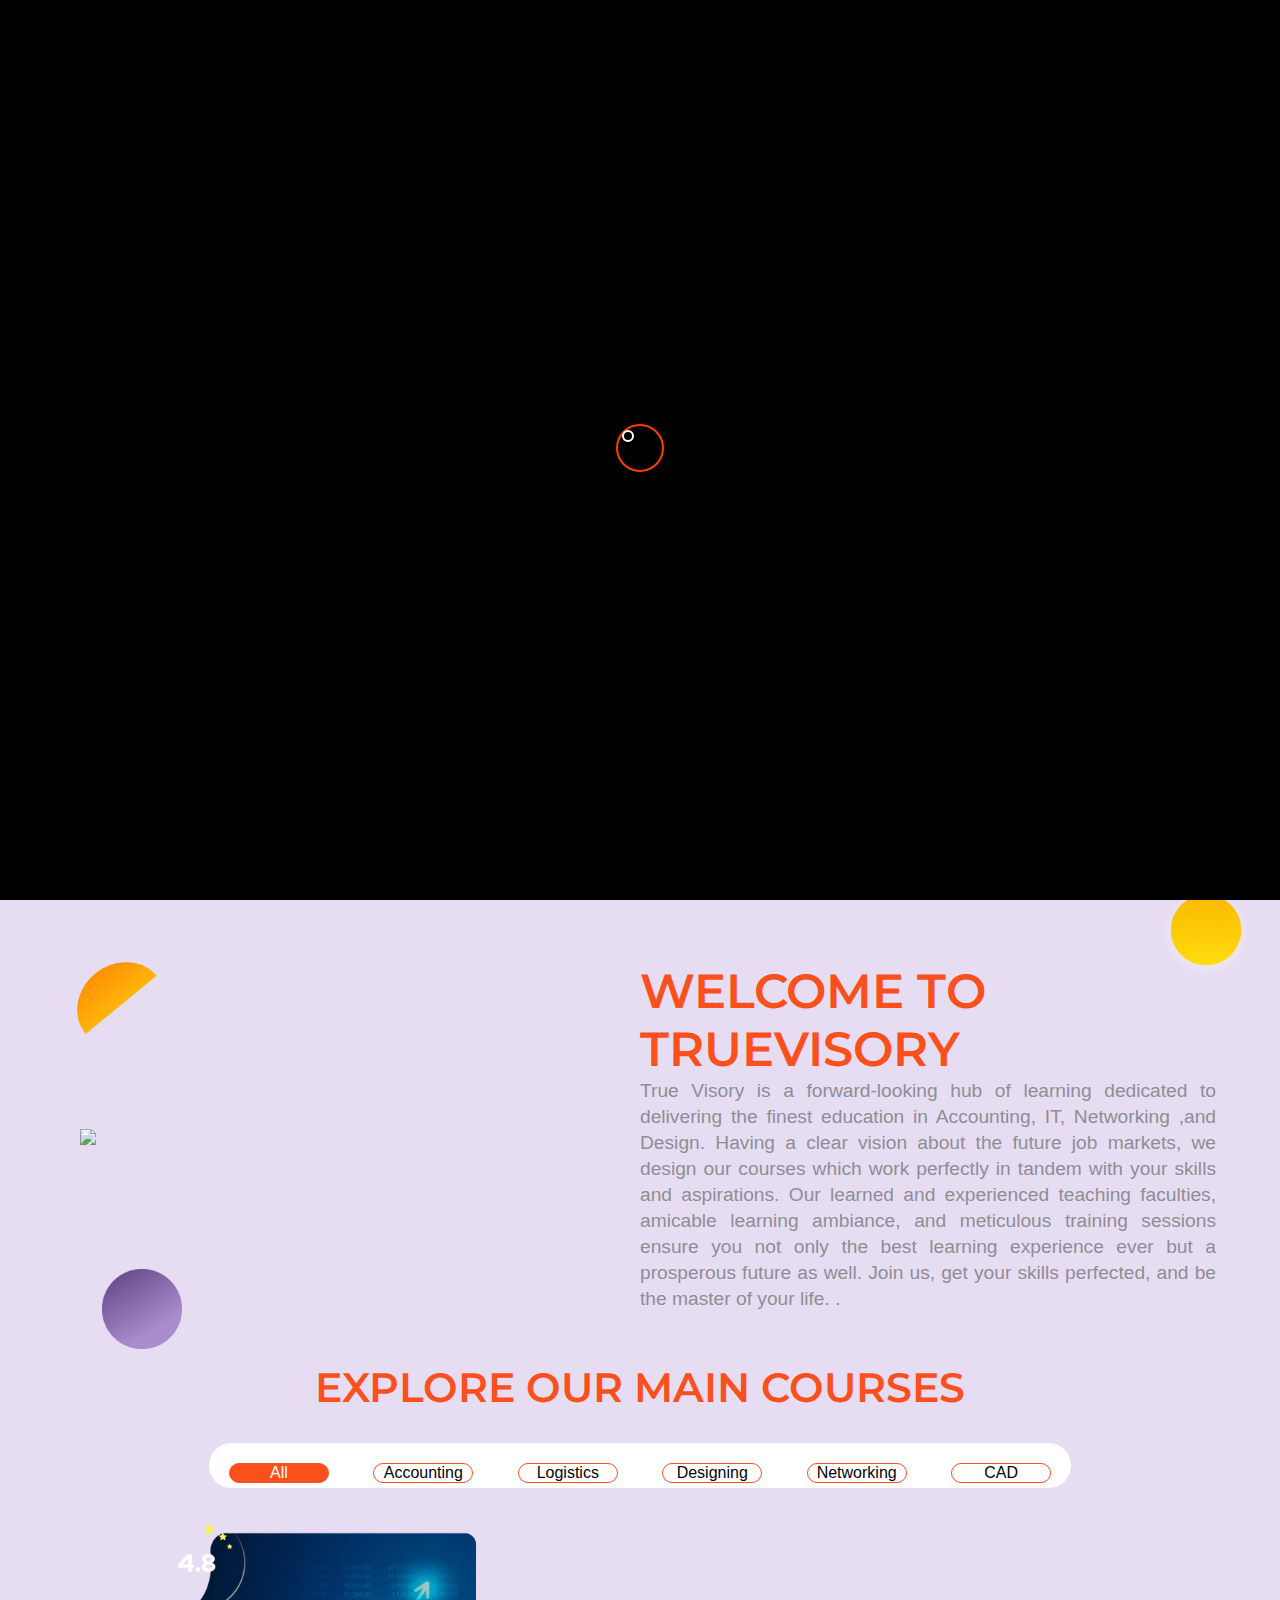
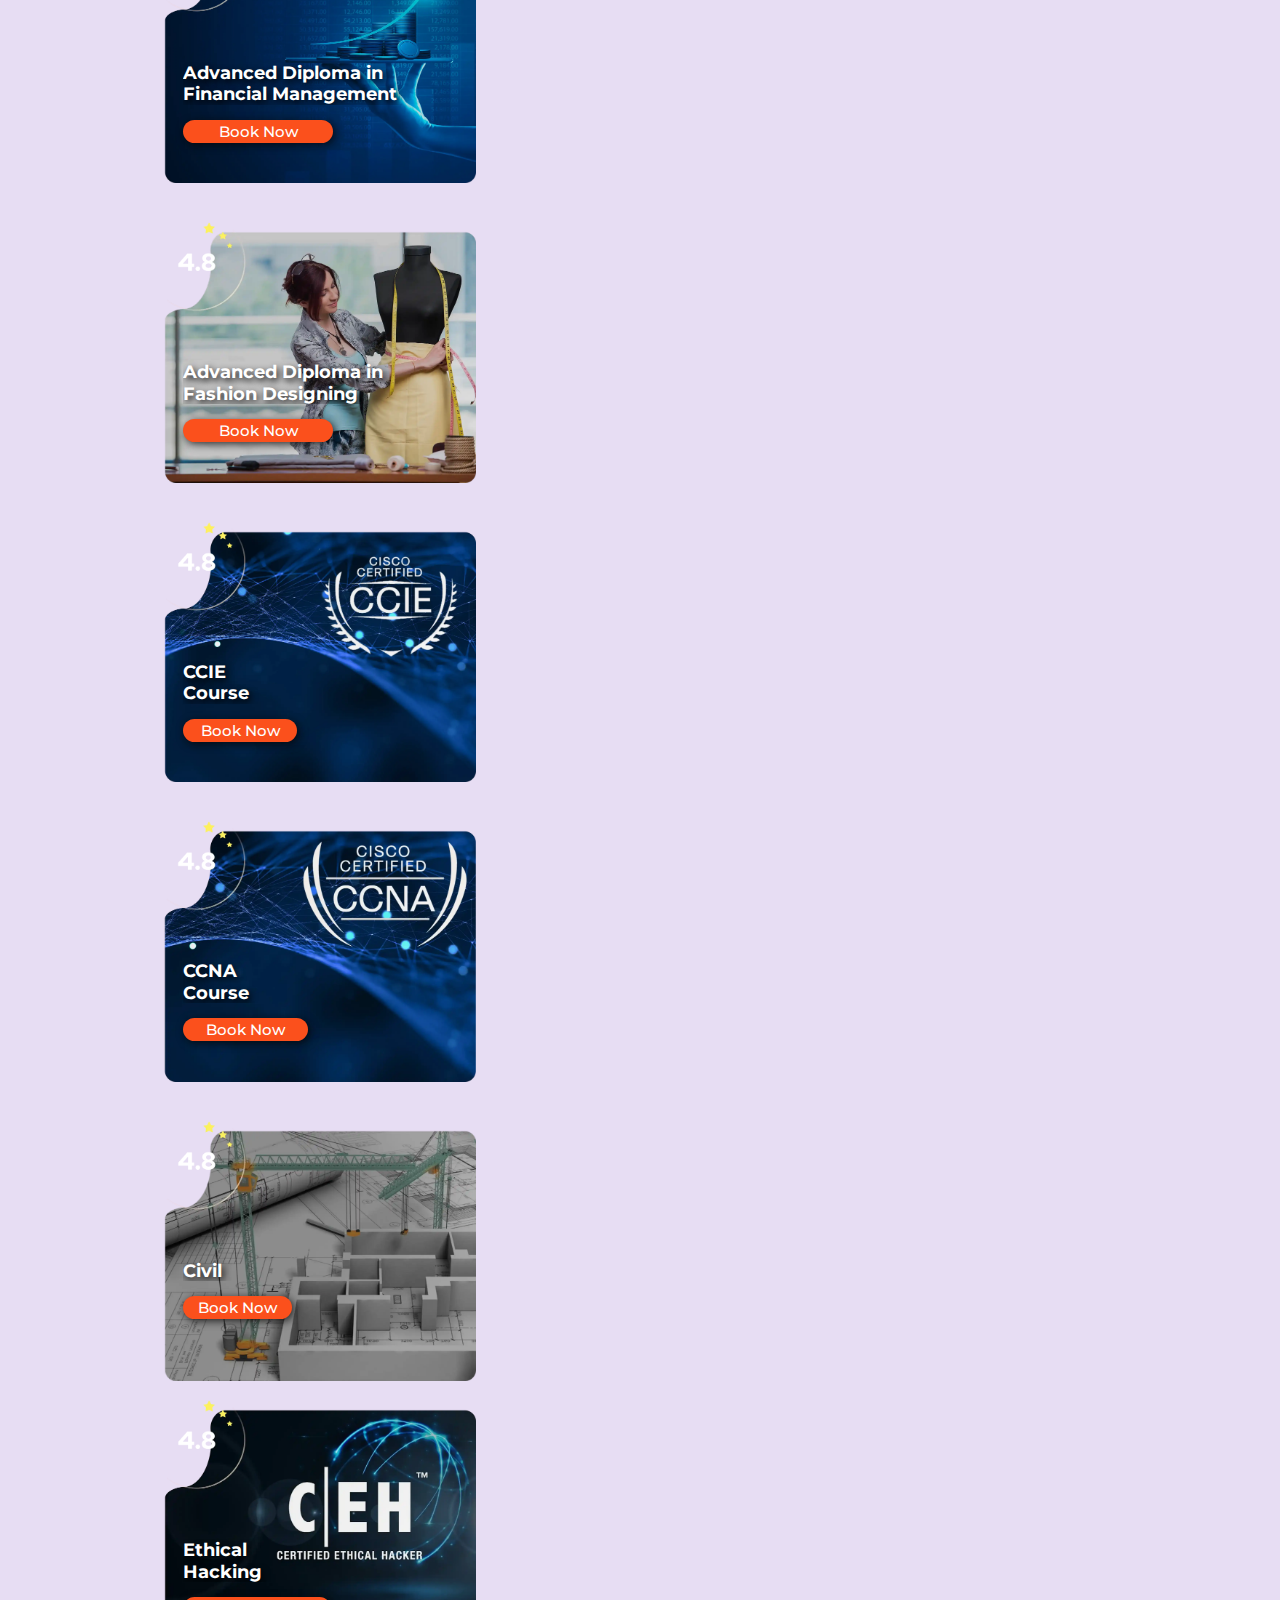
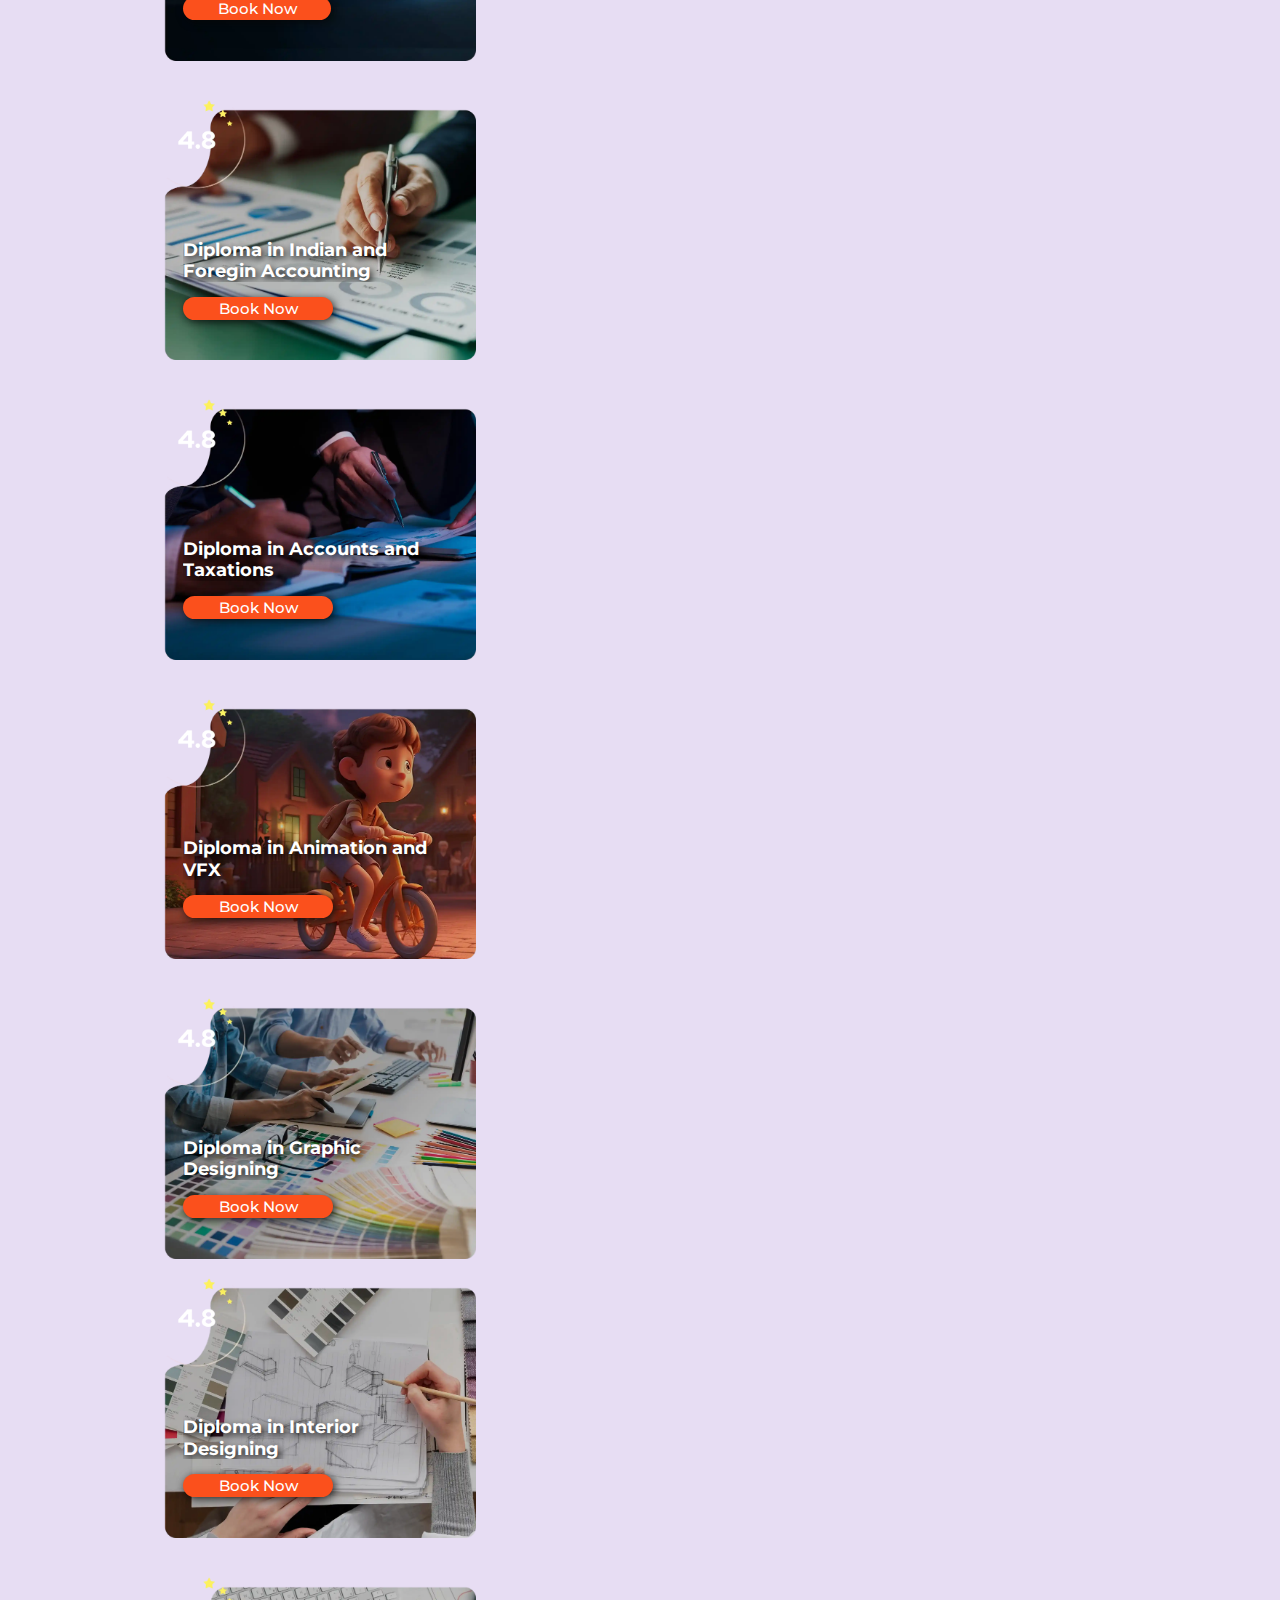
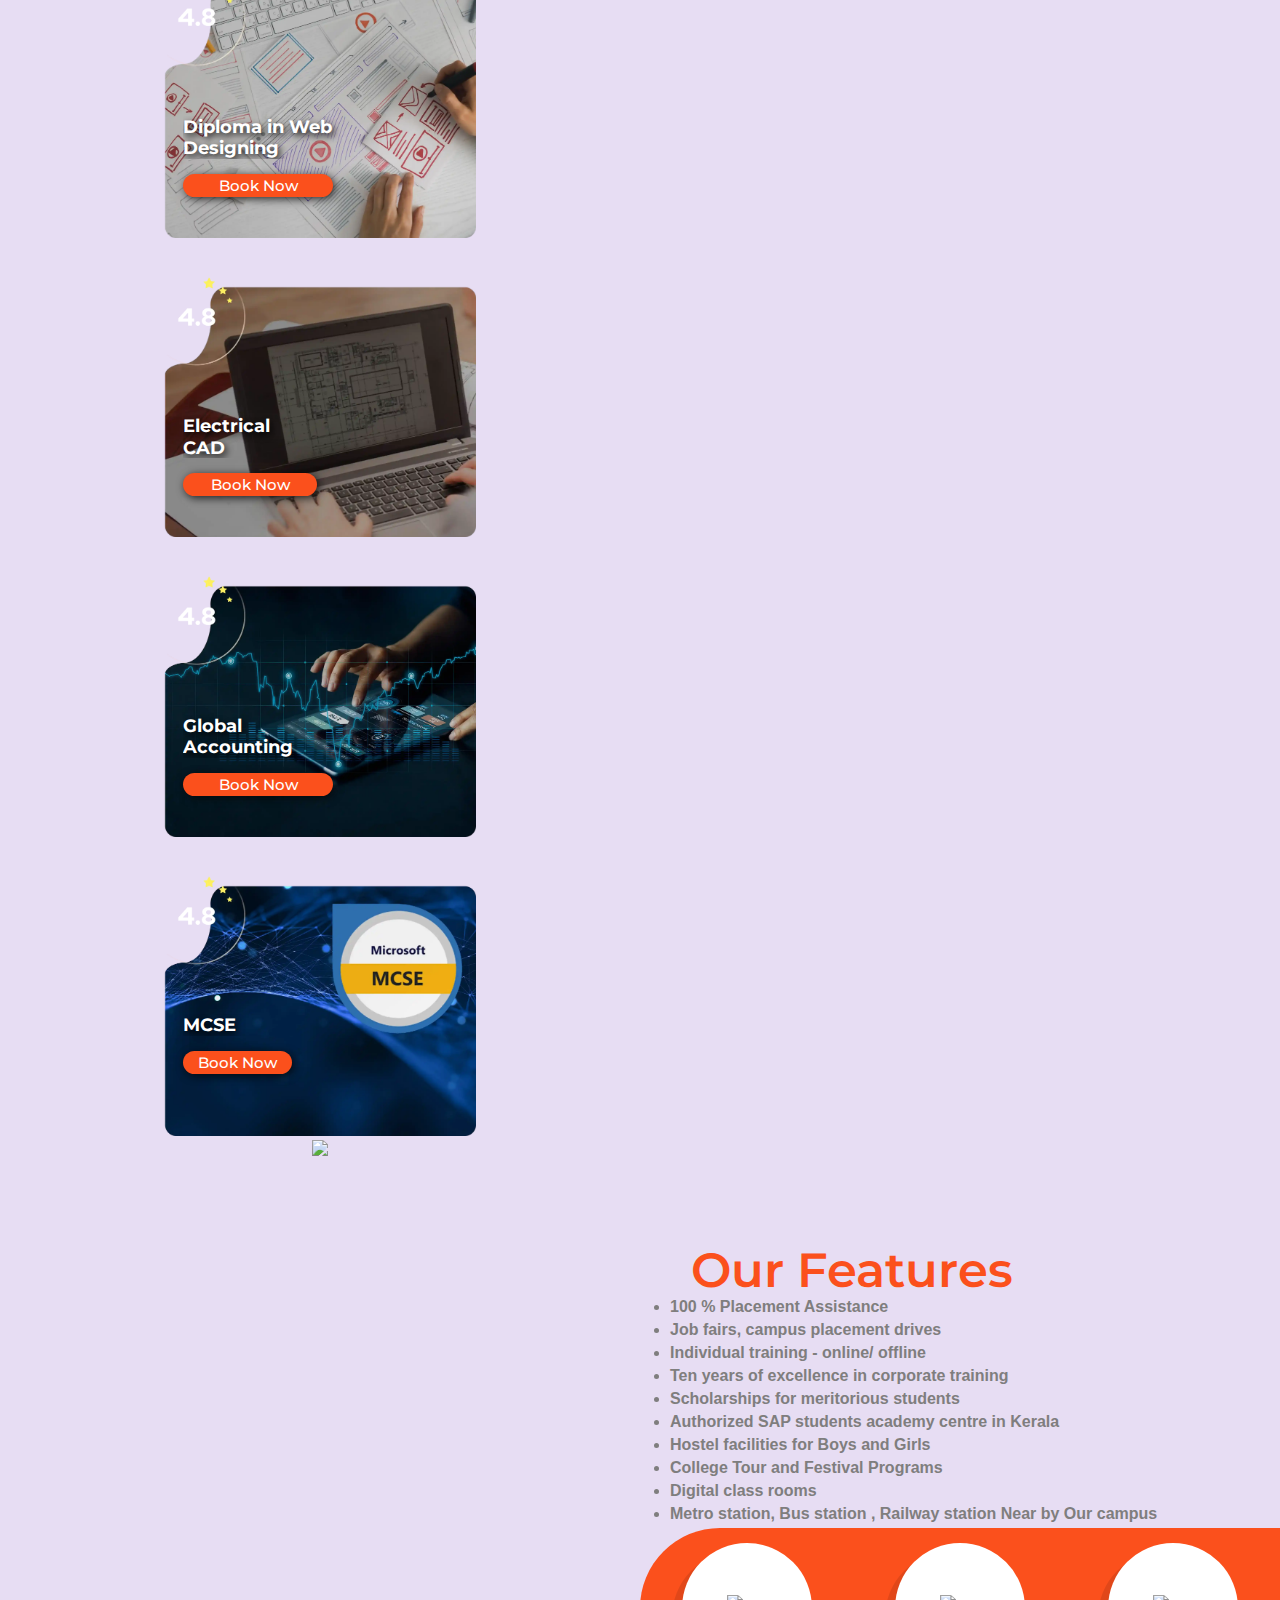
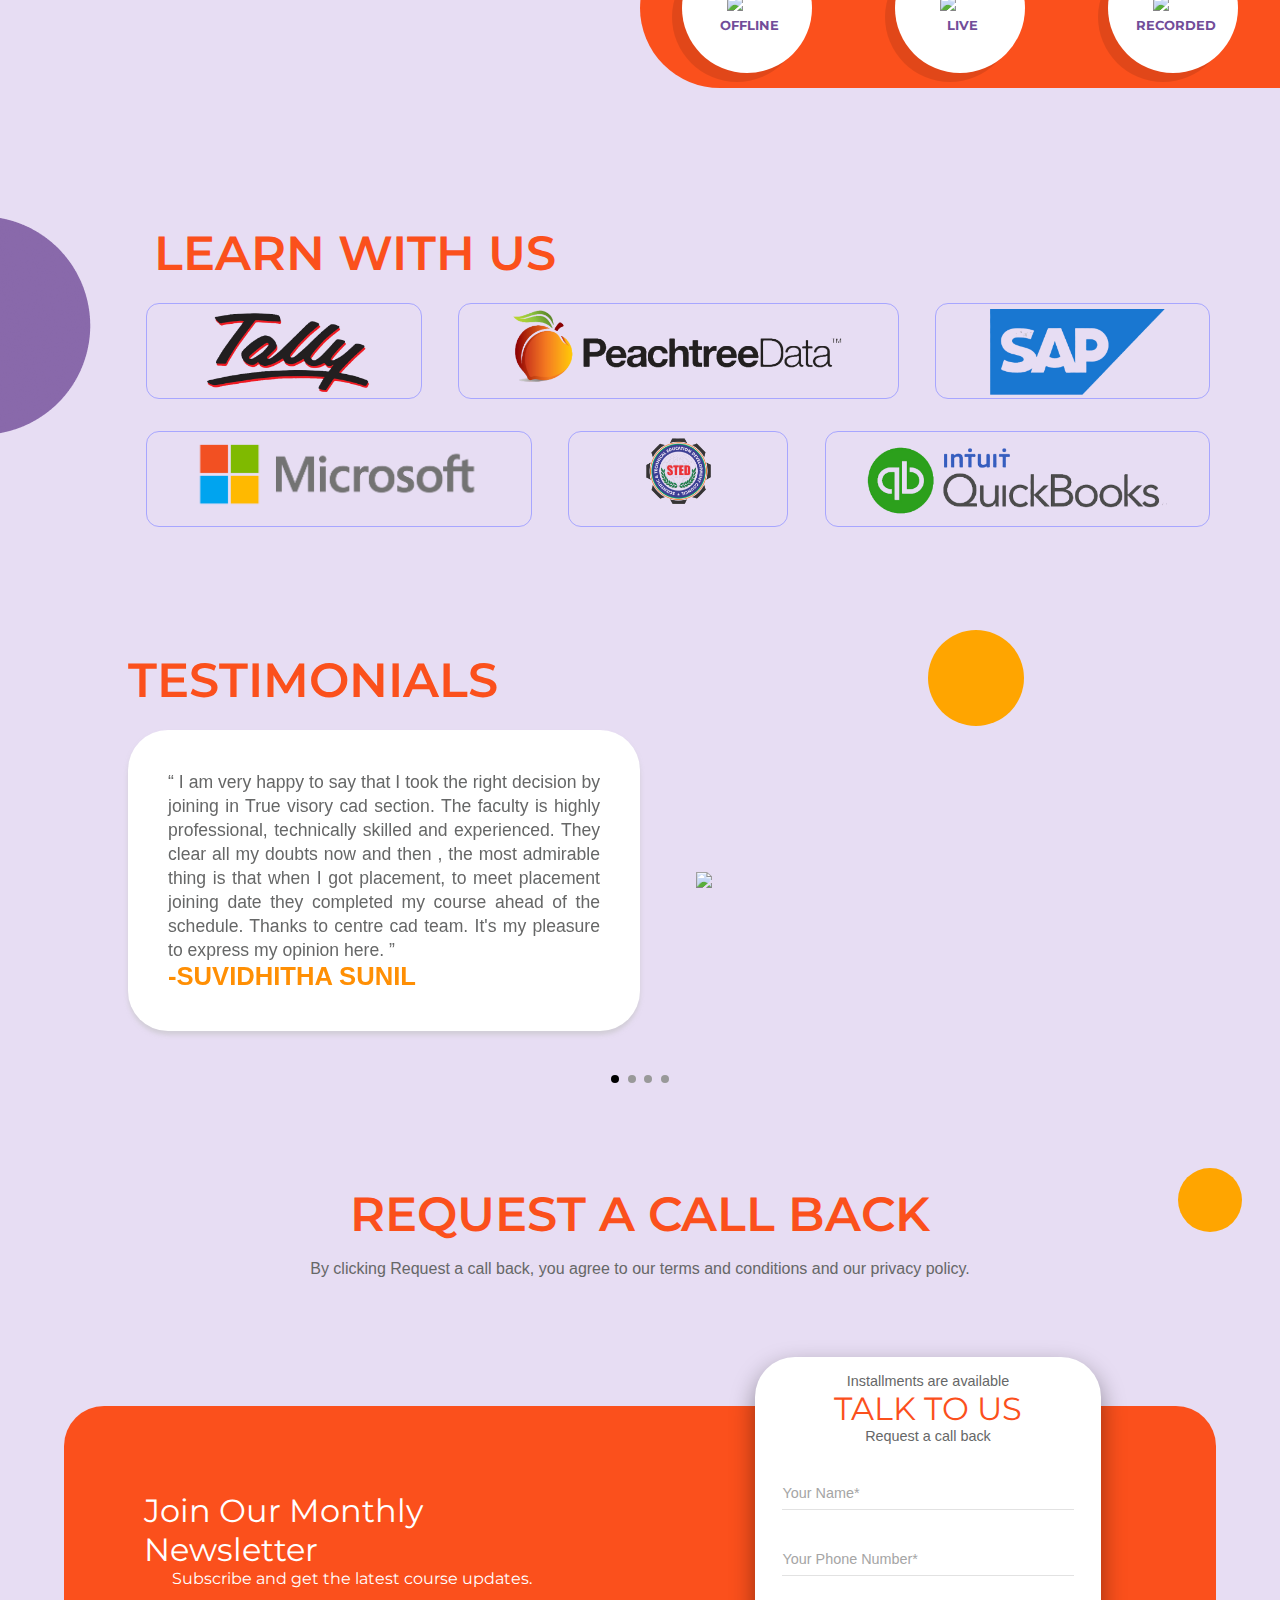
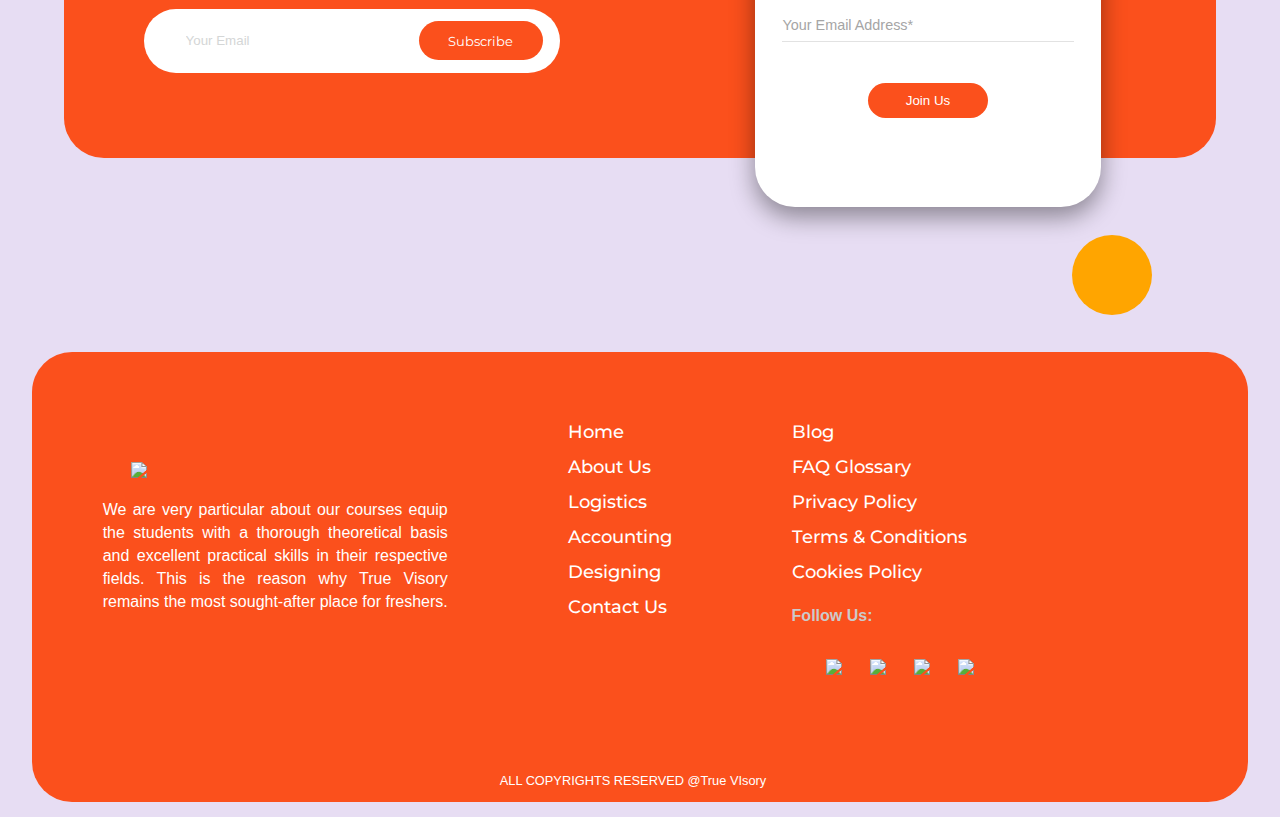
==== about.html @ 1855bf94 "Update about.html" ====
<!DOCTYPE html>
<html lang="en">
  <head>
    <meta charset="UTF-8" />
    <meta http-equiv="X-UA-Compatible" content="IE=edge" />
    <meta name="viewport" content="width=device-width, initial-scale=1.0" />
    <!-- Link Swiper's CSS -->
    <link
      rel="stylesheet"
      href="https://cdn.jsdelivr.net/npm/swiper/swiper-bundle.min.css"
    />
    <!-- bootstrap css -->
    <link
      href="https://cdn.jsdelivr.net/npm/bootstrap@5.3.0-alpha3/dist/css/bootstrap.min.css"
      rel="stylesheet"
      integrity="sha384-KK94CHFLLe+nY2dmCWGMq91rCGa5gtU4mk92HdvYe+M/SXH301p5ILy+dN9+nJOZ"
      crossorigin="anonymous"
    />
    <!-- css  -->
    <link rel="stylesheet" type="text/css" href="css/blog.css" />
    <link rel="stylesheet" type="text/css" href="css/footer.css" />
    <link rel="stylesheet" type="text/css" href="css/header.css" />
    <link rel="stylesheet" type="text/css" href="css/home.css" />
    <link rel="stylesheet" type="text/css" href="css/carousel.css" />
    <link rel="stylesheet" type="text/css" href="css/testimonial.css" />
    <link rel="stylesheet" href="css/homeMain.css" />
    <link rel="stylesheet" href="./css/chatBtn.css" />
    <title>True Visory</title>
  </head>

  <body>
    <div class="overlay">
      <div class="overlayAnimation">
        <div id="loading"></div>
      </div>
    </div>
    <script src="script/loadingAnimation.js"></script>

    <main>
      <!-- banner-section -->
      <section class="banner-section">
        <div class="container-curve" style="padding-top: 15rem">
          <div
            class="header"
            style="
              position: absolute;
              z-index: 100;
              top: 0;
              left: 0;
              width: 100%;
            "
          >
            <div class="logoSection">
              <img src="assets/logos/Frame 676..png" alt="" />
            </div>
            <div class="navSection">
              <a class="nav" href="index.html">Home</a>
              <a class="nav" href="about.html" style="color: white">About Us</a>
              <a class="nav" href="accounting.html">Accounting</a>
              <a class="nav" href="logistics.html">Logistics</a>
              <a class="nav" href="designing.html">Designing</a>
              <a class="nav" href="blogs.html">Blogs</a>
              <a class="nav" href="contacts.html">Contact Us</a>
            </div>
            <img src="assets/icone/Group.svg" class="navHamBurger" alt="" />
          </div>

          <div class="container-fluid">
            <div class="left-section">
              <h1>
                THE<br />
                FUTURE <br />
                OF LEARNING
              </h1>

              <a href="#talktous">
                <button class="banner-button">Learn Now</button>
              </a>
            </div>
            <div class="right-section">
              <img
                class="banner-image-1"
                src="./assets/banner/banner-image.webp"
                alt="lady-image"
              />
            </div>
          </div>
        </div>
      </section>
      <!-- end banner section -->

      <!-- About-section-started -->
      <section>
        <div class="about-section">
          <div class="about-glob-1">
            <img src="./assets/glob/Ellipse 1.png" />
          </div>
          <div class="about-glob-2">
            <img src="./assets/glob/Ellipse 4.png" />
          </div>
          <div class="left-section">
            <img
              src="./assets/banner/banner-image-2.webp"
              class="about-image"
            />
          </div>
          <div class="right-section">
            <h2>WELCOME TO TRUEVISORY</h2>
            <p style="text-align: justify">
              True Visory is a forward-looking hub of learning dedicated to
              delivering the finest education in Accounting, IT, Networking ,and
              Design. Having a clear vision about the future job markets, we
              design our courses which work perfectly in tandem with your skills
              and aspirations. Our learned and experienced teaching faculties,
              amicable learning ambiance, and meticulous training sessions
              ensure you not only the best learning experience ever but a
              prosperous future as well. Join us, get your skills perfected, and
              be the master of your life. .
            </p>
          </div>
          <div class="about-glob-3">
            <img src="./assets/glob/Ellipse 75.png" />
          </div>
        </div>
      </section>
      <!-- About-section-end -->

      <!-- course-section-started -->
      <!-- <section>
        <div class="course-section">
          <div class="about-glob-4"></div>

          <div class="course-container">
            <div class="left-section">
              <h2>
                EXPLORE<br />
                OUR MAIN COURSES
              </h2>
              <section class="course-container">
                <div class="swiper">
                  <div class="swiper-wrapper">
                    <div class="swiper-slide swiper-slide--two">
                      <div
                        class="card-image"
                        style="
                          background-image: url(./assets/courses/designing-slide.webp);
                        "
                      >
                        <div class="content-card">
                          <h3>Designing</h3>
                          <p>
                            A creative design course exploring principles of
                            visual communication, graphic design, user
                            experience, and problem-solving for impactful and
                            aesthetically pleasing designs.
                          </p>
                          <div class="card-button">
                            <p>1`10k+ Played</p>
                            <button>
                              <a
                                href="designing.html"
                                style="text-decoration: none; color: white"
                                >Enrol Now</a
                              >
                            </button>
                          </div>
                        </div>
                      </div>
                    </div>
                    <div class="swiper-slide swiper-slide--two">
                      <div
                        class="card-image"
                        style="
                          background-image: url(./assets/courses/accounting-slide.webp);
                        "
                      >
                        <div class="content-card">
                          <h3>Accounting</h3>
                          <p>
                            Comprehensive accounting course covering financial
                            statements, bookkeeping, budgeting, taxation,
                            auditing, and other essential topics for financial
                            analysis and decision-making.
                          </p>
                          <div class="card-button">
                            <p>1`10k+ Played</p>
                            <button>
                              <a
                                href="accounting.html"
                                style="text-decoration: none; color: white"
                                >Enrol Now</a
                              >
                            </button>
                          </div>
                        </div>
                      </div>
                    </div>
                    <div class="swiper-slide swiper-slide--two">
                      <div
                        class="card-image"
                        style="
                          background-image: url(./assets/courses/logistics-slide.webp);
                        "
                      >
                        <div class="content-card">
                          <h3>Logistics</h3>
                          <p>
                            Logistics involves managing the flow of goods,
                            services, and information from the point of origin
                            to the point of consumption efficiently and
                            effectively.
                          </p>
                          <div class="card-button">
                            <p>1`10k+ Played</p>
                            <button>
                              <a
                                href="logistics.html"
                                style="text-decoration: none; color: white"
                                >Enrol Now
                              </a>
                            </button>
                          </div>
                        </div>
                      </div>
                    </div>

                    <div class="swiper-slide swiper-slide--two">
                      <div
                        class="card-image"
                        onclick="coursepage()"
                        style="
                          background-image: url(./assets/courses/designing-slide.webp);
                        "
                      >
                        <div class="content-card">
                          <h3>Designing</h3>
                          <p>
                            A creative design course exploring principles of
                            visual communication, graphic design, user
                            experience, and problem-solving for impactful and
                            aesthetically pleasing designs.
                          </p>
                          <div class="card-button">
                            <p>1`10k+ Played</p>
                            <button>
                              <a
                                href="designing.html"
                                style="text-decoration: none; color: white"
                                >Enrol Now</a
                              >
                            </button>
                          </div>
                        </div>
                      </div>
                    </div>

                    <div class="swiper-slide swiper-slide--two">
                      <div
                        class="card-image"
                        style="
                          background-image: url(./assets/courses/accounting-slide.webp);
                        "
                      >
                        <div class="content-card">
                          <h3>Accounting</h3>
                          <p>
                            Comprehensive accounting course covering financial
                            statements, bookkeeping, budgeting, taxation,
                            auditing, and other essential topics for financial
                            analysis and decision-making.
                          </p>
                          <div class="card-button">
                            <p>1`10k+ Played</p>
                            <button>
                              <a
                                href="accounting.html"
                                style="text-decoration: none; color: white"
                                >Enrol Now</a
                              >
                            </button>
                          </div>
                        </div>
                      </div>
                    </div>

                    <div class="swiper-slide swiper-slide--two">
                      <div
                        class="card-image"
                        style="
                          background-image: url(./assets/courses/logistics-slide.webp);
                        "
                      >
                        <div class="content-card">
                          <h3>Logistics</h3>
                          <p>
                            Logistics involves managing the flow of goods,
                            services, and information from the point of origin
                            to the point of consumption efficiently and
                            effectively.
                          </p>
                          <div class="card-button">
                            <p>1`10k+ Played</p>
                            <button>
                              <a
                                href="logistics.html"
                                style="text-decoration: none; color: white"
                                >Enrol Now
                              </a>
                            </button>
                          </div>
                        </div>
                      </div>
                    </div>

                    <div class="swiper-slide swiper-slide--two">
                      <div
                        class="card-image"
                        onclick="coursepage()"
                        style="
                          background-image: url(./assets/courses/designing-slide.webp);
                        "
                      >
                        <div class="content-card">
                          <h3>Designing</h3>
                          <p>
                            A creative design course exploring principles of
                            visual communication, graphic design, user
                            experience, and problem-solving for impactful and
                            aesthetically pleasing designs.
                          </p>
                          <div class="card-button">
                            <p>1`10k+ Played</p>
                            <button>
                              <a
                                href="designing.html"
                                style="text-decoration: none; color: white"
                                >Enrol Now</a
                              >
                            </button>
                          </div>
                        </div>
                      </div>
                    </div>
                  </div>
                </div>
              </section>
            </div>
            <div class="right-section">
              <img src="./assets/banner/boy point.webp" />
            </div>
          </div>
        </div>
      </section> -->
      <!-- course section end -->

      <!-- Our Courses section started -->
      <section>
        <div class="our-courses">
          <div class="our-courses-contents">
            <h2>EXPLORE OUR MAIN COURSES</h2>
            <div class="filtr-tabs">
              <ul>
                <li class="list active" data-filter="all">All</li>
                <li class="list" data-filter="accounting">Accounting</li>
                <li class="list" data-filter="logistics">Logistics</li>
                <li class="list" data-filter="designing">Designing</li>
                <li class="list" data-filter="networking">Networking</li>
                <li class="list" data-filter="cad">CAD</li>
              </ul>
            </div>

            <div class="row px-md-2 py-md-2 pt-md-2 mb-md-5 imgs-row">
              <div class="col-12 col-md-4 imgs-colmn">
                <div class="photo" data-item="accounting">
                  <img
                    src="./assets/single-course-image/adv-diploma-financial-management.webp"
                    alt=""
                  />
                  <div class="course-single-content">
                    <h2>Advanced Diploma in Financial Management</h2>
                    <button>Book Now</button>
                  </div>
                </div>

                <div class="photo" data-item="designing">
                  <img
                    src="./assets/single-course-image/diploma-fashion-design.webp"
                    alt=""
                  />
                  <div class="course-single-content">
                    <h2>Advanced Diploma in Fashion Designing</h2>
                    <button>Book Now</button>
                  </div>
                </div>
                <div class="photo" data-item="networking">
                  <img src="./assets/single-course-image/ccie.webp" alt="" />
                  <div class="course-single-content">
                    <h2>CCIE Course</h2>
                    <button>Book Now</button>
                  </div>
                </div>
                <div class="photo" data-item="networking">
                  <img src="./assets/single-course-image/ccna.webp" alt="" />
                  <div class="course-single-content">
                    <h2>CCNA Course</h2>
                    <button>Book Now</button>
                  </div>
                </div>

                <div class="photo" data-item="cad">
                  <img src="./assets/single-course-image/civil.webp" alt="" />
                  <div class="course-single-content">
                    <h2>Civil</h2>
                    <button>Book Now</button>
                  </div>
                </div>
              </div>

              <div class="col-12 col-md-4 imgs-colmn">
                <div class="photo" data-item="networking">
                  <img src="./assets/single-course-image/ceh.webp" alt="" />
                  <div class="course-single-content">
                    <h2>Ethical Hacking</h2>
                    <button>Book Now</button>
                  </div>
                </div>
                <div class="photo" data-item="accounting">
                  <img
                    src="./assets/single-course-image/Diploma--indian-and-foregin-accounting.webp"
                    alt=""
                  />
                  <div class="course-single-content">
                    <h2>Diploma in Indian and Foregin Accounting</h2>
                    <button>Book Now</button>
                  </div>
                </div>

                <div class="photo" data-item="accounting">
                  <img
                    src="./assets/single-course-image/Diploma-accounts-and-taxations.webp"
                    alt=""
                  />
                  <div class="course-single-content">
                    <h2>Diploma in Accounts and Taxations</h2>
                    <button>Book Now</button>
                  </div>
                </div>
                <div class="photo" data-item="designing">
                  <img
                    src="./assets/single-course-image/diploma-animation-vfx.webp"
                    alt=""
                  />
                  <div class="course-single-content">
                    <h2>Diploma in Animation and VFX</h2>
                    <button>Book Now</button>
                  </div>
                </div>

                <div class="photo" data-item="designing">
                  <img
                    src="./assets/single-course-image/diploma-graphic-desing.webp"
                    alt=""
                  />
                  <div class="course-single-content">
                    <h2>Diploma in Graphic Designing</h2>
                    <button>Book Now</button>
                  </div>
                </div>
              </div>

              <div class="col-12 col-md-4 imgs-colmn">
                <div class="photo" data-item="designing">
                  <img
                    src="./assets/single-course-image/diploma-interior-design.webp"
                    alt=""
                  />
                  <div class="course-single-content">
                    <h2>Diploma in Interior Designing</h2>
                    <button>Book Now</button>
                  </div>
                </div>
                <div class="photo" data-item="designing">
                  <img
                    src="./assets/single-course-image/diploma-web-design.webp"
                    alt=""
                  />
                  <div class="course-single-content">
                    <h2>Diploma in Web Designing</h2>
                    <button>Book Now</button>
                  </div>
                </div>
                <div class="photo" data-item="cad">
                  <img
                    src="./assets/single-course-image/electircal-cad.webp"
                    alt=""
                  />
                  <div class="course-single-content">
                    <h2>Electrical CAD</h2>
                    <button>Book Now</button>
                  </div>
                </div>

                <div class="photo" data-item="accounting">
                  <img
                    src="./assets/single-course-image/global-acounting.webp"
                    alt=""
                  />
                  <div class="course-single-content">
                    <h2>Global Accounting</h2>
                    <button>Book Now</button>
                  </div>
                </div>
                <div class="photo" data-item="networking">
                  <img src="./assets/single-course-image/mcse.webp" alt="" />
                  <div class="course-single-content">
                    <h2>MCSE</h2>
                    <button>Book Now</button>
                  </div>
                </div>
              </div>
            </div>
          </div>
        </div>
      </section>
      <!-- Our Courses section end -->

      <!-- available medium section started -->
      <section>
        <div class="available-medium">
          <div class="left-section">
            <img src="./assets/banner/banner-image-3.webp" />
          </div>
          <div class="right-section">
            <h2>Our Features</h2>
            <ul
              style="
                font-family: 'Open Sans', sans-serif;
                font-weight: bold;
                margin-left: 30px;
                color: #7f7e7e;
              "
            >
              <li style="margin-bottom: 5px">100 % Placement Assistance</li>
              <li style="margin-bottom: 5px">
                Job fairs, campus placement drives
              </li>
              <li style="margin-bottom: 5px">
                Individual training - online/ offline
              </li>
              <li style="margin-bottom: 5px">
                Ten years of excellence in corporate training
              </li>
              <li style="margin-bottom: 5px">
                Scholarships for meritorious students
              </li>
              <li style="margin-bottom: 5px">
                Authorized SAP students academy centre in Kerala
              </li>
              <li style="margin-bottom: 5px">
                Hostel facilities for Boys and Girls
              </li>
              <li style="margin-bottom: 5px">
                College Tour and Festival Programs
              </li>
              <li style="margin-bottom: 5px">Digital class rooms</li>
              <li style="margin-bottom: 5px">
                Metro station, Bus station , Railway station Near by Our campus
              </li>
            </ul>

            <div class="bg-orange">
              <div class="offline">
                <img src="./assets/logos/offline logo.png" />
                <p>OFFLINE</p>
              </div>
              <div class="live">
                <img src="./assets/logos/live logo.png" />
                <p>LIVE</p>
              </div>
              <div class="record">
                <img src="./assets/logos/rec logo.png" />
                <p>RECORDED</p>
              </div>
            </div>
          </div>
        </div>
      </section>
      <!-- available medium section end -->

      <!-- Learn With us section started -->
      <section>
        <div class="learn-with-us">
          <div class="about-glob-5">
            <img src="./assets/glob/Group 643.png" />
          </div>
          <h2>Learn with us</h2>
          <div class="first-row">
            <div class="image-1"><img src="./assets/images/image 9.png" /></div>
            <div class="image-2">
              <img src="./assets/images/image 11.png" />
            </div>
            <div class="image-3">
              <img src="./assets/images/image 12.png" />
            </div>
          </div>
          <div class="second-row">
            <div class="image-4"><img src="./assets/images/image 7.png" /></div>
            <div class="image-5">
              <img src="./assets/images/image 10.png" />
            </div>
            <div class="image-6">
              <img src="./assets/images/image 13.png" />
            </div>
          </div>
        </div>
      </section>
      <!-- Learn With us section end -->

      <!-- testimonial section started -->
      <section>
        <div class="testimonial-section">
          <div class="about-glob-6"></div>
          <div class="testimonial_slider_2">
            <input type="radio" name="slider_2" id="slide_2_1" checked />
            <input type="radio" name="slider_2" id="slide_2_2" />
            <input type="radio" name="slider_2" id="slide_2_3" />
            <input type="radio" name="slider_2" id="slide_2_4" />
            <!-- <input type="radio" name="slider_2" id="slide_2_5" /> -->
            <div class="boo_inner clearfix">
              <div class="slide_content">
                <h2>testimonials</h2>
                <div class="test-monital">
                  <div class="left-section">
                    <p>
                      “ I am very happy to say that I took the right decision by
                      joining in True visory cad section. The faculty is highly
                      professional, technically skilled and experienced. They
                      clear all my doubts now and then , the most admirable
                      thing is that when I got placement, to meet placement
                      joining date they completed my course ahead of the
                      schedule. Thanks to centre cad team. It's my pleasure to
                      express my opinion here. ”
                    </p>
                    <h5>-SUVIDHITHA SUNIL</h5>
                    <!-- <p> Duis autem</p> -->
                  </div>
                  <div class="right-section">
                    <img src="./assets/banner/girl.webp" />
                    <!-- <img src="./assets/banner/testimonial_2.jpg"> -->
                  </div>
                </div>
              </div>

              <div class="slide_content">
                <h2>testimonials</h2>
                <div class="test-monital">
                  <div class="left-section">
                    <p>
                      “ It was my dream from childhood to be a fashion designer.
                      I was looking for the right academy to purse a fashion
                      designing course. I came to know about true visory. It was
                      a great experience with true visory. The whole team was
                      very supportive. Guys true visory is the bible of
                      teaching, Get it. ”
                    </p>
                    <h5>-DELLA SHAJAN</h5>
                    <!-- <p> Duis autem</p> -->
                  </div>
                  <div class="right-section">
                    <img src="./assets/banner/girl.png" />
                    <!-- <img src="./assets/banner/testimonial_3.jpg"> -->
                  </div>
                </div>
              </div>

              <div class="slide_content">
                <h2>testimonials</h2>
                <div class="test-monital">
                  <div class="left-section">
                    <p>
                      “ After completing my graduation I realized that I need to
                      have a deeper knowledge and understanding about Interior
                      design. True visory is the great place to learn designing.
                      Everything was perfectly designed and it was enjoyable
                      learning. I was impressed by the syllabus, infrastructure,
                      workshops, site visit and the dedicated designing
                      professionals who were teaching us. Thank you team. ”
                    </p>
                    <h5>-BALU HARIDAS</h5>
                    <!-- <p> Duis autem</p> -->
                  </div>
                  <div class="right-section">
                    <img src="./assets/banner/girl.png" />
                    <!-- <img src="./assets/banner/testimonial_3.jpg"> -->
                  </div>
                </div>
              </div>
              <div class="slide_content">
                <h2>testimonials</h2>
                <div class="test-monital">
                  <div class="left-section">
                    <p class="bigger-testimonial">
                      “ Hi, I'm Nikhil and I want to share my experience with
                      True Visory. I enrolled in their Post Graduate Diploma in
                      Accounting and it was amazing! They have the best courses
                      in Accounts, Taxation, GST, Payroll, MIS, and more. The
                      faculty is highly experienced and knowledgeable. The
                      practical sessions were really helpful. What's great is
                      that they provide lifetime access to course notes, so I
                      can review them whenever I need. True Visory is truly the
                      best platform to learn all the practical aspects. A big
                      thank you to True Visory Academy! ”
                    </p>
                    <h5>-NIKHIL MATHEW</h5>
                    <!-- <p> Duis autem</p> -->
                  </div>
                  <div class="right-section">
                    <!-- <img src="./assets/banner/girl.png"> -->
                    <img src="./assets/banner/testimonial_1.jpg" />
                  </div>
                </div>
              </div>
            </div>
            <div id="controls">
              <label for="slide_2_1"></label>
              <label for="slide_2_2"></label>
              <label for="slide_2_3"></label>
              <label for="slide_2_4"></label>
              <!-- <label for="slide_2_5"></label> -->
            </div>
          </div>
        </div>
      </section>
      <!-- testimonial section end -->

      <!-- request a callback  started-->
      <section id="talktous" class="talktous">
        <div class="callback-back-section">
          <div class="about-glob-7"></div>
          <h2>REQUEST A CALL BACK</h2>
          <p class="request-p">
            By clicking Request a call back, you agree to our terms and
            conditions and our privacy policy.
          </p>
          <div class="row-section">
            <div class="left-section">
              <h5>Join Our Monthly Newsletter</h5>
              <p>Subscribe and get the latest course updates.</p>
              <form>
                <input type="text" name="subscribe" placeholder="Your Email" />
                <button>Subscribe</button>
              </form>
            </div>
            <div class="right-section">
              <div class="form-section">
                <p class="install">Installments are available</p>
                <h4>TALK TO US</h4>
                <p class="request">Request a call back</p>

                <form>
                  <div class="input-group">
                    <input type="text" name="name" required />
                    <label for="name">Your Name*</label>
                  </div>
                  <div class="input-group">
                    <input type="number" name="phone" required />
                    <label for="phone">Your Phone Number*</label>
                  </div>
                  <div class="input-group">
                    <input type="email" name="email" required />
                    <label for="email">Your Email Address*</label>
                  </div>

                  <button>Join Us</button>
                </form>
              </div>
            </div>
          </div>
          <div class="about-glob-8"></div>
        </div>
      </section>
      <!-- request a callback  end-->

      <!-- blog ssection started -->
      <!-- <section class="articles-blogs">
        <h2>Our Articles and Blogs</h2>
        <p>
          Insightful articles and engaging blogs covering a wide range of topics
          in art, culture, and creativity.
        </p>
        <div class="slider-container swiper">
          <div class="slider-content">
            <div class="card-wrapper swiper-wrapper">
              <div
                class="carder swiper-slide article-slider"
                onclick="blogLink()"
                style="background-image: url(./assets/blog/Rectangle\ 33.png)"
              >
                <p class="text">
                  <a
                    href="https://www.fibre2fashion.com/industry-article/2860/what-is-fashion-design"
                    style="
                      text-decoration: none;
                      font-weight: bold;
                      color: white;
                    "
                  >
                    What is fashion design?
                  </a>
                </p>
                <p class="date">Dec 29 . 10 Min Read</p>
              </div>
              <div
                class="carder swiper-slide article-slider"
                onclick="blogLink()"
                style="background-image: url(./assets/blog/Rectangle\ 57.png)"
              >
                <p class="text">
                  <a
                    href="https://hbr.org/1977/11/logistics-essential-to-strategy"
                    style="
                      text-decoration: none;
                      font-weight: bold;
                      color: white;
                    "
                  >
                    How AI is helping deliver smarter supply chains
                  </a>
                </p>
                <p class="date">Feb 28 . 7 Min Read</p>
              </div>
              <div
                class="carder swiper-slide article-slider"
                onclick="blogLink()"
                style="background-image: url(./assets/blog/Rectangle\ 60.png)"
              >
                <p class="text">
                  <a
                    href="https://www.coursera.org/articles/accounting-degree"
                    style="
                      text-decoration: none;
                      font-weight: bold;
                      color: white;
                    "
                  >
                    Considering an Accounting Degree? Courses, Careers, Salaries
                  </a>
                </p>
                <p class="date">Dec 29 . 13 Min Read</p>
              </div>
              <div
                class="carder swiper-slide article-slider"
                onclick="blogLink()"
                style="background-image: url(./assets/blog/Rectangle\ 60.png)"
              >
                <p class="text">
                  <a
                    href="https://hbr.org/1977/11/logistics-essential-to-strategy"
                    style="
                      text-decoration: none;
                      font-weight: bold;
                      color: white;
                    "
                  >
                    Tackling the logistics labour issue is no small job
                  </a>
                </p>
                <p class="date">Mar 29 . 10 Min Read</p>
              </div>
            </div>
          </div>

          <div class="swiper-button-nex swiper-navBtn">
            <img src="./assets/icone/Polygon 3 (1).png" />
          </div>
          <div class="swiper-button-pre swiper-navBtn">
            <img src="./assets/icone/Polygon 2 (1).png" />
          </div>
          <div class="swiper-pagination"></div>
        </div>
      </section> -->
      <!-- article section end -->

      <!-- Chat Call Buttons-->
      <section>
        <div class="chatnow">
          <p>Message Us</p>
          <a
            href="https://api.whatsapp.com/send?1=pt_BR&phone=+919567222268"
            target="_blank"
          >
            <img src="./assets/logos/whatsapp.png" alt="whatsapp button"
          /></a>
        </div>
        <div class="callnow">
          <p>Call Us</p>
          <a href="tel:919567222268">
            <img src="./assets/NewBanner-home/telephone.png" alt="call now button"
          /></a>
        </div>
      </section>
      <!-- Chat Call Buttons Ends-->

      <!-- fooer section added -->
      <footer>
        <div class="footer-section">
          <div class="logo-section">
            <img src="./assets/logos/Frame 676..png" style="width: 18rem" />
            <p>
              We are very particular about our courses equip the students with a
              thorough theoretical basis and excellent practical skills in their
              respective fields. This is the reason why True Visory remains the
              most sought-after place for freshers.
            </p>
          </div>
          <div class="pages-link" style="width: 20%">
            <a href="index.html">Home</a>
            <a href="about.html">About Us</a>
            <a href="logistics.html">Logistics</a>
            <a href="accounting.html">Accounting</a>
            <a href="designing.html">Designing</a>
            <a href="contacts.html">Contact Us</a>
          </div>
          <div class="policy-section" style="width: 25%">
            <a href="blogs.html">Blog </a>
            <a href="index.html">FAQ Glossary </a>
            <a href="privacypolicy.html">Privacy Policy </a>
            <a href="terms.html">Terms & Conditions</a>
            <a href="coockies.html">Cookies Policy</a>
            <br />

            <h4 style="color: #cccaca">Follow Us:</h4>
            <div
              class="social-media-links"
              style="display: flex; padding: 20px"
            >
              <div class="fab"><img src="./assets/logos/Group 21.png" /></div>
              <div class="fab"><img src="./assets/logos/Group 19.png" /></div>
              <div class="fab"><img src="./assets/logos/Group 20.png" /></div>
              <div class="fab"><img src="./assets/logos/Group 22.png" /></div>
            </div>
          </div>

          <div class="copy-right">
            <p>ALL COPYRIGHTS RESERVED @True VIsory</p>
          </div>
        </div>
      </footer>
      <!-- blog section end -->
    </main>

    <script>
      let list = document.querySelectorAll(".list");
      let photo = document.querySelectorAll(".photo");
      console.log("Hi Geeks, Welcome to Truevisory");

      for (let i = 0; i < list.length; i++) {
        list[i].addEventListener("click", function () {
          for (let j = 0; j < list.length; j++) {
            list[j].classList.remove("active");
          }
          this.classList.add("active");

          let dataFilter = this.getAttribute("data-filter");

          for (let k = 0; k < photo.length; k++) {
            photo[k].classList.remove("active");
            photo[k].classList.add("hide");

            if (
              photo[k].getAttribute("data-item") == dataFilter ||
              dataFilter == "all"
            ) {
              photo[k].classList.remove("hide");
              photo[k].classList.add("active");
            }
          }
        });
      }
    </script>
  </body>
  <!-- Swiper JS -->
  <script>
    function blogLink() {
      window.location.href = "/blogSingle.html";
    }
    const navHamBurger = document.querySelector(".navHamBurger");
    const header = document.querySelector(".header");
    let navState = false;
    header.style.height = "5rem";
    navHamBurger.addEventListener("click", () => {
      if (!navState) {
        header.style.height = "27rem";
        header.style.backgroundColor = "rgb(106 96 116)";
        navState = true;
      } else {
        header.style.height = "5rem";
        header.style.backgroundColor = "transparent";
        navState = false;
      }
    });

    document.querySelectorAll(".nav").forEach((item) => {
      item.style.color = "#CFC0DE";
    });
    document.querySelectorAll(".nav")[1].style.color = "white";
  </script>
  <script src="https://cdn.jsdelivr.net/npm/swiper/swiper-bundle.min.js"></script>
  <script src="./script/carousel.js"></script>
  <script src="./script/testimonials.js"></script>
  <script src="./script/blogcarousel.js"></script>
  <script src="./script/header.js"></script>
  <!-- bootstrap script -->
  <script
    src="https://cdn.jsdelivr.net/npm/@popperjs/core@2.11.7/dist/umd/popper.min.js"
    integrity="sha384-zYPOMqeu1DAVkHiLqWBUTcbYfZ8osu1Nd6Z89ify25QV9guujx43ITvfi12/QExE"
    crossorigin="anonymous"
  ></script>
  <script
    src="https://cdn.jsdelivr.net/npm/bootstrap@5.3.0-alpha3/dist/js/bootstrap.min.js"
    integrity="sha384-Y4oOpwW3duJdCWv5ly8SCFYWqFDsfob/3GkgExXKV4idmbt98QcxXYs9UoXAB7BZ"
    crossorigin="anonymous"
  ></script>
</html>
---- css/blog.css ----
.slider-container{
    max-width: 84%;
    margin-left: 9%;
    margin-right: 9%;
    width: 100%;
    padding: 40px 0;
  }
.swiper-slider{
    width: 433.333px;
    margin-right: 25px;

}
.article-slider{
    max-height: 15rem !important;
    background-repeat: no-repeat;
    background-position: center;
    background-size: cover;

}
.swiper-slide .text{
    font-size: 1.2rem;
    font-weight: 700;
    color: #ffffff;
}

.swiper-slide .date{

    color: #ffffff;
}
  .slider-content{
    margin: 0 40px;
    overflow: hidden;
    border-radius: 25px;
    position: relative;
    background-repeat: no-repeat;
  }
  .carder{
    border-radius: 25px;
    background-color: #FFF;
  }
  .imager-content,
  .card-content{
    display: flex;
    flex-direction: column;
    align-items: center;
    padding: 10px 14px;
  }
  .imager-content{
    position: relative;
    row-gap: 5px;
    padding: 25px 0;
  }
  .overlayer{
    position: absolute;
    left: 0;
    top: 0;
    height: 100%;
    width: 100%;
    background-color: #4070F4;
    border-radius: 25px 25px 0 25px;
  }
  .overlayer::before,
  .overlayer::after{
    content: '';
    position: absolute;
    right: 0;
    bottom: -40px;
    height: 40px;
    width: 40px;
    background-color: #4070F4;
  }
  .overlayer::after{
    border-radius: 0 25px 0 0;
    background-color: #FFF;
  }
  .card-imager{
    position: relative;
    height: 150px;
    width: 150px;
    border-radius: 50%;
    background: #FFF;
    padding: 3px;
  }
  .card-imager .card-img{
    height: 100%;
    width: 100%;
    object-fit: cover;
    border-radius: 50%;
    border: 4px solid #4070F4;
  }
  .name{
    font-size: 18px;
    font-weight: 500;
    color: #333;
  }
  .description{
    font-size: 14px;
    color: #707070;
    text-align: center;
  }
  .button{
    border: none;
    font-size: 16px;
    color: #FFF;
    padding: 8px 16px;
    background-color: #4070F4;
    border-radius: 6px;
    margin: 14px;
    cursor: pointer;
    transition: all 0.3s ease;
  }
  .button:hover{
    background: #265DF2;
  }
  
  .swiper-navBtn{
    color: #6E93f7;
    transition: color 0.3s ease;
    padding-left: 10px;
  }
  .swiper-navBtn:hover{
    color: #4070F4;
  }
  .swiper-navBtn::before,
  .swiper-navBtn::after{
    font-size: 35px;
  }
  .swiper-button-nex{
    padding-right: 10px;
    position: absolute;
    right: -11px;
    bottom: 43%;
  }
  .swiper-button-pre{
    position: absolute;
    left: -11px;
    bottom: 43%;
  }
  .swiper-pagination span{
    width: 0.8rem !important;
    height: 0.8rem !important;
    background-color: #724D99 !important;
  }
  .swiper-pagination-bullet{
    background-color: #6E93f7;
    opacity: 1;
  }
  .swiper-pagination-bullet-active{
    background-color: #4070F4;
  }
  
  @media screen and (max-width: 768px) {
    .slide-content{
      margin: 0 10px;
    }
    .swiper-navBtn{
      display: none;
    }
  }
---- css/footer.css ----
.footer-section {
  width: 95%;
  margin-left: 2.5%;
  margin-right: 2.5%;
  background: #fb501c;
  display: flex;
  border-radius: 40px;
  height: 450px;
  margin-top: 5%;
  flex-wrap: wrap;
}
.footer-section div {
  padding: 14px;
}
.footer-section .logo-section {
  width: 40%;
  display: flex;
  flex-direction: column;
  align-items: center;
  justify-content: center;
}
.footer-section .logo-section p {
  color: white;
  text-align: justify;
  width: 84%;
  line-height: 23px;
}
.footer-section .logo-section .social-media-links {
  display: flex;
  justify-content: space-between;
  width: 30%;
}
.social-media-links img {
  cursor: pointer;
}

.footer-section .pages-link {
  width: 30%;
  display: flex;
  margin-top: 3rem;
  justify-content: start;
  align-items: start;
  justify-items: center;
  flex-direction: column;

  padding-left: 50px;
}
.footer-section .pages-link a {
  text-decoration: none;
  color: white;
  line-height: 35px;
  font-family: "Montserrat", sans-serif;
  font-weight: 500;
  font-size: 1.1rem;
}
.footer-section .policy-section {
  width: 30%;
  margin-top: 3rem;
  display: flex;
  justify-content: start;
  align-items: start;
  justify-items: center;
  flex-direction: column;

  padding-left: 30px;
}
.footer-section .policy-section a {
  text-decoration: none;
  color: white;
  line-height: 35px;
  font-family: "Montserrat", sans-serif;
  font-weight: 500;
  font-size: 1.1rem;
}
.footer-section .copy-right p {
  color: #ffffff;
  font-size: 0.8rem;
}
.footer-section .copy-right {
  display: flex;
  width: 90%;
  align-items: end;
  padding-left: 10%;
  color: white;
  justify-content: space-evenly;
  display: flex;
}

@media screen and (max-width: 700px) {
  .footer-section .logo-section {
    width: 100%;
  }
  .footer-section .pages-link {
    display: none;
  }

  .footer-section .policy-section {
    display: none;
  }
  .footer-section .logo-section .social-media-links {
    width: 60%;
  }
  .footer-section .hidden {
    display: none;
  }
}
@media screen and (max-width: 900px) {
  .footer-section .logo-section .social-media-links {
    display: flex;
    justify-content: space-between;
    width: 60%;
  }
  .footer-section .logo-section p {
    color: #ffffff;
    text-align: justify;
  }
  .footer-section .footer-logo {
    width: 15rem;
    padding-bottom: 62px;
  }
  .footer-section .logo-section {
    padding: 0px 20px;
  }
}
.logo-section p {
  padding: 20px;
}
---- css/header.css ----
.header {
  width: 95%;
  display: flex;
  align-items: start;
  justify-content: center;
}

.header .logoSection {
  width: 30%;
}

.header .logoSection img {
  width: 14rem;
  margin-top: 3rem;
  margin-left: 2.4rem !important;
}
.header .black-logoSection img {
  width: 16rem;
  margin-top: 1.5rem;
  margin-left: 1rem !important;
}
@media (max-width: 600px) {
  .header .logoSection img {
    width: 11rem;
    margin-top: 2.5rem;
    margin-left: 1rem !important;
  }
  .navSection .ctaBtn {
    padding: 6px !important;
    font-size: 0.8rem !important;
  }
  .header .black-logoSection img {
    width: 13rem;
    margin-top: 1.3rem;
    margin-left: 0.3rem;
  }
}

.header .navSection {
  width: 70%;
  padding: 0 8%;
  padding-top: 3rem;
  display: flex;
  align-items: center;
  justify-content: space-between;
}

.logoSection img {
  width: 23rem;
}

.navSection .nav {
  text-decoration: none;
  font-size: 1rem;
  font-family: Helvetica;
  font-weight: 700;
  color: #724d99;
  text-transform: uppercase;
}
.active {
  color: #fb501c !important;
}

.active2 {
  color: #ffffff !important;
}
.navSection .ctaBtn {
  background: #fb501c;
  text-decoration: none;
  font-family: Helvetica;
  font-weight: 700;
  color: white;
  border-radius: 8px;
  padding: 10px;
}
@media (max-width: 1085px) {
  .header .navSection {
    padding: 2rem 4% 0 8%;
  }

  .navSection .nav {
    font-size: 14px;
  }
  .logoSection img {
    width: 18rem;
  }
}
@media (max-width: 960px) {
  .header .navSection {
    padding: 2rem 0 0 3%;
  }

  .navSection .nav {
    font-size: 13px;
  }
  .logoSection img {
    margin-left: -3rem;
  }
}
.navHamBurger {
  width: 2rem;
  display: none;
  margin-top: 3rem;
  margin-right: 2rem;
}
.header .navSection {
  display: flex;
}
@media (max-width: 820px) {
  .navHamBurger {
    display: block;
  }
  .header .navSection {
    flex-direction: column;
    margin-top: 3.8rem;
    row-gap: 1.3rem;
    margin-bottom: 2rem;
    align-items: end;
    margin-right: 1rem;
  }
  .header {
    overflow: hidden;
    transition: 0.3s;
  }
}

@media (max-width: 1135px) {
  .subSlideMain .contentSub {
    height: 65%;
  }
  .mainSlideBanner .content {
    height: 55%;
  }
}
.subSlider {
  min-width: 15rem;
}
.mainSlide {
  min-width: 30rem;
}
@media (max-width: 890px) {
  .SliderSection {
    width: 90%;
  }
}
@media (max-width: 815px) {
  .SliderSection {
    width: 95%;
    margin-left: -5%;
  }
}
---- css/home.css ----
@import url("https://fonts.googleapis.com/css2?family=DM+Sans:wght@400;500;700&display=swap");
@import url("https://fonts.googleapis.com/css2?family=Montserrat:wght@400;500;600&display=swap");

:root {
  --color-blue--: rgb(255, 255, 255);
  --text-blue--: #724d99;
  --button-bg-color: linear-gradient(
    265.16deg,
    #724d99 17.94%,
    #cbbfd9 109.03%
  );
}
* {
  box-sizing: border-box;
  font-family: "Inter", sans-serif;
}

body {
  margin: 0;
  padding: 0;
  background-color: #e7ddf3;
}

h1 {
  padding: 0;
  font-family: "DM Sans", sans-serif;
  font-weight: 500;
}
.banner-section {
  width: 100%;
  height: 100vh;
  margin-top: -15px;
  background-repeat: no-repeat;
  background-position: center;
  background-size: cover;
  background-image: url(../assets/banner/banner.webp);
}
.container-curve {
  width: 100%;
  height: 90%;
  border-bottom-left-radius: 35%;
  position: relative;
}

.banner-section .container-curve .container-fluid {
  padding-left: 10%;
  padding-right: 10%;
  height: 100%;
  display: flex;
  align-items: center;
  justify-content: center;
}
.container-fluid .left-section {
  width: 50%;
}
.container-fluid .right-section {
  width: 50%;
  /* text-align: center; */
  display: flex;
  align-items: center;
  justify-content: center;
}
.container-fluid .left-section h1 {
  color: rgba(217, 217, 217, 1);
  font-weight: 700;
  font-size: 3rem;
  /* font-size: 86px; */
  line-height: 55px;

  animation: LeftA 2s linear 2s;
  transition: 2s ease-in-out;
}
.container-fluid .left-section p {
  color: #ffffff;
  font-weight: 400;
  font-size: 1.2rem;
  line-height: 20px;
}
.container-fluid .left-section button {
  text-transform: uppercase;
  background: #fb501c;
  border: none;
  height: 3rem;
  width: 9rem;
  border-radius: 14px;
  color: #ffffff;
  animation: header 2s linear 2s;
  transition: 2s ease-in-out;
}
.container-fluid .right-section img {
  width: 28rem;
  animation: RightA 2s linear 2s;
  transition: 2s ease-in-out;
}
/* banner section end */

/* about section  started*/
.about-section {
  display: flex;
  padding-top: 6%;
  position: relative;
}
.about-section .left-section {
  width: 50%;
  display: flex;
  align-items: center;
  justify-content: center;
}
.about-section .right-section {
  display: flex;
  flex-direction: column;
  justify-content: center;
  width: 50%;
}
.about-section .right-section h2 {
  color: #fb501c;
  font-weight: 700;
  font-size: 3rem;
  font-family: "Montserrat", sans-serif;
  font-weight: 600;
}
.about-section .left-section img {
  width: 30rem;
  transition: 1s ease-in-out;
  animation: BG-Image 10s linear 0.1s infinite;
}
.about-section .right-section p {
  color: #8e8e94;
  font-weight: 400;
  font-size: 1.2rem;
  line-height: 26px;
  text-align: justify;
  padding-right: 10%;
  font-family: "Open Sans", sans-serif;
  font-weight: 400;
}
.about-section .right-section button {
  color: var(--text-blue--);
  background: linear-gradient(266.71deg, #ffdc0d 20.08%, #f3b471 100%);
  border-radius: 6px;
  border: none;
  font-weight: 700;
  font-size: 1rem;
  padding: 7px 13px;
  margin-bottom: 10%;
  width: 157px;
}
.about-section .about-glob-1 {
  position: absolute;
  top: 0;
  right: 2%;
}
.about-section .about-glob-1 img {
  width: 6rem;
  transition: 1s ease-in-out;
  animation: lds-ellipsis2 10s linear 0.3s infinite;
}
/* about section end */

/* course section stared */
.course-section {
  position: relative;
}
.course-section .course-globe-1 {
  position: absolute;
  bottom: 8%;
  width: 5%;
  left: 4%;
}
.course-section .course-globe-2 {
  position: absolute;
  bottom: 0;
  width: 4%;
  right: 4%;
}
.course-section .course-container {
  display: flex;
  margin-top: 5%;
}
.course-section .left-section {
  width: 63%;
  margin-left: 3%;
}
.course-section .right-section img {
  width: 100%;
  transition: 1s ease-in-out;
  animation: BG-Image 10s linear 0.1s infinite;
}
.course-section .left-section h2 {
  padding-left: 3rem;

  font-size: 3rem;
  line-height: 50px;
  color: #fb501c;
  font-family: "Montserrat", sans-serif;
  font-weight: 600;
}
.swiper-slide .card-image {
  width: 100%;
  height: 29rem;
  background-position: center;
  background-size: contain;
  background-repeat: no-repeat;
}
.swiper-slide .card-image .content-card {
  display: flex;
  flex-direction: column;
  width: 89%;
  margin-top: 53%;
}
.swiper-slide .card-image .content-card h3 {
  color: #ffffff;
  margin-left: 9%;
  font-weight: 600;
  font-size: 19px;
}
.swiper-slide .card-image .content-card p {
  max-width: 90%;
  word-wrap: break-word;
  overflow: hidden;
  font-family: "Montserrat", sans-serif;
  font-weight: 400;

  font-size: 10px;
  color: #ffff;
  background: rgba(0, 0, 0, 0.5);
  margin-left: 13px;
  border-radius: 7px;
  padding: 2px;
}
.swiper-slide .card-image .content-card .card-button {
  display: flex;
}

.card-button p {
  margin-right: 5px;
  font-family: "Montserrat", sans-serif;
  font-weight: 400;
}

.swiper-slide .card-image .content-card .card-button button {
  border: none;
  padding: 1px 22px;
  font-size: 12px;
  background: #fb501c;
  border-radius: 14.2698px;
  border-radius: 10px;
  color: #ffffff;
}

.swiper-slide .row-button {
  display: flex;
  justify-content: space-around;
  align-items: center;
  width: 100%;
  margin-bottom: 9%;
}
.swiper-slide .row-button button {
  background: linear-gradient(265.16deg, #724d99 17.94%, #cbbfd9 109.03%);
  border: none;
  padding: 4px 20px;
  color: #ffffff;
  border-radius: 5px;
}
/* course section end */

/* Available medium  started*/
.available-medium {
  display: flex;
}
.available-medium .left-section {
  width: 50%;
  text-align: center;
}
.available-medium .right-section {
  width: 50%;
  padding-top: 8%;
}
.available-medium .left-section img {
  width: 65%;
  height: auto;
  transition: 1s ease-in-out;
  animation: BG-Image 10s linear 0.1s infinite;
}
.available-medium .right-section h2 {
  padding-left: 8%;
  padding-right: 4%;
  color: #fb501c;
  font-weight: 700;
  font-size: 3rem;
  line-height: 56px;
  font-family: "Montserrat", sans-serif;
  font-weight: 600;
}
.available-medium .right-section p {
  padding-left: 8%;
  padding-right: 4%;
  font-weight: 400;
  text-align: justify;
  color: #8e8e94;
  font-size: 1.1rem;
  font-family: "Montserrat", sans-serif;
  font-weight: 400;
}
.available-medium .right-section .bg-orange {
  display: flex;
  color: #16d444;
  height: auto;
  padding: 15px 0;
  background-color: #fb501c;
  width: 100%;
  border-end-start-radius: 100px;
  border-start-start-radius: 100px;
  align-items: center;
  justify-content: space-around;
}
.available-medium .right-section .bg-orange div {
  border-radius: 100%;
  background-color: #ffffff;
  height: 130px;
  width: 130px;
  display: flex;
  text-align: center;
  padding-top: 3%;

  box-shadow: -10px 9px rgba(0, 0, 0, 0.1);
  flex-direction: column;
  justify-content: center;
  align-items: center;
}
.available-medium .right-section .bg-orange div img {
  width: 3rem;
  padding-left: 3%;
}
.bg-orange .offline p {
  text-align: center;
  font-size: 0.8rem;
  line-height: 30px;
  font-weight: 700;
  color: rgba(114, 77, 153, 1);
}
.bg-orange .live p {
  font-size: 0.8rem;
  text-align: center;
  line-height: 30px;
  font-weight: 700;
  color: rgba(114, 77, 153, 1);
}
.bg-orange .record p {
  text-align: center;
  font-size: 0.8rem;
  line-height: 30px;
  font-weight: 700;
  color: rgba(114, 77, 153, 1);
}
/* Available medium  end*/

/* Learn with us  started*/
.learn-with-us {
  margin-top: 10%;
}
.learn-with-us h2 {
  text-transform: uppercase;
  font-size: 3rem;
  color: #fb501c;
  font-weight: 700;
  margin-left: 12%;
  line-height: 74px;
  padding-bottom: 1%;
  font-family: "Montserrat", sans-serif;
  font-weight: 600;
}
.learn-with-us img {
  height: 60%;
  object-fit: cover;
}
.learn-with-us .first-row {
  display: flex;
  padding-left: 10%;
  padding-right: 4%;
  justify-content: space-around;
}
.learn-with-us .first-row .image-1 {
  width: 25%;
  object-fit: cover;
  border-radius: 13px;
  border: 1px solid rgb(167 166 255);
  text-align: center;
  height: 6rem;
}
.learn-with-us .first-row .image-1 img {
  width: 80%;
  height: auto;
  height: 6rem;
}
.learn-with-us .first-row .image-2 {
  width: 40%;
  object-fit: cover;
  border-radius: 13px;
  border: 1px solid rgb(167 166 255);
  height: 6rem;
  text-align: center;
}
.learn-with-us .first-row .image-2 img {
  width: 80%;
  height: auto;
}
.learn-with-us .first-row .image-3 {
  text-align: center;
  width: 25%;
  object-fit: cover;
  border-radius: 13px;
  border: 1px solid rgb(167 166 255);
  height: 6rem;
  padding-top: 5px;
  padding-bottom: 6px;
}
.learn-with-us .first-row .image-3 img {
  width: 80%;
  height: 6rem;
  padding-bottom: 9px;
}
.learn-with-us .second-row {
  display: flex;
  padding-left: 10%;
  padding-right: 4%;
  justify-content: space-around;
  padding-top: 2.5%;
}
.learn-with-us .second-row .image-4 {
  width: 35%;
  object-fit: cover;
  border-radius: 13px;
  border: 1px solid rgb(167 166 255);
  text-align: center;
  height: 6rem;
}
.learn-with-us .second-row .image-4 img {
  width: 80%;
  height: auto;
  padding-top: 10px;
}
.learn-with-us .second-row .image-5 {
  width: 20%;
  object-fit: cover;
  border-radius: 13px;
  border: 1px solid rgb(167 166 255);
  height: 6rem;
  text-align: center;
}

.learn-with-us .second-row .image-5 img {
  width: 30%;
  height: auto;
  padding-top: 6px;
}
.learn-with-us .second-row .image-6 {
  text-align: center;
  width: 35%;
  object-fit: cover;
  border-radius: 13px;
  border: 1px solid rgb(167 166 255);
  height: 6rem;
  padding-top: 5px;
  padding-bottom: 6px;
}
.learn-with-us .second-row .image-6 img {
  width: 80%;
  height: 6rem;
  padding-bottom: 9px;
}

/* Learn with us  end*/

/* testimonial-section-started */
.testimonial-section {
  margin-top: 8%;
}
.testimonial-section h2 {
  text-transform: uppercase;
  color: #fb501c;
  font-weight: 700;
  padding-left: 10%;
  font-size: 3rem;
  line-height: 100px;
  font-family: "Montserrat", sans-serif;
  font-weight: 600;
}
.testimonial-section p {
  color: #666767;
  font-size: 1.1rem;
  font-weight: 400;
  /* font-size: 1rem; */
  line-height: 24px;
}

.testimonial-section .bigger-testimonial {
  font-size: 1rem;
  line-height: 23px;
}

.testimonial-section .left-section h5 {
  color: #ff8f04;
  font-size: 1.6rem;
}
/* testimonial-section-end */

.talktous {
  height: auto;
  width: 100%;
}

.callback-back-section {
  height: auto;
  width: 100%;
  padding-bottom: 130px;
}
.callback-back-section h2 {
  margin-top: 4%;
  text-align: center;
  color: #fb501c;
  font-size: 3rem;
  font-weight: 700;
  line-height: 92px;
  font-family: "Montserrat", sans-serif;
  font-weight: 600;
}
.callback-back-section p:first-of-type {
  text-align: center;
  color: #666767;
  font-weight: 400;
}
.callback-back-section .left-section p {
  text-align: justify;
  color: #ffffff;
  font-weight: 400;
  font-family: "Montserrat", sans-serif;
  font-weight: 400;
}
.row-section {
  display: flex;
  width: 90%;
  border-radius: 40px;
  margin-left: 5%;
  height: 22rem;
  margin-right: 5%;
  margin-top: 10%;

  background-color: #fb501c;
}
.row-section .left-section {
  width: 50%;
  display: flex;
  flex-direction: column;
  align-items: center;
  justify-content: center;
  padding: 80px;
}
.row-section .left-section h5 {
  color: #ffffff;
  font-size: 2rem;
  font-family: "Montserrat", sans-serif;
  font-weight: 400;
}
.row-section .left-section p {
  color: #ffffff;
  font-family: "Montserrat", sans-serif;
  font-weight: 400;
}
.row-section .left-section form {
  width: 100%;
  margin-top: 5%;
  position: relative;
}
.row-section .left-section input {
  border: none;
  height: 4rem;
  width: 100%;
  border-radius: 40px;
  padding-left: 10%;
}

.row-section .left-section button {
  position: absolute;
  right: 4%;
  border: none;
  bottom: 20px;
  color: #ffffff;
  border-radius: 40px;
  width: 30%;
  top: 20%;
  height: 60%;
  background-color: #fb501c;
  font-family: "Montserrat", sans-serif;
  font-weight: 400;
}
.row-section .left-section input::placeholder {
  color: #d4d6d6;
}
.row-section .right-section {
  width: 50%;
  display: flex;
  justify-content: center;
  align-items: center;
}
.row-section .right-section .form-section {
  height: 450px;
  text-align: center;
  background-color: #ffff;
  width: 60%;
  border-radius: 40px;
  box-shadow: 0px 10px 25px 0px rgb(0, 0, 0, 0.4);
}
.row-section .right-section .form-section .install {
  font-size: 0.9rem;
  margin-top: 1rem;
}
.row-section .right-section .form-section h4 {
  color: #fb501c;
  font-weight: 400;
  font-size: 2rem;
  font-family: "Montserrat", sans-serif;
  font-weight: 400;
}
.row-section .right-section .form-section .request {
  font-size: 0.9rem;
  color: #666767;
}
.row-section .right-section .form-section .input-group {
  width: 90%;
  margin: 31px auto;
  display: flex;
  padding: 0px 10px;
  flex-direction: column;
  position: relative;
}

.row-section .right-section .form-section .input-group label {
  color: rgb(165, 165, 165);
  font-size: 0.9rem;
  position: absolute;
  top: 10px;
  transition: 0.2s ease-in-out;
}

.row-section .right-section .form-section .input-group input {
  border: none;
  padding: 7px;
  margin-top: 5px;
  outline: none;
  border-bottom: 1px solid #c9c9c98a;
  color: rgba(6, 72, 105, 0.849);
  caret-color: rgb(7, 158, 246);
}
.row-section .right-section .form-section button {
  background-color: #fb501c;
  margin-top: 3%;
  border: none;
  color: #ffffff;
  border-radius: 40px;
  padding: 10px 38px;
}
.row-section .right-section .form-section .input-group input:focus ~ label,
.row-section .right-section .form-section .input-group input:valid ~ label {
  top: -10px;
  font-size: 0.6rem;
  color: rgba(6, 72, 105, 0.849);
}

.row-section .right-section .form-section .input-group input:focus,
.input-group input:valid {
  border-color: rgba(6, 72, 105, 0.849);
}

/* request-callback-started */

/* blog section started */
.articles-blogs {
  margin-top: 13%;
}
.articles-blogs h2 {
  text-align: center;
  text-transform: uppercase;
  color: #ff8f04;
  font-size: 3rem;
  font-weight: 700;
  font-family: "Montserrat", sans-serif;
  font-weight: 600;
}
.articles-blogs p {
  color: #666767;
  text-align: center;
  font-family: "Montserrat", sans-serif;
  font-weight: 400;
}
footer {
  display: flex;
  width: 100%;
  height: auto;
  align-items: end;
}

/* blog section end*/
@media screen and (max-width: 1300px) {
  .slide_content .left-section {
    max-height: 27rem !important;
  }
}

@media screen and (max-width: 1200px) {
  .testimonial-section p {
    font-size: 0.8rem !important;
  }
  .slide_content .left-section {
    max-height: 22rem !important;
  }
  .testimonial-section .left-section h5 {
    color: #ff8f04;
    font-size: 1rem;
  }
  .slide_content .right-section img {
    /* width: 40rem; */
    width: 30rem !important;
  }
}

@media screen and (max-width: 1100px) {
  .container-fluid .right-section img {
    width: 29rem;
  }
  .row-section .right-section .form-section h4 {
    padding: 13px;
  }

  .available-medium .right-section .bg-orange {
    height: 30%;
  }
  .testimonial-section p {
    font-size: 0.8rem !important;
  }
  .slide_content .left-section {
    max-height: 22rem !important;
  }
  .testimonial-section .left-section h5 {
    color: #ff8f04;
    font-size: 1rem;
  }
  .slide_content .right-section img {
    /* width: 40rem; */
    width: 30rem !important;
  }
}

/* latptop view */
@media screen and (max-width: 900px) {
  .about-glob-5 {
    display: none !important;
  }
  .learn-with-us .second-row {
    padding-left: 0;
    padding-right: 0;
  }
  .learn-with-us h2 {
    text-transform: uppercase;
    font-size: 3rem;
    color: var(--text-blue--);
    font-weight: 700;
    margin-left: 5%;
    line-height: 60px;
    padding-bottom: 1%;
    font-family: "Montserrat", sans-serif;
    font-weight: 600;
  }

  .learn-with-us .first-row {
    padding-left: 0;
    padding-right: 0;
  }
  .container-fluid .right-section img {
    width: 25rem;
  }
  .about-section .left-section img {
    width: 23rem;
  }
  .course-section .right-section img {
    width: 100%;
    position: absolute;
    top: -25px;
    right: 0;
    width: 20rem;
  }
  .course-section .left-section {
    width: 100%;
    margin-left: 3%;
    margin-top: 9rem;
  }
  .available-medium .right-section .bg-orange div {
    height: 69%;
    width: 23%;
  }
  .available-medium .right-section .bg-orange {
    height: 30%;
  }

  .available-medium .left-section {
    display: flex;
    align-items: center;
    justify-content: center;
  }
  .available-medium .left-section img {
    width: 80%;
    height: auto;
  }
  .slide_content .left-section {
    background-color: #ffffff;
    padding: 40px;
    width: 50%;
    text-align: justify;
    max-height: 22rem;
    border-radius: 40px;
    box-shadow: 0px 4px 4px rgba(193, 193, 193, 0.55);
  }
  .slide_content .right-section {
    width: 50%;
  }
  .testimonial-section p {
    font-size: 0.8rem !important;
  }
  .slide_content .left-section {
    max-height: 22rem !important;
  }
  .testimonial-section .left-section h5 {
    color: #ff8f04;
    font-size: 1rem;
  }
  .slide_content .right-section img {
    /* width: 40rem; */
    width: 30rem !important;
  }
  .row-section {
    display: flex;
    flex-direction: column;
    width: 90%;
    border-radius: 40px;
    margin-left: 5%;
    position: relative;
    height: 27rem;
    align-items: center;
    justify-content: center;
    margin-right: 5%;
    margin-top: 54%;
    background-color: #fb501c;
  }
  .row-section .left-section {
    width: 70%;
    margin-top: 97px;
    display: flex;
    flex-direction: column;
    align-items: center;
    justify-content: end;
  }
  .row-section .left-section p {
    text-align: justify;
    color: #bebfbf;
  }
  .row-section .left-section input {
    border: none;
    height: 3rem;
    width: 100%;
    border-radius: 40px;
    padding-left: 10%;
  }
  .row-section .right-section .form-section {
    /* position: absolute; */
    height: 450px;
    text-align: center;
    background-color: #ffff;
    position: absolute;
    /* width: 32%; */
    width: 52%;
    left: 27%;
    /* display: flex; */
    /* align-items: center; */
    /* justify-content: center; */
    /* flex-direction: column; */
    border-radius: 40px;
    box-shadow: 0px 10px 25px 0px rgb(0, 0, 0, 0.4);
    top: -362px;
  }

  .getInTouch-container {
    display: flex;
    flex-direction: column;
  }
  .getIn-grid2 {
    padding: 0;
  }
}

/* medium phone */
@media screen and (max-width: 700px) {
  .about-glob-8 {
    display: none !important;
  }
  .about-glob-6 {
    width: 5rem !important;
    height: 5rem !important;
    position: absolute;
    right: 10% !important;
  }

  .about-glob-4 {
    display: none !important;
  }
  .banner-section .container-curve .container-fluid {
    flex-direction: column-reverse;
  }
  .container-curve {
    width: 100%;
    height: 66%;
    /* border-bottom-left-radius: 35%; */
    position: relative;
  }
  .container-fluid .left-section h1 {
    text-align: center;
    color: rgba(217, 217, 217, 1);
    font-weight: 700;
    font-size: 2rem;
    /* font-size: 86px; */
    line-height: 44px;
  }
  .container-fluid .left-section button {
    text-transform: uppercase;
    background-color: #fb501c;
    border: none;
    height: 3rem;
    margin-top: 2rem;
    width: 9rem;
    border-radius: 14px;
    color: #ffffff;
  }
  .header {
    height: 7rem;
    overflow: hidden;
    transition: 0.3s;
    margin: -12px;
  }

  .header {
    width: 100%;
    display: flex;
    align-items: start;
    justify-content: center;
  }
  .banner-section .container-curve .container-fluid {
    padding-top: 4rem;
  }

  .row-section .left-section h5 {
    text-align: center;
    margin-bottom: 8px;
    color: #ffffff;
    font-size: 1.5rem !important;
  }
  .container-fluid .right-section img {
    width: 16rem;
  }
  .container-fluid .left-section {
    width: 100%;
    display: flex;
    flex-direction: column;
    margin-top: 28px;
    align-items: center;
    justify-content: center;
  }

  .container-fluid .left-section h1 br {
    display: none;
  }
  .slide_content .test-monital .left-section {
    width: 100% !important;
  }

  header {
    display: none;
  }

  .about-section {
    flex-direction: column;
  }
  .about-section .left-section {
    width: 100%;
    align-items: center;
    margin-top: 8rem;
  }

  .about-section .right-section {
    width: 100%;
    align-items: center;
  }

  .about-section .right-section h2 {
    position: absolute;
    top: 3%;
    text-align: center;
    padding: 0px 19px;
    font-family: "Montserrat", sans-serif;
    font-weight: 600;
  }
  .about-section .right-section p {
    font-size: 1.2rem;
    padding: 10px 30px;
    line-height: 34px;
    text-align: left;
  }
  .about-section .about-glob-1 {
    position: absolute;
    top: -10px;
    right: 0%;
  }
  .about-section .left-section img {
    width: inherit;
  }

  .course-section .course-container {
    margin-top: 5%;
    position: relative;
  }
  .course-section .left-section {
    width: 100%;
    margin-left: 3%;
    margin-top: 6rem;
  }
  .course-section .left-section h2 {
    padding-left: 1rem;
    width: 50%;
    line-height: 36px;
    font-size: 2rem;
    font-family: "Montserrat", sans-serif;
    font-weight: 600;
  }
  .course-section .right-section img {
    width: 100%;
    position: absolute;
    right: 0;
    top: 0;
    width: 14rem;
  }
  .available-medium {
    position: relative;
    display: flex;
    flex-direction: column;
  }
  .available-medium .left-section {
    width: 100%;
    margin-top: 159px;
    text-align: center;
  }
  .available-medium .right-section {
    width: 100%;
    padding-top: 8%;
  }
  .available-medium .right-section h2 {
    position: absolute;
    top: 0;
    font-family: "Montserrat", sans-serif;
    font-weight: 600;
  }
  .available-medium .right-section .bg-orange {
    width: 100%;
    margin-left: 1rem;
    padding: 4px;
  }
  .learn-with-us .first-row .image-1 img {
    width: 100%;
    height: auto;
    object-fit: contain;
    height: 6rem;
  }
  .learn-with-us .first-row .image-2 img {
    width: 100%;
    height: auto;
    object-fit: contain;
    height: 6rem;
  }
  .learn-with-us .first-row .image-3 img {
    width: 100%;
    height: auto;
    object-fit: contain;
    height: 6rem;
  }
  .learn-with-us .second-row .image-4 img {
    width: 100%;
    height: auto;
    object-fit: contain;
    height: 6rem;
  }
  .learn-with-us .second-row .image-5 img {
    width: 100%;
    height: auto;
    object-fit: contain;
    padding: 5px;
    height: 6rem;
  }
  .learn-with-us .second-row .image-6 img {
    width: 100%;
    height: auto;
    object-fit: contain;
    height: 6rem;
  }
  .learn-with-us .first-row .image-1 {
    height: 6rem;
  }
  .learn-with-us h2 {
    width: 60%;
  }
  .learn-with-us {
    margin-top: 20%;
  }
  .slide_content .test-monital {
    display: flex;
    flex-direction: column-reverse;
  }
  .slide_content .test-monital .right-section {
    margin-bottom: 30px;
    width: 100% !important;
  }
  .slide_content .right-section img {
    width: 100% !important;
  }
  .testimonial-section p {
    color: #666767;
    font-size: 0.9rem;
    font-weight: 400;
    width: 100%;
    /* font-size: 1rem; */
    line-height: 21px;
  }
  .slide_content .left-section {
    max-height: 22rem !important;
    width: 100%;
  }
  .row-section {
    display: flex;
    flex-direction: column;
    width: 98%;
    border-radius: 15px;
    margin: 3px;
    position: relative;
    height: 31rem;
    align-items: center;
    justify-content: center;

    margin-top: 74%;
    background-color: #fb501c;
  }
  .row-section .left-section {
    width: 100%;
    margin-top: 97px;
    display: flex;
    flex-direction: column;
    align-items: center;
    justify-content: end;
  }
  .row-section .right-section .form-section {
    /* position: absolute; */
    height: 450px;
    text-align: center;
    background-color: #ffff;
    position: absolute;
    /* width: 32%; */
    width: 80%;
    left: 10%;
    /* display: flex; */
    /* align-items: center; */
    /* justify-content: center; */
    /* flex-direction: column; */
    border-radius: 40px;
    box-shadow: 0px 10px 25px 0px rgb(0, 0, 0, 0.4);
    top: -325px;
  }
  .row-section .right-section .form-section h4 {
    color: #724d99;
    font-weight: 400;
    font-size: 1.5rem;
  }

  .callback-back-section h2 {
    margin-top: 5%;
    text-align: center;
    color: #724d99;
    font-size: 2rem;
    font-weight: 700;
    line-height: 62px;
    font-family: "Montserrat", sans-serif;
    font-weight: 600;
  }
  .callback-back-section .request-p {
    text-align: center;
    font-weight: 400;
    padding: 0px 25px;
  }
  .articles-blogs p {
    color: #666767;
    padding: 0px 20px;
    text-align: center;
  }
  .articles-blogs h2 {
    font-size: 2rem;
    font-family: "Montserrat", sans-serif;
    font-weight: 600;
  }
  .slider-container {
    max-width: 100%;
    margin-left: 0;
    margin-right: 0;
  }
  .swiper {
    width: 100% !important;
    padding-top: 50px !important;
    padding-bottom: 58px;
  }

  .testimonial-section h2 {
    font-size: 2rem;
    font-family: "Montserrat", sans-serif;
    font-weight: 600;
  }
}

@media screen and (max-width: 400px) {
  .course-section .right-section img {
    width: 11rem !important;
    right: -20px !important;
  }
  .container-fluid .right-section img {
    width: 16rem;
  }
  .about-section .right-section h2 {
    position: absolute;
    top: 3%;
    text-align: center;
    padding: 0px 19px;
    font-family: "Montserrat", sans-serif;
    font-weight: 600;
  }
  .about-section .about-glob-1 img {
    width: 4rem;
  }
}
@media screen and (max-width: 450px) {
  .row-section .right-section .form-section {
    top: -290px;
  }
  .row-section .left-section {
    width: 100%;
    margin-top: 149px;
    display: flex;
    flex-direction: column;
    align-items: center;
    padding: 0px 22px;
    justify-content: end;
  }
  .row-section {
    margin-top: 90%;
    background-color: #fb501c;
  }
  .callback-back-section h2 {
    font-size: 1.5rem;
    font-family: "Montserrat", sans-serif;
    font-weight: 600;
  }
  .about-glob-2 img {
    width: 3.5rem !important;
    position: absolute;
    left: 6%;
    top: -31px !important;
  }
  .about-glob-7 {
    background-color: orange;
    width: 3rem !important;
    height: 3rem !important;
    position: absolute;
    right: 1% !important;
    border-radius: 50%;
  }
}

.about-glob-2 img {
  width: 5rem;
  position: absolute;
  left: 6%;
  transition: 1s ease-in-out;
  animation: lds-ellipsis2 10s linear 0.1s infinite;
}

.about-glob-3 img {
  position: absolute;
  width: 5rem;
  bottom: -37px;
  left: 8%;
  transition: 1s ease-in-out;
  animation: lds-ellipsis2 10s linear 1s infinite;
}
.about-glob-4 {
  background-color: orange;
  width: 5rem;
  height: 5rem;
  position: absolute;
  right: 30%;
  border-radius: 50%;
  top: 0;
  transition: 1s ease-in-out;
  animation: lds-ellipsis2 10s linear 3s infinite;
}
.about-glob-5 {
  position: absolute;
  width: 5rem;

  left: -1px;
  transition: 1s ease-in-out;
  animation: lds-ellipsis2 10s linear 0.1s infinite;
}

.about-glob-6 {
  background-color: orange;
  width: 6rem;
  height: 6rem;
  position: absolute;
  right: 20%;
  border-radius: 50%;
  transition: 1s ease-in-out;
  animation: lds-ellipsis2 10s linear 1s infinite;
}
.about-glob-7 {
  background-color: orange;
  width: 4rem;
  height: 4rem;
  position: absolute;
  right: 3%;
  border-radius: 50%;
  transition: 1s ease-in-out;
  animation: lds-ellipsis2 10s linear 0.5s infinite;
}
.about-glob-8 {
  width: 5rem;
  height: 5rem;
  background-color: orange;
  position: absolute;
  right: 10%;
  border-radius: 50%;
  margin-top: 6%;
  transition: 1s ease-in-out;
  animation: lds-ellipsis2 10s linear 0.1s infinite;
}
@-webkit-keyframes up-down {
  0% {
    -webkit-transform: translate(1px, 20px);
  }
  24% {
    -webkit-transform: translate(1px, 30px);
  }
  50% {
    -webkit-transform: translate(1px, 12px);
  }
  74% {
    -webkit-transform: translate(1px, 22px);
  }
  100% {
    -webkit-transform: translate(1px, 22px);
  }
}

@keyframes LeftA {
  0% {
    opacity: 0;
    transform: translateX(-15px);
  }

  100% {
    opacity: 1;
    transform: translateX(0px);
  }
}
@keyframes RightA {
  0% {
    opacity: 0;
    transform: translateX(15px);
  }

  100% {
    opacity: 1;
    transform: translateX(0px);
  }
}

@keyframes lds-ellipsis2 {
  0% {
    transform: translateY(1.5rem);
  }
  50% {
    transform: translateY(-1.5rem);
  }
  100% {
    transform: translateY(1.5rem);
  }
}
@keyframes BG-Image {
  0% {
    transform: translateY(0.4rem);
  }
  50% {
    transform: translateY(-0.4rem);
  }
  100% {
    transform: translateY(0.4rem);
  }
}
---- css/carousel.css ----
.course-container {
  position: relative;
  width: 100%;
  min-height: 55vh;
  display: flex;
  overflow: hidden;
}

.swiper {
  width: 90%;
  padding-top: 20px;
  padding-bottom: 30px;
}

.swiper-slide {
  width: 300px;
  height: 400px;
  /* box-shadow: 1px 3px 3px 1px rgba(0, 0, 0, 0.3); */

  border-radius: 40px;
  display: flex;
  flex-direction: column;
  justify-content: end;
  align-items: self-start;
}

.swiper-slide {
  filter: blur(0px);
}

.swiper-pagination-bullet,
.swiper-pagination-bullet-active {
  background: #ffffff;
}

.swiper-slide h5 {
  color: #724d99;
  font-family: Helvetica;
  font-weight: 700;
  padding: 0px 45px 0 25px;
}

.swiper-slide p {
  color: #666767;
  font-family: Helvetica;
  font-weight: 400;
  display: flex;
  text-align: justify;
  align-items: center;
  padding: 0 25px 0px 25px;
}

.swiper-slide--four {
  background: linear-gradient(to top, #0f2027, #203a4300, #2c536400),
    url("https://images.unsplash.com/photo-1650367310179-e1b5b8e453c3?ixlib=rb-4.0.3&ixid=MnwxMjA3fDB8MHxwaG90by1wYWdlfHx8fGVufDB8fHx8&auto=format&fit=crop&w=870&q=80")
      no-repeat 50% 50% / cover;
}

.swiper-slide--five {
  background: linear-gradient(to top, #0f2027, #203a4300, #2c536400),
    url("https://images.unsplash.com/photo-1596521864207-13d46b1a0c78?ixlib=rb-4.0.3&ixid=MnwxMjA3fDB8MHxwaG90by1wYWdlfHx8fGVufDB8fHx8&auto=format&fit=crop&w=774&q=80")
      no-repeat 50% 50% / cover;
}

.swiper-3d .swiper-slide-shadow-left,
.swiper-3d .swiper-slide-shadow-right {
  background-image: none;
}
---- css/testimonial.css ----
.testimonial_slider_2 {
  width: 100%;
  overflow: hidden;
  box-sizing: border-box;
  padding-bottom: 30px;
}
.testimonial_slider_2 input {
  display: none;
}

.testimonial_slider_2 #slide_2_1:checked ~ .boo_inner {
  margin-left: 0;
}
.testimonial_slider_2 #slide_2_2:checked ~ .boo_inner {
  margin-left: -100%;
}
.testimonial_slider_2 #slide_2_3:checked ~ .boo_inner {
  margin-left: -200%;
}
.testimonial_slider_2 #slide_2_4:checked ~ .boo_inner {
  margin-left: -300%;
}
.testimonial_slider_2 .boo_inner {
  width: 400%;
  -webkit-transform: translateZ(0);
  -webkit-transition: all 800ms cubic-bezier(0.77, 0, 0.175, 1);
  -moz-transition: all 800ms cubic-bezier(0.77, 0, 0.175, 1);
  -ms-transition: all 800ms cubic-bezier(0.77, 0, 0.175, 1);
  -o-transition: all 800ms cubic-bezier(0.77, 0, 0.175, 1);
  transition: all 800ms cubic-bezier(0.77, 0, 0.175, 1); /* easeInOutQuart */

  -webkit-transition-timing-function: cubic-bezier(0.77, 0, 0.175, 1);
  -moz-transition-timing-function: cubic-bezier(0.77, 0, 0.175, 1);
  -ms-transition-timing-function: cubic-bezier(0.77, 0, 0.175, 1);
  -o-transition-timing-function: cubic-bezier(0.77, 0, 0.175, 1);
  transition-timing-function: cubic-bezier(
    0.77,
    0,
    0.175,
    1
  ); /* easeInOutQuart */
}
.testimonial_slider_2 .slide_content {
  width: 25%;
  float: left;
}
.testimonial_slider_2 #controls {
  text-align: center;
}
.testimonial_slider_2 #controls label {
  width: 8px;
  height: 8px;
  margin: 0 2px;
  display: inline-block;
  background: #999; /* Change controls background color */
  border-radius: 4px;
  -moz-border-radius: 4px;
  -webkit-border-radius: 4px;
}
.testimonial_slider_2 #slide_2_1:checked ~ #controls label:nth-child(1),
.testimonial_slider_2 #slide_2_2:checked ~ #controls label:nth-child(2),
.testimonial_slider_2 #slide_2_3:checked ~ #controls label:nth-child(3),
.testimonial_slider_2 #slide_2_4:checked ~ #controls label:nth-child(4) {
  background: #000; /* Change controls background color when mouse click */
}
.testimonial_2 {
  font-size: 16px !important;
  color: #333; /* Change testimonial paragraph text color */
  padding: 30px 30px 23px;
}
.content_2 {
  position: relative;
  padding-left: 30px;
  margin-bottom: 30px;
}
.content_2:before,
.content_2:after {
  content: "";
  height: 15px;
  width: 19px;
  position: absolute;
}
.content_2:before {
  background: url(icon_testimonial_2_before.png) 0 0 no-repeat;
  left: 0;
}
.content_2:after {
  background: url(icon_testimonial_2_after.png) 0 0 no-repeat;
  margin: 5px 10px;
}

.slide_content .test-monital {
  display: flex;
  justify-content: space-around;
  width: 100%;
  padding-left: 10%;
  padding-right: 10%;
  align-items: center;
}
.slide_content .left-section {
  background-color: #ffffff;
  padding: 40px;
  width: 50%;
  text-align: justify;
  max-height: 20rem;
  border-radius: 40px;
  box-shadow: 0px 4px 4px rgba(193, 193, 193, 0.55);
}
.slide_content .right-section {
  width: 50%;
  display: flex;
  justify-content: center;
  align-items: center;
}
.slide_content .right-section img {
  width: 25rem;
}
---- css/homeMain.css ----
* {
  margin: 0;
  padding: 0;
}

/* body starting*/

.mainSec {
  width: 100%;
  height: auto;
  overflow: hidden;
}

.header {
  width: 95%;
  display: flex;
  align-items: start;
  justify-content: center;
}

.logoSection {
  width: 30%;
}
.header .logoSection img {
  width: 20vw;
  margin-top: 2.5rem;
  margin-left: 4rem !important;
}
.header .black-logoSection img {
  width: 18vw;
  margin-top: 1.5rem;
  margin-left: 1rem !important;
}

@media (max-width: 600px) {
  .header .logoSection img {
    width: 40vw;
    margin-top: 2.5rem;
    margin-left: 2rem !important;
  }
  .header .black-logoSection img {
    width: 38vw;
    margin-top: 1.3rem;
    margin-left: 0.3rem;
  }
}

.header .navSection {
  width: 70%;
  padding: 0 8%;
  padding-top: 3rem;
  display: flex;
  align-items: center;
  justify-content: space-between;
}

.navSection .nav {
  text-decoration: none;
  font-size: 1rem;
  font-family: Helvetica;
  font-weight: 700;

  text-transform: uppercase;
}

.SliderSection {
  width: 80%;
  display: flex;
  column-gap: 2rem;
}
.mainSlide {
  width: 70%;
  display: flex;
  align-items: center;
  justify-content: center;
  margin-top: 7rem;
  transition: all 0.5s;
}
.mainSlideBanner {
  width: 95%;
  display: flex;
  align-items: end;
  justify-content: end;
  aspect-ratio: 1/0.56;
  background-size: cover !important;
  background-repeat: no-repeat !important;
  border-radius: 15px;
  position: relative;
  transition: all 0.2s;
}

.mainSlide img {
  width: 60%;
  position: absolute;
  right: -25px;
  transition: all 0.5s;
  filter: brightness(0.8);
}
.mainSlideBanner .content {
  width: 93%;
  height: 50%;
  padding-bottom: 15px;
  transition: all 0.5s;
  z-index: 2;
}
.mainSlideBanner .content h1 {
  color: white;
  width: 50%;
  font-size: 2.1rem;
  font-weight: 700;
  font-family: Arial, Helvetica, sans-serif;
  transition: all 0.5s;
}
.mainSlideBanner .content p {
  background: rgba(0, 0, 0, 0.25);
  font-family: Arial, Helvetica, sans-serif;
  color: white;
  font-size: 0.8rem;
  max-width: 25rem;
  margin-top: 0.5rem;
  line-height: 25px;
  margin-bottom: 1rem;
  padding: 10px;
  border-radius: 10px 30px;
  transition: all 0.5s;
}
.mainSlideBanner .content span {
  font-family: Arial, Helvetica, sans-serif;
  color: white;
  font-size: 0.8rem;
  transition: all 0.5s;
}
.mainSlideBanner .content a {
  background: #fb501c;
  padding: 10px 30px;
  font-size: 20px;
  border-radius: 5px;
  text-decoration: none;
  color: white;
  font-family: Arial, Helvetica, sans-serif;
  font-size: 0.8rem;
  margin-left: 20px;
}
.subSlider {
  width: 30%;
  display: flex;
  aspect-ratio: 1/1.8;
  overflow-y: hidden;
  overflow-x: initial;
  flex-wrap: wrap;
}
.subSlider .subSlide {
  width: 100%;
  aspect-ratio: 1/0.9;
  display: flex;
  align-items: end;
  justify-content: start;
}
.courseContainer {
  display: grid;
  grid-template-columns: auto auto auto;
  align-items: center;
  justify-content: space-between;
  width: 83%;
  margin-top: 2rem;
  margin-bottom: 2rem;
}
.courseContainer .subSlide {
  width: 100%;
  aspect-ratio: 1/0.9;
  display: flex;
  align-items: end;
  justify-content: start;
}
.bannerContentCourses {
  display: flex;
  align-items: center;
  justify-content: center;
  column-gap: 8rem;
  margin-top: 8rem;
}
.bannerContentCourses p {
  font-size: 1.9rem;
  color: white;
  font-weight: 600;
  max-width: 50%;
  position: absolute;
  top: 37%;
}

.subSlider::-webkit-scrollbar {
  display: none;
}
.subSlideMain {
  width: 93%;
  height: 100%;
  background-size: cover !important;
  background-repeat: no-repeat !important;
  position: relative;
  display: flex;
  align-items: end;
  justify-content: end;
}
.subSlideMain img {
  filter: brightness(0.8);
  position: absolute;
  width: 75%;
  right: -27px;
}
.subSlideMain .contentSub {
  color: white;
  width: 90%;
  height: 54%;
  z-index: 10;
}
.subSlideMain .contentSub p {
  margin-bottom: 10px;
  font-family: Arial, Helvetica, sans-serif;
  color: white;
  font-size: 0.8rem;
  background: rgba(0, 0, 0, 0.25);
  max-width: 16rem;
  margin-top: 0.5rem;
  padding: 7px;
  border-radius: 10px 10px;
  line-height: 17px;
}
.subSlideMain .contentSub span {
  font-family: Arial, Helvetica, sans-serif;
  color: white;
  font-size: 0.8rem;
}
.subSlideMain .contentSub a {
  background: #fb501c;
  padding: 5px 10px;
  border-radius: 5px;
  text-decoration: none;
  color: white;
  font-family: Arial, Helvetica, sans-serif;
  font-size: 0.8rem;
  margin-left: 20px;
}
.subSlideMain .contentSub h1 {
  width: 100%;
  color: white;
  font-size: 1.2rem;
  font-weight: 700;
  font-family: Arial, Helvetica, sans-serif;
}
.buttons {
  display: flex;
  align-items: center;
  justify-content: center;
  margin-top: 1rem;
  margin-left: 20%;
  column-gap: 0.5rem;
}
.buttons span {
  background-color: rgba(255, 255, 255, 0.4);
  padding: 4px 20px;
  border-radius: 10px;
  cursor: pointer;
}
.buttons span:hover {
  background-color: rgba(255, 255, 255, 1);
}
.respButtons span:hover {
  background-color: rgba(255, 255, 255, 1);
}
@media (max-width: 1050px) {
  .header .navSection {
    width: 100%;
  }

  .navSection .nav {
    font-size: 1.3vw;
    padding-right: 10px;
  }
  .logoSection img {
    width: 10vw;
  }
}
@media (max-width: 960px) {
  .header .navSection {
    width: 100%;
  }
  .navSection .nav {
    font-size: 1.3vw;
    padding-right: 5px;
  }
  .logoSection img {
    margin-left: -3rem;
  }
}
.navHamBurger {
  width: 2rem;
  display: none;
  margin-top: 3rem;
  margin-right: 2rem;
}
.header .navSection {
  display: flex;
}
@media (max-width: 820px) {
  .navHamBurger {
    display: block;
  }
  .header .navSection {
    width: 100%;
    height: auto;

    flex-direction: column;
    margin-top: 4rem;
    row-gap: 1.2rem;
    margin-bottom: 2rem;
    align-items: end;
    margin-right: -3rem;
  }
  /* .header {
    height: 50rem;
    overflow: hidden;
    transition: 0.3s;
  } */

  .navSection .nav {
    text-decoration: none;
    font-size: 1rem;
    /* display: none; */
  }
}

@media (max-width: 1135px) {
  .subSlideMain .contentSub {
    height: 65% !important;
  }
  .subSlideMain .card-content {
    height: 55% !important;
  }
  .mainSlideBanner .content {
    height: 55%;
  }
}
.subSlider {
  min-width: 15rem;
}
.mainSlide {
  min-width: 30rem;
}
@media (max-width: 1150px) {
  .courseContainer .course-card {
    scale: 1.1 !important;
  }
}
@media (max-width: 890px) {
  .SliderSection {
    width: 90%;
  }
  .courseContainer .course-card {
    scale: 1 !important;
    margin-left: 1rem;
  }
}
@media (max-width: 815px) {
  .SliderSection {
    width: 95%;
    margin-left: -5%;
  }
}
.respSlider {
  display: none;
  aspect-ratio: 1/1.8;
  width: 65%;
  overflow-y: hidden;
  overflow-x: initial;
  padding-top: 2.5rem;
  min-width: 25rem;
}
.respSlider .subSlide {
  width: 85%;
  aspect-ratio: 1/1;
  display: flex;
  align-items: end;
}
.respSlider .subSlide .subSlideMain {
  width: 100%;
  height: 75%;
}
.respButtons {
  display: none;
  position: absolute;
  top: 60%;
  left: 95%;
  transform: translate(-50%, -50%);
  flex-direction: column;
  row-gap: 0.5rem;
  z-index: 100;
}
.respButtons span {
  padding: 20px 3px;
  border-radius: 10px;
  background-color: rgba(255, 255, 255, 0.4);
}
@media (max-width: 820px) {
  .SliderSection {
    display: none;
  }
  .buttons {
    display: none;
  }
  .respSlider {
    display: flex;
    flex-direction: row;
    flex-wrap: wrap;
    align-items: center;
    justify-content: center;
    row-gap: 1rem;
  }
  .respButtons {
    display: flex;
  }
  .courseContainerStrip {
    width: 100%;
  }
}

.courseContainerStrip {
  width: 60%;
  background-color: white;
  display: flex;
  justify-content: space-evenly;
  align-items: center;
  border: 1px solid #8d8787;
  border-radius: 5px;
  min-width: 20rem;
}
.courseContainerStrip span {
  padding: 1rem 0;
  cursor: pointer;
}
.blogContainer {
  width: 100%;

  display: flex;
  align-items: center;
  justify-content: center;
  margin-top: 3rem;
  flex-direction: column;
  row-gap: 1rem;
}
.blogContainer .row {
  width: 70%;
  height: auto;
  display: flex;
  aspect-ratio: 1/0.4;
}
.blogContainer .row div {
  width: 100%;
  height: 100%;
  background-position: center center !important;
  background-repeat: no-repeat !important;
  background-size: cover !important;
}
.blogContainer .contentDiv {
  width: 55%;
  display: flex;
  align-items: center;
  justify-content: center;
  flex-direction: column;
  position: relative;
  padding: 6%;
}

.blogContainer .imgDiv {
  width: 45%;
}
.contentDiv .content {
  z-index: 10;
  display: flex;
  flex-direction: column;
  row-gap: 1.5rem;
}
.contentDiv h1 {
  position: absolute;
  font-size: clamp(32px, 23vw, 300px);
  color: #ffe3dd;
  z-index: 0;
}
.contentDiv .content p:nth-child(1) {
  font-size: 1rem;
  font-weight: 600;
}
.contentDiv .content p:nth-child(3) {
  font-size: clamp(4px, 3vw, 14px);
  font-weight: normal;
}
.contentDiv .content h2 {
  font-size: clamp(12px, 4vw, 34px);
}
.contentDiv .content span {
  background-color: #fb501c;
  color: white;
  font-size: 0.8rem;
  padding: 4%;
  border-radius: 5px;
}
@media (max-width: 760px) {
  .grid-item {
    left: -12px !important;
  }
  .courseContainerStrip {
    width: 100%;
  }

  .blogContainer .row {
    flex-direction: column;
    width: 85%;
  }
  .blogContainer .contentDiv {
    width: 100%;
  }
  .bannerContentCourses p {
    font-size: 1.3rem;
  }
  .blogContainer .imgDiv {
    width: 100%;
    aspect-ratio: 1;
  }
  .blogContainer .row:nth-child(odd) {
    flex-direction: column-reverse;
  }
}
.blogSingle {
  margin-top: 6rem;
}
.blogSingle .mainSection {
  width: 70%;
  display: flex;
  flex-direction: column;
  row-gap: 3rem;
}
.blogSingle .articleSection {
  width: 30%;
  background-color: aquamarine;
}
.blogSingle .mainSection p {
  font-size: 1rem;
  line-height: 20px;
  margin-bottom: 1rem;
}
@media (max-width: 755px) {
  .blogSingleContainer {
    flex-direction: column;
  }
  .blogSingleContainer .articleSectionSide {
    display: none;
  }
  .blogSingleContainer .mainSection {
    width: 100%;
  }
  .courseContainerStrip {
    width: 100%;
  }
}
@media (max-width: 840px) {
  .courseContainer {
    display: flex !important;
    align-items: center !important;
    justify-content: center !important;
    flex-direction: column;
    width: 100%;
  }
}
@media (max-width: 850px) {
  .bannerContentCourses {
    flex-direction: column !important;
    margin-top: 3rem;
  }
  .bannerContentCourses p {
    min-width: 80% !important;
    font-size: 1.8 !important;
  }
  .headerContainer {
    height: 35rem !important;
  }
}
.all {
  transition: all 0.4s;
}
.header {
  z-index: 100;
}

.pagination {
  display: flex;
  align-items: center;
  justify-content: space-between;
  width: 80%;
  margin-top: 3rem;
}
.pagination .left {
  display: flex;
  column-gap: 1rem;
  align-items: center;
  justify-content: center;
}
.pagination .right {
  display: flex;
  align-items: center;
  justify-content: center;
  column-gap: 0.3rem;
}
.pagination .right span {
  background-color: white;
  padding: 5px 10px;
  border-radius: 3px;
}

.overlay {
  display: none;
  width: 100%;
  height: 100vh;
  position: absolute;
  top: 0;
  left: 0;
  align-items: center;
  justify-content: center;
  background-color: black;
  z-index: 1000;
  position: fixed;
}
#loading {
  width: 48px;
  height: 48px;
  border-radius: 50%;
  display: inline-block;
  position: relative;
  border: 2px solid #ff3d00;
  box-sizing: border-box;
  animation: rotation 1s linear infinite;
}
#loading::after {
  content: "";
  box-sizing: border-box;
  position: absolute;
  left: 4px;
  top: 4px;
  border: 2px solid #fff;
  width: 12px;
  height: 12px;
  border-radius: 50%;
}

@keyframes rotation {
  0% {
    transform: rotate(0deg);
  }
  100% {
    transform: rotate(360deg);
  }
}

.articleSectionSide {
  display: flex;
  align-items: center;
  flex-direction: column;
  row-gap: 1rem;
}
.articleSectionSide .cardContainer {
  display: flex;
  align-items: center;
  justify-content: center;
  flex-direction: column;
  row-gap: 1rem;
}
.articleSectionSide h2 {
  color: #ff8f04;
}
.articleSectionSide .card {
  width: 100%;
  aspect-ratio: 1/0.7;
  background-position: center center;
  background-size: cover;
  background-repeat: no-repeat;
  display: flex;
  align-items: center;
  justify-content: center;
  border-radius: 10px;
}
.articleSectionSide .card div {
  width: 90%;
}
.articleSectionSide .card span:nth-child(1) {
  background-color: white;
  padding: 8px;
  font-size: 0.7rem;
  border-radius: 5px;
}
.articleSectionSide .card span:nth-child(3) {
  color: #f8f8f8;
}
.articleSectionSide .card p {
  margin-top: 20%;
  margin-bottom: 2rem;
  color: white;
  font-weight: 600;
}

.articleSectionSideResp .carder {
  width: 100%;
  aspect-ratio: 1/0.7;
  background-position: center center;
  background-size: cover;
  background-repeat: no-repeat;
  display: flex;
  align-items: center;
  justify-content: center;
  border-radius: 10px;
}
.articleSectionSideResp .carder div {
  width: 90%;
}
.articleSectionSideResp .carder span:nth-child(1) {
  background-color: white;
  padding: 8px;
  font-size: 0.7rem;
  border-radius: 5px;
}
.articleSectionSideResp .carder span:nth-child(3) {
  color: #f8f8f8;
}
.articleSectionSideResp .carder p {
  margin-top: 20%;
  margin-bottom: 2rem;
  color: white;
  font-weight: 600;
}

.viewBtn {
  background: linear-gradient(148deg, #5d4082 0%, #a98cce 72.57%);
  color: white;
  border-radius: 5px;
  padding: 7px 10px;
  font-size: 0.8rem;
}
.articleSectionSideResp {
  display: none;
}
@media (max-width: 755px) {
  .articleSectionSideResp {
    display: block;
    margin-bottom: 2rem;
  }
  .middleArticleSec {
    flex-direction: column;
  }
  .middleArticleSec p {
    width: 100% !important;
  }
  .middleArticleSec div {
    width: 100% !important;
  }
}

.grid-item {
  display: inline-block;
  height: 356px;
  border-radius: 20px;
  background-position: center !important;
  background-size: contain !important;
  overflow: hidden;
  text-align: center;
  width: 386px;
}
.grid-item img {
  width: 100%;
  height: auto;
  filter: url(filters.svg#grayscale);
  filter: gray;
  -webkit-filter: grayscale(1);
  transition: 0.9s;
}
.grid-item img:hover {
  filter: none;
}

.isotope-pager .pager {
  display: inline-block;
  text-align: center;
}
.filters {
  width: 75%;
  text-align: center;
  padding-bottom: 35px;
  padding-top: 20px;
}

.filters ul {
  list-style: none;
  padding: 20px 10px;
  box-shadow: -1px 1px 11px rgba(0, 0, 0, 0.2);
  margin: 0 40px;
  border-radius: 30px;
  background-color: #ffffff;
  color: #4b2674;
  width: "auto";
  height: "auto";
}

.filters li {
  display: inline-block;
  padding: 10px 25px;
  font-size: 15px;
  font-weight: 600;
  cursor: pointer;
}
.filters li a {
  color: #5d4082;
  text-decoration: none;
}
.filters li a:hover {
  color: #4b2674;
}

.filters li:hover {
  border-radius: 15px;
}

.filters li.active a {
  color: #4b2674;
  border: 1px solid #d7d7d7;
  border-radius: 15px;

  padding: 10px 25px;
}

.isotope-pager {
  margin-top: 100px;
  width: 60%;
  display: flex;
  align-items: end;
  justify-content: end;
}
.isotope-pager a {
  margin: 6px 1px;
  display: inline-block;
  width: 50px;
  /* height: 60px; */
  line-height: 31px;
  color: #5d4082;
  font-weight: 600;
  transition: 0.3s;
  box-shadow: -1px 1px 11px rgba(0, 0, 0, 0.4);

  /* position: relative; */
  /* padding-right: 26px; */

  text-decoration: none;
}

.isotope-pager a:hover {
  color: #ffffff;
  background-color: #4b2674;
  box-shadow: -1px 1px 10px 3px rgba(0, 0, 0, 0.1);
}

.isotope-pager .active {
  color: #ffffff;
  background-color: #4b2674;
  box-shadow: -1px 1px 10px 3px rgba(0, 0, 0, 0.1);
}

.isotope-pager .prev {
  border-radius: 30px 0 0 30px;
}

.isotope-pager .next {
  border-radius: 0 30px 30px 0;
}

.isotope-pager a::before,
.isotope-pager a:after {
  content: "";
  position: absolute;
  border-top: 30px solid transparent;
  border-bottom: 30px solid transparent;
}
.isotope-pager .num::before,
.next::before {
  border-right: 20px solid #2c3e50;
  right: 100%;
}

.isotope-pager .num:after,
.prev:after {
  border-right: 20px solid #f1f1f1;
  right: 0;
}

.overlayss {
  position: absolute;
  bottom: 0;
  background: rgb(0, 0, 0);
  background: rgba(0, 0, 0, 0.5); /* Black see-through */
  color: #f1f1f1;
  width: 100%;
  transition: 0.5s ease;
  opacity: 0;
  color: white;
  font-size: 20px;
  padding: 20px;
  text-align: center;
}

.grid-item:hover .overlay {
  opacity: 1;
}

.grid-item .card-content {
  margin-top: 21px;
  align-items: end !important;
  justify-content: start !important;
  text-align: start !important;
  margin-left: 36px !important;
}

/*-- footer --*/
.footer {
  padding: 0.1em 0;
  background: linear-gradient(
    180deg,
    rgba(227, 202, 102, 1) 0%,
    rgba(180, 142, 71, 1) 100%
  );
  text-align: center;
  margin-top: 20px;
}
.footer p {
  color: #fff;
  letter-spacing: 1px;
}
.footer p a {
  color: #fff;
}
.footer p a:hover {
  color: #fff;
  text-decoration: none;
}

/* Our Courses */

.our-courses {
  width: 100%;
  height: auto;
  /* background-color: #8d8787; */
  display: flex;
  flex-direction: column;
  align-items: center;
  justify-content: center;
  overflow-x: hidden;
}

.our-courses-contents {
  width: 85%;
  height: auto;
  margin-top: 50px;
  /* background-color: #664b4b; */
  display: flex;
  flex-direction: column;
  align-items: center;
  justify-content: center;
  overflow-x: hidden;
}

.our-courses-contents h2 {
  font-family: "Montserrat", sans-serif;
  font-style: normal;
  font-weight: 600;
  font-size: 3.2vw;
  line-height: 4vw;
  overflow-x: hidden;

  color: #fb501c;
  overflow: hidden;
  margin-bottom: 30px;
  text-align: center;
}

.filtr-tabs {
  height: auto;
  width: 100%;
  display: flex;
  align-items: center;
  justify-content: center;

  background-color: #ffffff;
  width: auto;
  border-radius: 30px;

  margin-bottom: 20px;
  padding-top: 15px;
}

.filtr-tabs ul {
  list-style: none;
  padding: 0;
}

.filtr-tabs ul li {
  width: 100px;
  height: auto;
  text-decoration: none;
  margin: 5px 20px 5px 20px;
  background-color: transparent;
  border: 1px solid #fb501c;
  color: rgb(4, 4, 4);
  display: inline-flex;
  align-items: center;
  justify-content: center;
  cursor: pointer;
  border-radius: 15px;
}

.filtr-tabs .active {
  background-color: #fb501c;
  border: 1px solid #fb501c;
  color: #ffffff !important;
}

.filtr-tabs ul li:hover {
  background-color: #fb501c;
  border: 1px solid #fb501c;
  color: rgb(255, 255, 255);
}

.imgs-row {
  width: 90%;
  height: auto;
}

.imgs-colmn {
  width: 33.3%;
  height: auto;
  gap: 20px;

  display: flex;
  flex-direction: column;
  align-items: center;
}

.photo {
  width: 100%;
  height: auto;
  position: relative;
}
.photo img {
  width: 100%;
  height: auto;
  object-fit: cover;
}

.course-single-content {
  position: absolute;
  top: 55%;
  left: 10%;
  display: flex;
  flex-direction: column;

  height: 50%;
  width: auto;
}

.photo h2 {
  font-size: 1.4vw;
  font-family: "Montserrat", sans-serif;
  color: #ffffff;

  font-weight: 700;
  max-width: 95%;
  line-height: 1.2;
  text-align: start;
  margin-bottom: 15px;
  text-shadow: 2px 3px 7px #000000;
}

.photo button {
  height: auto;
  max-width: 150px;
  margin-top: 0;
  padding: 2px 15px;
  border: none;
  border-radius: 50px;
  background-color: #fb501c;
  color: #ffffff;
  font-size: 15px;
  font-family: "Montserrat", sans-serif;
  font-weight: 500;
  box-shadow: 2px 2px 8px rgba(6, 6, 6, 0.8);
}

.photo button:hover {
  background-color: #ffffff;
  color: #fb501c;
}

.hide {
  display: none;
}

@media (max-width: 500px) {
  .our-courses-contents {
    width: 90%;
    height: auto;
    display: flex;
    flex-direction: column;
    align-items: center;
    justify-content: center;
  }

  .our-courses-contents h2 {
    font-family: "Montserrat", sans-serif;
    font-style: normal;
    font-weight: 600;
    font-size: 40px;
    line-height: 2;

    overflow-x: hidden;
  }

  .filtr-tabs {
    height: auto;
    width: 100%;
    display: flex;
    align-items: center;
    justify-content: center;

    margin-bottom: 20px;
    padding-top: 15px;
  }

  .filtr-tabs ul {
    width: 80%;
  }

  .imgs-colmn {
    width: auto;
    height: auto;
  }

  .course-single-content {
    position: absolute;
    top: 50%;
    left: 10%;
    display: flex;
    flex-direction: column;

    height: 50%;
    width: auto;
  }

  .photo h2 {
    font-size: 5vw;
    font-family: "Montserrat", sans-serif;
    color: #ffffff;

    font-weight: 700;
    max-width: 95%;
    line-height: 1.2;
    text-align: start;
    margin-bottom: 15px;
  }

  .photo button {
    height: auto;
    width: 50%;
    margin-top: 0;
    padding: 2px 15px;
    border: none;
    border-radius: 50px;
    background-color: #fb501c;
    color: #ffffff;
    font-size: 15px;
    font-family: "Montserrat", sans-serif;
    font-weight: 500;
  }
}
---- css/chatBtn.css ----
/* Chat button call button */

.chatnow {
  position: fixed;
  height: 60px;
  width: 80px;
  top: 50%;
  left: 0;
  display: flex;
  align-items: center;
  justify-content: center;
  background-color: transperent;
  border-radius: 0 50px 50px 0px;
  transition: 0.5s;
  cursor: pointer;
  z-index: 300;
}

.chatnow img {
  height: 70px;
  width: 70px;
}

.chatnow p {
  font-size: 15px;
  font-weight: 600;
  margin-right: 20px;
  margin-left: -80px;
  color: #fb501c;
  font-family: Helvetica;
}

.callnow {
  position: fixed;
  height: 60px;
  width: 80px;
  top: 70%;
  left: 0;
  display: flex;
  align-items: center;
  justify-content: center;
  background-color: transperent;
  border-radius: 0 50px 50px 0px;
  transition: 0.5s;
  cursor: pointer;
  z-index: 300;
}

.callnow img {
  height: 70px;
  width: 70px;

  background-color: #ffffff;
  border-radius: 50%;
}

.callnow p {
  font-size: 15px;
  font-weight: 600;
  margin-left: -50px;
  margin-right: 30px;

  color: #fb501c;
  font-family: Helvetica;
}

.chatnow:hover {
  width: 200px;
  background-color: #ffffff;
  border-radius: 0 50px 50px 0px;
  display: flex;
  align-items: center;
  justify-content: end;
  padding-right: 0;
}

.callnow:hover {
  width: 180px;
  background-color: #ffffff;
  border-radius: 0 50px 50px 0px;
  display: flex;
  align-items: center;
  justify-content: end;
  padding-right: 0;
}
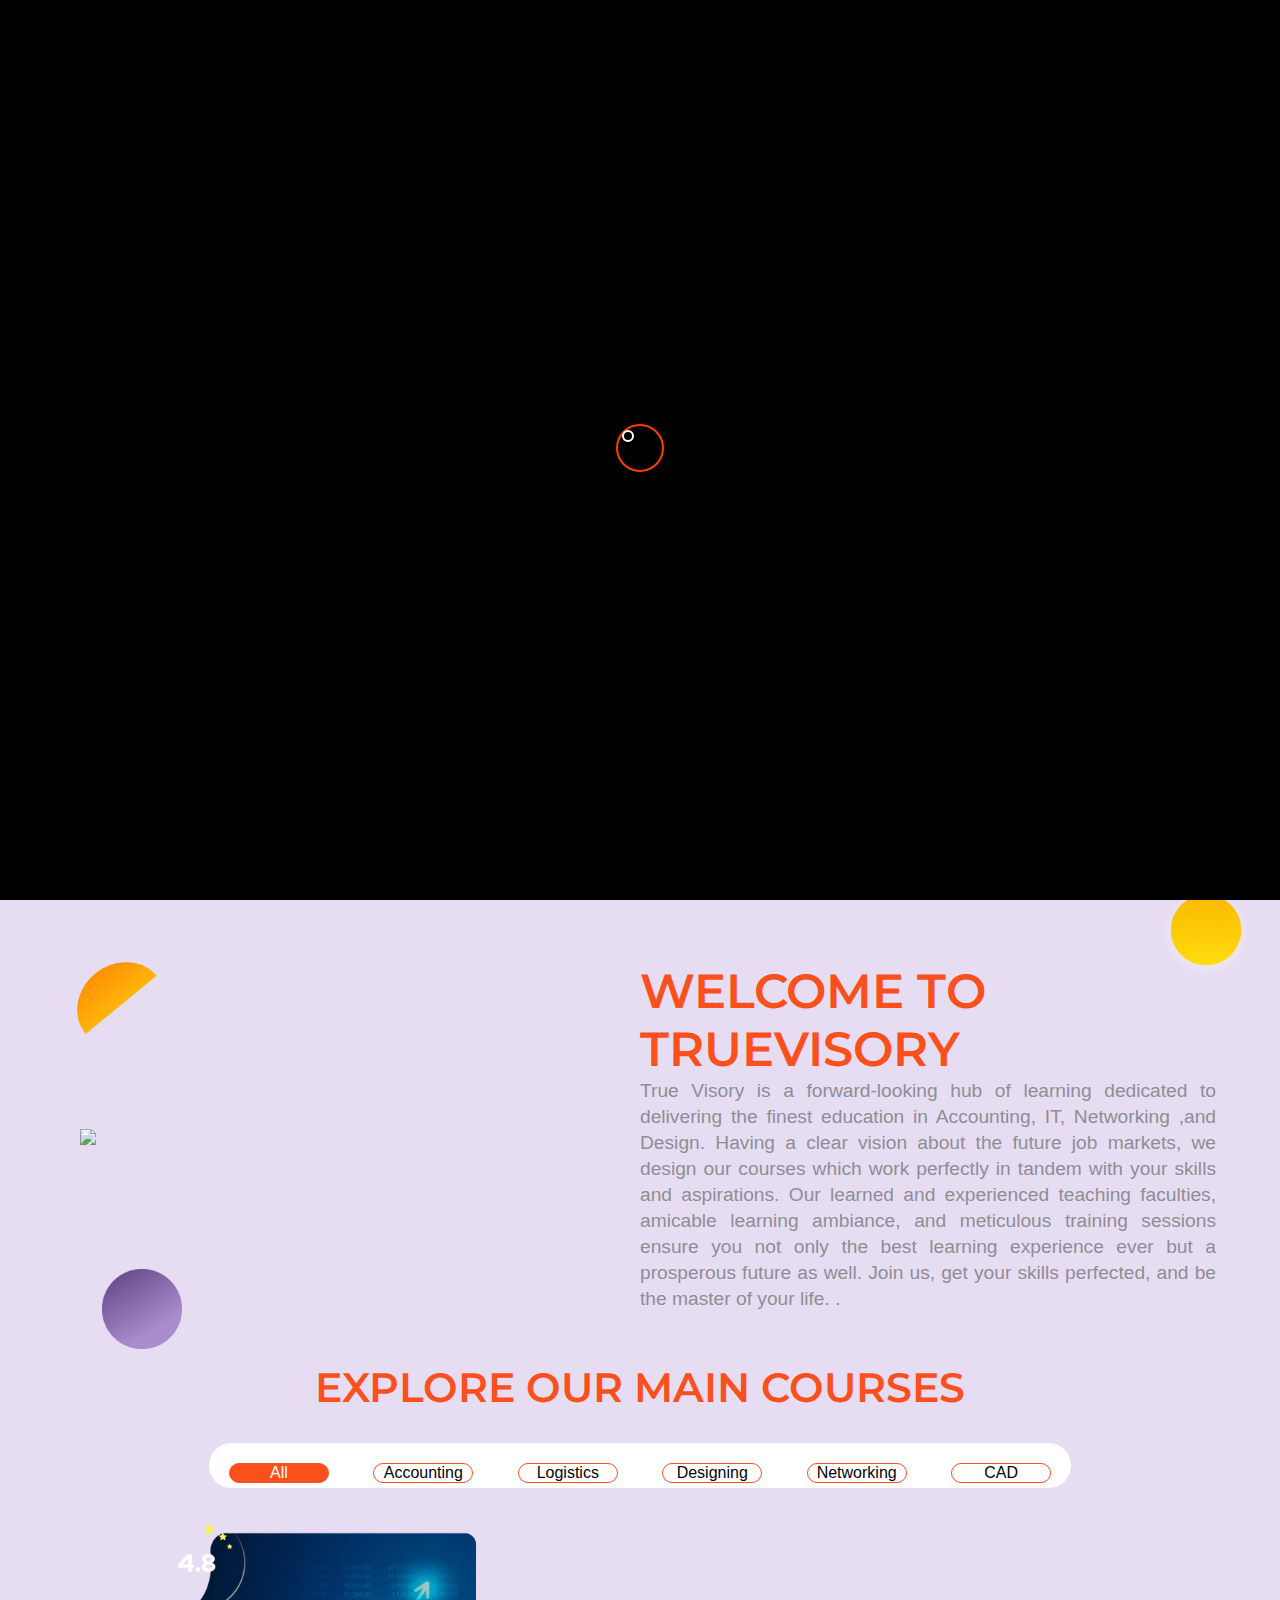
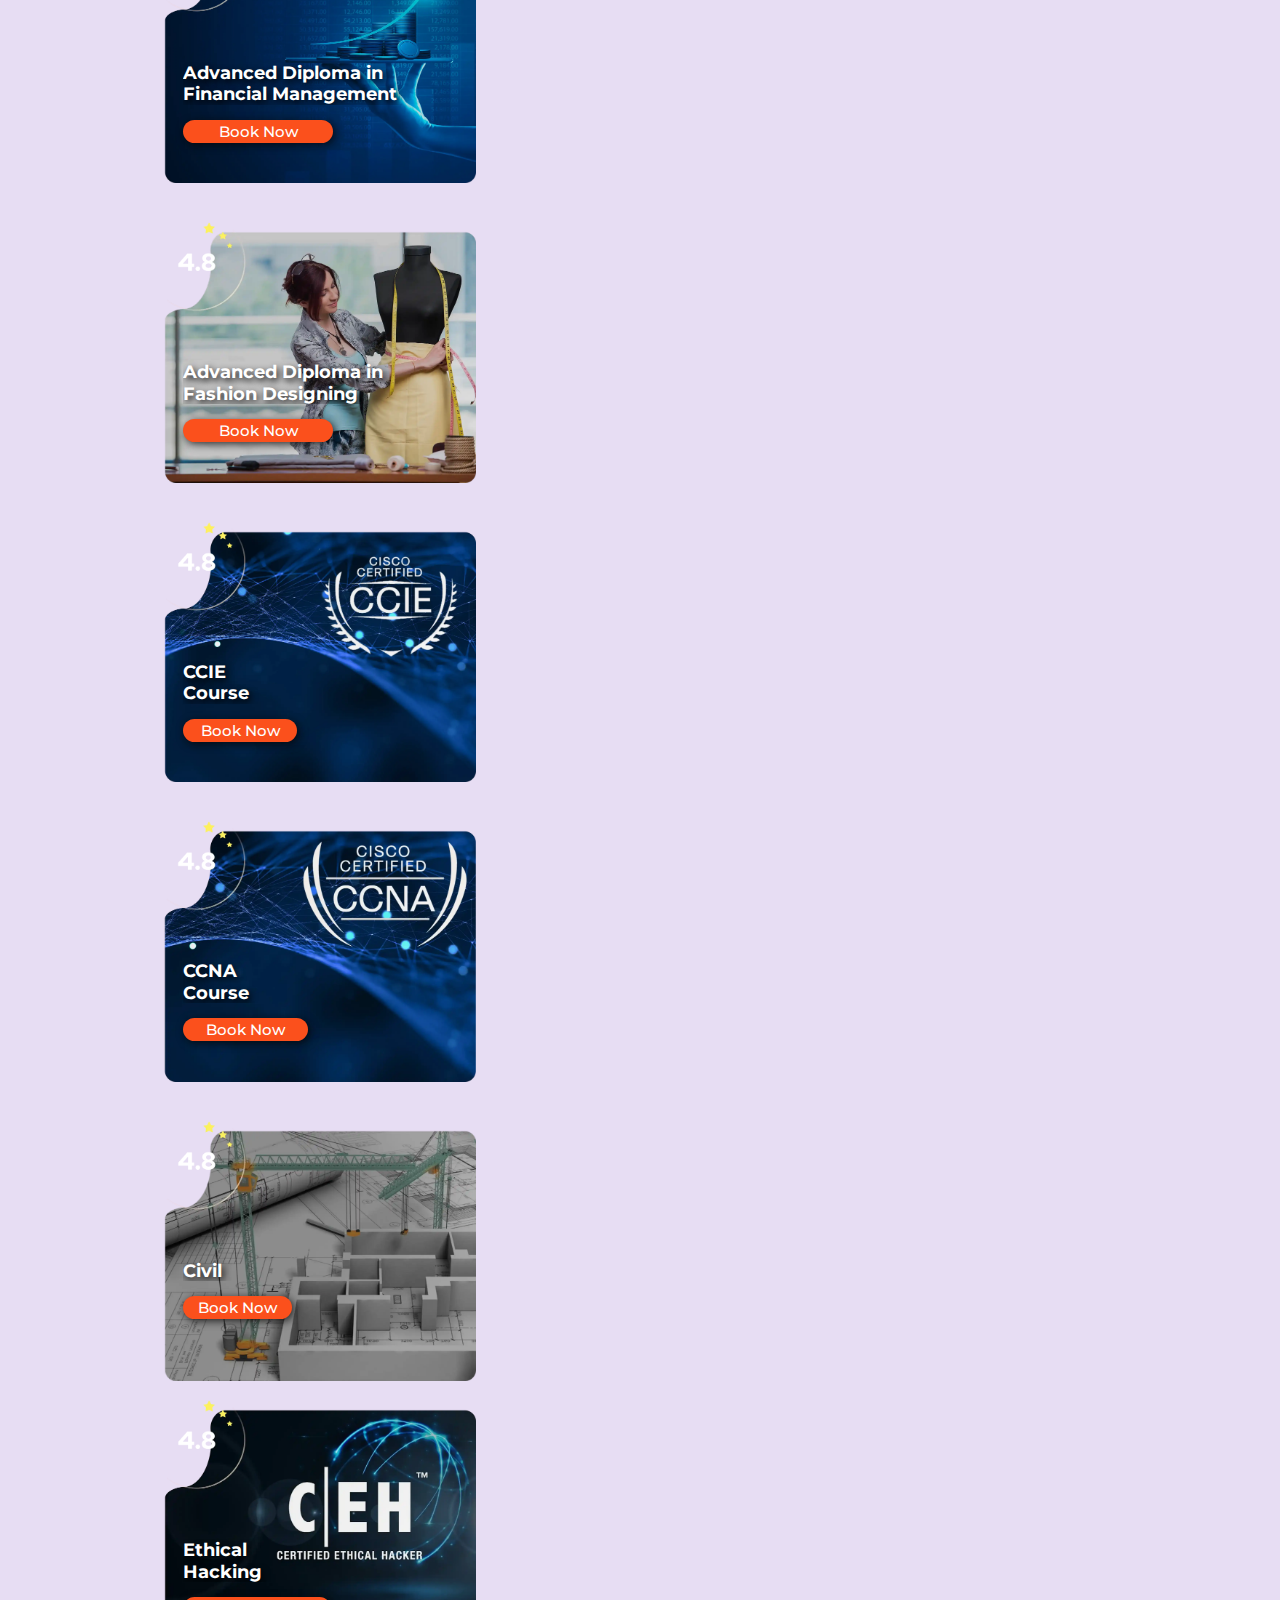
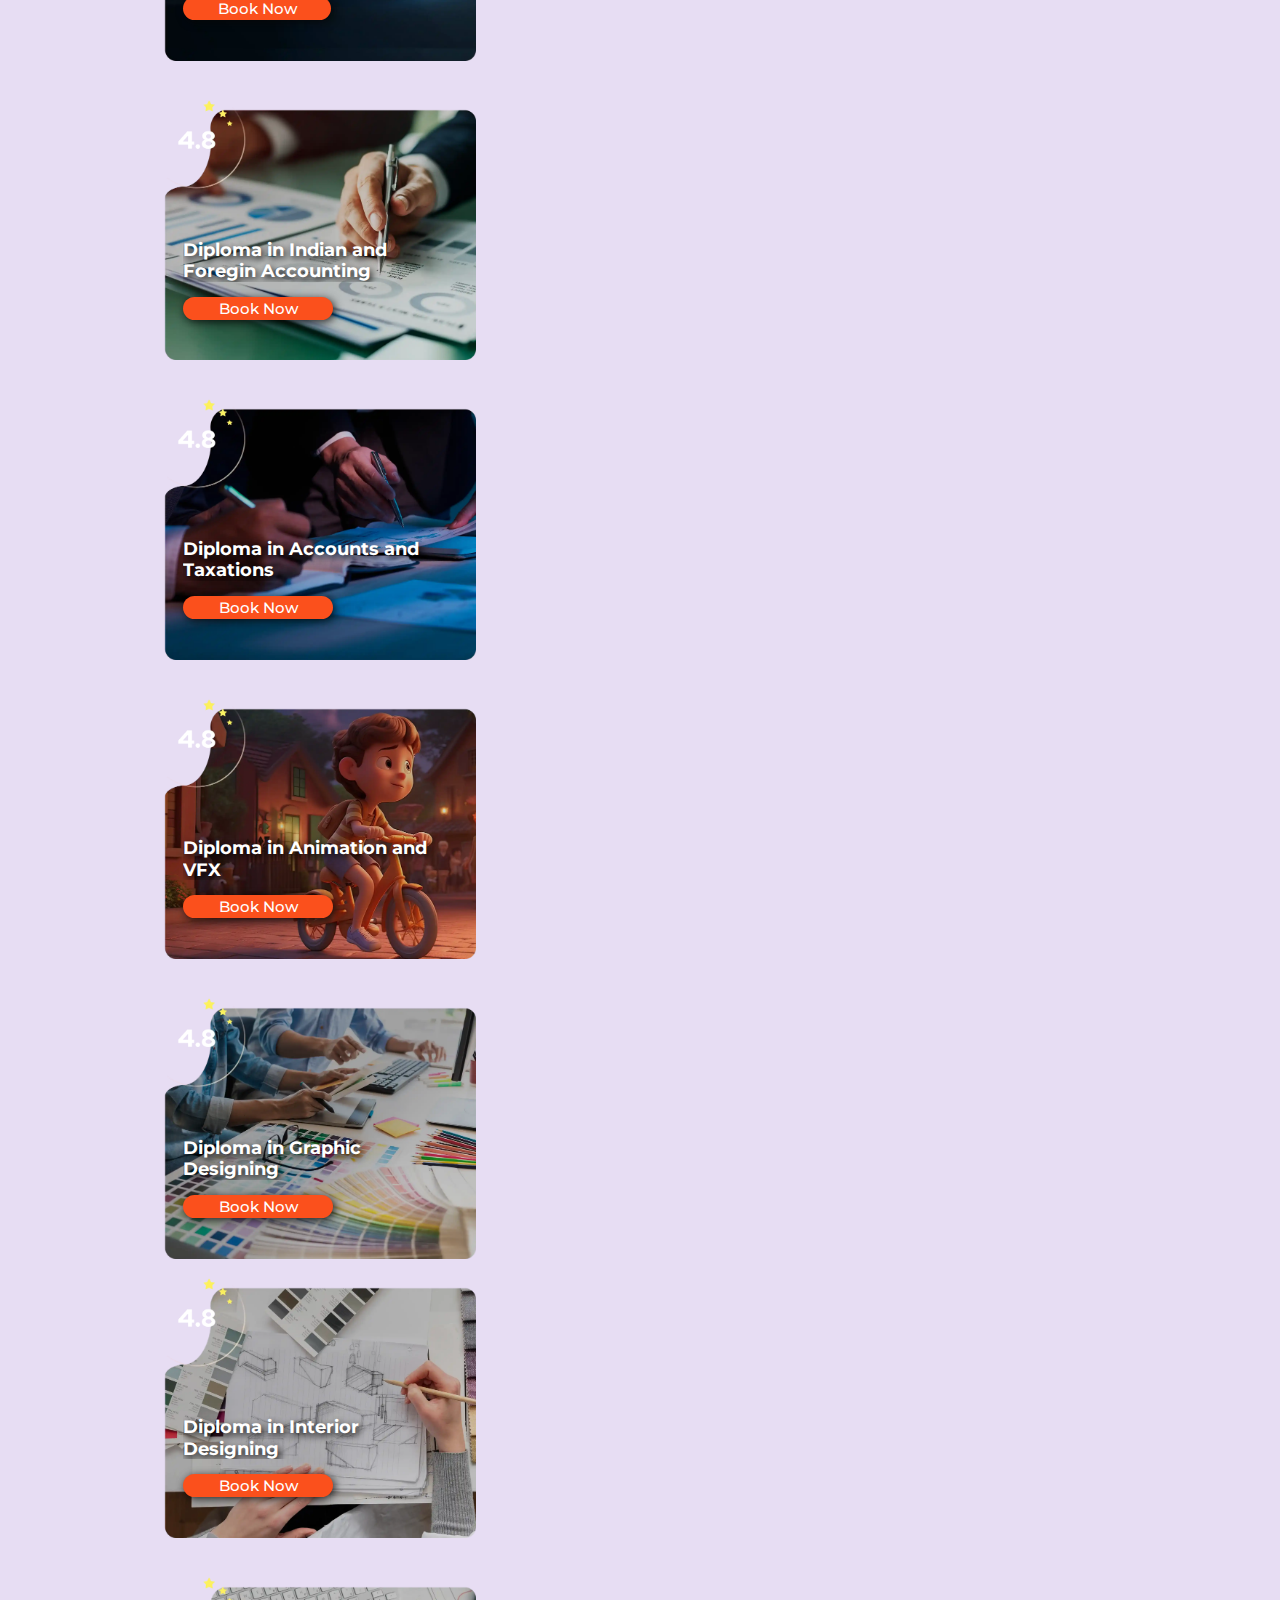
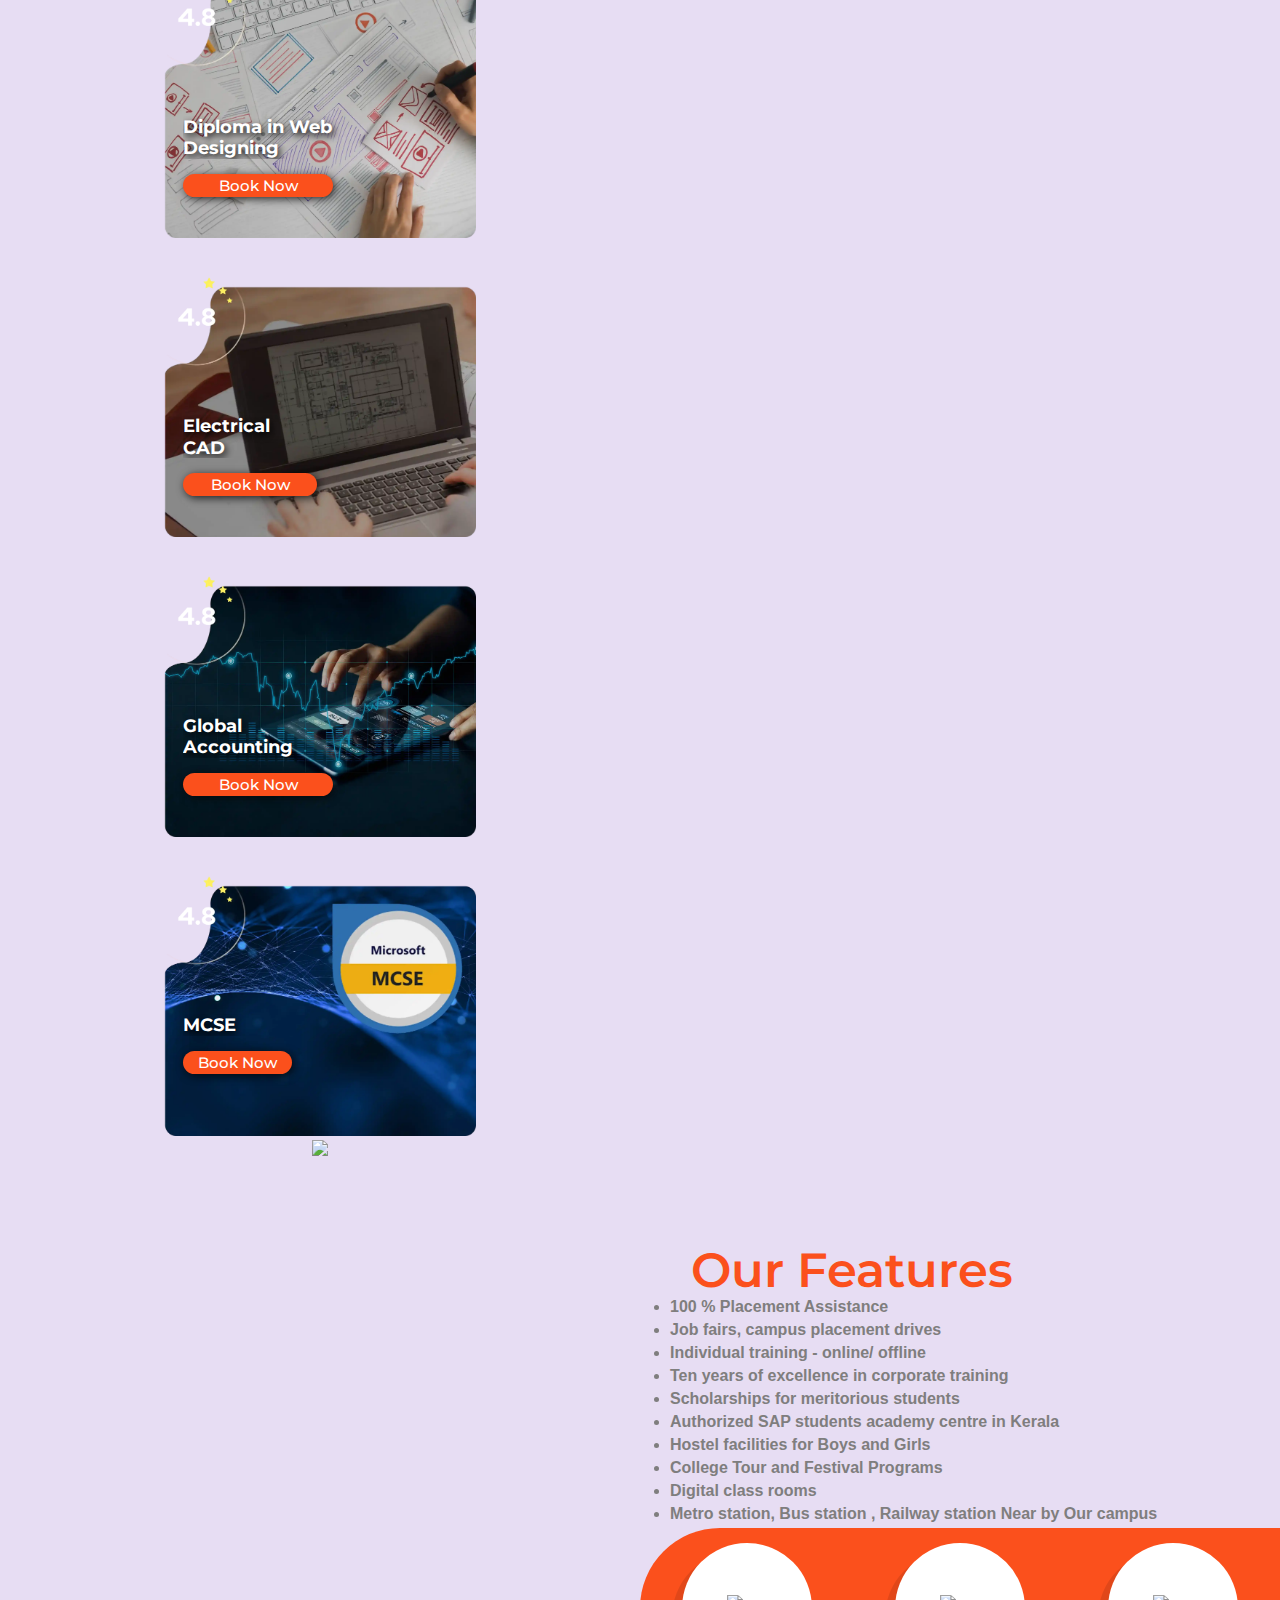
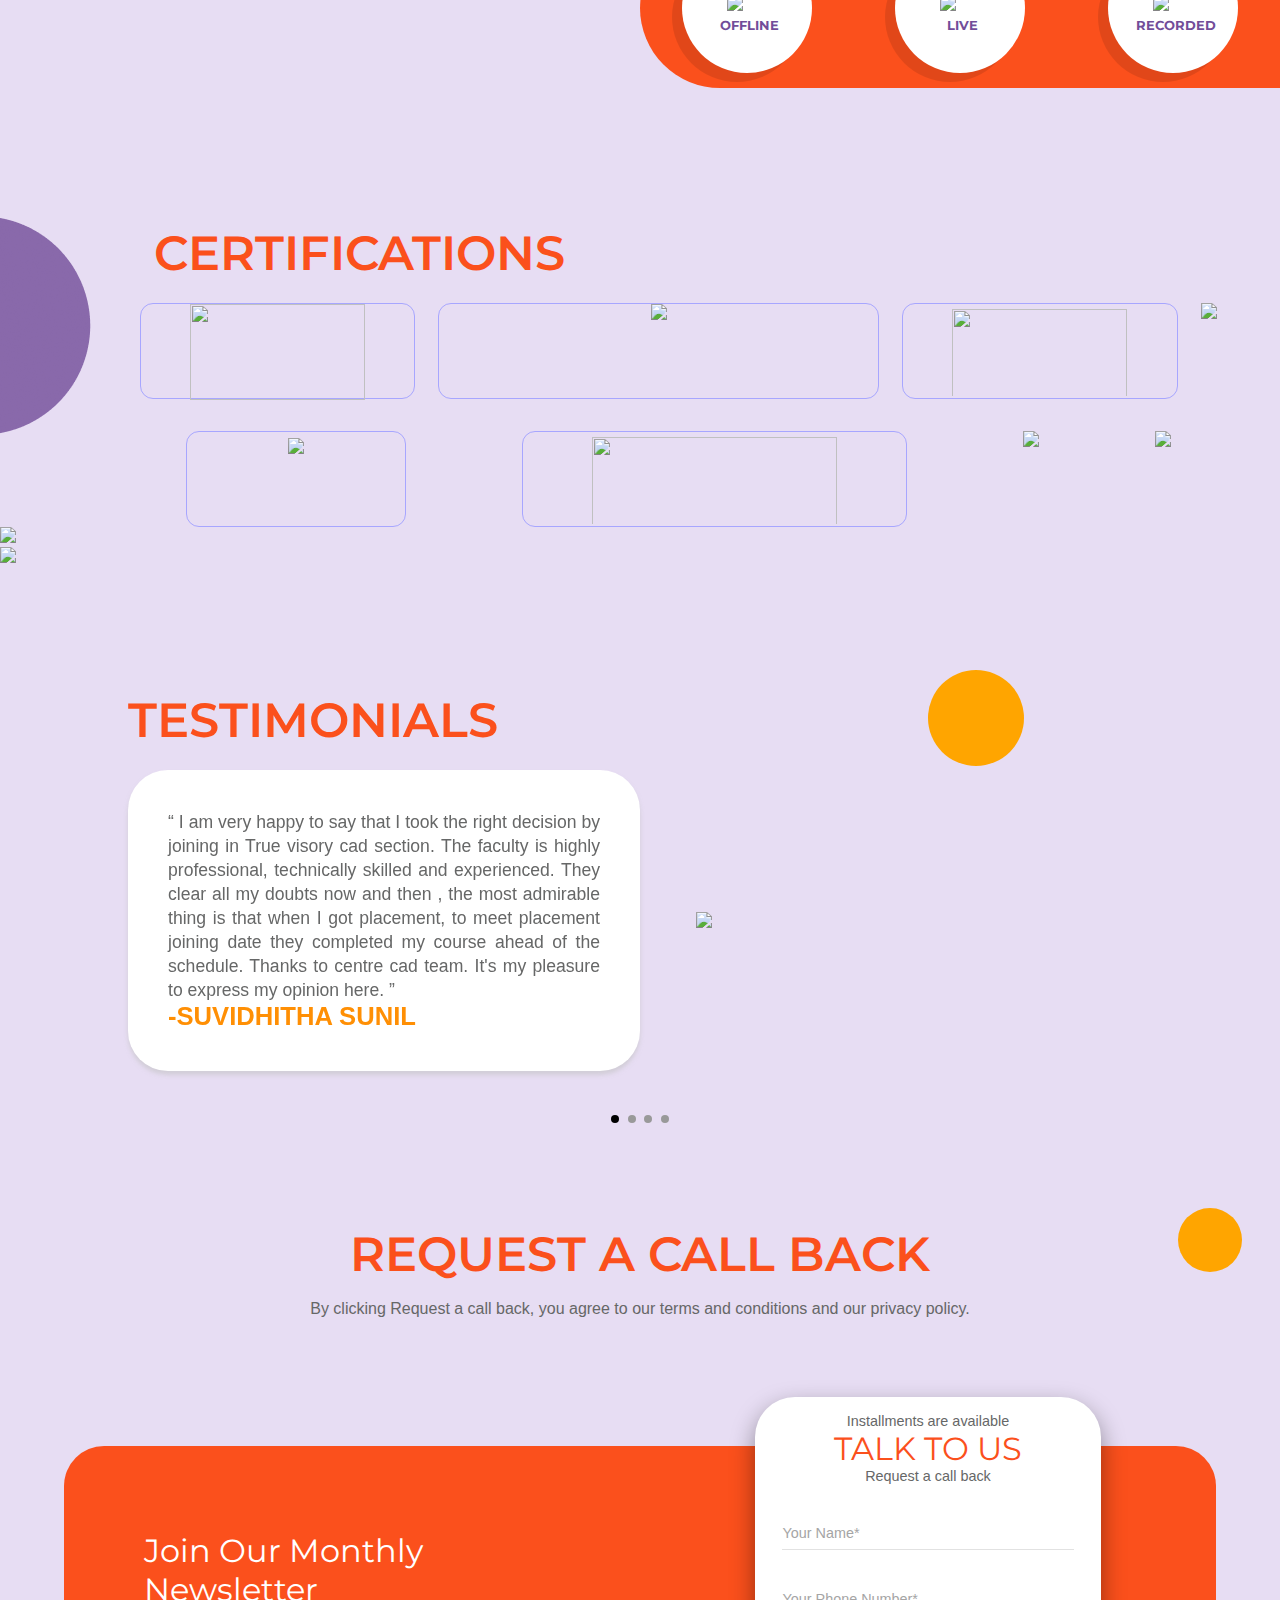
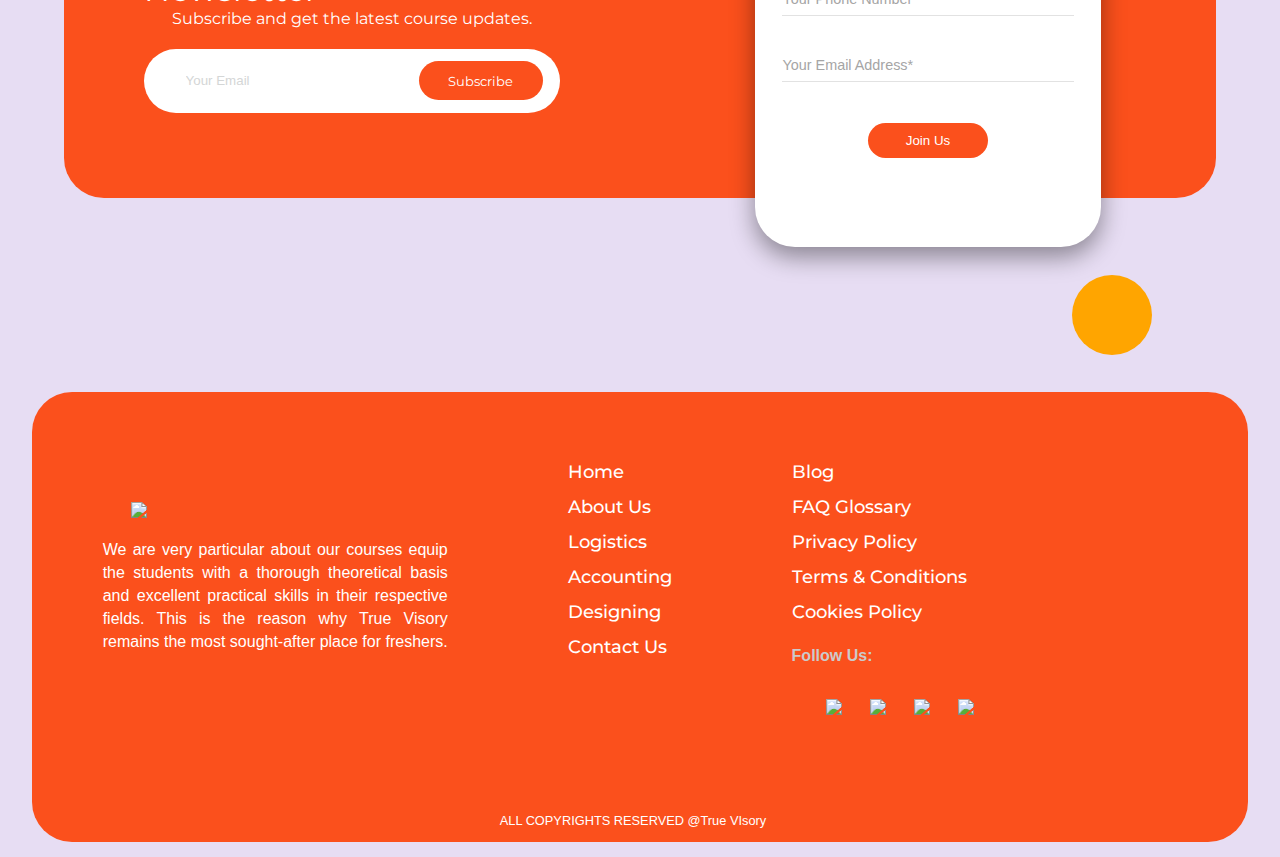
==== commit 0eb809c5: "Add files via upload" ====
--- a/about.html
+++ b/about.html
@@ -593,23 +593,39 @@
           <div class="about-glob-5">
             <img src="./assets/glob/Group 643.png" />
           </div>
-          <h2>Learn with us</h2>
+          <h2>Certifications</h2>
           <div class="first-row">
-            <div class="image-1"><img src="./assets/images/image 9.png" /></div>
+            <div class="image-1"><img src="./assets/logos/sted.jpg" /></div>
             <div class="image-2">
-              <img src="./assets/images/image 11.png" />
+              <img src="./assets/logos/nsdc.jpg" />
             </div>
             <div class="image-3">
-              <img src="./assets/images/image 12.png" />
-            </div>
-          </div>
+              <img src="./assets/logos/kalinga1.png" />
+            </div>
+            <div class="image-4">
+              <img src="./assets/logos/Alagappa_University_Logo.png" />
+            </div>
+          </div>
+
           <div class="second-row">
-            <div class="image-4"><img src="./assets/images/image 7.png" /></div>
-            <div class="image-5">
-              <img src="./assets/images/image 10.png" />
-            </div>
+            <div class="image-5"><img src="./assets/logos/ISO-Logo.png" /></div>
             <div class="image-6">
-              <img src="./assets/images/image 13.png" />
+              <img src="./assets/logos/NCVET-logo.jpg" />
+            </div>
+            <div class="image-7">
+              <img src="./assets/logos/IGNET logo.png" />
+            </div>
+            <div class="image-8">
+              <img src="./assets/logos/SAP-logo.png" />
+            </div>
+          </div>
+
+          <div class="third-row">
+            <div class="image-9">
+              <img src="./assets/logos/excel-logo.JPG" />
+            </div>
+            <div class="image-10">
+              <img src="./assets/logos/Tally_-_Logo.png" />
             </div>
           </div>
         </div>
@@ -895,7 +911,7 @@
         <div class="callnow">
           <p>Call Us</p>
           <a href="tel:919567222268">
-            <img src="./assets/NewBanner-home/telephone.png" alt="call now button"
+            <img src="./assets/logos/callNow.png" alt="call now button"
           /></a>
         </div>
       </section>
--- a/css/chatBtn.css
+++ b/css/chatBtn.css
@@ -51,7 +51,8 @@
   width: 70px;
 
   background-color: #ffffff;
-  border-radius: 50%;
+   border-radius: 50%;
+  border: 3px solid #ffffff;
 }
 
 .callnow p {
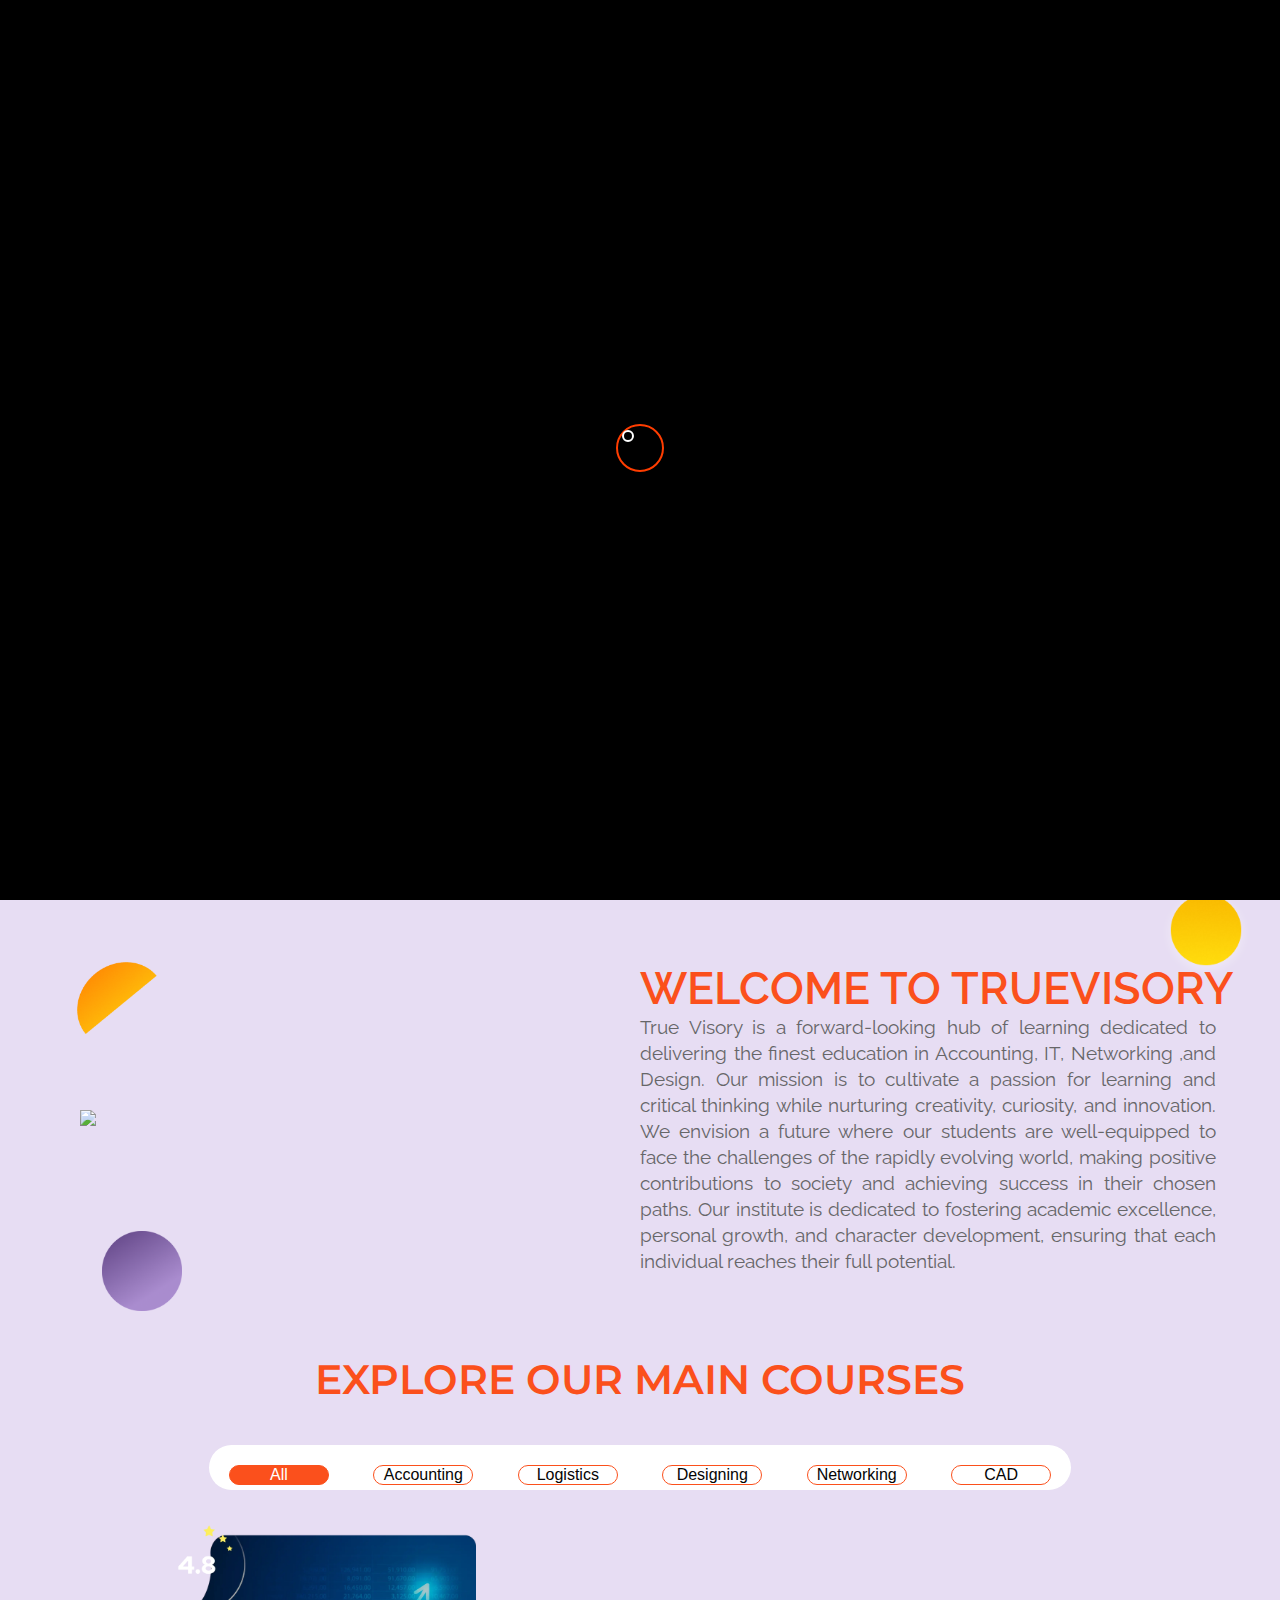
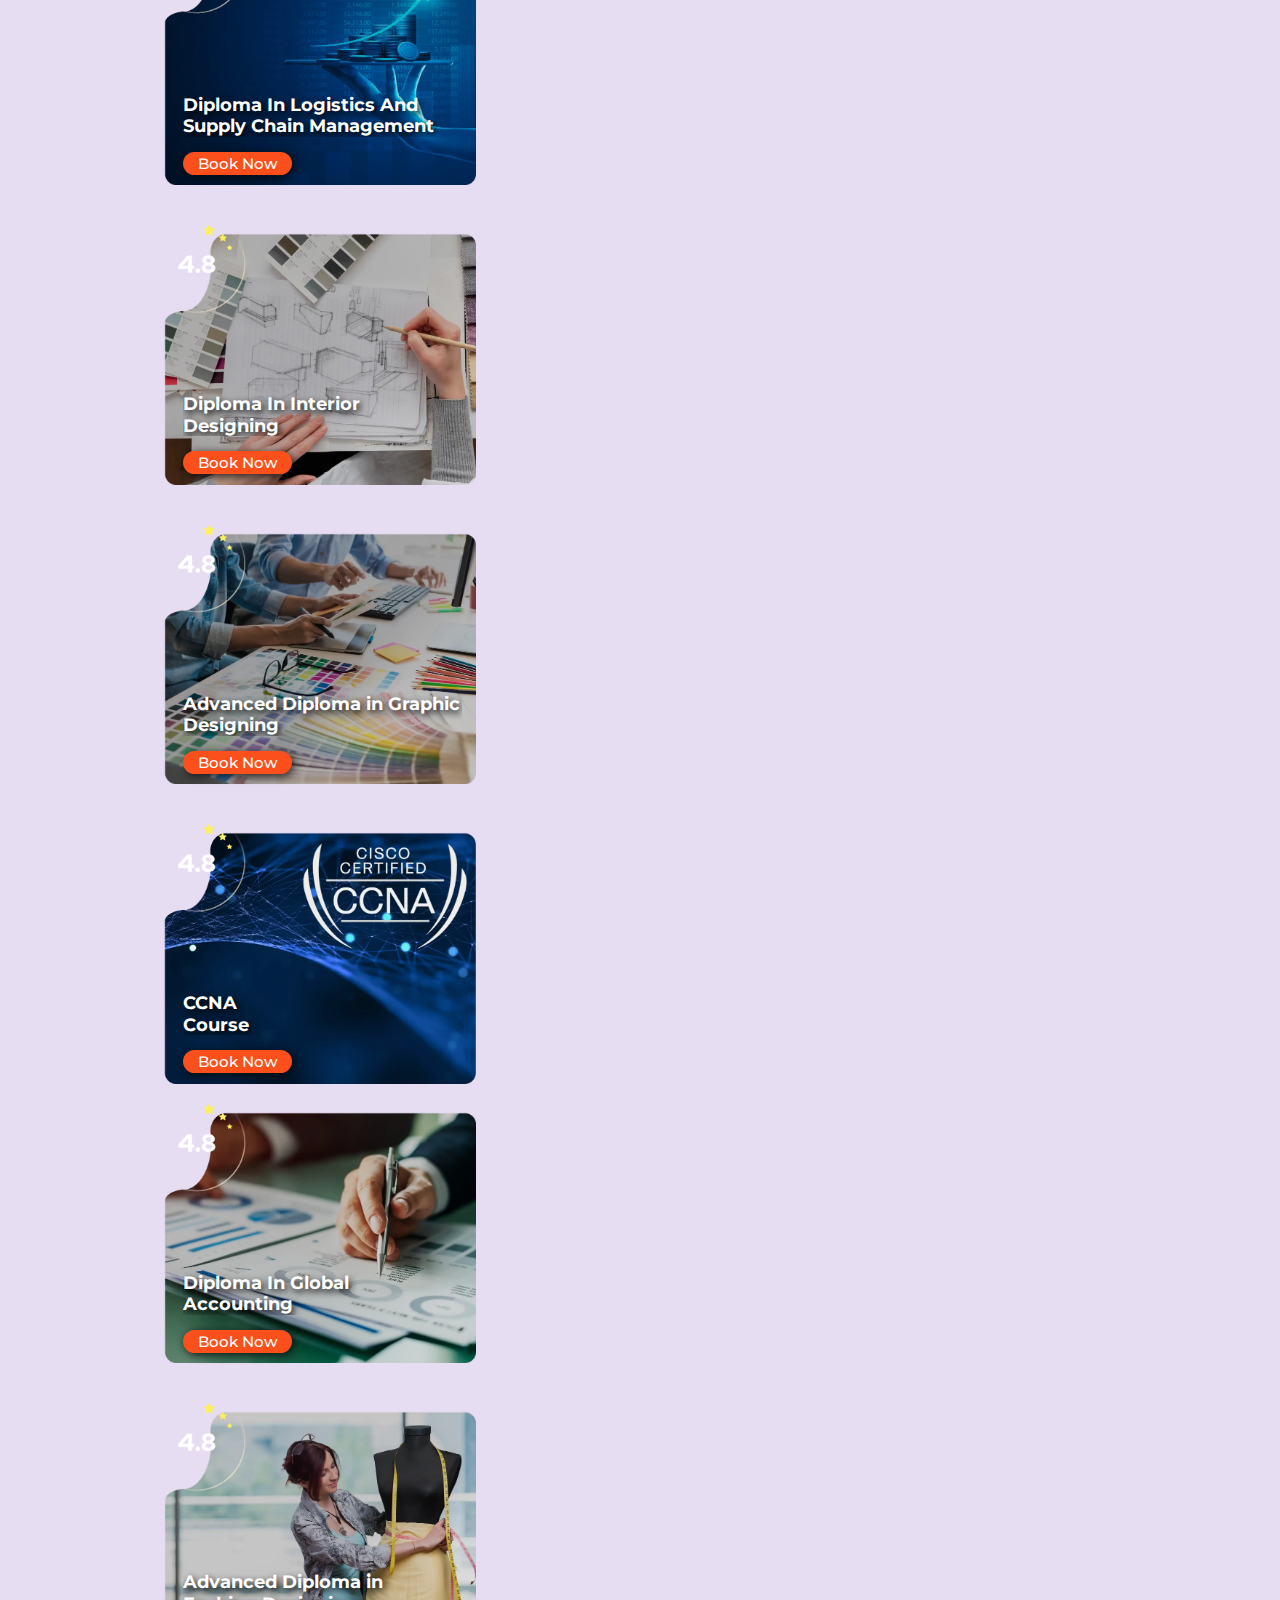
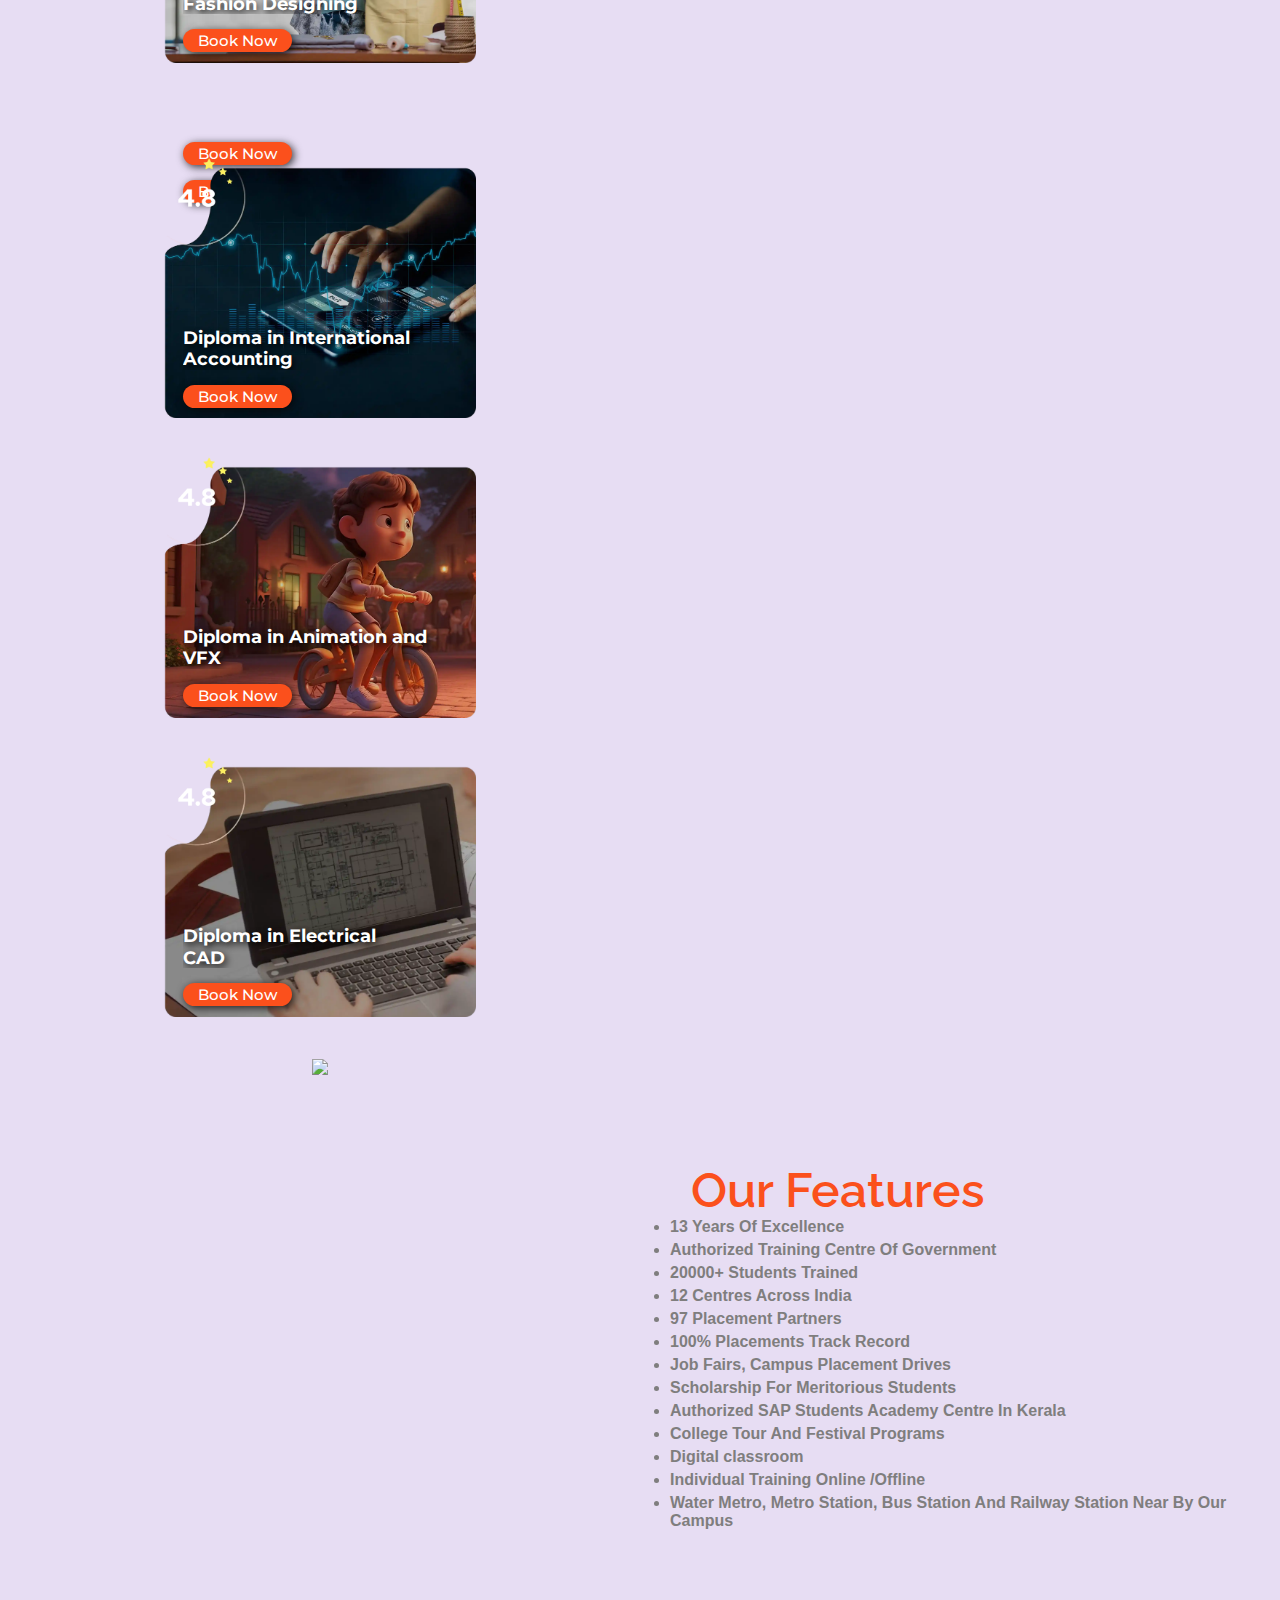
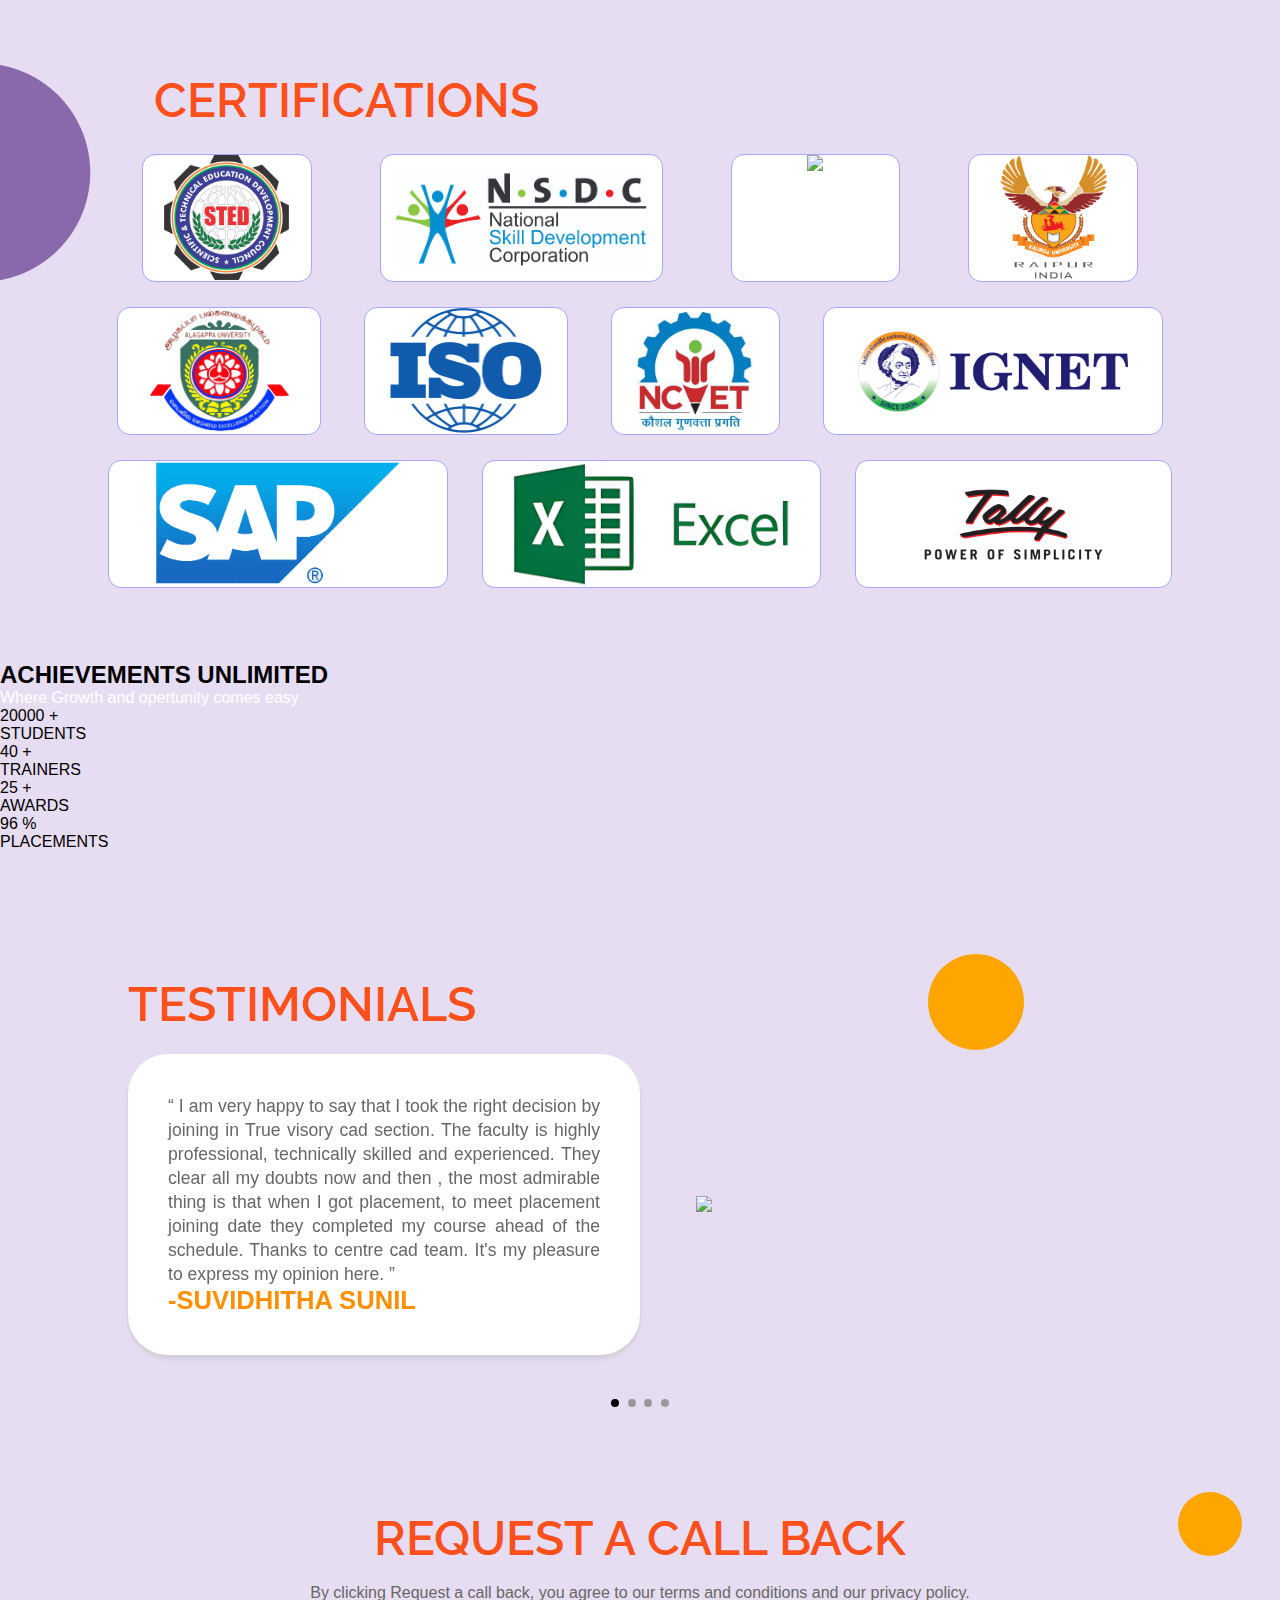
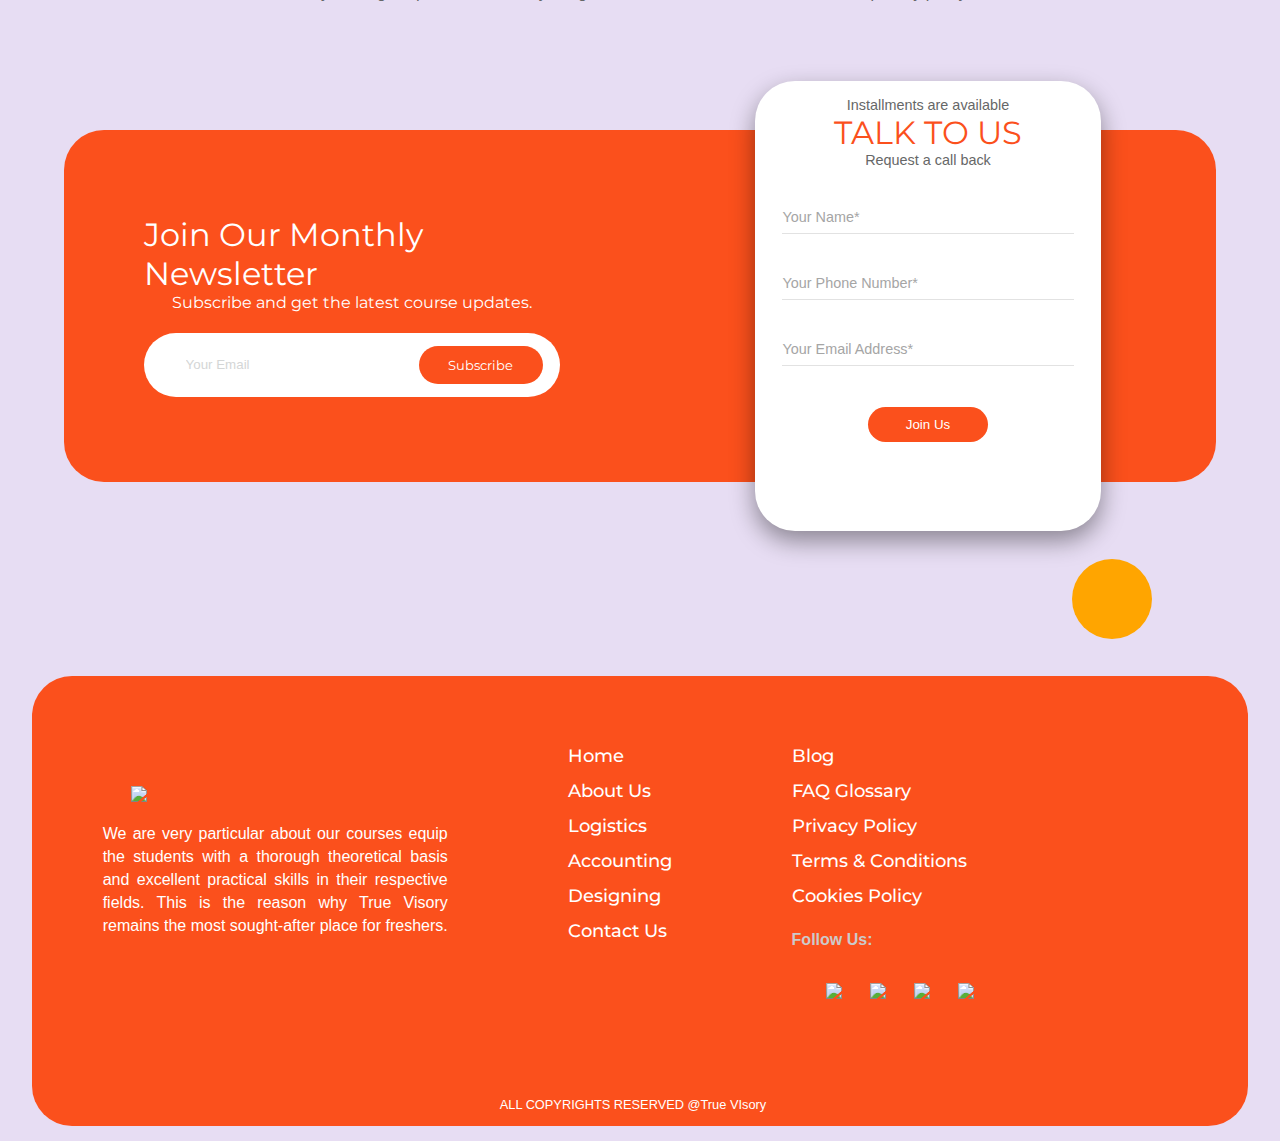
==== commit 2fa1ea06: "Add files via upload" ====
--- a/about.html
+++ b/about.html
@@ -16,6 +16,14 @@
       integrity="sha384-KK94CHFLLe+nY2dmCWGMq91rCGa5gtU4mk92HdvYe+M/SXH301p5ILy+dN9+nJOZ"
       crossorigin="anonymous"
     />
+
+    <link
+      rel="stylesheet"
+      href="https://cdnjs.cloudflare.com/ajax/libs/font-awesome/6.4.0/css/all.min.css"
+      integrity="sha512-iecdLmaskl7CVkqkXNQ/ZH/XLlvWZOJyj7Yy7tcenmpD1ypASozpmT/E0iPtmFIB46ZmdtAc9eNBvH0H/ZpiBw=="
+      crossorigin="anonymous"
+      referrerpolicy="no-referrer"
+    />
     <!-- css  -->
     <link rel="stylesheet" type="text/css" href="css/blog.css" />
     <link rel="stylesheet" type="text/css" href="css/footer.css" />
@@ -74,7 +82,9 @@
               </h1>
 
               <a href="#talktous">
-                <button class="banner-button">Learn Now</button>
+                <a href="#our-courses">
+                  <button class="banner-button">Learn Now</button></a
+                >
               </a>
             </div>
             <div class="right-section">
@@ -109,13 +119,15 @@
             <p style="text-align: justify">
               True Visory is a forward-looking hub of learning dedicated to
               delivering the finest education in Accounting, IT, Networking ,and
-              Design. Having a clear vision about the future job markets, we
-              design our courses which work perfectly in tandem with your skills
-              and aspirations. Our learned and experienced teaching faculties,
-              amicable learning ambiance, and meticulous training sessions
-              ensure you not only the best learning experience ever but a
-              prosperous future as well. Join us, get your skills perfected, and
-              be the master of your life. .
+              Design. Our mission is to cultivate a passion for learning and
+              critical thinking while nurturing creativity, curiosity, and
+              innovation. We envision a future where our students are
+              well-equipped to face the challenges of the rapidly evolving
+              world, making positive contributions to society and achieving
+              success in their chosen paths. Our institute is dedicated to
+              fostering academic excellence, personal growth, and character
+              development, ensuring that each individual reaches their full
+              potential.
             </p>
           </div>
           <div class="about-glob-3">
@@ -125,237 +137,9 @@
       </section>
       <!-- About-section-end -->
 
-      <!-- course-section-started -->
-      <!-- <section>
-        <div class="course-section">
-          <div class="about-glob-4"></div>
-
-          <div class="course-container">
-            <div class="left-section">
-              <h2>
-                EXPLORE<br />
-                OUR MAIN COURSES
-              </h2>
-              <section class="course-container">
-                <div class="swiper">
-                  <div class="swiper-wrapper">
-                    <div class="swiper-slide swiper-slide--two">
-                      <div
-                        class="card-image"
-                        style="
-                          background-image: url(./assets/courses/designing-slide.webp);
-                        "
-                      >
-                        <div class="content-card">
-                          <h3>Designing</h3>
-                          <p>
-                            A creative design course exploring principles of
-                            visual communication, graphic design, user
-                            experience, and problem-solving for impactful and
-                            aesthetically pleasing designs.
-                          </p>
-                          <div class="card-button">
-                            <p>1`10k+ Played</p>
-                            <button>
-                              <a
-                                href="designing.html"
-                                style="text-decoration: none; color: white"
-                                >Enrol Now</a
-                              >
-                            </button>
-                          </div>
-                        </div>
-                      </div>
-                    </div>
-                    <div class="swiper-slide swiper-slide--two">
-                      <div
-                        class="card-image"
-                        style="
-                          background-image: url(./assets/courses/accounting-slide.webp);
-                        "
-                      >
-                        <div class="content-card">
-                          <h3>Accounting</h3>
-                          <p>
-                            Comprehensive accounting course covering financial
-                            statements, bookkeeping, budgeting, taxation,
-                            auditing, and other essential topics for financial
-                            analysis and decision-making.
-                          </p>
-                          <div class="card-button">
-                            <p>1`10k+ Played</p>
-                            <button>
-                              <a
-                                href="accounting.html"
-                                style="text-decoration: none; color: white"
-                                >Enrol Now</a
-                              >
-                            </button>
-                          </div>
-                        </div>
-                      </div>
-                    </div>
-                    <div class="swiper-slide swiper-slide--two">
-                      <div
-                        class="card-image"
-                        style="
-                          background-image: url(./assets/courses/logistics-slide.webp);
-                        "
-                      >
-                        <div class="content-card">
-                          <h3>Logistics</h3>
-                          <p>
-                            Logistics involves managing the flow of goods,
-                            services, and information from the point of origin
-                            to the point of consumption efficiently and
-                            effectively.
-                          </p>
-                          <div class="card-button">
-                            <p>1`10k+ Played</p>
-                            <button>
-                              <a
-                                href="logistics.html"
-                                style="text-decoration: none; color: white"
-                                >Enrol Now
-                              </a>
-                            </button>
-                          </div>
-                        </div>
-                      </div>
-                    </div>
-
-                    <div class="swiper-slide swiper-slide--two">
-                      <div
-                        class="card-image"
-                        onclick="coursepage()"
-                        style="
-                          background-image: url(./assets/courses/designing-slide.webp);
-                        "
-                      >
-                        <div class="content-card">
-                          <h3>Designing</h3>
-                          <p>
-                            A creative design course exploring principles of
-                            visual communication, graphic design, user
-                            experience, and problem-solving for impactful and
-                            aesthetically pleasing designs.
-                          </p>
-                          <div class="card-button">
-                            <p>1`10k+ Played</p>
-                            <button>
-                              <a
-                                href="designing.html"
-                                style="text-decoration: none; color: white"
-                                >Enrol Now</a
-                              >
-                            </button>
-                          </div>
-                        </div>
-                      </div>
-                    </div>
-
-                    <div class="swiper-slide swiper-slide--two">
-                      <div
-                        class="card-image"
-                        style="
-                          background-image: url(./assets/courses/accounting-slide.webp);
-                        "
-                      >
-                        <div class="content-card">
-                          <h3>Accounting</h3>
-                          <p>
-                            Comprehensive accounting course covering financial
-                            statements, bookkeeping, budgeting, taxation,
-                            auditing, and other essential topics for financial
-                            analysis and decision-making.
-                          </p>
-                          <div class="card-button">
-                            <p>1`10k+ Played</p>
-                            <button>
-                              <a
-                                href="accounting.html"
-                                style="text-decoration: none; color: white"
-                                >Enrol Now</a
-                              >
-                            </button>
-                          </div>
-                        </div>
-                      </div>
-                    </div>
-
-                    <div class="swiper-slide swiper-slide--two">
-                      <div
-                        class="card-image"
-                        style="
-                          background-image: url(./assets/courses/logistics-slide.webp);
-                        "
-                      >
-                        <div class="content-card">
-                          <h3>Logistics</h3>
-                          <p>
-                            Logistics involves managing the flow of goods,
-                            services, and information from the point of origin
-                            to the point of consumption efficiently and
-                            effectively.
-                          </p>
-                          <div class="card-button">
-                            <p>1`10k+ Played</p>
-                            <button>
-                              <a
-                                href="logistics.html"
-                                style="text-decoration: none; color: white"
-                                >Enrol Now
-                              </a>
-                            </button>
-                          </div>
-                        </div>
-                      </div>
-                    </div>
-
-                    <div class="swiper-slide swiper-slide--two">
-                      <div
-                        class="card-image"
-                        onclick="coursepage()"
-                        style="
-                          background-image: url(./assets/courses/designing-slide.webp);
-                        "
-                      >
-                        <div class="content-card">
-                          <h3>Designing</h3>
-                          <p>
-                            A creative design course exploring principles of
-                            visual communication, graphic design, user
-                            experience, and problem-solving for impactful and
-                            aesthetically pleasing designs.
-                          </p>
-                          <div class="card-button">
-                            <p>1`10k+ Played</p>
-                            <button>
-                              <a
-                                href="designing.html"
-                                style="text-decoration: none; color: white"
-                                >Enrol Now</a
-                              >
-                            </button>
-                          </div>
-                        </div>
-                      </div>
-                    </div>
-                  </div>
-                </div>
-              </section>
-            </div>
-            <div class="right-section">
-              <img src="./assets/banner/boy point.webp" />
-            </div>
-          </div>
-        </div>
-      </section> -->
-      <!-- course section end -->
-
       <!-- Our Courses section started -->
       <section>
-        <div class="our-courses">
+        <div class="our-courses" id="our-courses">
           <div class="our-courses-contents">
             <h2>EXPLORE OUR MAIN COURSES</h2>
             <div class="filtr-tabs">
@@ -371,17 +155,56 @@
 
             <div class="row px-md-2 py-md-2 pt-md-2 mb-md-5 imgs-row">
               <div class="col-12 col-md-4 imgs-colmn">
-                <div class="photo" data-item="accounting">
+                <div class="photo" data-item="logistics">
                   <img
                     src="./assets/single-course-image/adv-diploma-financial-management.webp"
                     alt=""
                   />
                   <div class="course-single-content">
-                    <h2>Advanced Diploma in Financial Management</h2>
-                    <button>Book Now</button>
-                  </div>
-                </div>
-
+                    <h2>Diploma In Logistics And Supply Chain Management</h2>
+                    <a href="contacts.html"><button>Book Now</button></a>
+                  </div>
+                </div>
+                <div class="photo" data-item="designing">
+                  <img
+                    src="./assets/single-course-image/diploma-interior-design.webp"
+                    alt=""
+                  />
+                  <div class="course-single-content">
+                    <h2>Diploma In Interior Designing</h2>
+                    <a href="contacts.html"><button>Book Now</button></a>
+                  </div>
+                </div>
+                <div class="photo" data-item="designing">
+                  <img
+                    src="./assets/single-course-image/diploma-graphic-desing.webp"
+                    alt=""
+                  />
+                  <div class="course-single-content">
+                    <h2>Advanced Diploma in Graphic Designing</h2>
+                    <a href="contacts.html"><button>Book Now</button></a>
+                  </div>
+                </div>
+                <div class="photo" data-item="networking">
+                  <img src="./assets/single-course-image/ccna.webp" alt="" />
+                  <div class="course-single-content">
+                    <h2>CCNA Course</h2>
+                    <a href="contacts.html"><button>Book Now</button></a>
+                  </div>
+                </div>
+              </div>
+
+              <div class="col-12 col-md-4 imgs-colmn">
+                <div class="photo" data-item="accounting">
+                  <img
+                    src="./assets/single-course-image/Diploma--indian-and-foregin-accounting.webp"
+                    alt=""
+                  />
+                  <div class="course-single-content">
+                    <h2>Diploma In Global Accounting</h2>
+                    <a href="contacts.html"><button>Book Now</button></a>
+                  </div>
+                </div>
                 <div class="photo" data-item="designing">
                   <img
                     src="./assets/single-course-image/diploma-fashion-design.webp"
@@ -389,60 +212,35 @@
                   />
                   <div class="course-single-content">
                     <h2>Advanced Diploma in Fashion Designing</h2>
-                    <button>Book Now</button>
+                    <a href="contacts.html"><button>Book Now</button></a>
                   </div>
                 </div>
                 <div class="photo" data-item="networking">
-                  <img src="./assets/single-course-image/ccie.webp" alt="" />
-                  <div class="course-single-content">
-                    <h2>CCIE Course</h2>
-                    <button>Book Now</button>
-                  </div>
-                </div>
-                <div class="photo" data-item="networking">
-                  <img src="./assets/single-course-image/ccna.webp" alt="" />
-                  <div class="course-single-content">
-                    <h2>CCNA Course</h2>
-                    <button>Book Now</button>
-                  </div>
-                </div>
-
-                <div class="photo" data-item="cad">
-                  <img src="./assets/single-course-image/civil.webp" alt="" />
-                  <div class="course-single-content">
-                    <h2>Civil</h2>
-                    <button>Book Now</button>
+                  <img src="./assets/single-course-image/redhat.webp" alt="" />
+                  <div class="course-single-content">
+                    <h2>Diploma in Ethical Hacking</h2>
+                    <a href="contacts.html"><button>Book Now</button></a>
+                  </div>
+                </div>
+
+                <div class="photo" data-item="accounting">
+                  <img src="./assets/single-course-image/tally.webp" alt="" />
+                  <div class="course-single-content">
+                    <h2>Certificate Course In Tally</h2>
+                    <a href="contacts.html"><button>Book Now</button></a>
                   </div>
                 </div>
               </div>
 
               <div class="col-12 col-md-4 imgs-colmn">
-                <div class="photo" data-item="networking">
-                  <img src="./assets/single-course-image/ceh.webp" alt="" />
-                  <div class="course-single-content">
-                    <h2>Ethical Hacking</h2>
-                    <button>Book Now</button>
-                  </div>
-                </div>
                 <div class="photo" data-item="accounting">
                   <img
-                    src="./assets/single-course-image/Diploma--indian-and-foregin-accounting.webp"
+                    src="./assets/single-course-image/global-acounting.webp"
                     alt=""
                   />
                   <div class="course-single-content">
-                    <h2>Diploma in Indian and Foregin Accounting</h2>
-                    <button>Book Now</button>
-                  </div>
-                </div>
-
-                <div class="photo" data-item="accounting">
-                  <img
-                    src="./assets/single-course-image/Diploma-accounts-and-taxations.webp"
-                    alt=""
-                  />
-                  <div class="course-single-content">
-                    <h2>Diploma in Accounts and Taxations</h2>
-                    <button>Book Now</button>
+                    <h2>Diploma in International Accounting</h2>
+                    <a href="contacts.html"><button>Book Now</button></a>
                   </div>
                 </div>
                 <div class="photo" data-item="designing">
@@ -452,41 +250,7 @@
                   />
                   <div class="course-single-content">
                     <h2>Diploma in Animation and VFX</h2>
-                    <button>Book Now</button>
-                  </div>
-                </div>
-
-                <div class="photo" data-item="designing">
-                  <img
-                    src="./assets/single-course-image/diploma-graphic-desing.webp"
-                    alt=""
-                  />
-                  <div class="course-single-content">
-                    <h2>Diploma in Graphic Designing</h2>
-                    <button>Book Now</button>
-                  </div>
-                </div>
-              </div>
-
-              <div class="col-12 col-md-4 imgs-colmn">
-                <div class="photo" data-item="designing">
-                  <img
-                    src="./assets/single-course-image/diploma-interior-design.webp"
-                    alt=""
-                  />
-                  <div class="course-single-content">
-                    <h2>Diploma in Interior Designing</h2>
-                    <button>Book Now</button>
-                  </div>
-                </div>
-                <div class="photo" data-item="designing">
-                  <img
-                    src="./assets/single-course-image/diploma-web-design.webp"
-                    alt=""
-                  />
-                  <div class="course-single-content">
-                    <h2>Diploma in Web Designing</h2>
-                    <button>Book Now</button>
+                    <a href="contacts.html"><button>Book Now</button></a>
                   </div>
                 </div>
                 <div class="photo" data-item="cad">
@@ -495,26 +259,15 @@
                     alt=""
                   />
                   <div class="course-single-content">
-                    <h2>Electrical CAD</h2>
-                    <button>Book Now</button>
-                  </div>
-                </div>
-
+                    <h2>Diploma in Electrical CAD</h2>
+                    <a href="contacts.html"><button>Book Now</button></a>
+                  </div>
+                </div>
                 <div class="photo" data-item="accounting">
-                  <img
-                    src="./assets/single-course-image/global-acounting.webp"
-                    alt=""
-                  />
-                  <div class="course-single-content">
-                    <h2>Global Accounting</h2>
-                    <button>Book Now</button>
-                  </div>
-                </div>
-                <div class="photo" data-item="networking">
-                  <img src="./assets/single-course-image/mcse.webp" alt="" />
-                  <div class="course-single-content">
-                    <h2>MCSE</h2>
-                    <button>Book Now</button>
+                  <img src="./assets/single-course-image/sap-mm.webp" alt="" />
+                  <div class="course-single-content">
+                    <h2>SAPMM</h2>
+                    <a href="contacts.html"><button>Book Now</button></a>
                   </div>
                 </div>
               </div>
@@ -540,35 +293,37 @@
                 color: #7f7e7e;
               "
             >
-              <li style="margin-bottom: 5px">100 % Placement Assistance</li>
+              <li style="margin-bottom: 5px">13 Years Of Excellence</li>
               <li style="margin-bottom: 5px">
-                Job fairs, campus placement drives
+                Authorized Training Centre Of Government
+              </li>
+              <li style="margin-bottom: 5px">20000+ Students Trained</li>
+              <li style="margin-bottom: 5px">12 Centres Across India</li>
+              <li style="margin-bottom: 5px">97 Placement Partners</li>
+              <li style="margin-bottom: 5px">100% Placements Track Record</li>
+              <li style="margin-bottom: 5px">
+                Job Fairs, Campus Placement Drives
               </li>
               <li style="margin-bottom: 5px">
-                Individual training - online/ offline
+                Scholarship For Meritorious Students
               </li>
               <li style="margin-bottom: 5px">
-                Ten years of excellence in corporate training
+                Authorized SAP Students Academy Centre In Kerala
               </li>
               <li style="margin-bottom: 5px">
-                Scholarships for meritorious students
+                College Tour And Festival Programs
+              </li>
+              <li style="margin-bottom: 5px">Digital classroom</li>
+              <li style="margin-bottom: 5px">
+                Individual Training Online /Offline
               </li>
               <li style="margin-bottom: 5px">
-                Authorized SAP students academy centre in Kerala
-              </li>
-              <li style="margin-bottom: 5px">
-                Hostel facilities for Boys and Girls
-              </li>
-              <li style="margin-bottom: 5px">
-                College Tour and Festival Programs
-              </li>
-              <li style="margin-bottom: 5px">Digital class rooms</li>
-              <li style="margin-bottom: 5px">
-                Metro station, Bus station , Railway station Near by Our campus
+                Water Metro, Metro Station, Bus Station And Railway Station Near
+                By Our Campus
               </li>
             </ul>
 
-            <div class="bg-orange">
+            <!-- <div class="bg-orange">
               <div class="offline">
                 <img src="./assets/logos/offline logo.png" />
                 <p>OFFLINE</p>
@@ -581,7 +336,7 @@
                 <img src="./assets/logos/rec logo.png" />
                 <p>RECORDED</p>
               </div>
-            </div>
+            </div> -->
           </div>
         </div>
       </section>
@@ -600,14 +355,17 @@
               <img src="./assets/logos/nsdc.jpg" />
             </div>
             <div class="image-3">
+              <img src="./assets/logos/american.JPG" />
+            </div>
+            <div class="image-4">
               <img src="./assets/logos/kalinga1.png" />
             </div>
-            <div class="image-4">
+          </div>
+
+          <div class="second-row">
+            <div class="image-5">
               <img src="./assets/logos/Alagappa_University_Logo.png" />
             </div>
-          </div>
-
-          <div class="second-row">
             <div class="image-5"><img src="./assets/logos/ISO-Logo.png" /></div>
             <div class="image-6">
               <img src="./assets/logos/NCVET-logo.jpg" />
@@ -615,13 +373,13 @@
             <div class="image-7">
               <img src="./assets/logos/IGNET logo.png" />
             </div>
-            <div class="image-8">
-              <img src="./assets/logos/SAP-logo.png" />
-            </div>
           </div>
 
           <div class="third-row">
             <div class="image-9">
+              <img src="./assets/logos/SAP-logo.png" />
+            </div>
+            <div class="image-9">
               <img src="./assets/logos/excel-logo.JPG" />
             </div>
             <div class="image-10">
@@ -631,6 +389,70 @@
         </div>
       </section>
       <!-- Learn With us section end -->
+
+      <!-- Counter Starts -->
+      <section
+        class="counter-achievements"
+        style="width: 100%; height: auto; margin-top: 50px"
+      >
+        <div class="container">
+          <div class="row">
+            <br />
+            <div class="col text-center">
+              <h2>ACHIEVEMENTS UNLIMITED</h2>
+              <p style="color: white">Where Growth and opertunity comes easy</p>
+            </div>
+          </div>
+          <div id="projectFacts" class="sectionClass">
+            <div class="fullWidth eight columns">
+              <div class="projectFactsWrap">
+                <div
+                  class="item wow fadeInUpBig animated animated"
+                  data-number="12"
+                  style="visibility: visible"
+                >
+                  <i class="fa-solid fa-graduation-cap"></i>
+                  <p id="number1" class="number">20000 +</p>
+
+                  <span></span>
+                  <p class="stud">STUDENTS</p>
+                </div>
+                <div
+                  class="item wow fadeInUpBig animated animated"
+                  data-number="55"
+                  style="visibility: visible"
+                >
+                  <i class="fa fa-briefcase"></i>
+                  <p id="number2" class="number">40 +</p>
+                  <span></span>
+                  <p>TRAINERS</p>
+                </div>
+                <div
+                  class="item wow fadeInUpBig animated animated"
+                  data-number="359"
+                  style="visibility: visible"
+                >
+                  <i class="fa-solid fa-shield-halved"></i>
+                  <p id="number3" class="number">25 +</p>
+                  <span></span>
+                  <p>AWARDS</p>
+                </div>
+                <div
+                  class="item wow fadeInUpBig animated animated"
+                  data-number="246"
+                  style="visibility: visible"
+                >
+                  <i class="fa-solid fa-face-smile"></i>
+                  <p id="number4" class="number">96 %</p>
+                  <span></span>
+                  <p>PLACEMENTS</p>
+                </div>
+              </div>
+            </div>
+          </div>
+        </div>
+      </section>
+      <!-- Counter Ends -->
 
       <!-- testimonial section started -->
       <section>
@@ -911,7 +733,9 @@
         <div class="callnow">
           <p>Call Us</p>
           <a href="tel:919567222268">
-            <img src="./assets/logos/callNow.png" alt="call now button"
+            <img
+              src="./assets/NewBanner-home/telephone.png"
+              alt="call now button"
           /></a>
         </div>
       </section>
@@ -1026,6 +850,8 @@
   <script src="./script/testimonials.js"></script>
   <script src="./script/blogcarousel.js"></script>
   <script src="./script/header.js"></script>
+  <script src="./script/counter.js"></script>
+
   <!-- bootstrap script -->
   <script
     src="https://cdn.jsdelivr.net/npm/@popperjs/core@2.11.7/dist/umd/popper.min.js"
--- a/css/home.css
+++ b/css/home.css
@@ -1,6 +1,6 @@
 @import url("https://fonts.googleapis.com/css2?family=DM+Sans:wght@400;500;700&display=swap");
 @import url("https://fonts.googleapis.com/css2?family=Montserrat:wght@400;500;600&display=swap");
-
+@import url("https://fonts.googleapis.com/css2?family=Raleway:ital,wght@0,200;0,300;0,400;0,500;0,600;0,700;0,800;0,900;1,500&display=swap");
 :root {
   --color-blue--: rgb(255, 255, 255);
   --text-blue--: #724d99;
@@ -115,8 +115,8 @@
 .about-section .right-section h2 {
   color: #fb501c;
   font-weight: 700;
-  font-size: 3rem;
-  font-family: "Montserrat", sans-serif;
+  font-size: 2.8rem;
+  font-family: "Raleway", sans-serif;
   font-weight: 600;
 }
 .about-section .left-section img {
@@ -125,13 +125,13 @@
   animation: BG-Image 10s linear 0.1s infinite;
 }
 .about-section .right-section p {
-  color: #8e8e94;
+  color: #666668;
   font-weight: 400;
   font-size: 1.2rem;
   line-height: 26px;
   text-align: justify;
   padding-right: 10%;
-  font-family: "Open Sans", sans-serif;
+  font-family: "Raleway", sans-serif;
   font-weight: 400;
 }
 .about-section .right-section button {
@@ -192,7 +192,7 @@
   font-size: 3rem;
   line-height: 50px;
   color: #fb501c;
-  font-family: "Montserrat", sans-serif;
+  font-family: "Raleway", sans-serif;
   font-weight: 600;
 }
 .swiper-slide .card-image {
@@ -289,7 +289,7 @@
   font-weight: 700;
   font-size: 3rem;
   line-height: 56px;
-  font-family: "Montserrat", sans-serif;
+  font-family: "Raleway", sans-serif;
   font-weight: 600;
 }
 .available-medium .right-section p {
@@ -367,7 +367,7 @@
   margin-left: 12%;
   line-height: 74px;
   padding-bottom: 1%;
-  font-family: "Montserrat", sans-serif;
+  font-family: "Raleway", sans-serif;
   font-weight: 600;
 }
 .learn-with-us img {
@@ -375,102 +375,419 @@
   object-fit: cover;
 }
 .learn-with-us .first-row {
-  display: flex;
-  padding-left: 10%;
-  padding-right: 4%;
-  justify-content: space-around;
+  width: 90%;
+  display: flex;
+
+  padding: 5px 10px 5px 10px;
+  flex-wrap: wrap;
+
+  align-items: center;
+  justify-content: space-evenly;
+  margin-bottom: 15px;
+  margin-left: 5vw;
+  /* background-color: #47544a; */
 }
 .learn-with-us .first-row .image-1 {
+  width: 15%;
+  /* object-fit: cover; */
+  border-radius: 13px;
+  border: 1px solid rgb(167 166 255);
+  text-align: center;
+  height: 8rem;
+  background-color: #ffffff;
+}
+.learn-with-us .first-row .image-1 img {
+  width: auto;
+  height: auto;
+  height: 7.8rem;
+}
+.learn-with-us .first-row .image-2 {
   width: 25%;
+  /* object-fit: cover; */
+  border-radius: 13px;
+  border: 1px solid rgb(167 166 255);
+  height: 8rem;
+  text-align: center;
+  background-color: #ffffff;
+  display: flex;
+  align-items: center;
+  justify-content: center;
+}
+.learn-with-us .first-row .image-2 img {
+  width: 90%;
+  height: auto;
+}
+.learn-with-us .first-row .image-3 {
+  text-align: center;
+  width: 15%;
+  /* object-fit: cover; */
+  border-radius: 13px;
+  border: 1px solid rgb(167 166 255);
+  height: 8rem;
+
+  background-color: #ffffff;
+}
+.learn-with-us .first-row .image-3 img {
+  width: auto;
+  height: 7.8rem;
+}
+
+.learn-with-us .first-row .image-4 {
+  text-align: center;
+  width: 15%;
+  /* object-fit: cover; */
+  border-radius: 13px;
+  border: 1px solid rgb(167 166 255);
+  height: 8rem;
+
+  background-color: #ffffff;
+}
+
+.learn-with-us .first-row .image-4 img {
+  width: auto;
+  height: 7.8rem;
+}
+
+.learn-with-us .second-row {
+  width: 90%;
+  display: flex;
+  padding: 5px 10px 5px 10px;
+
+  align-items: center;
+  justify-content: space-evenly;
+  margin-bottom: 15px;
+  margin-left: 5vw;
+  /* background-color: #16d444; */
+}
+.learn-with-us .second-row .image-5 {
+  width: 18%;
+  /* object-fit: cover; */
+  border-radius: 13px;
+  border: 1px solid rgb(167 166 255);
+  text-align: center;
+  height: 8rem;
+  background-color: #ffffff;
+}
+.learn-with-us .second-row .image-5 img {
+  height: 7.8rem;
+  width: auto;
+}
+.learn-with-us .second-row .image-6 {
+  width: 15%;
   object-fit: cover;
   border-radius: 13px;
   border: 1px solid rgb(167 166 255);
-  text-align: center;
-  height: 6rem;
-}
-.learn-with-us .first-row .image-1 img {
+  height: 8rem;
+  text-align: center;
+  background-color: #ffffff;
+  display: flex;
+  align-items: center;
+  justify-content: center;
+}
+.learn-with-us .second-row .image-6 img {
+  width: auto;
+  height: 7.8rem;
+}
+.learn-with-us .second-row .image-7 {
+  text-align: center;
+  width: 30%;
+
+  border-radius: 13px;
+  border: 1px solid rgb(167 166 255);
+  height: 8rem;
+  display: flex;
+  align-items: center;
+  justify-content: center;
+
+  background-color: #ffffff;
+}
+.learn-with-us .second-row .image-7 img {
   width: 80%;
   height: auto;
-  height: 6rem;
-}
-.learn-with-us .first-row .image-2 {
-  width: 40%;
-  object-fit: cover;
+}
+
+.learn-with-us .second-row .image-8 {
+  text-align: center;
+  width: auto;
+  display: flex;
+  align-items: center;
+  justify-content: center;
   border-radius: 13px;
   border: 1px solid rgb(167 166 255);
-  height: 6rem;
-  text-align: center;
-}
-.learn-with-us .first-row .image-2 img {
-  width: 80%;
-  height: auto;
-}
-.learn-with-us .first-row .image-3 {
-  text-align: center;
-  width: 25%;
-  object-fit: cover;
+  height: 8rem;
+
+  background-color: #ffffff;
+}
+
+.learn-with-us .second-row .image-8 img {
+  width: auto;
+  height: 80%;
+}
+
+.learn-with-us .third-row {
+  width: 90%;
+  display: flex;
+  padding: 5px 10px 5px 10px;
+
+  align-items: center;
+  justify-content: space-evenly;
+  margin-bottom: 15px;
+  margin-left: 5vw;
+  /* background-color: #16d444; */
+}
+.learn-with-us .third-row .image-9 {
+  width: 30%;
+  /* object-fit: cover; */
   border-radius: 13px;
   border: 1px solid rgb(167 166 255);
-  height: 6rem;
-  padding-top: 5px;
-  padding-bottom: 6px;
-}
-.learn-with-us .first-row .image-3 img {
-  width: 80%;
-  height: 6rem;
-  padding-bottom: 9px;
-}
-.learn-with-us .second-row {
-  display: flex;
-  padding-left: 10%;
-  padding-right: 4%;
-  justify-content: space-around;
-  padding-top: 2.5%;
-}
-.learn-with-us .second-row .image-4 {
-  width: 35%;
-  object-fit: cover;
+  text-align: center;
+  height: 8rem;
+  background-color: #ffffff;
+}
+.learn-with-us .third-row .image-9 img {
+  height: 7.8rem;
+  width: auto;
+}
+
+.learn-with-us .third-row .image-10 {
+  width: 28%;
+  /* object-fit: cover; */
   border-radius: 13px;
   border: 1px solid rgb(167 166 255);
-  text-align: center;
-  height: 6rem;
-}
-.learn-with-us .second-row .image-4 img {
-  width: 80%;
-  height: auto;
-  padding-top: 10px;
-}
-.learn-with-us .second-row .image-5 {
-  width: 20%;
-  object-fit: cover;
-  border-radius: 13px;
-  border: 1px solid rgb(167 166 255);
-  height: 6rem;
-  text-align: center;
-}
-
-.learn-with-us .second-row .image-5 img {
-  width: 30%;
-  height: auto;
-  padding-top: 6px;
-}
-.learn-with-us .second-row .image-6 {
-  text-align: center;
-  width: 35%;
-  object-fit: cover;
-  border-radius: 13px;
-  border: 1px solid rgb(167 166 255);
-  height: 6rem;
-  padding-top: 5px;
-  padding-bottom: 6px;
-}
-.learn-with-us .second-row .image-6 img {
-  width: 80%;
-  height: 6rem;
-  padding-bottom: 9px;
+  display: flex;
+  align-items: center;
+  justify-content: center;
+  text-align: center;
+  height: 8rem;
+  background-color: #ffffff;
+}
+.learn-with-us .third-row .image-10 img {
+  max-height: 7.8rem;
+  width: auto;
 }
 
 /* Learn with us  end*/
+
+/* Learn with us  Responsive*/
+
+@media only screen and (max-width: 500px) {
+  /* Learn with us  started*/
+  .learn-with-us {
+    margin-top: 10%;
+  }
+  .learn-with-us h2 {
+    text-transform: uppercase;
+    font-size: 2.8rem;
+    color: #fb501c;
+    font-weight: 700;
+    margin-left: 12%;
+    line-height: 74px;
+    padding-bottom: 1%;
+    font-family: "Raleway", sans-serif;
+    font-weight: 600;
+    text-align: center;
+  }
+  .learn-with-us img {
+    height: 60%;
+    object-fit: cover;
+  }
+  .learn-with-us .first-row {
+    width: 95%;
+    display: flex;
+
+    padding: 5px 10px 5px 10px;
+    flex-wrap: wrap;
+
+    align-items: center;
+    justify-content: space-evenly;
+    margin-bottom: 15px;
+    margin-left: 5vw;
+    /* background-color: #47544a; */
+  }
+  .learn-with-us .first-row .image-1 {
+    width: 15%;
+    /* object-fit: cover; */
+    border-radius: 13px;
+    border: 1px solid rgb(167 166 255);
+    text-align: center;
+    height: auto;
+    background-color: #ffffff;
+  }
+  .learn-with-us .first-row .image-1 img {
+    width: auto;
+    height: auto;
+    height: 7.8rem;
+  }
+  .learn-with-us .first-row .image-2 {
+    width: 25%;
+    /* object-fit: cover; */
+    border-radius: 13px;
+    border: 1px solid rgb(167 166 255);
+    height: auto;
+    text-align: center;
+    background-color: #ffffff;
+    display: flex;
+    align-items: center;
+    justify-content: center;
+  }
+  .learn-with-us .first-row .image-2 img {
+    width: 90%;
+    height: auto;
+  }
+  .learn-with-us .first-row .image-3 {
+    text-align: center;
+    width: 15%;
+    /* object-fit: cover; */
+    border-radius: 13px;
+    border: 1px solid rgb(167 166 255);
+    height: auto;
+
+    background-color: #ffffff;
+  }
+  .learn-with-us .first-row .image-3 img {
+    width: auto;
+    height: 7.8rem;
+  }
+
+  .learn-with-us .first-row .image-4 {
+    text-align: center;
+    width: 15%;
+    /* object-fit: cover; */
+    border-radius: 13px;
+    border: 1px solid rgb(167 166 255);
+    height: auto;
+
+    background-color: #ffffff;
+  }
+
+  .learn-with-us .first-row .image-4 img {
+    width: 95%;
+    height: auto;
+  }
+
+  .learn-with-us .second-row {
+    width: 90%;
+    display: flex;
+    padding: 5px 10px 5px 10px;
+
+    align-items: center;
+    justify-content: space-evenly;
+    margin-bottom: 15px;
+    margin-left: 5vw;
+    /* background-color: #16d444; */
+  }
+  .learn-with-us .second-row .image-5 {
+    width: 18%;
+    /* object-fit: cover; */
+    border-radius: 13px;
+    border: 1px solid rgb(167 166 255);
+    text-align: center;
+    height: auto;
+    background-color: #ffffff;
+  }
+  .learn-with-us .second-row .image-5 img {
+    height: 7.8rem;
+    width: auto;
+  }
+  .learn-with-us .second-row .image-6 {
+    width: 15%;
+    object-fit: cover;
+    border-radius: 13px;
+    border: 1px solid rgb(167 166 255);
+    height: auto;
+    text-align: center;
+    background-color: #ffffff;
+    display: flex;
+    align-items: center;
+    justify-content: center;
+  }
+  .learn-with-us .second-row .image-6 img {
+    width: auto;
+    height: 7.8rem;
+  }
+  .learn-with-us .second-row .image-7 {
+    text-align: center;
+    width: 30%;
+
+    border-radius: 13px;
+    border: 1px solid rgb(167 166 255);
+    height: auto;
+    display: flex;
+    align-items: center;
+    justify-content: center;
+
+    background-color: #ffffff;
+  }
+  .learn-with-us .second-row .image-7 img {
+    width: 80%;
+    height: auto;
+  }
+
+  .learn-with-us .second-row .image-8 {
+    text-align: center;
+    width: 20%;
+    display: flex;
+    align-items: center;
+    justify-content: center;
+    border-radius: 13px;
+    border: 1px solid rgb(167 166 255);
+    height: auto;
+
+    background-color: #ffffff;
+  }
+
+  .learn-with-us .second-row .image-8 img {
+    width: 60%;
+    height: auto;
+  }
+
+  .learn-with-us .third-row {
+    width: 90%;
+    display: flex;
+    padding: 5px 10px 5px 10px;
+
+    align-items: center;
+    justify-content: space-evenly;
+    margin-bottom: 15px;
+    margin-left: 5vw;
+    /* background-color: #16d444; */
+  }
+  .learn-with-us .third-row .image-9 {
+    width: 35%;
+    /* object-fit: cover; */
+    border-radius: 13px;
+    border: 1px solid rgb(167 166 255);
+    text-align: center;
+    height: 5rem;
+    background-color: #ffffff;
+    display: flex;
+    align-items: center;
+    justify-content: center;
+  }
+  .learn-with-us .third-row .image-9 img {
+    height: 3rem;
+    width: auto;
+  }
+
+  .learn-with-us .third-row .image-10 {
+    width: 38%;
+    /* object-fit: cover; */
+    border-radius: 13px;
+    border: 1px solid rgb(167 166 255);
+    display: flex;
+    align-items: center;
+    justify-content: center;
+    text-align: center;
+    height: 5rem;
+    background-color: #ffffff;
+  }
+  .learn-with-us .third-row .image-10 img {
+    max-height: 4.8rem;
+    width: auto;
+  }
+
+  /* Learn with us  end*/
+}
 
 /* testimonial-section-started */
 .testimonial-section {
@@ -483,7 +800,7 @@
   padding-left: 10%;
   font-size: 3rem;
   line-height: 100px;
-  font-family: "Montserrat", sans-serif;
+  font-family: "Raleway", sans-serif;
   font-weight: 600;
 }
 .testimonial-section p {
@@ -522,7 +839,7 @@
   font-size: 3rem;
   font-weight: 700;
   line-height: 92px;
-  font-family: "Montserrat", sans-serif;
+  font-family: "Raleway", sans-serif;
   font-weight: 600;
 }
 .callback-back-section p:first-of-type {
@@ -684,7 +1001,7 @@
   color: #ff8f04;
   font-size: 3rem;
   font-weight: 700;
-  font-family: "Montserrat", sans-serif;
+  font-family: "Raleway", sans-serif;
   font-weight: 600;
 }
 .articles-blogs p {
@@ -768,7 +1085,7 @@
     margin-left: 5%;
     line-height: 60px;
     padding-bottom: 1%;
-    font-family: "Montserrat", sans-serif;
+    font-family: "Raleway", sans-serif;
     font-weight: 600;
   }
 
@@ -1004,7 +1321,7 @@
     top: 3%;
     text-align: center;
     padding: 0px 19px;
-    font-family: "Montserrat", sans-serif;
+    font-family: "Raleway", sans-serif;
     font-weight: 600;
   }
   .about-section .right-section p {
@@ -1036,7 +1353,7 @@
     width: 50%;
     line-height: 36px;
     font-size: 2rem;
-    font-family: "Montserrat", sans-serif;
+    font-family: "Raleway", sans-serif;
     font-weight: 600;
   }
   .course-section .right-section img {
@@ -1063,7 +1380,7 @@
   .available-medium .right-section h2 {
     position: absolute;
     top: 0;
-    font-family: "Montserrat", sans-serif;
+    font-family: "Raleway", sans-serif;
     font-weight: 600;
   }
   .available-medium .right-section .bg-orange {
@@ -1192,7 +1509,7 @@
     font-size: 2rem;
     font-weight: 700;
     line-height: 62px;
-    font-family: "Montserrat", sans-serif;
+    font-family: "Raleway", sans-serif;
     font-weight: 600;
   }
   .callback-back-section .request-p {
@@ -1207,7 +1524,7 @@
   }
   .articles-blogs h2 {
     font-size: 2rem;
-    font-family: "Montserrat", sans-serif;
+    font-family: "Raleway", sans-serif;
     font-weight: 600;
   }
   .slider-container {
@@ -1223,7 +1540,7 @@
 
   .testimonial-section h2 {
     font-size: 2rem;
-    font-family: "Montserrat", sans-serif;
+    font-family: "Raleway", sans-serif;
     font-weight: 600;
   }
 }
@@ -1267,7 +1584,7 @@
   }
   .callback-back-section h2 {
     font-size: 1.5rem;
-    font-family: "Montserrat", sans-serif;
+    font-family: "Raleway", sans-serif;
     font-weight: 600;
   }
   .about-glob-2 img {
--- a/css/homeMain.css
+++ b/css/homeMain.css
@@ -981,7 +981,8 @@
 
   color: #fb501c;
   overflow: hidden;
-  margin-bottom: 30px;
+  margin-bottom: 40px;
+  margin-top: 30px;
   text-align: center;
 }
 
--- a/css/chatBtn.css
+++ b/css/chatBtn.css
@@ -3,13 +3,13 @@
 .chatnow {
   position: fixed;
   height: 60px;
-  width: 80px;
+  width: 90px;
   top: 50%;
   left: 0;
   display: flex;
   align-items: center;
   justify-content: center;
-  background-color: transperent;
+  background-color: transparent;
   border-radius: 0 50px 50px 0px;
   transition: 0.5s;
   cursor: pointer;
@@ -33,13 +33,13 @@
 .callnow {
   position: fixed;
   height: 60px;
-  width: 80px;
+  width: 90px;
   top: 70%;
   left: 0;
   display: flex;
   align-items: center;
   justify-content: center;
-  background-color: transperent;
+  background-color: transparent;
   border-radius: 0 50px 50px 0px;
   transition: 0.5s;
   cursor: pointer;
@@ -51,8 +51,7 @@
   width: 70px;
 
   background-color: #ffffff;
-   border-radius: 50%;
-  border: 3px solid #ffffff;
+  border-radius: 50%;
 }
 
 .callnow p {
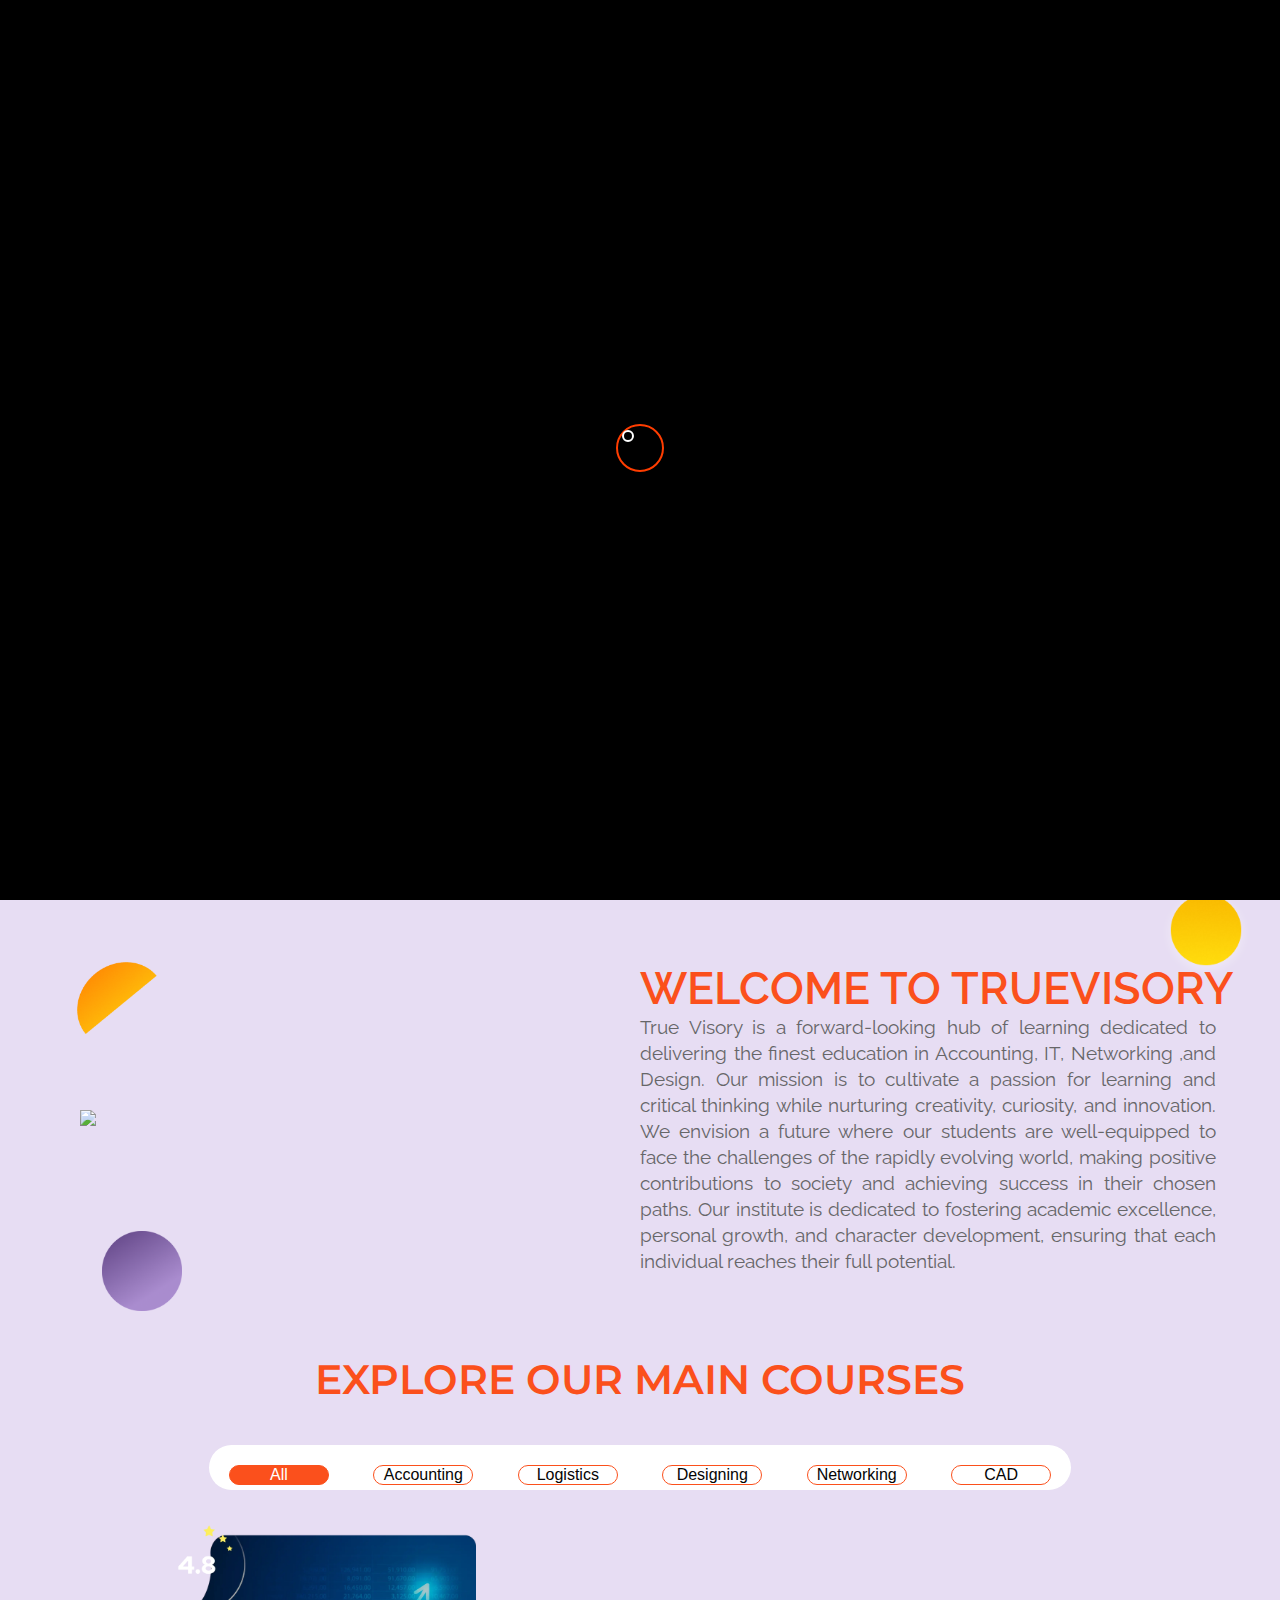
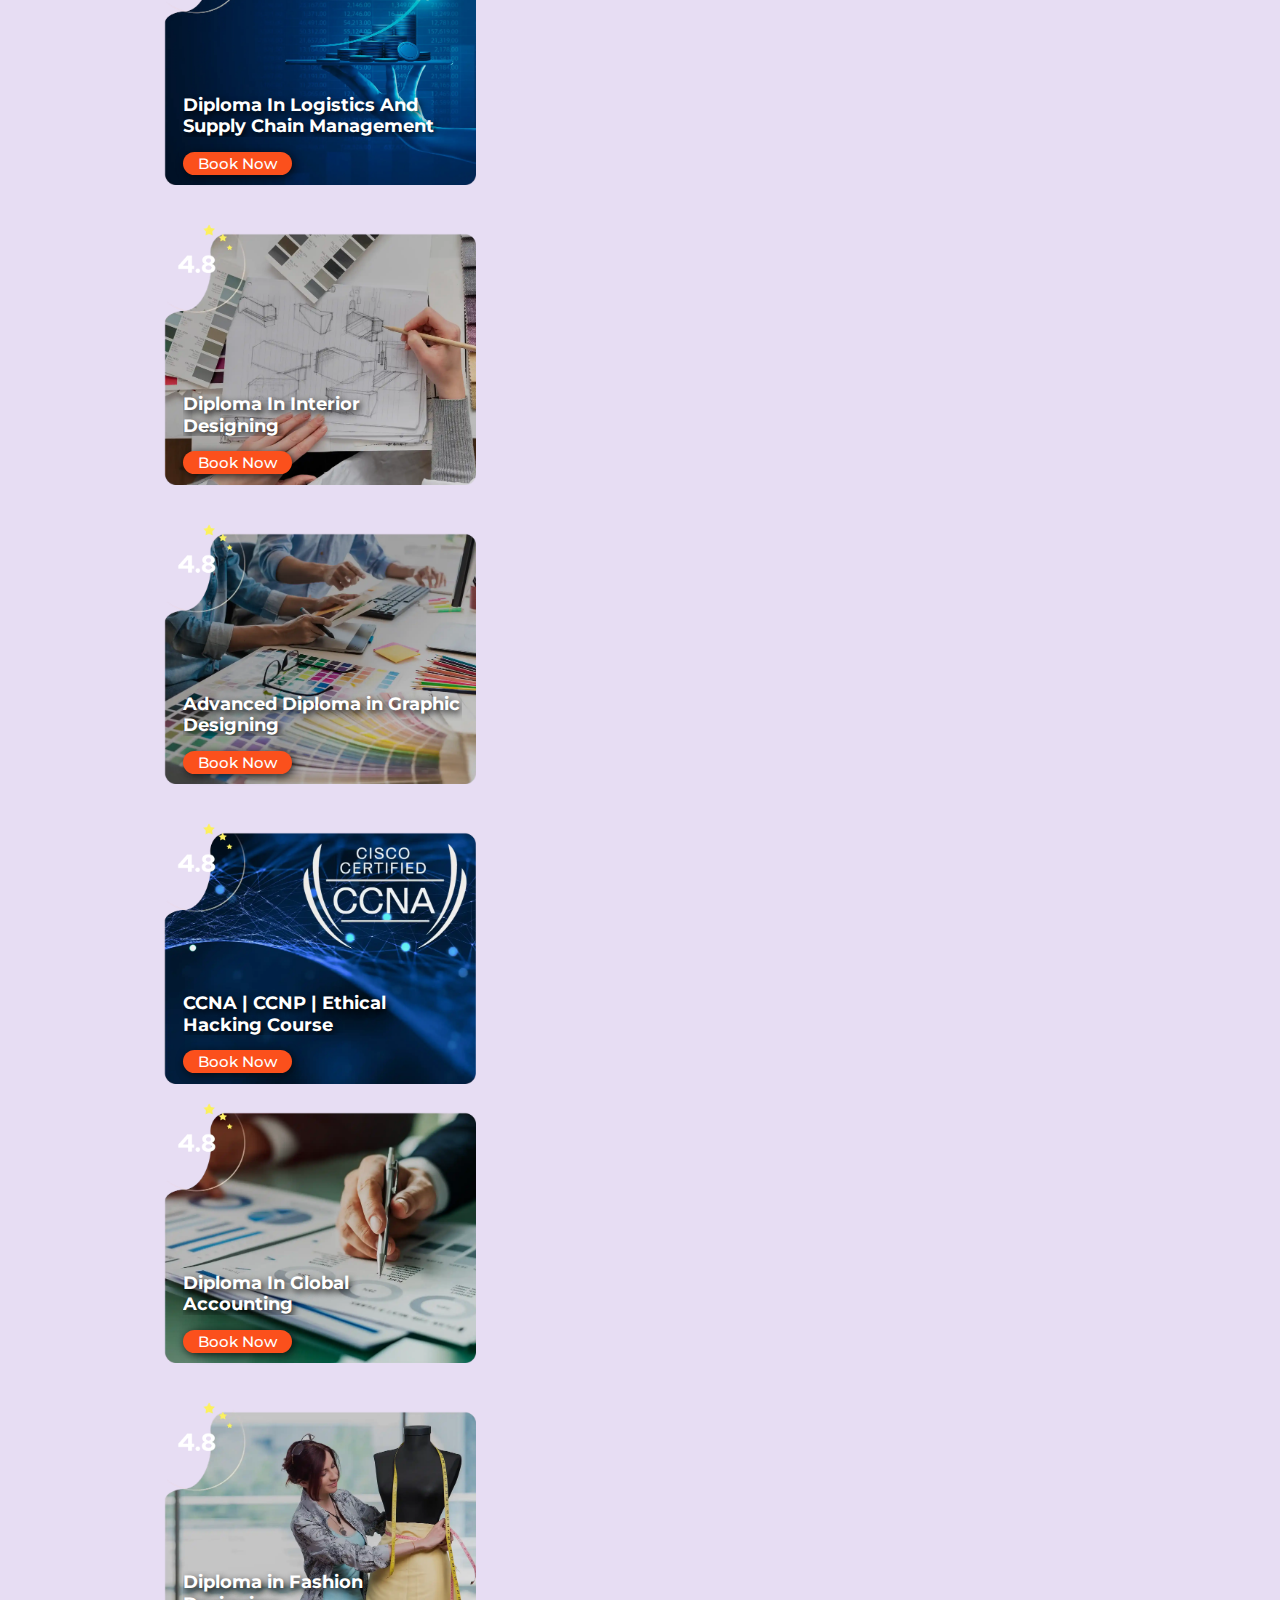
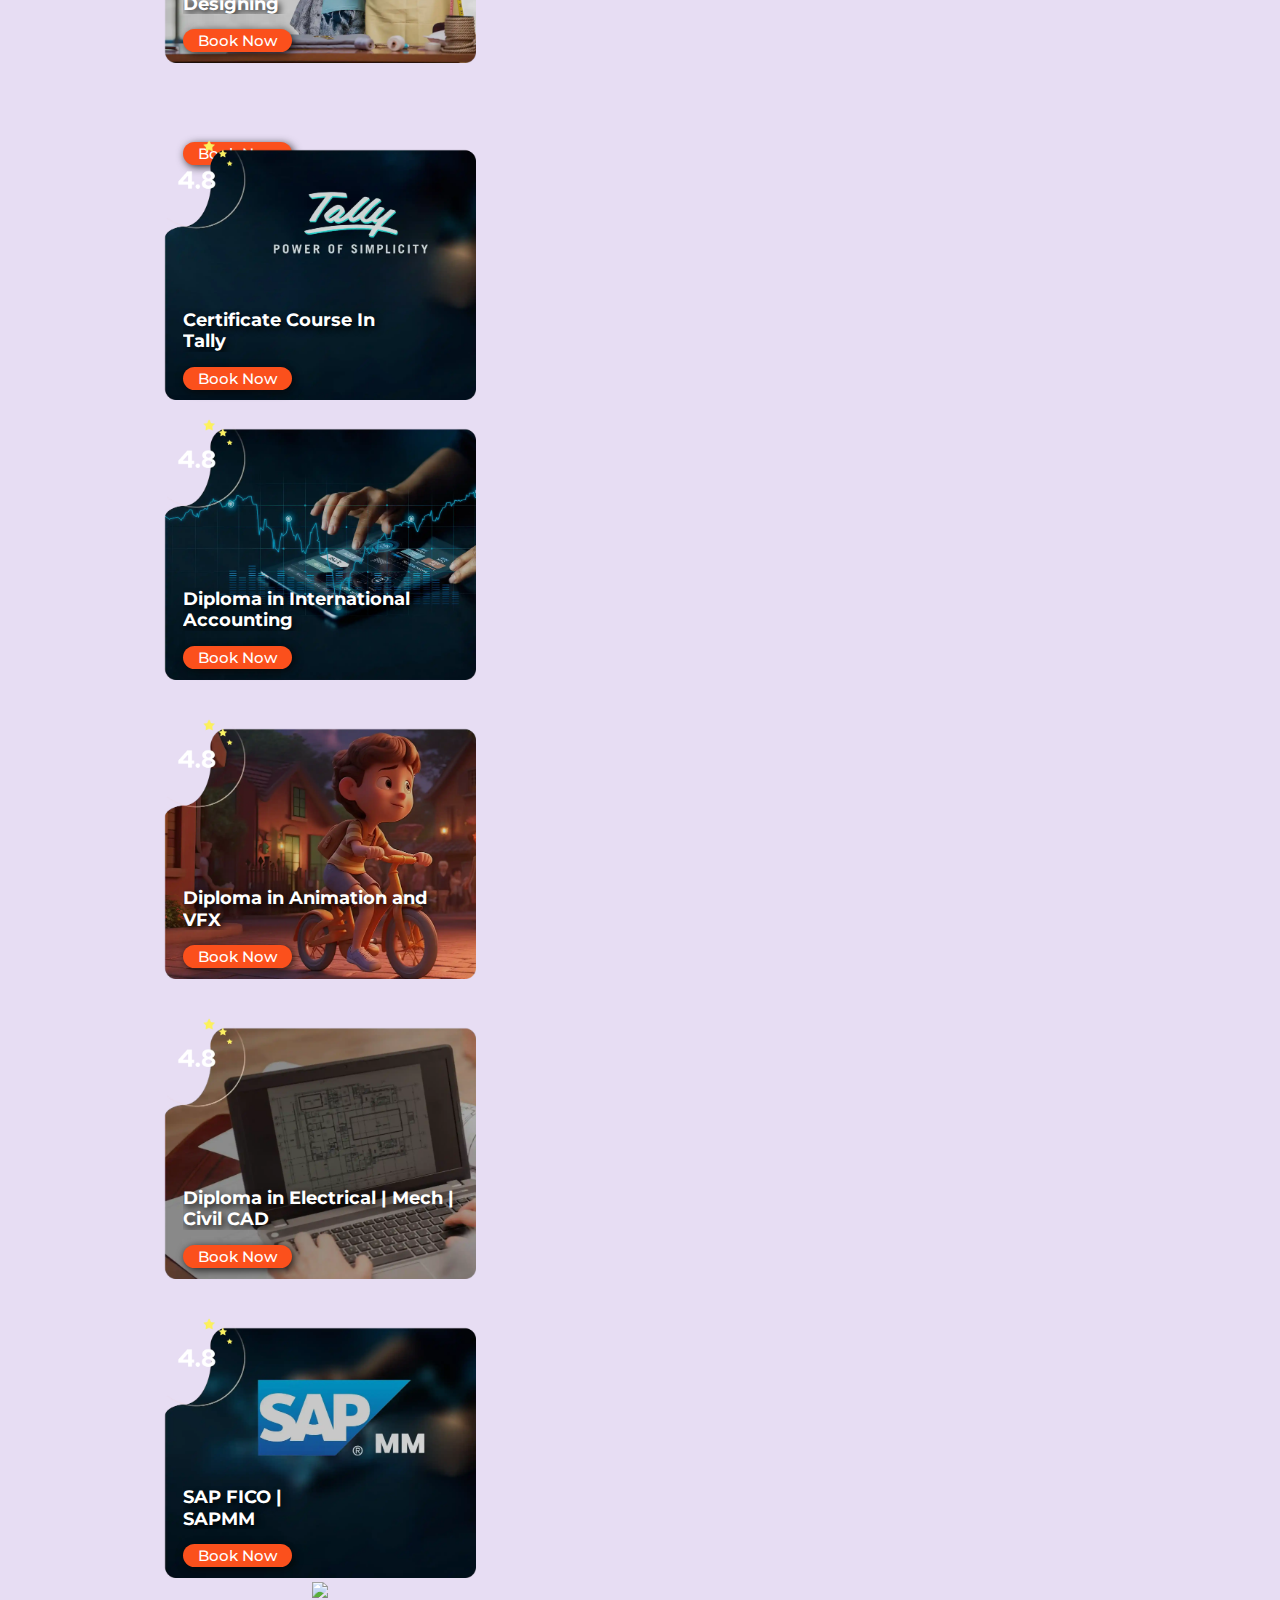
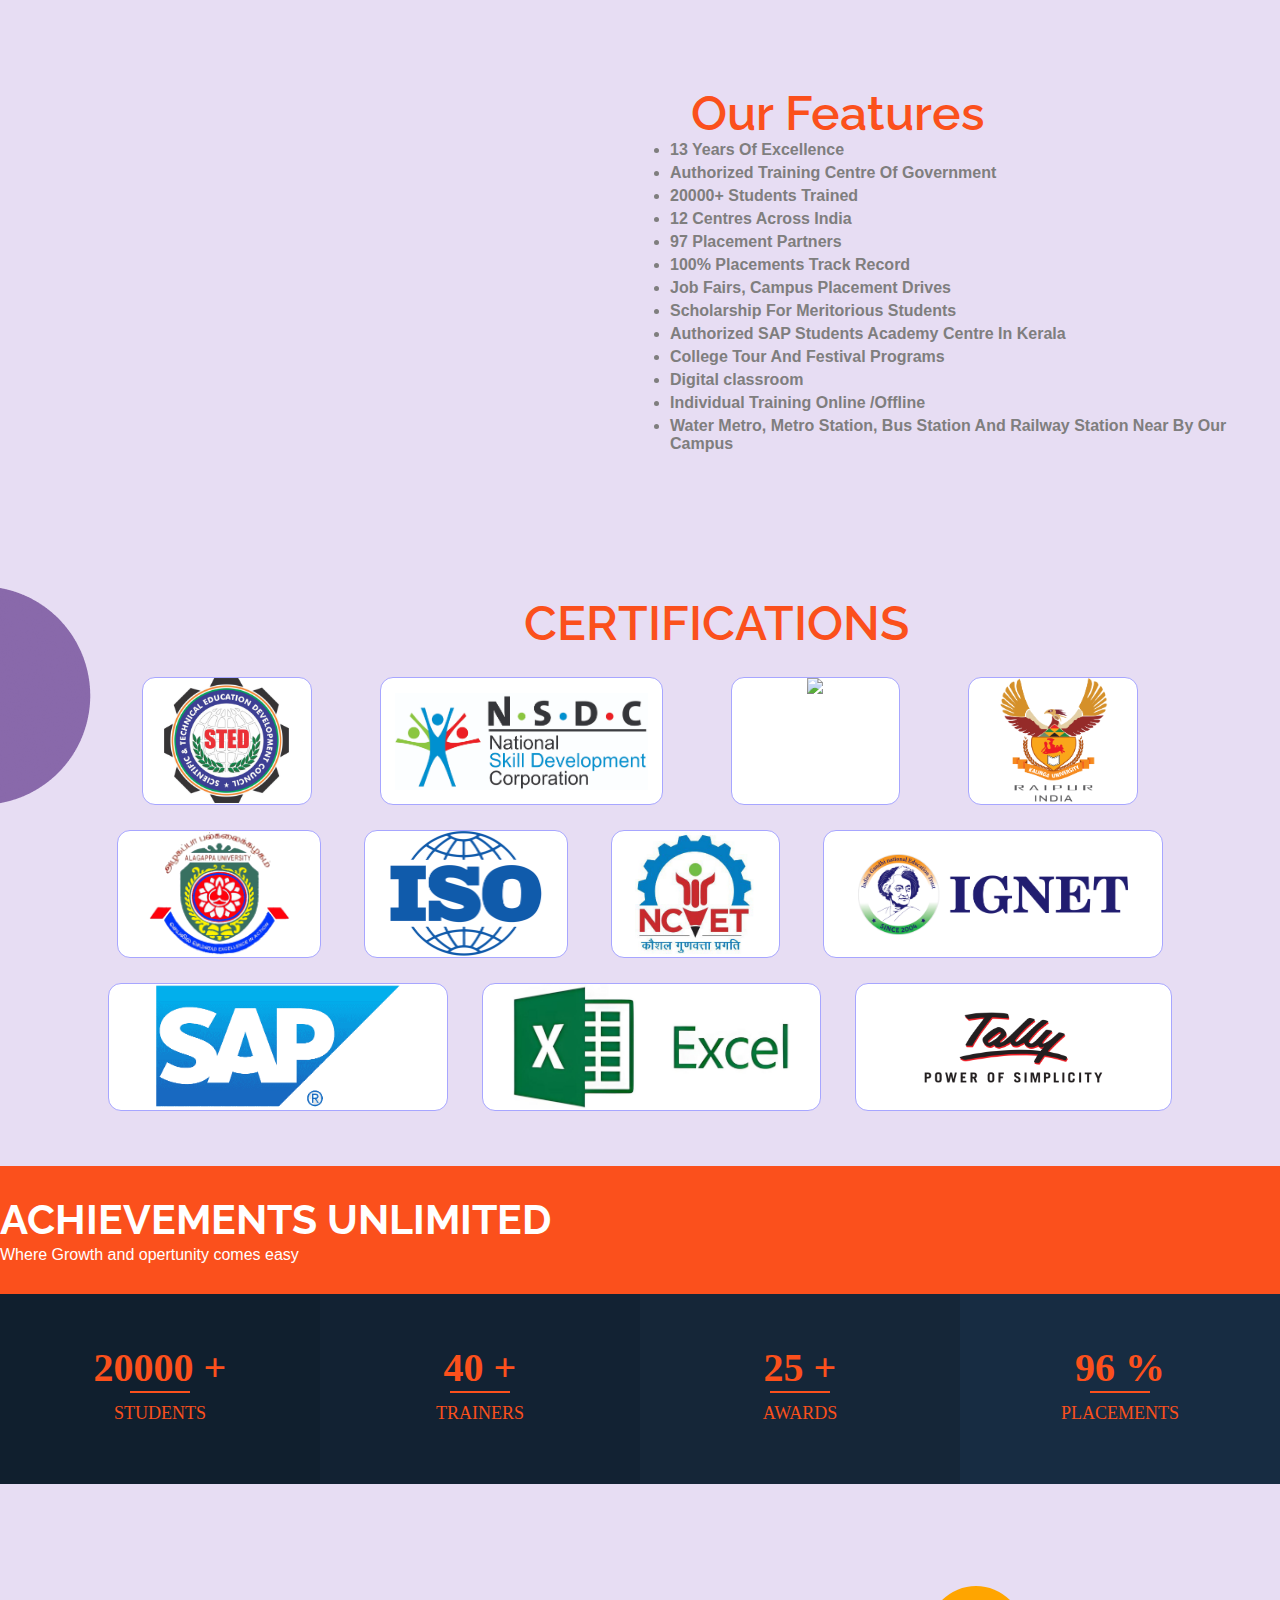
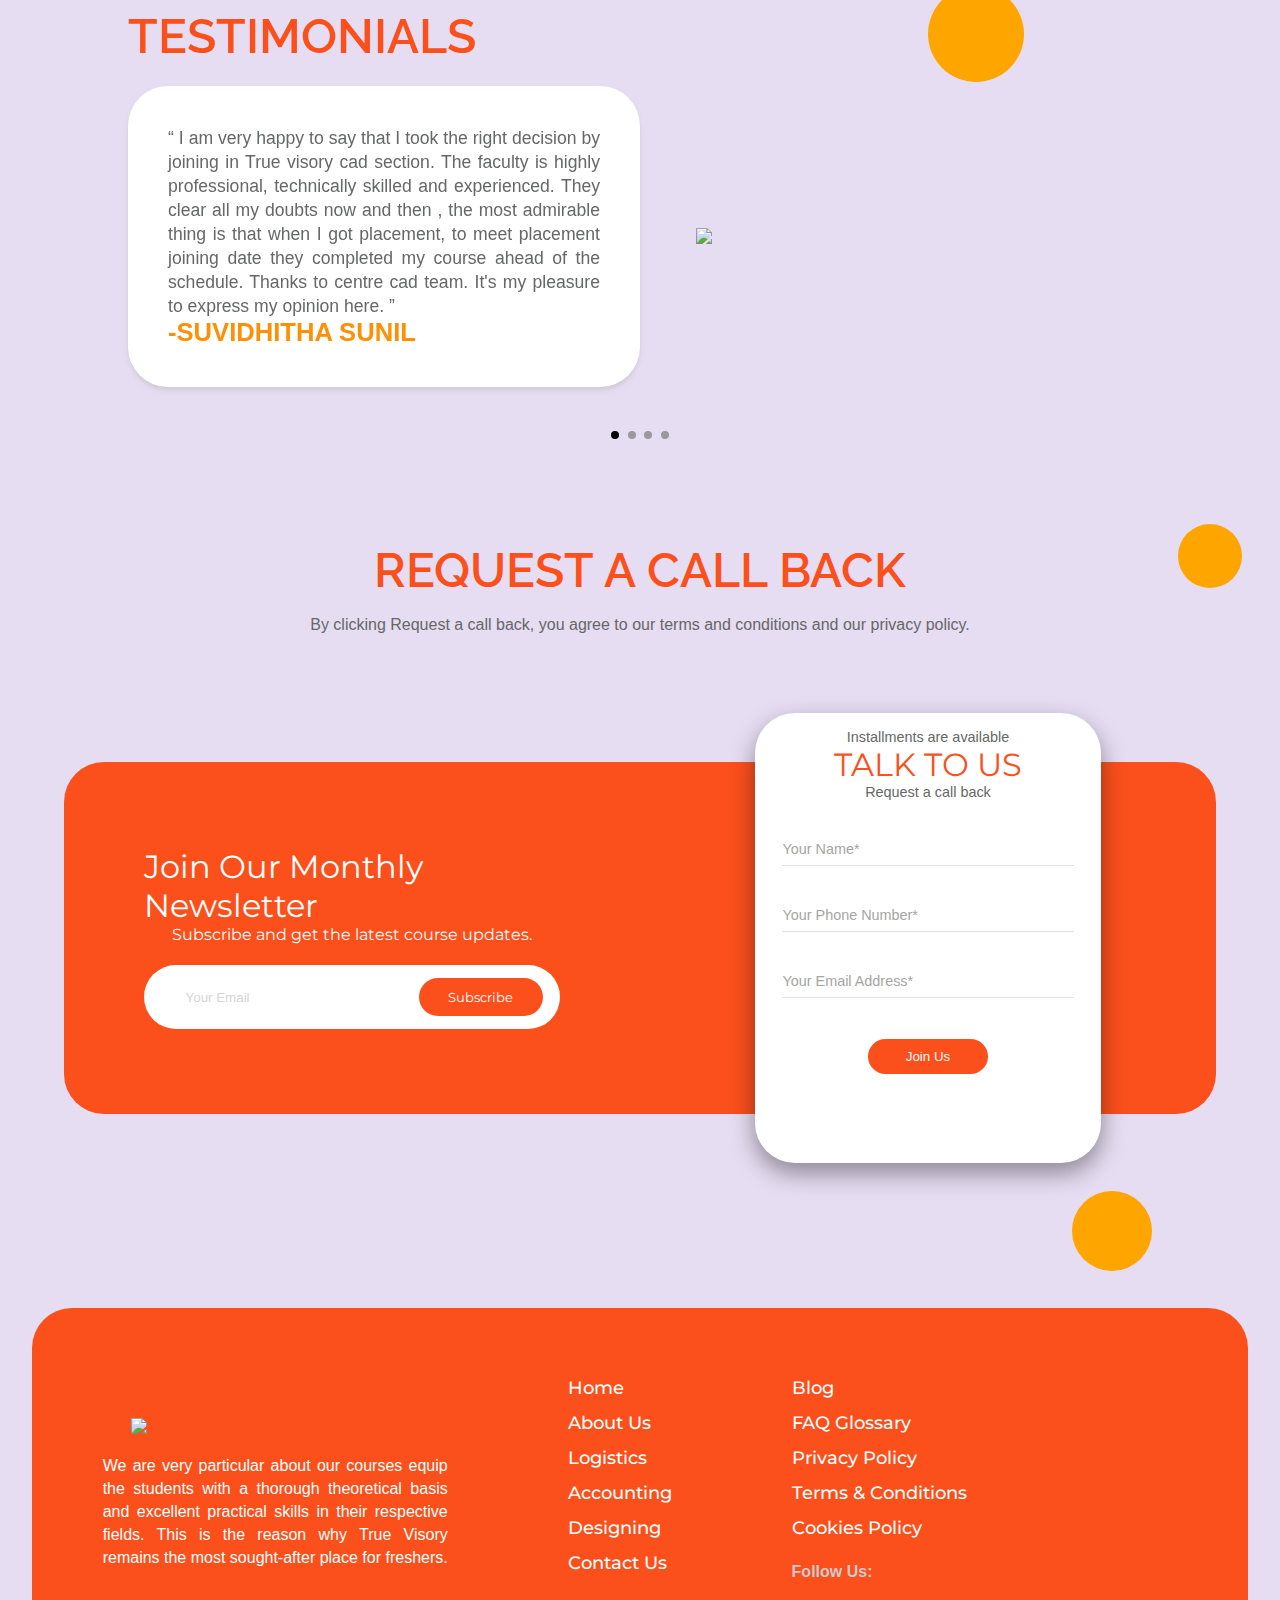
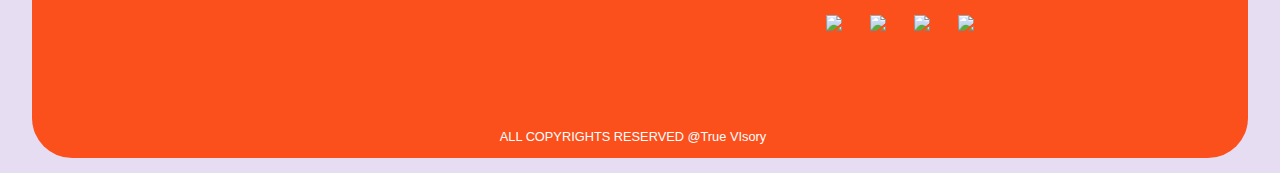
==== commit c84f7aa0: "Add files via upload" ====
--- a/about.html
+++ b/about.html
@@ -188,7 +188,7 @@
                 <div class="photo" data-item="networking">
                   <img src="./assets/single-course-image/ccna.webp" alt="" />
                   <div class="course-single-content">
-                    <h2>CCNA Course</h2>
+                    <h2>CCNA | CCNP | Ethical Hacking Course</h2>
                     <a href="contacts.html"><button>Book Now</button></a>
                   </div>
                 </div>
@@ -211,14 +211,14 @@
                     alt=""
                   />
                   <div class="course-single-content">
-                    <h2>Advanced Diploma in Fashion Designing</h2>
-                    <a href="contacts.html"><button>Book Now</button></a>
-                  </div>
-                </div>
-                <div class="photo" data-item="networking">
-                  <img src="./assets/single-course-image/redhat.webp" alt="" />
-                  <div class="course-single-content">
-                    <h2>Diploma in Ethical Hacking</h2>
+                    <h2>Diploma in Fashion Designing</h2>
+                    <a href="contacts.html"><button>Book Now</button></a>
+                  </div>
+                </div>
+                <div class="photo" data-item="logistics">
+                  <img src="./assets/single-course-image/hr.webp" alt="" />
+                  <div class="course-single-content">
+                    <h2>Diploma in Office Administration With HR</h2>
                     <a href="contacts.html"><button>Book Now</button></a>
                   </div>
                 </div>
@@ -259,14 +259,14 @@
                     alt=""
                   />
                   <div class="course-single-content">
-                    <h2>Diploma in Electrical CAD</h2>
+                    <h2>Diploma in Electrical | Mech | Civil CAD</h2>
                     <a href="contacts.html"><button>Book Now</button></a>
                   </div>
                 </div>
                 <div class="photo" data-item="accounting">
                   <img src="./assets/single-course-image/sap-mm.webp" alt="" />
                   <div class="course-single-content">
-                    <h2>SAPMM</h2>
+                    <h2>SAP FICO | SAPMM</h2>
                     <a href="contacts.html"><button>Book Now</button></a>
                   </div>
                 </div>
@@ -348,7 +348,7 @@
           <div class="about-glob-5">
             <img src="./assets/glob/Group 643.png" />
           </div>
-          <h2>Certifications</h2>
+          <h2 style="text-align: center">Certifications</h2>
           <div class="first-row">
             <div class="image-1"><img src="./assets/logos/sted.jpg" /></div>
             <div class="image-2">
--- a/css/chatBtn.css
+++ b/css/chatBtn.css
@@ -1,3 +1,5 @@
+@import url("https://fonts.googleapis.com/css2?family=Raleway:ital,wght@0,200;0,300;0,400;0,500;0,600;0,700;0,800;0,900;1,500&display=swap");
+
 /* Chat button call button */
 
 .chatnow {
@@ -83,3 +85,135 @@
   justify-content: end;
   padding-right: 0;
 }
+
+/* Counter */
+
+.counter-achievements {
+  width: 100%;
+  height: auto;
+  background-color: #fb501c;
+  margin-top: 20px;
+}
+
+.container {
+  max-width: 100% !important;
+  height: auto;
+  padding: 0 !important;
+}
+
+.sectionClass {
+  padding: 0px 0px 0px 0px;
+  position: relative;
+  display: block;
+  /* background-color: #fb501c; */
+  width: 100%;
+}
+
+.fullWidth {
+  width: 100% !important;
+  display: table;
+  float: none;
+  padding: 0;
+  min-height: 1px;
+  height: 100%;
+  position: relative;
+}
+
+.text-center h2 {
+  font-family: "Raleway", sans-serif;
+  font-style: normal;
+  font-weight: 700;
+  font-size: 3.2vw;
+  line-height: 4vw;
+  overflow-x: hidden;
+  color: #ffffff;
+  margin-top: 10px;
+}
+
+.sectiontitle {
+  background-position: center;
+  margin: 30px 0 0px;
+  text-align: center;
+  min-height: 20px;
+}
+
+.projectFactsWrap {
+  display: flex;
+  margin-top: 30px;
+  flex-direction: row;
+  flex-wrap: wrap;
+}
+
+#projectFacts .fullWidth {
+  padding: 0;
+}
+
+.projectFactsWrap .item {
+  width: 25%;
+  height: 100%;
+  padding: 50px 0px;
+  text-align: center;
+}
+
+.projectFactsWrap .item .number {
+  color: #fb501c;
+}
+
+.projectFactsWrap .item:nth-child(1) {
+  background: rgb(16, 31, 46);
+}
+
+.projectFactsWrap .item:nth-child(2) {
+  background: rgb(18, 34, 51);
+}
+
+.projectFactsWrap .item:nth-child(3) {
+  background: rgb(21, 38, 56);
+}
+
+.projectFactsWrap .item:nth-child(4) {
+  background: rgb(23, 44, 66);
+}
+
+.projectFactsWrap .item p.number {
+  font-size: 40px;
+  padding: 0;
+  font-weight: bold;
+}
+
+.projectFactsWrap .item p {
+  color: #fb501c;
+  font-size: 18px;
+  margin: 0;
+  padding: 10px;
+  font-family: "Open Sans";
+}
+
+.projectFactsWrap .item span {
+  width: 60px;
+  background: #fb501c;
+  height: 2px;
+  display: block;
+  margin: 0 auto;
+}
+
+.projectFactsWrap .item i {
+  vertical-align: middle;
+  font-size: 50px;
+  color: #fb501c;
+}
+
+.projectFactsWrap .item:hover i,
+.projectFactsWrap .item:hover p {
+  color: white;
+}
+
+.projectFactsWrap .item:hover span {
+  background: white;
+}
+
+@media (max-width: 786px) {
+  .projectFactsWrap .item {
+    flex: 0 0 50%;
+  }
+}
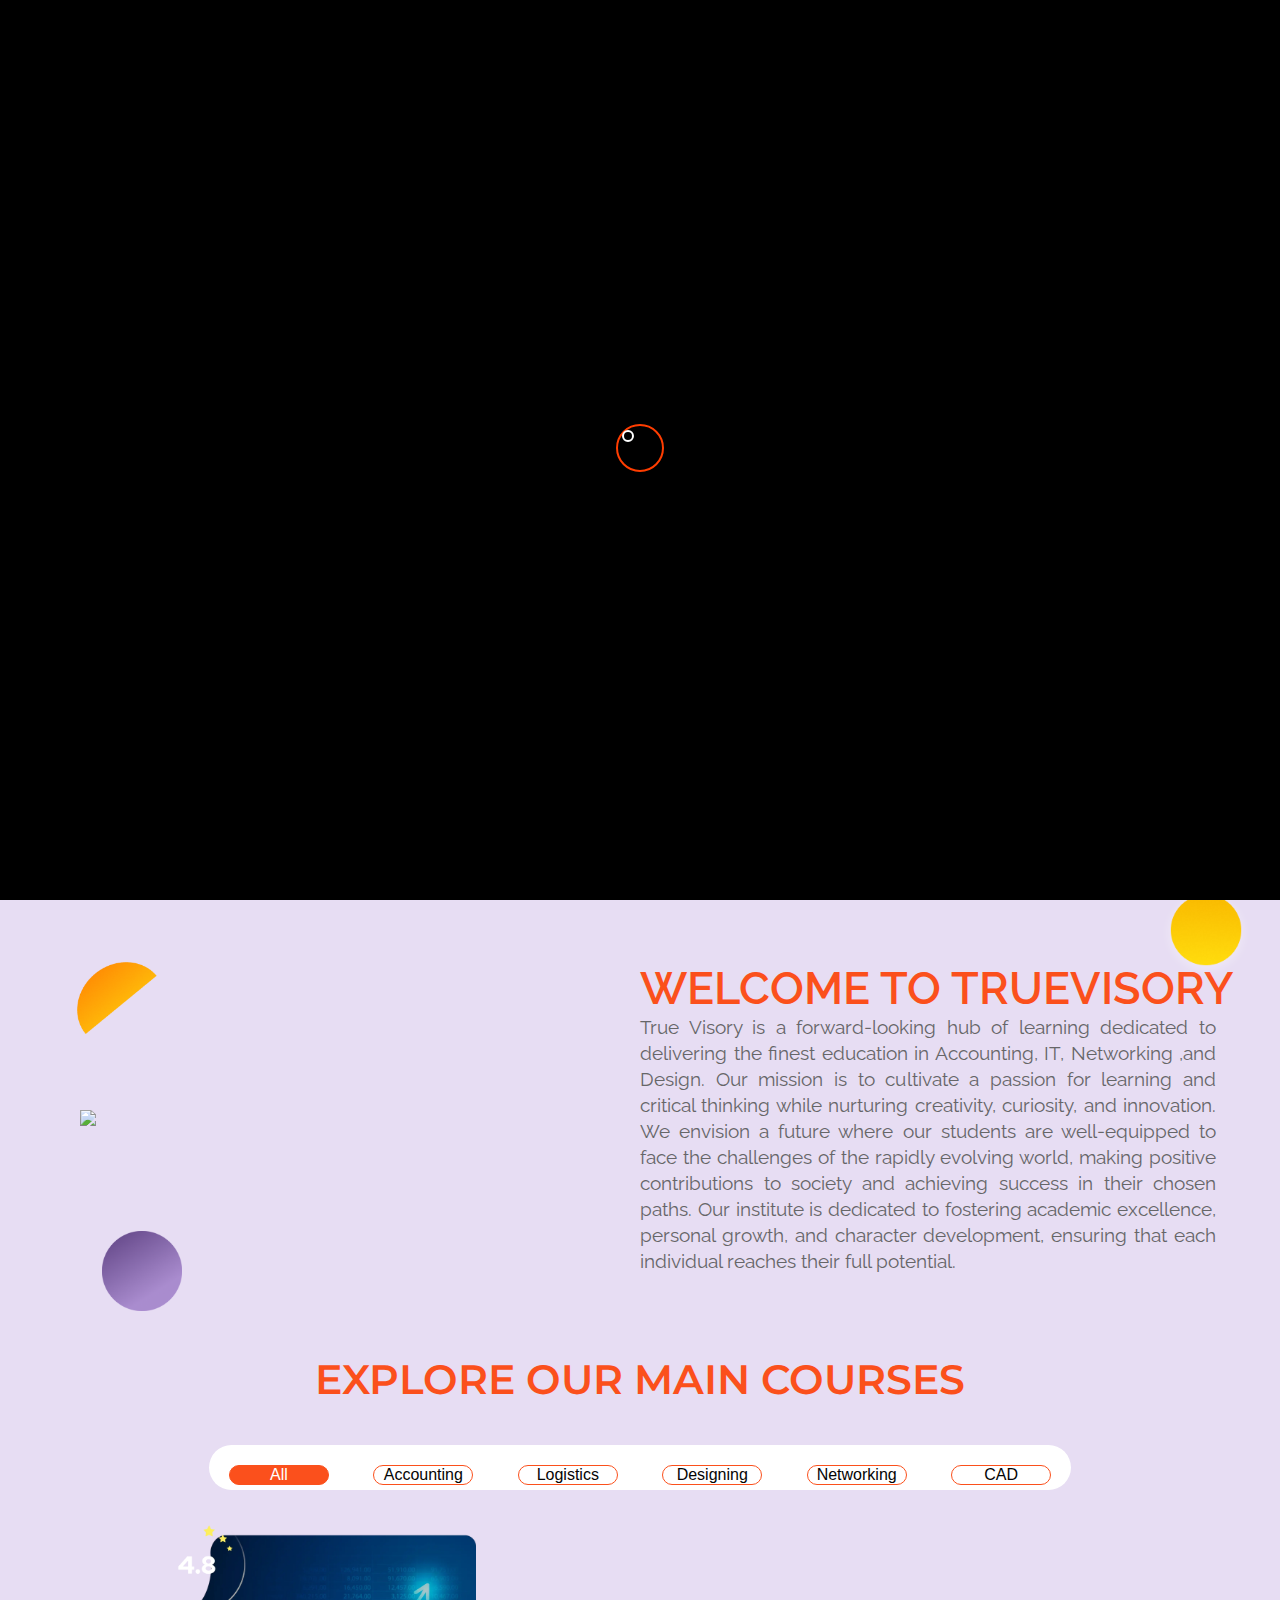
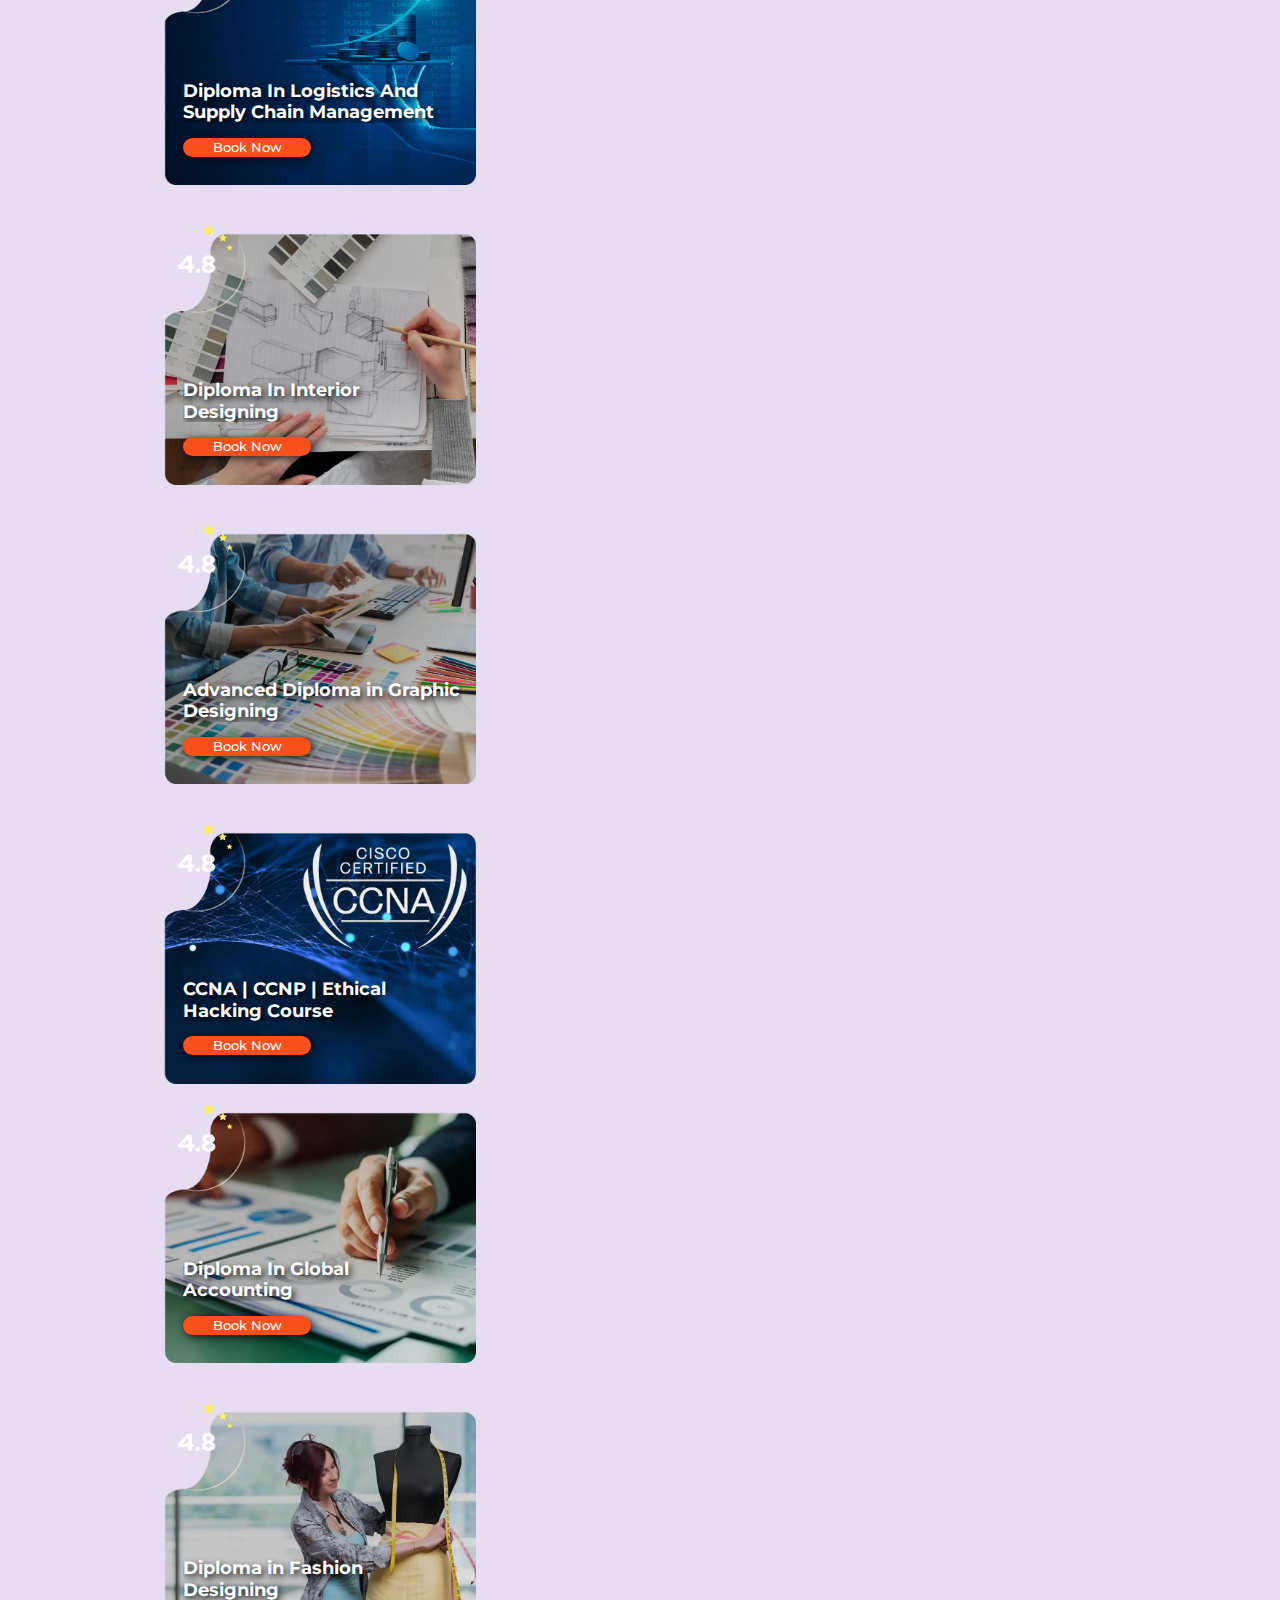
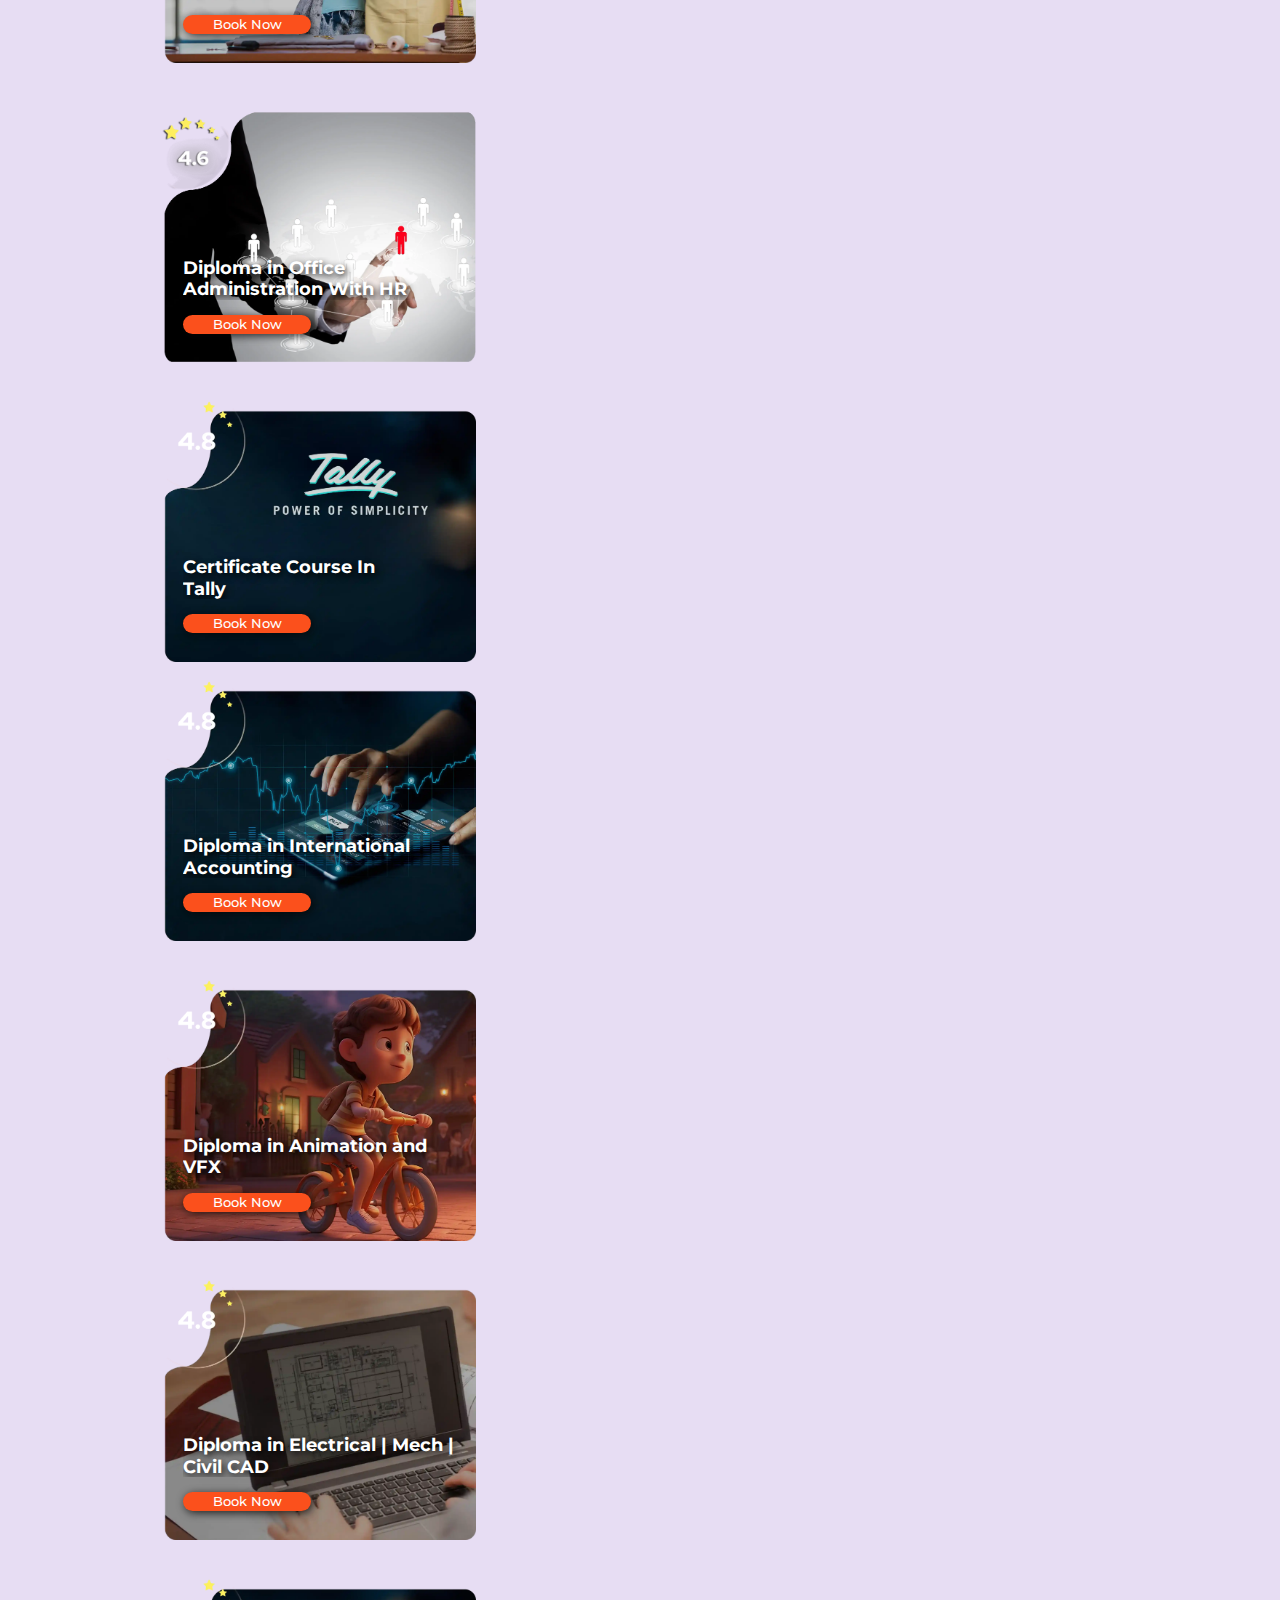
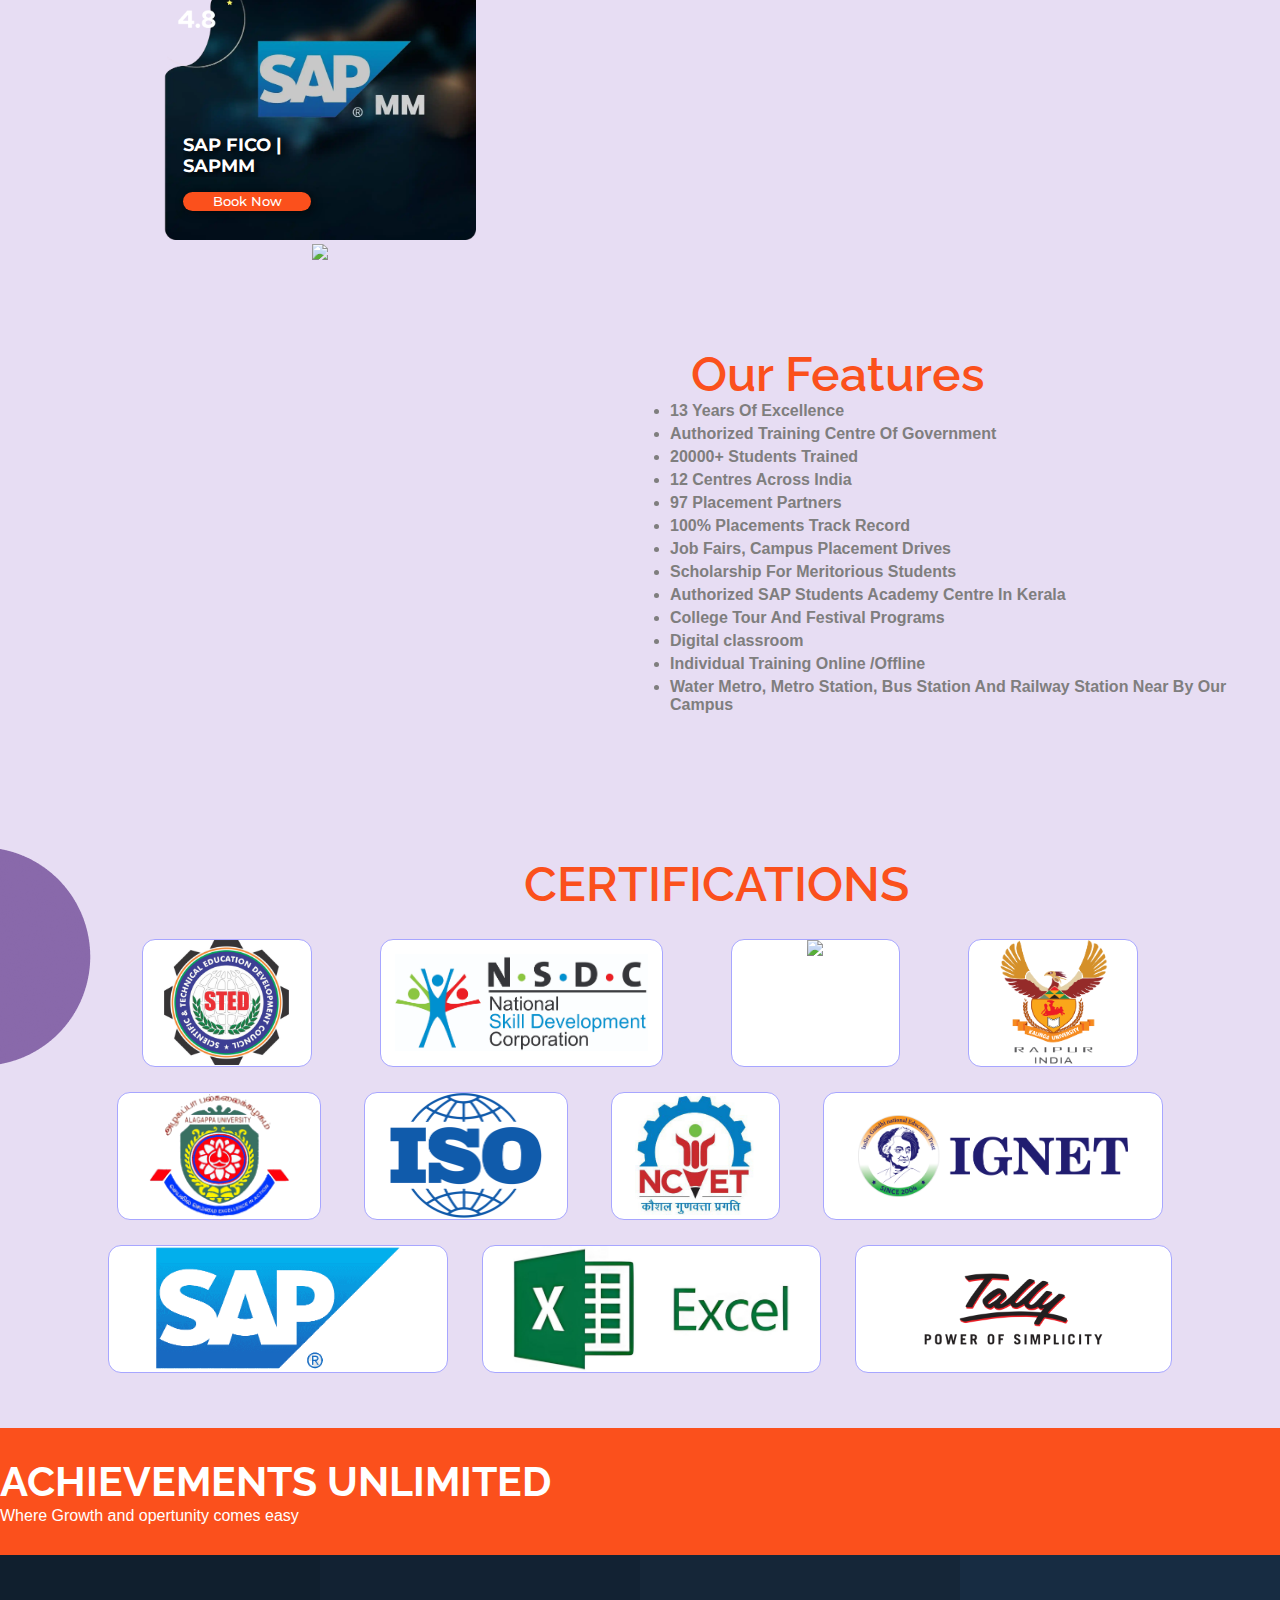
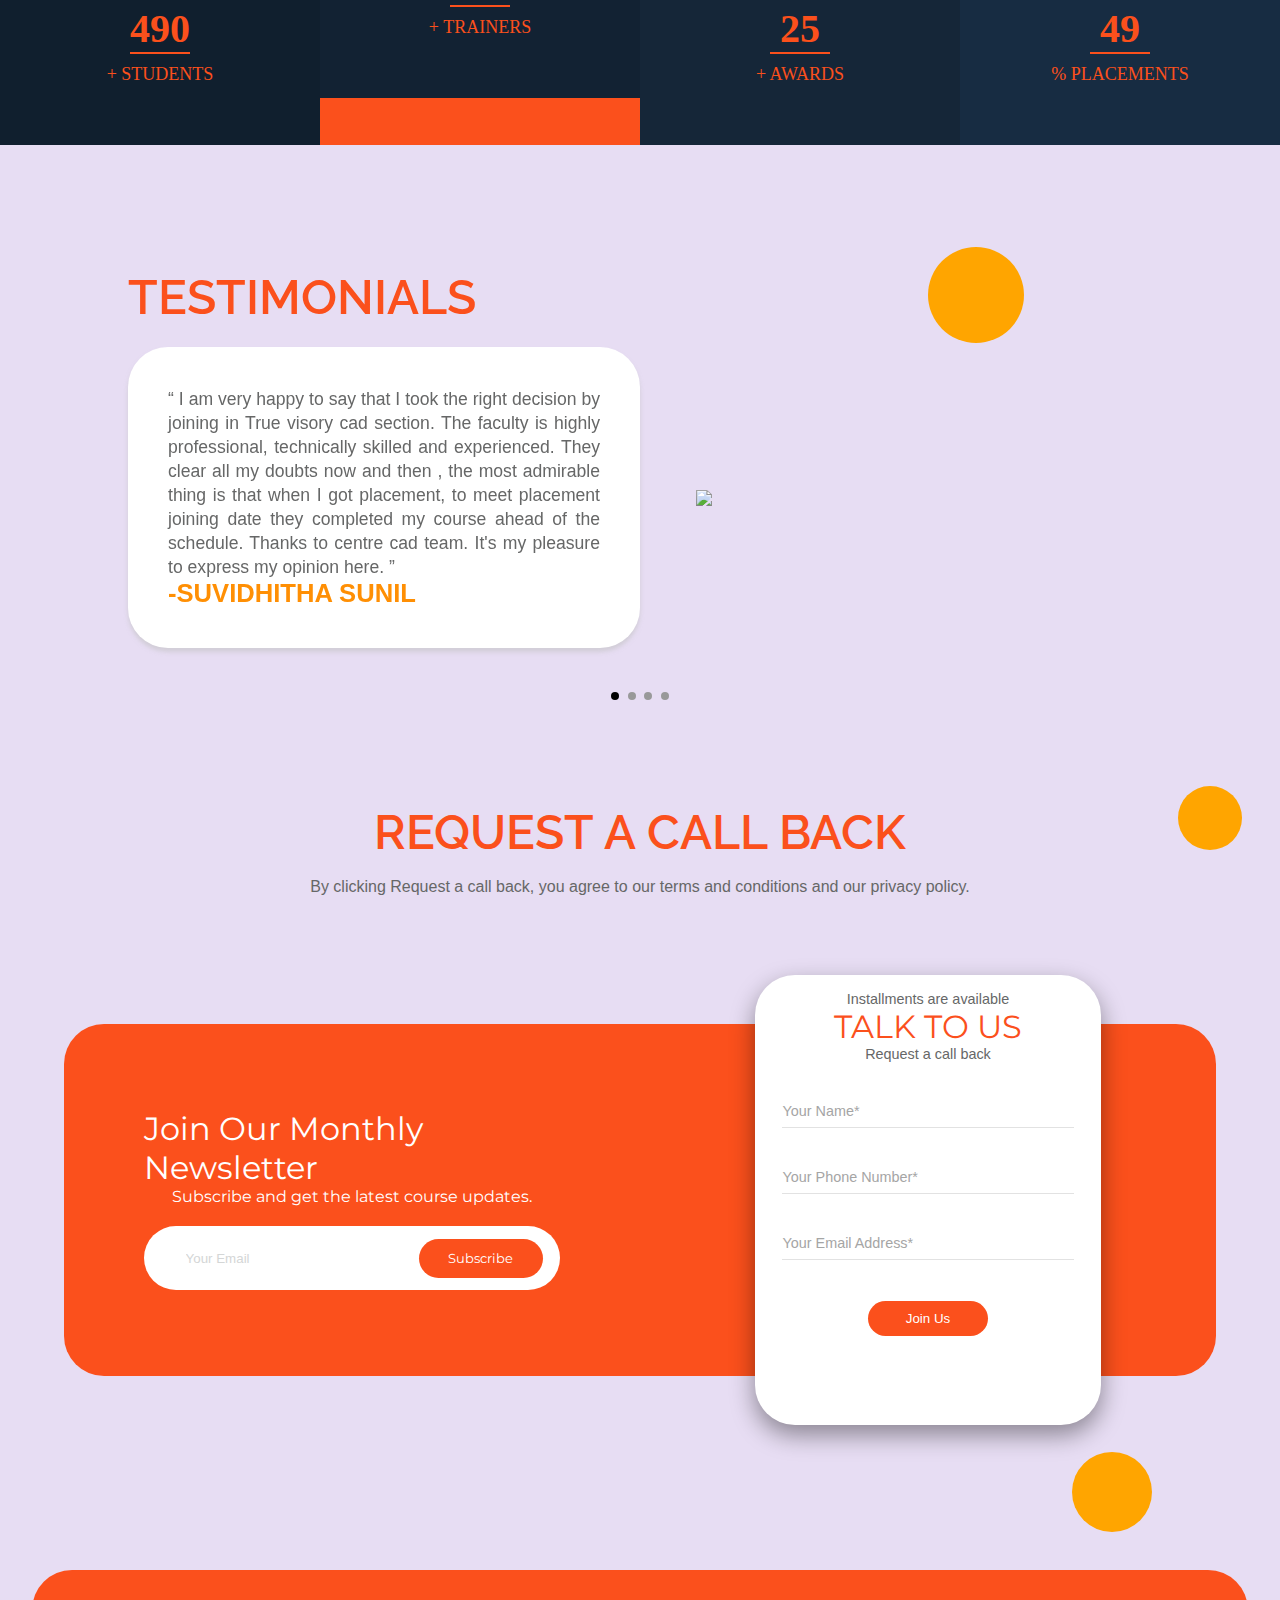
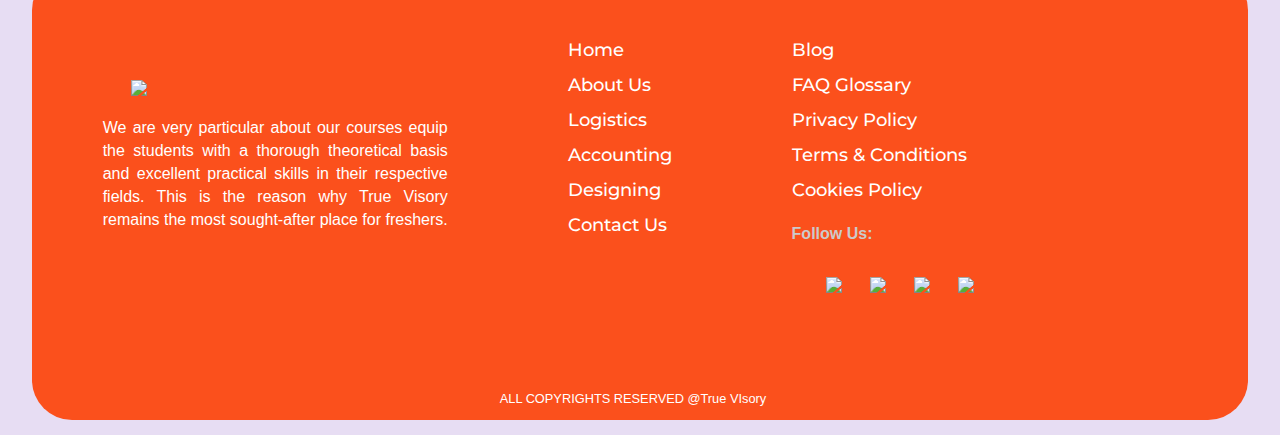
==== commit 1ffddc47: "Add files via upload" ====
--- a/about.html
+++ b/about.html
@@ -412,10 +412,13 @@
                   style="visibility: visible"
                 >
                   <i class="fa-solid fa-graduation-cap"></i>
-                  <p id="number1" class="number">20000 +</p>
-
+                  <p
+                    id="number1"
+                    class="number counter"
+                    data-target="20000"
+                  ></p>
                   <span></span>
-                  <p class="stud">STUDENTS</p>
+                  <p class="stud">+ STUDENTS</p>
                 </div>
                 <div
                   class="item wow fadeInUpBig animated animated"
@@ -423,9 +426,9 @@
                   style="visibility: visible"
                 >
                   <i class="fa fa-briefcase"></i>
-                  <p id="number2" class="number">40 +</p>
+                  <p id="number2" class="counter2 number" data-target="40"></p>
                   <span></span>
-                  <p>TRAINERS</p>
+                  <p>+ TRAINERS</p>
                 </div>
                 <div
                   class="item wow fadeInUpBig animated animated"
@@ -433,9 +436,9 @@
                   style="visibility: visible"
                 >
                   <i class="fa-solid fa-shield-halved"></i>
-                  <p id="number3" class="number">25 +</p>
+                  <p id="number3" class="counter number" data-target="25"></p>
                   <span></span>
-                  <p>AWARDS</p>
+                  <p>+ AWARDS</p>
                 </div>
                 <div
                   class="item wow fadeInUpBig animated animated"
@@ -443,11 +446,58 @@
                   style="visibility: visible"
                 >
                   <i class="fa-solid fa-face-smile"></i>
-                  <p id="number4" class="number">96 %</p>
+                  <p id="number4" class="counter number" data-target="96">0</p>
                   <span></span>
-                  <p>PLACEMENTS</p>
-                </div>
-              </div>
+                  <p>% PLACEMENTS</p>
+                </div>
+              </div>
+              <!-- <div class="projectFactsWrap">
+                <div
+                  class="item wow fadeInUpBig animated animated"
+                  data-number="12"
+                  style="visibility: visible"
+                >
+                  <i class="fa-solid fa-graduation-cap"></i>
+                  <p
+                    id="number1"
+                    class="number counter"
+                    data-target="20000"
+                  ></p>
+
+                  <span></span>
+                  <p class="stud">+ STUDENTS</p>
+                </div>
+                <div
+                  class="item wow fadeInUpBig animated animated"
+                  data-number="55"
+                  style="visibility: visible"
+                >
+                  <i class="fa fa-briefcase"></i>
+                  <p id="number2" class="counter number" data-target="40"></p>
+                  <span></span>
+                  <p>+ TRAINERS</p>
+                </div>
+                <div
+                  class="item wow fadeInUpBig animated animated"
+                  data-number="359"
+                  style="visibility: visible"
+                >
+                  <i class="fa-solid fa-shield-halved"></i>
+                  <p id="number3" class="counter number" data-target="25"></p>
+                  <span></span>
+                  <p>+ AWARDS</p>
+                </div>
+                <div
+                  class="item wow fadeInUpBig animated animated"
+                  data-number="246"
+                  style="visibility: visible"
+                >
+                  <i class="fa-solid fa-face-smile"></i>
+                  <p id="number4" class="counter number" data-target="96">0</p>
+                  <span></span>
+                  <p>% PLACEMENTS</p>
+                </div>
+              </div> -->
             </div>
           </div>
         </div>
@@ -619,106 +669,6 @@
       </section>
       <!-- request a callback  end-->
 
-      <!-- blog ssection started -->
-      <!-- <section class="articles-blogs">
-        <h2>Our Articles and Blogs</h2>
-        <p>
-          Insightful articles and engaging blogs covering a wide range of topics
-          in art, culture, and creativity.
-        </p>
-        <div class="slider-container swiper">
-          <div class="slider-content">
-            <div class="card-wrapper swiper-wrapper">
-              <div
-                class="carder swiper-slide article-slider"
-                onclick="blogLink()"
-                style="background-image: url(./assets/blog/Rectangle\ 33.png)"
-              >
-                <p class="text">
-                  <a
-                    href="https://www.fibre2fashion.com/industry-article/2860/what-is-fashion-design"
-                    style="
-                      text-decoration: none;
-                      font-weight: bold;
-                      color: white;
-                    "
-                  >
-                    What is fashion design?
-                  </a>
-                </p>
-                <p class="date">Dec 29 . 10 Min Read</p>
-              </div>
-              <div
-                class="carder swiper-slide article-slider"
-                onclick="blogLink()"
-                style="background-image: url(./assets/blog/Rectangle\ 57.png)"
-              >
-                <p class="text">
-                  <a
-                    href="https://hbr.org/1977/11/logistics-essential-to-strategy"
-                    style="
-                      text-decoration: none;
-                      font-weight: bold;
-                      color: white;
-                    "
-                  >
-                    How AI is helping deliver smarter supply chains
-                  </a>
-                </p>
-                <p class="date">Feb 28 . 7 Min Read</p>
-              </div>
-              <div
-                class="carder swiper-slide article-slider"
-                onclick="blogLink()"
-                style="background-image: url(./assets/blog/Rectangle\ 60.png)"
-              >
-                <p class="text">
-                  <a
-                    href="https://www.coursera.org/articles/accounting-degree"
-                    style="
-                      text-decoration: none;
-                      font-weight: bold;
-                      color: white;
-                    "
-                  >
-                    Considering an Accounting Degree? Courses, Careers, Salaries
-                  </a>
-                </p>
-                <p class="date">Dec 29 . 13 Min Read</p>
-              </div>
-              <div
-                class="carder swiper-slide article-slider"
-                onclick="blogLink()"
-                style="background-image: url(./assets/blog/Rectangle\ 60.png)"
-              >
-                <p class="text">
-                  <a
-                    href="https://hbr.org/1977/11/logistics-essential-to-strategy"
-                    style="
-                      text-decoration: none;
-                      font-weight: bold;
-                      color: white;
-                    "
-                  >
-                    Tackling the logistics labour issue is no small job
-                  </a>
-                </p>
-                <p class="date">Mar 29 . 10 Min Read</p>
-              </div>
-            </div>
-          </div>
-
-          <div class="swiper-button-nex swiper-navBtn">
-            <img src="./assets/icone/Polygon 3 (1).png" />
-          </div>
-          <div class="swiper-button-pre swiper-navBtn">
-            <img src="./assets/icone/Polygon 2 (1).png" />
-          </div>
-          <div class="swiper-pagination"></div>
-        </div>
-      </section> -->
-      <!-- article section end -->
-
       <!-- Chat Call Buttons-->
       <section>
         <div class="chatnow">
@@ -817,6 +767,35 @@
           }
         });
       }
+    </script>
+
+    <script>
+      const counters = document.querySelectorAll(".counter");
+      const speed = 2000; // The lower the slower
+      const minIncrement = 1; // Minimum increment value to avoid long decimals
+
+      counters.forEach((counter) => {
+        const updateCount = () => {
+          const target = +counter.getAttribute("data-target");
+          let count = +counter.innerText;
+
+          // Calculate the increment based on the remaining difference to the target value
+          const remainingDiff = target - count;
+          const inc = Math.max(remainingDiff / speed, minIncrement);
+
+          if (count < target) {
+            // Add inc to count and output in counter
+            count += inc;
+            counter.innerText = count.toFixed(0); // Round the count to 0 decimal places
+            // Call function on the next frame
+            requestAnimationFrame(updateCount);
+          } else {
+            counter.innerText = target;
+          }
+        };
+
+        updateCount();
+      });
     </script>
   </body>
   <!-- Swiper JS -->
@@ -850,7 +829,6 @@
   <script src="./script/testimonials.js"></script>
   <script src="./script/blogcarousel.js"></script>
   <script src="./script/header.js"></script>
-  <script src="./script/counter.js"></script>
 
   <!-- bootstrap script -->
   <script
--- a/css/homeMain.css
+++ b/css/homeMain.css
@@ -1061,7 +1061,7 @@
 
 .course-single-content {
   position: absolute;
-  top: 55%;
+  top: 50%;
   left: 10%;
   display: flex;
   flex-direction: column;
@@ -1085,6 +1085,7 @@
 
 .photo button {
   height: auto;
+  width: 10vw;
   max-width: 150px;
   margin-top: 0;
   padding: 2px 15px;
@@ -1092,7 +1093,7 @@
   border-radius: 50px;
   background-color: #fb501c;
   color: #ffffff;
-  font-size: 15px;
+  font-size: 1vw;
   font-family: "Montserrat", sans-serif;
   font-weight: 500;
   box-shadow: 2px 2px 8px rgba(6, 6, 6, 0.8);
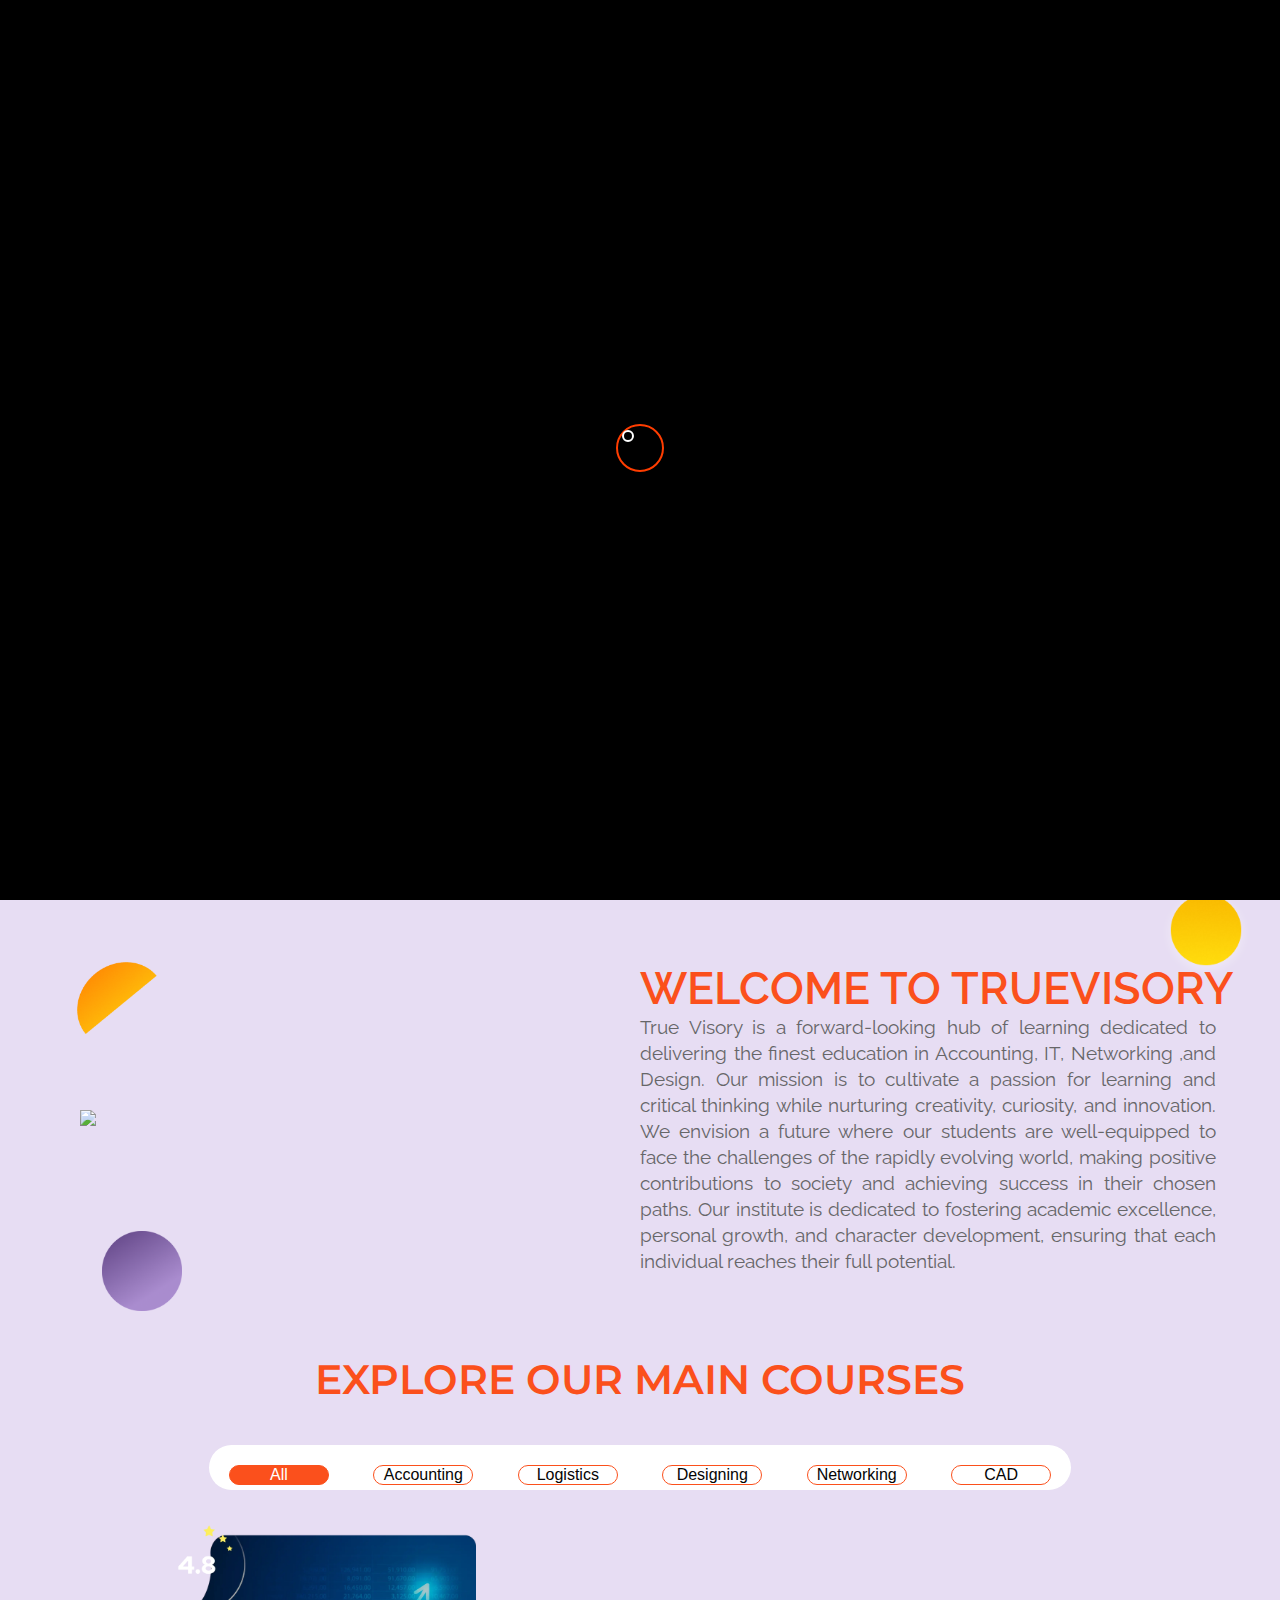
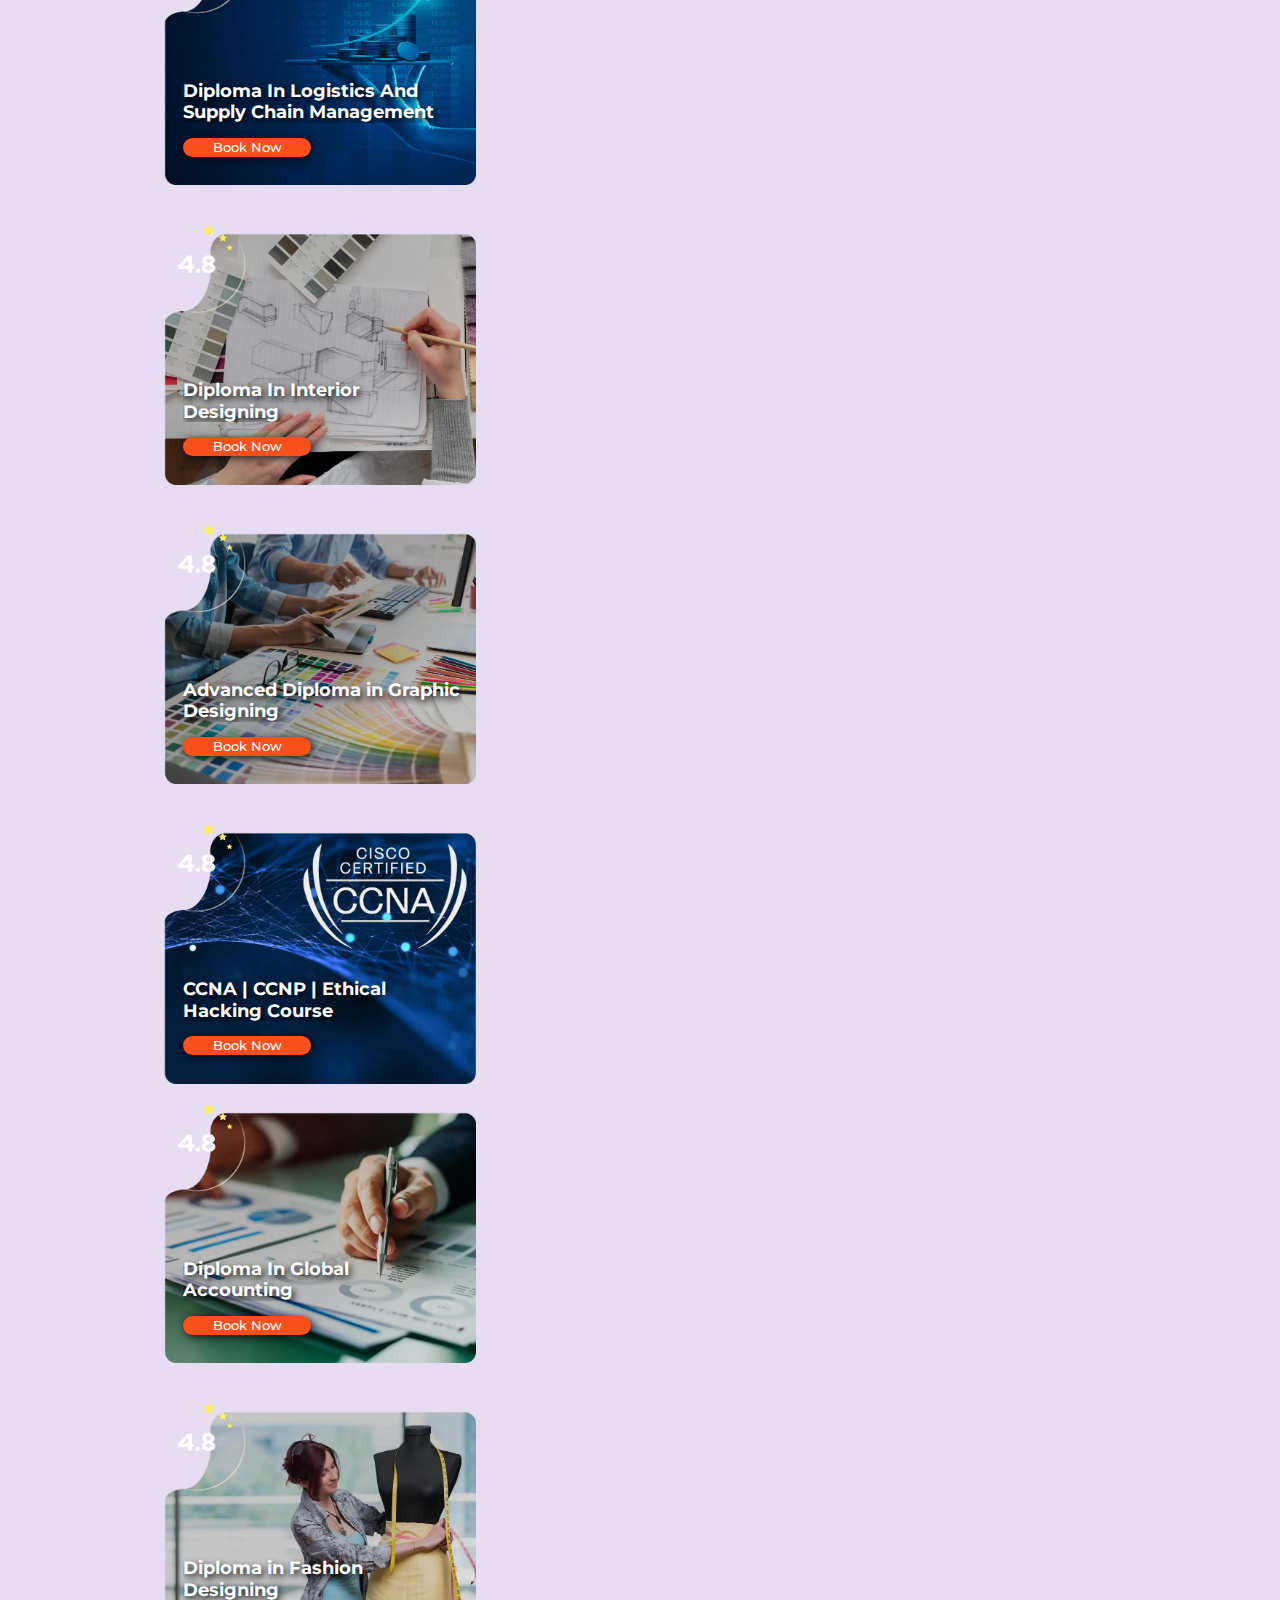
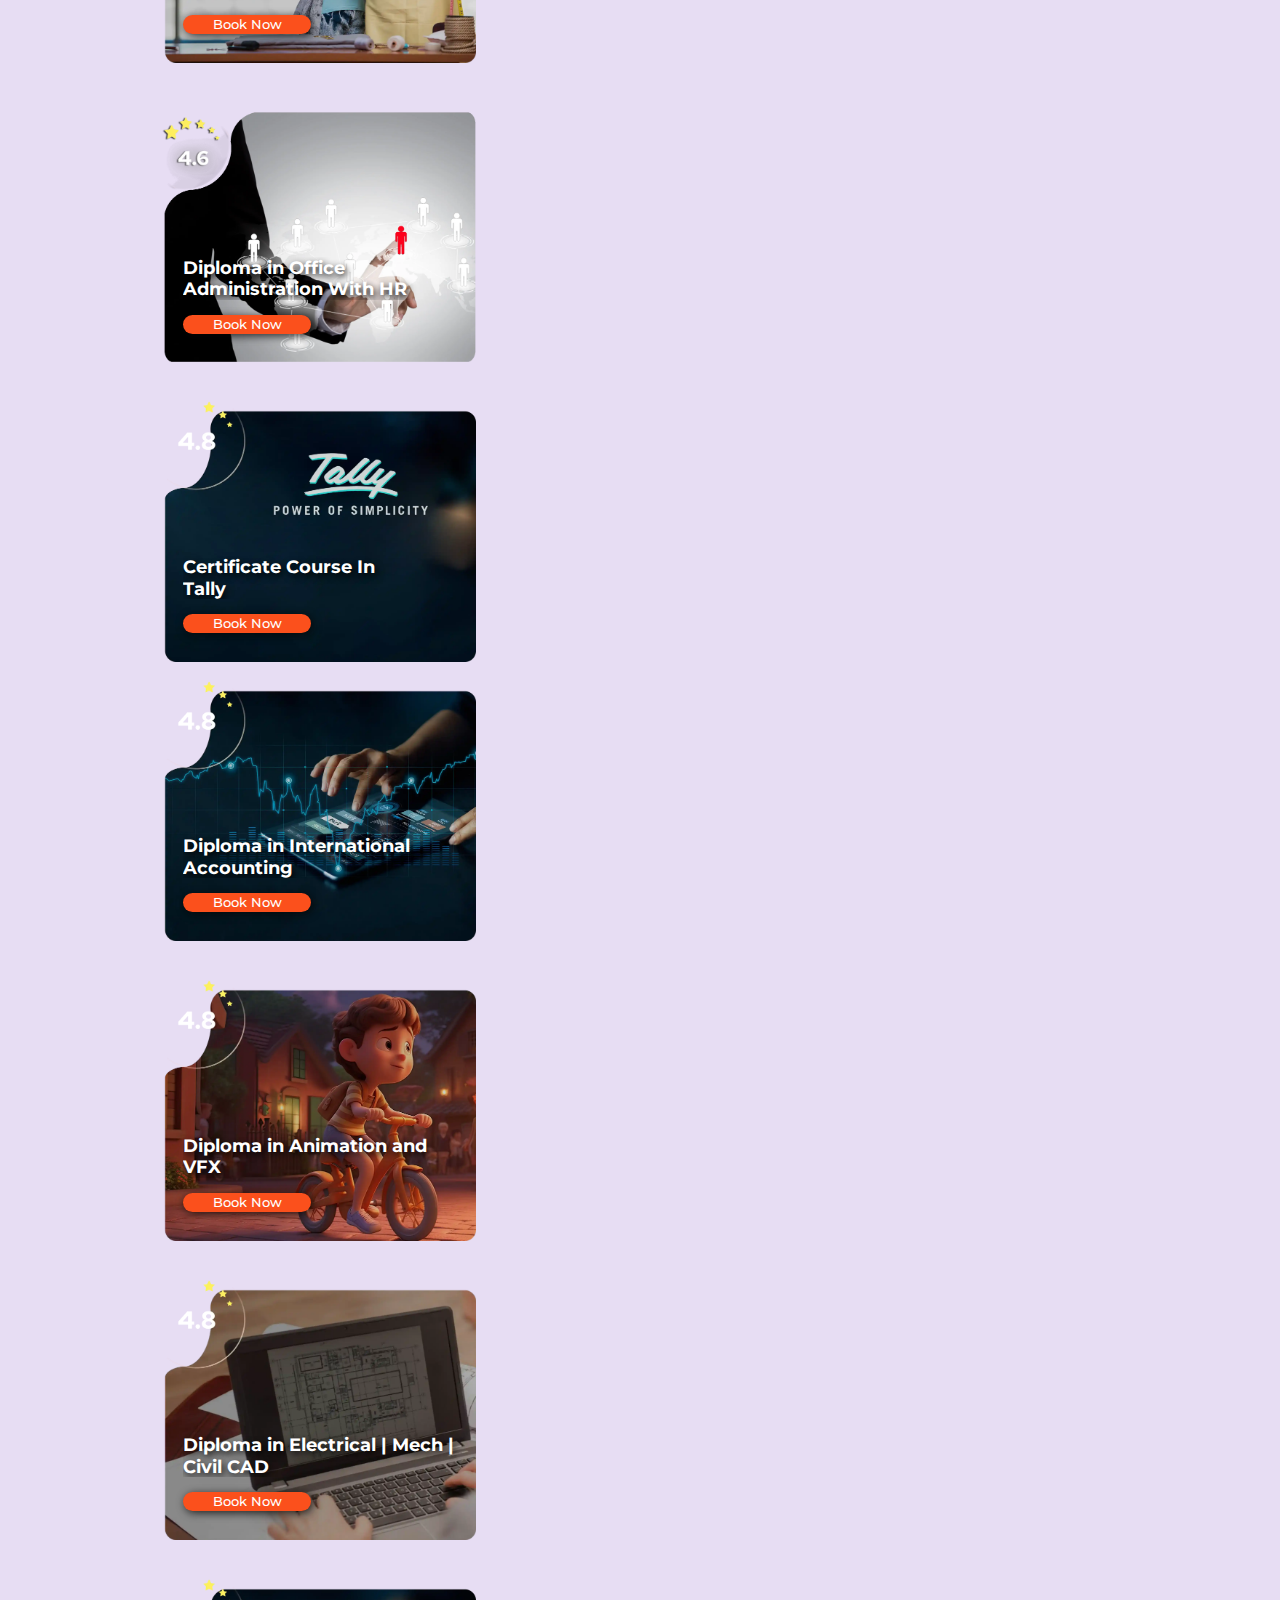
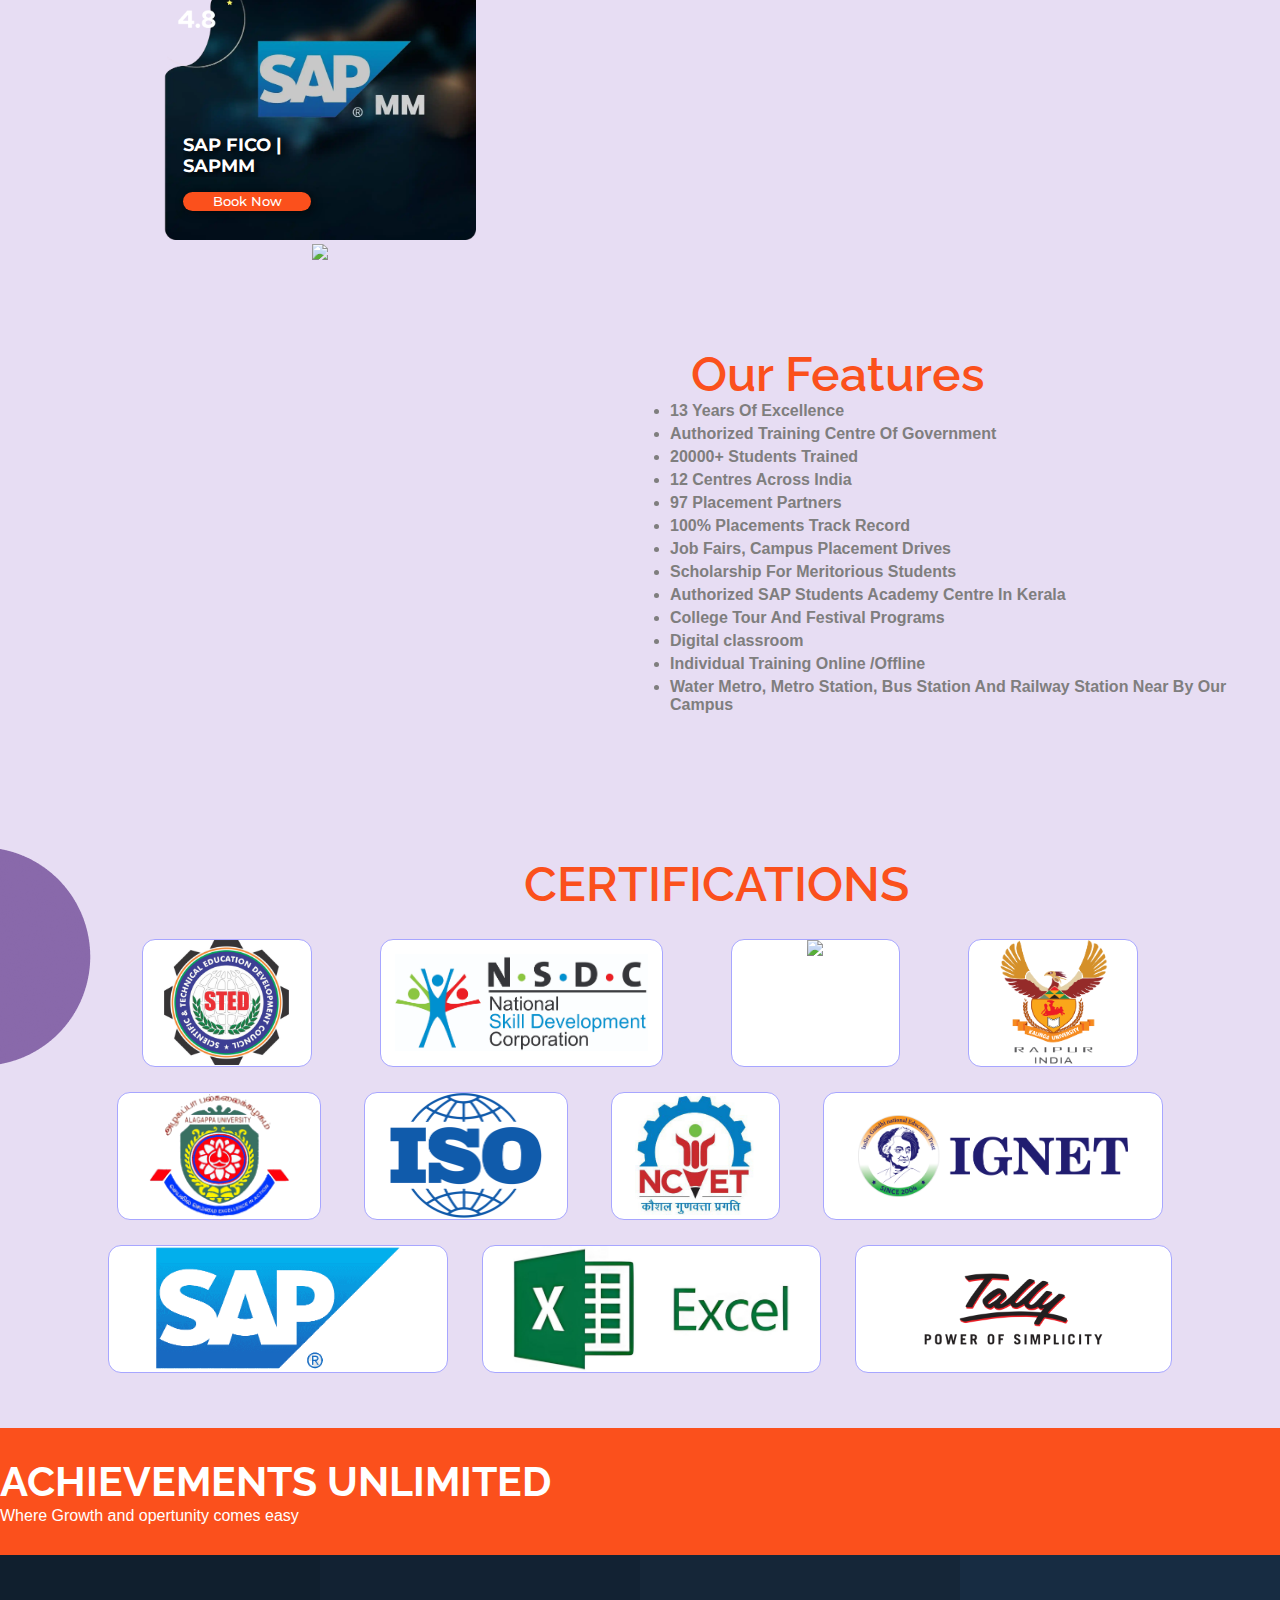
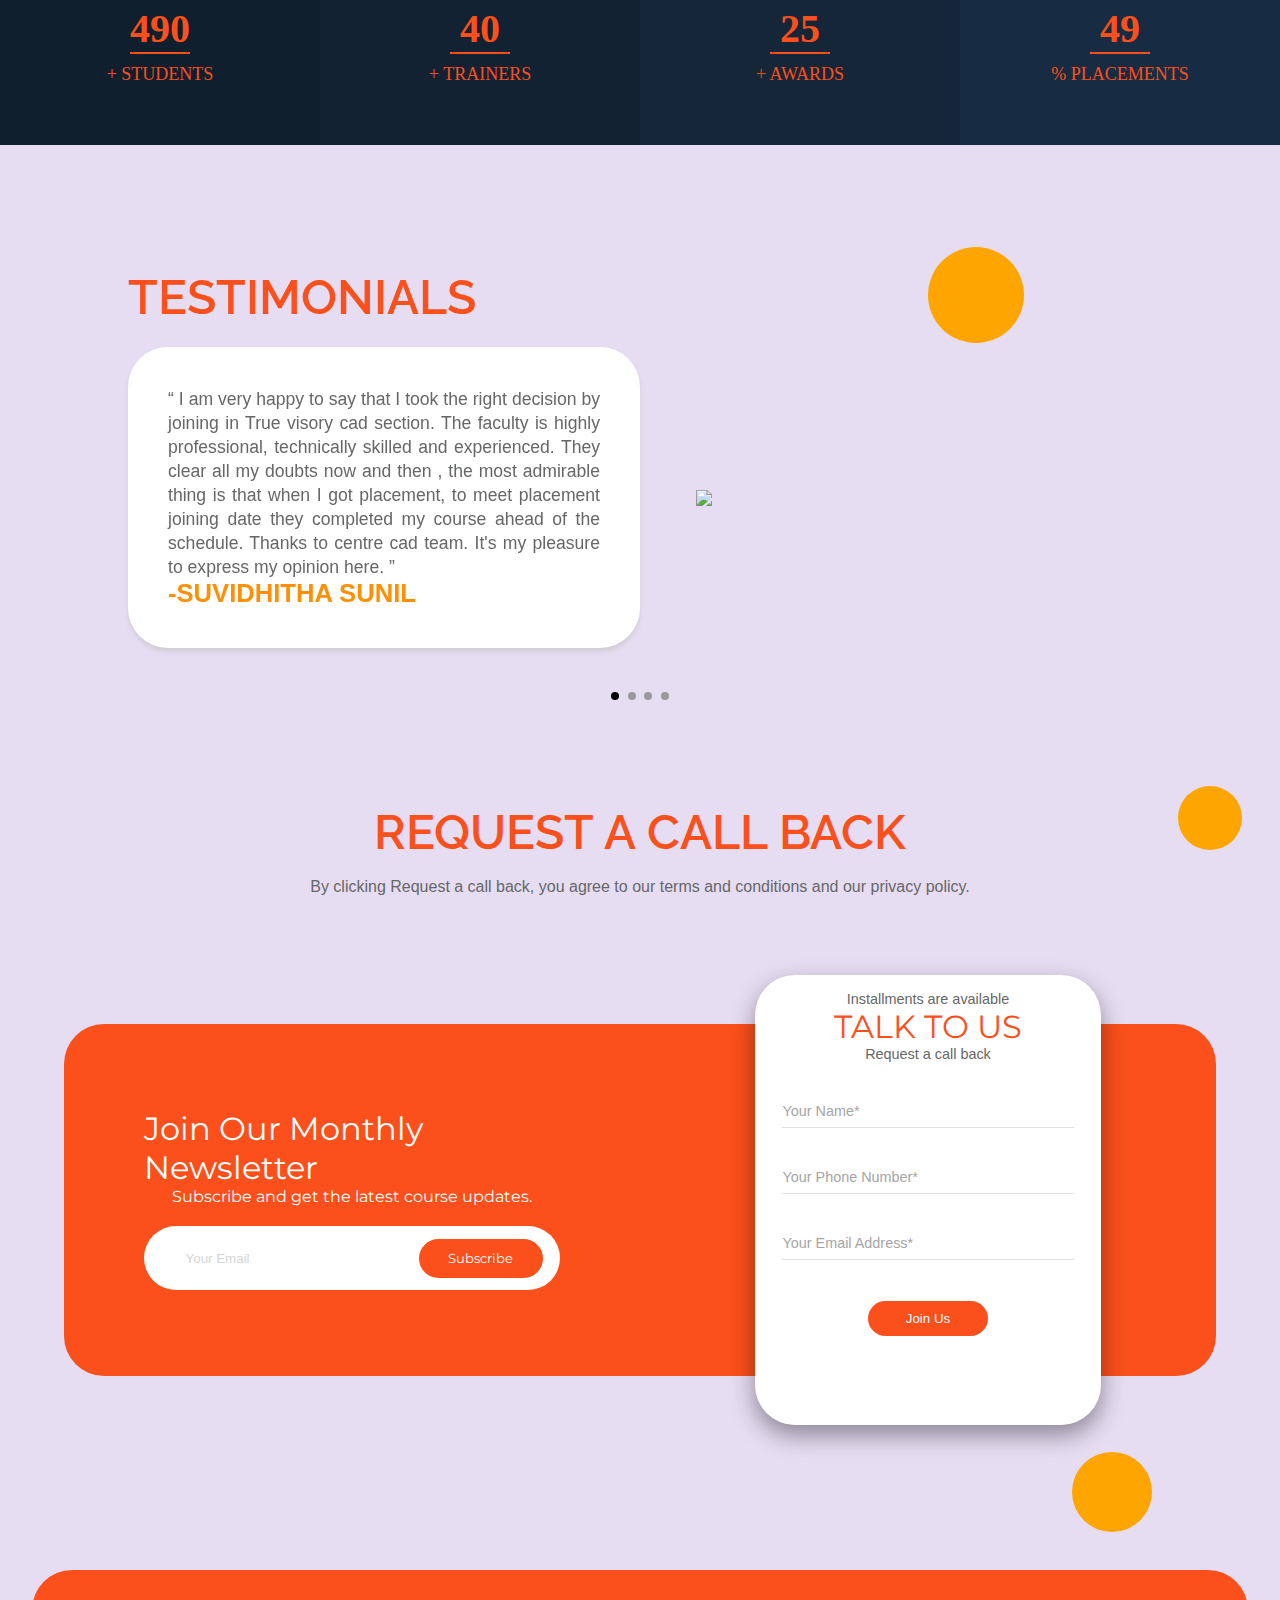
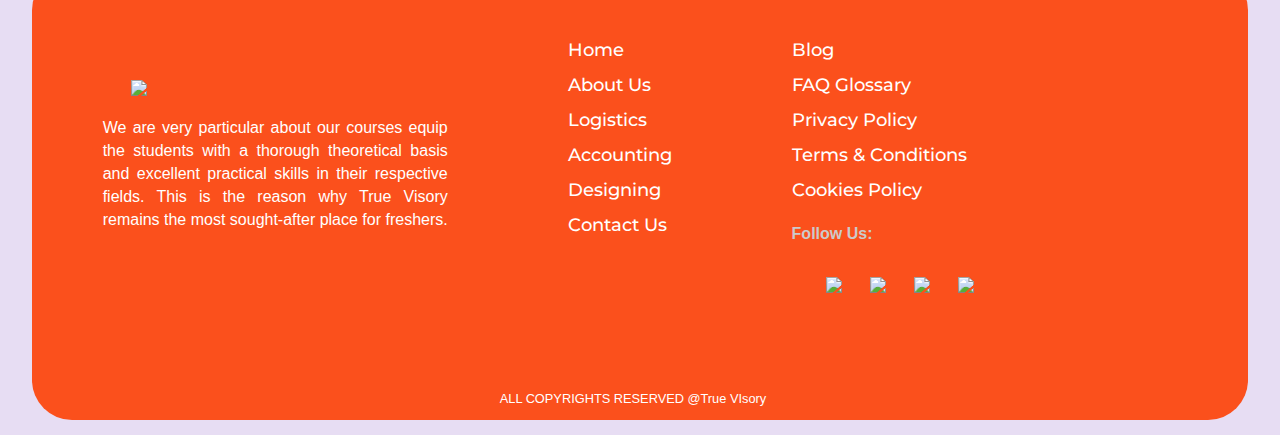
==== commit 3c69baf1: "Add files via upload" ====
--- a/about.html
+++ b/about.html
@@ -426,7 +426,7 @@
                   style="visibility: visible"
                 >
                   <i class="fa fa-briefcase"></i>
-                  <p id="number2" class="counter2 number" data-target="40"></p>
+                  <p id="number2" class="counter number" data-target="40"></p>
                   <span></span>
                   <p>+ TRAINERS</p>
                 </div>
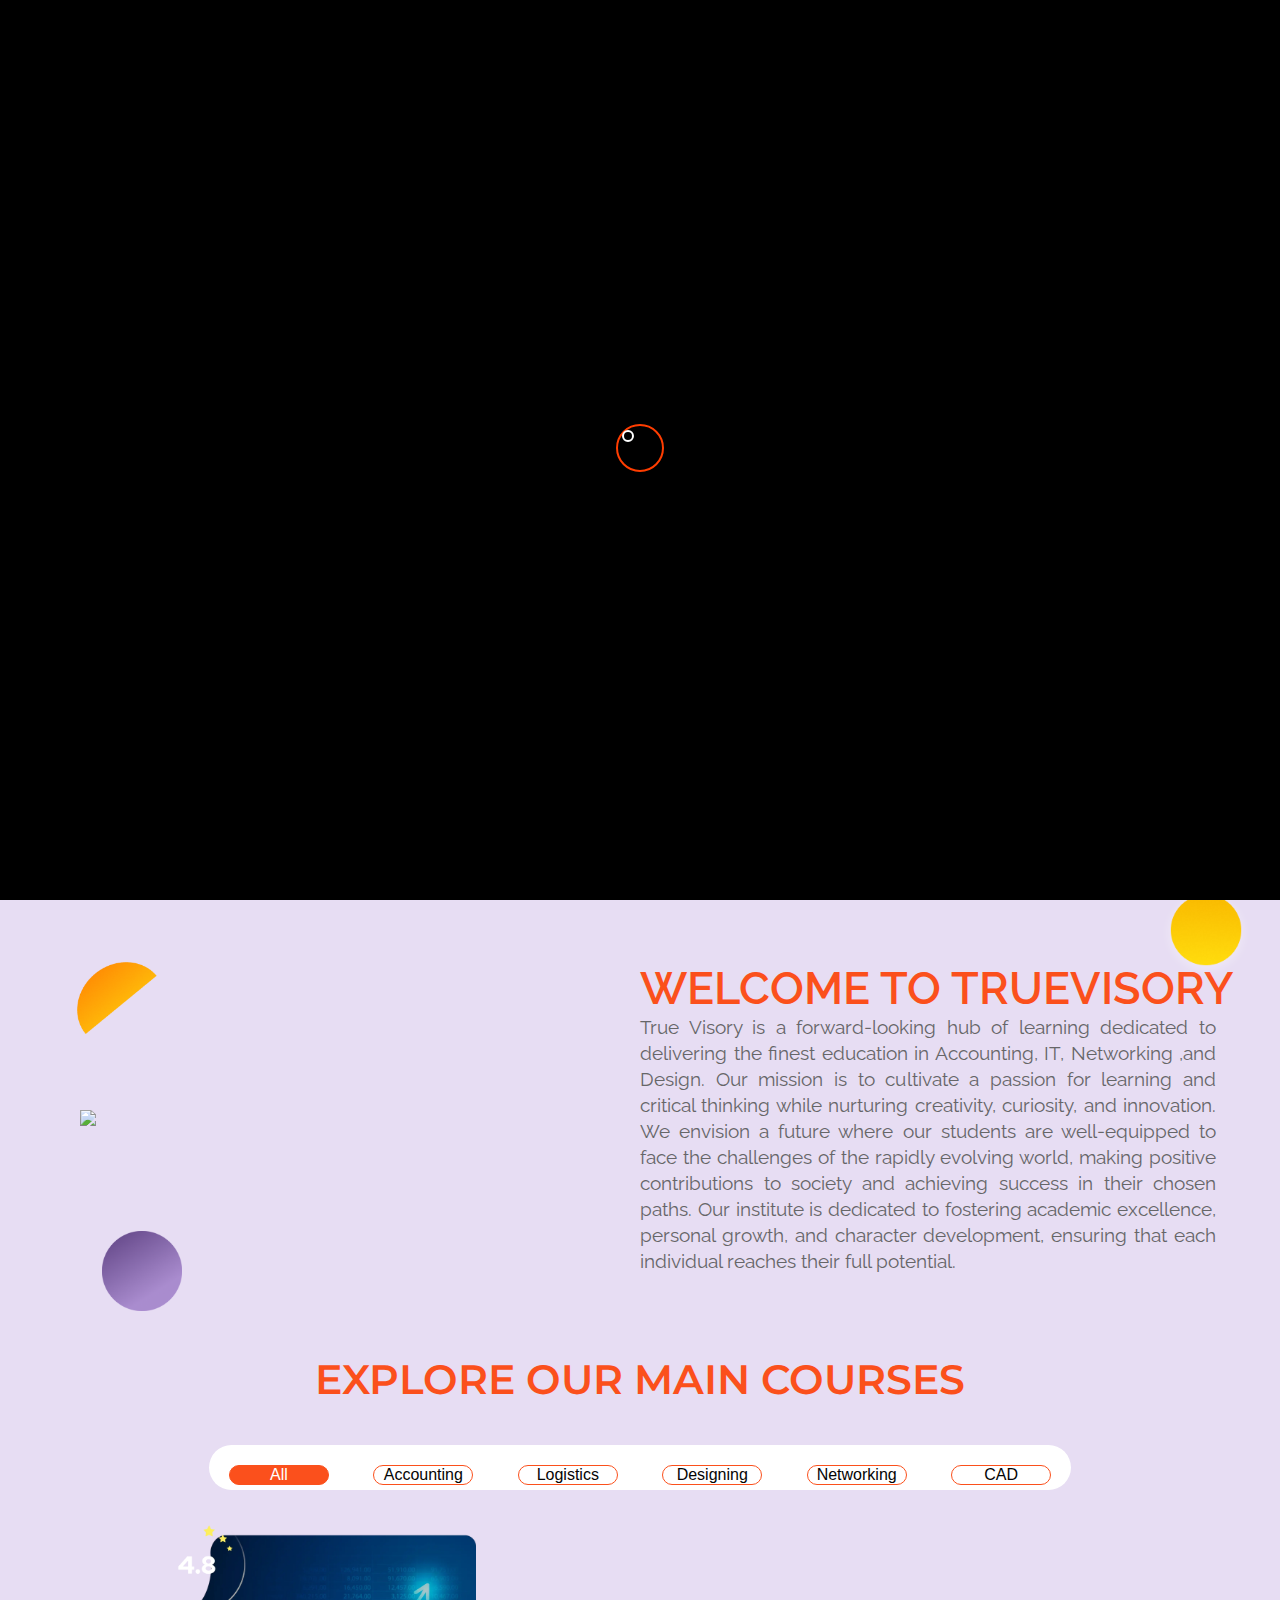
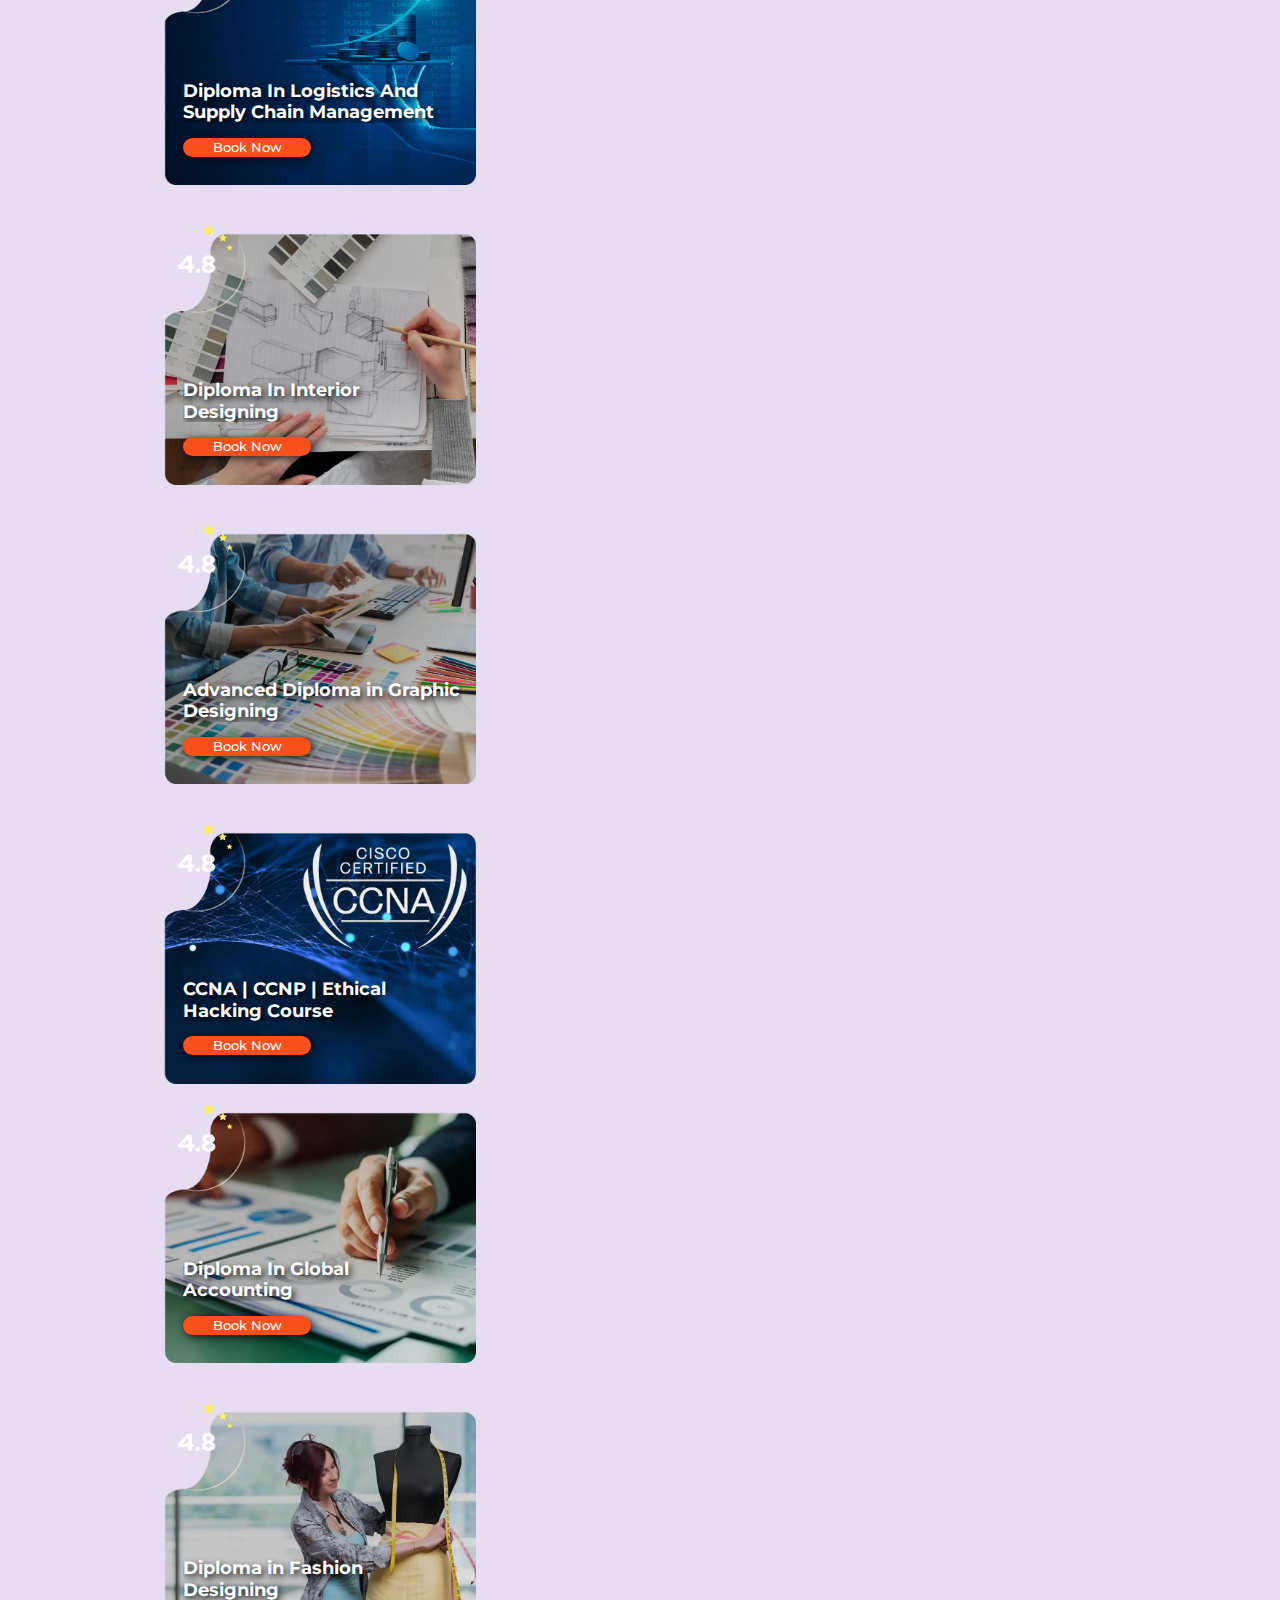
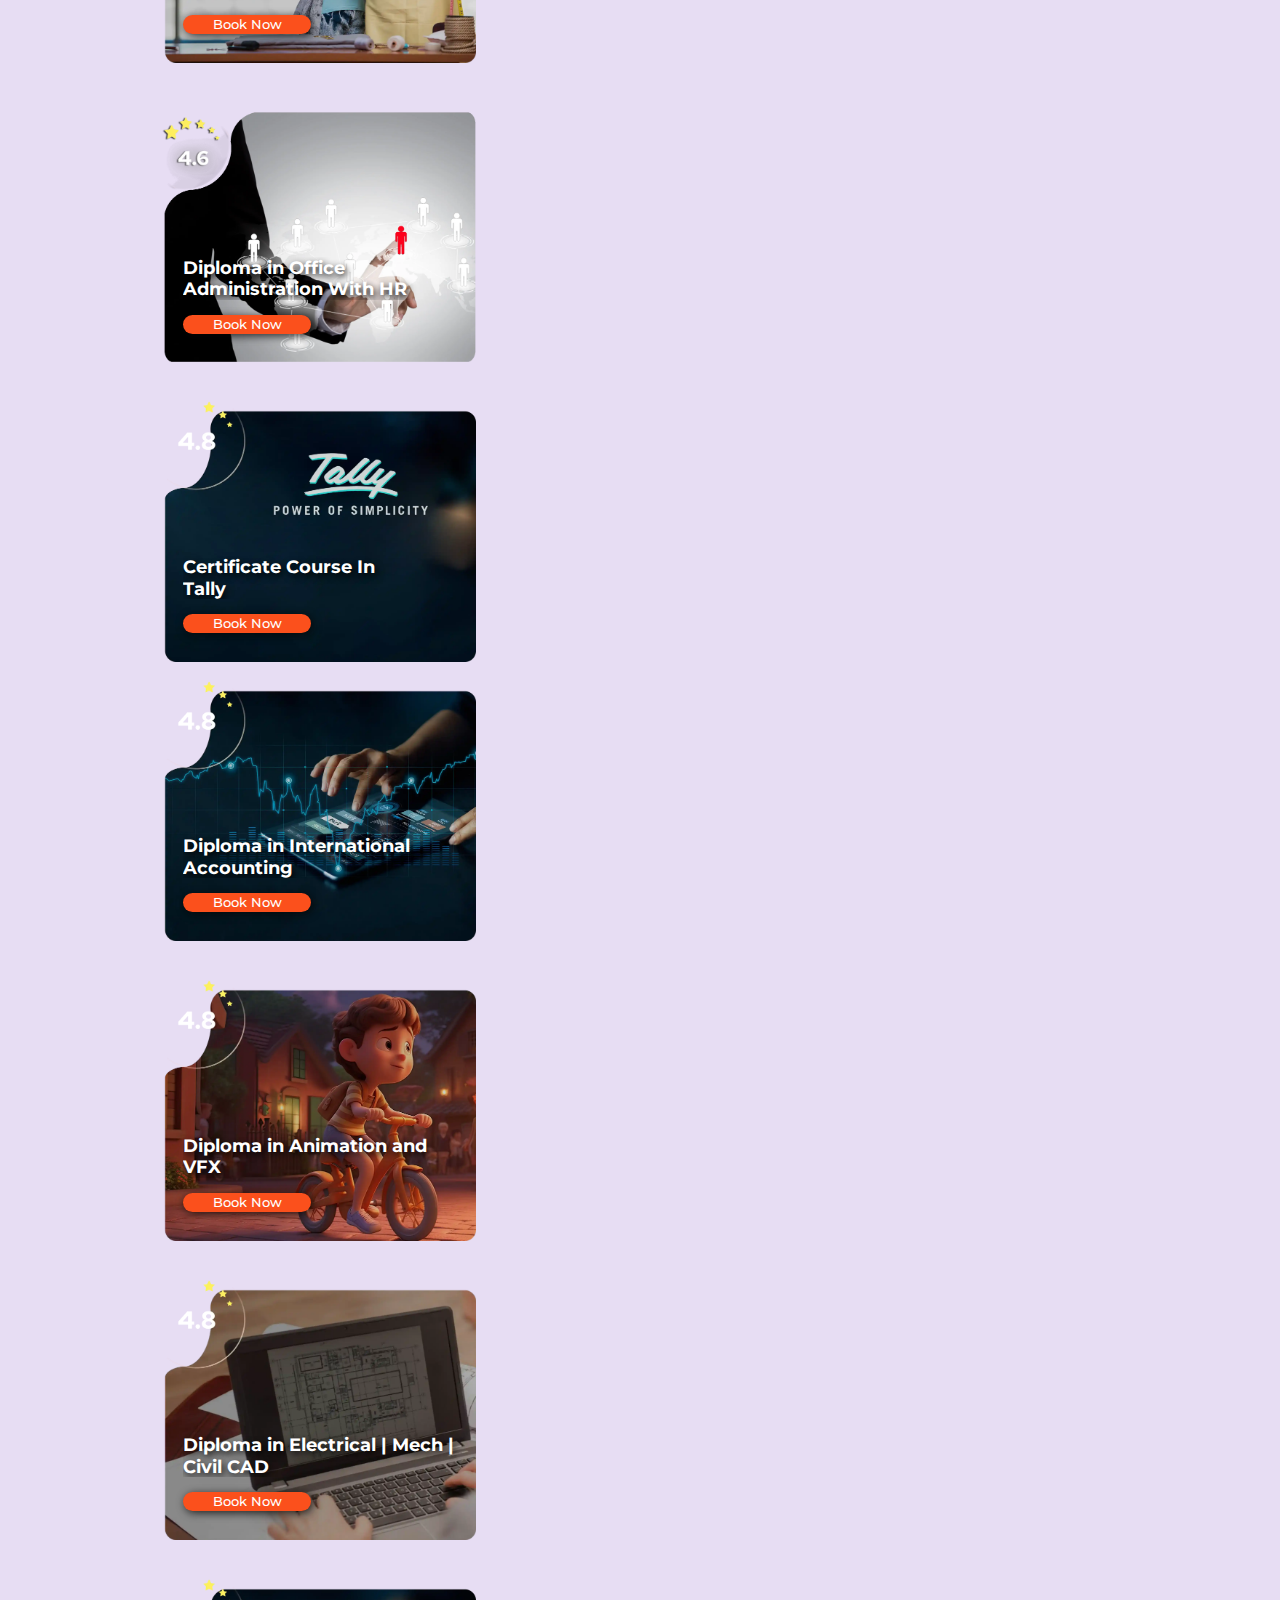
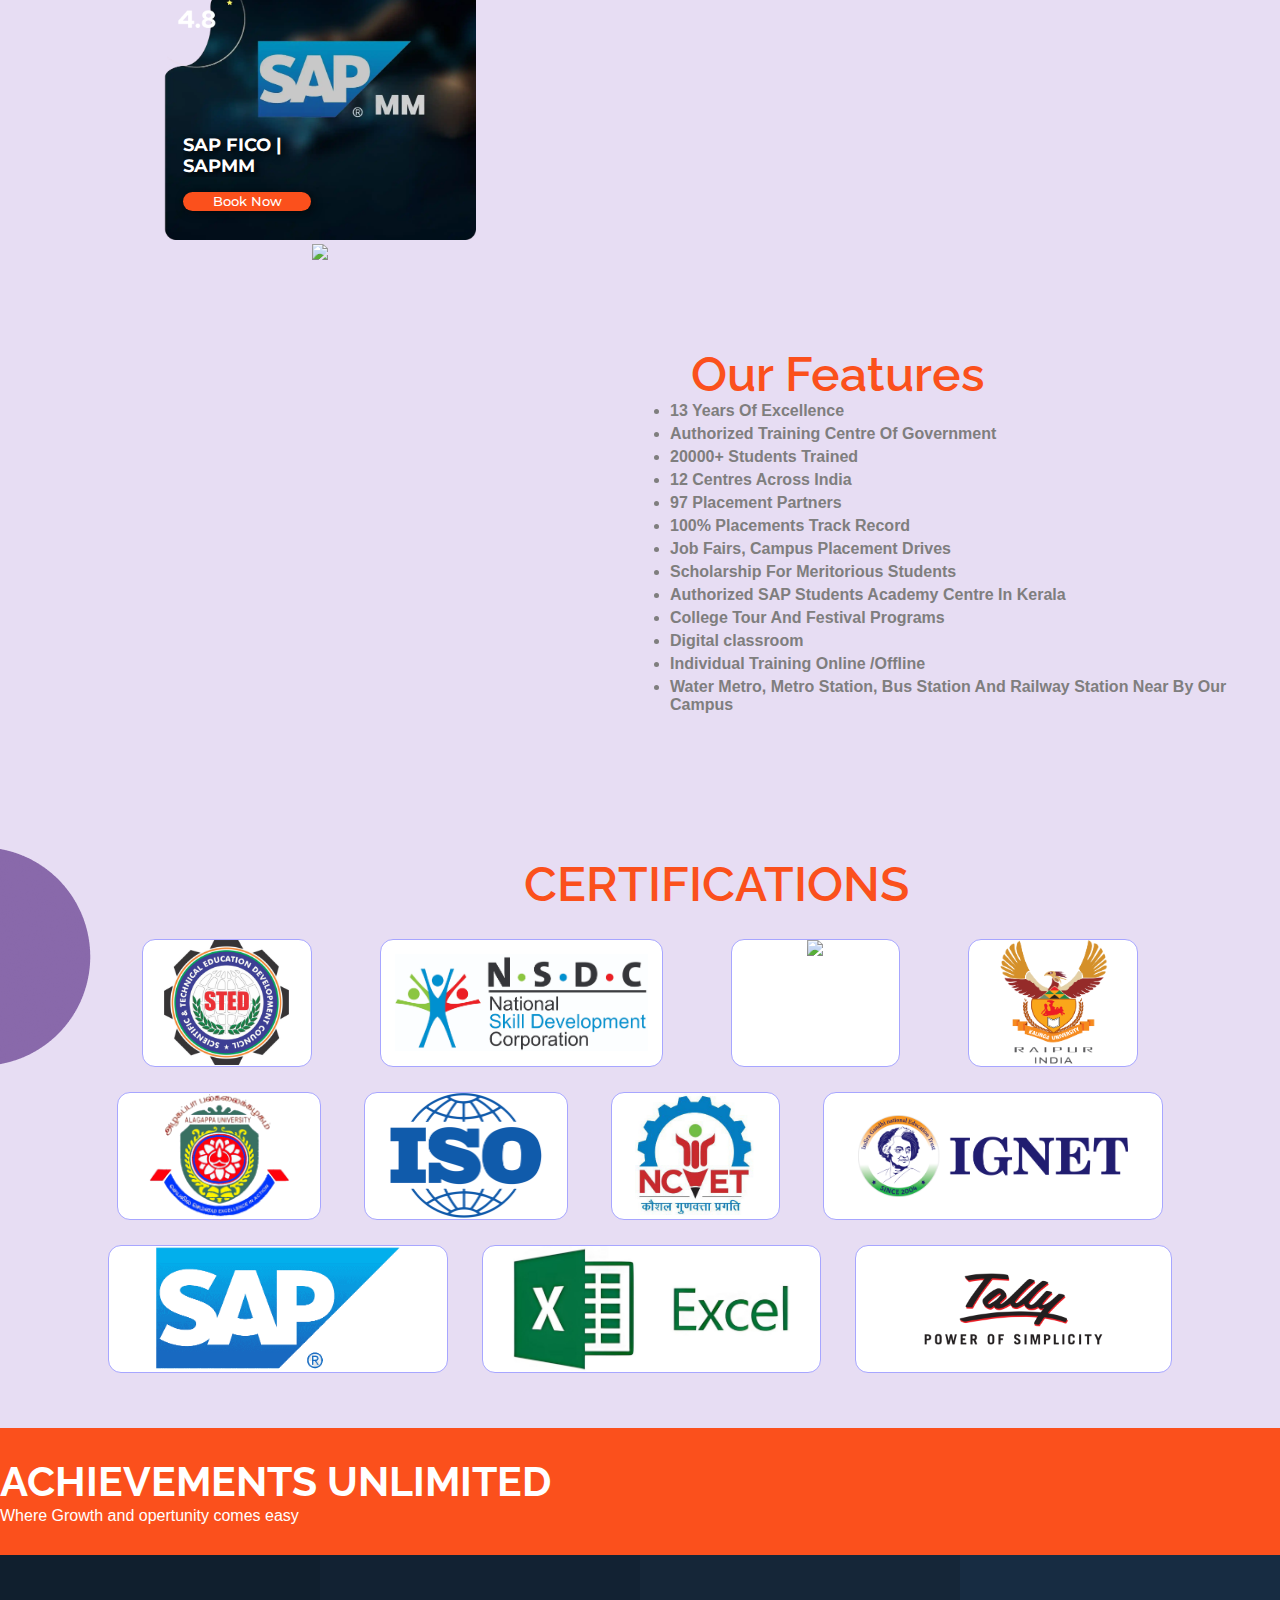
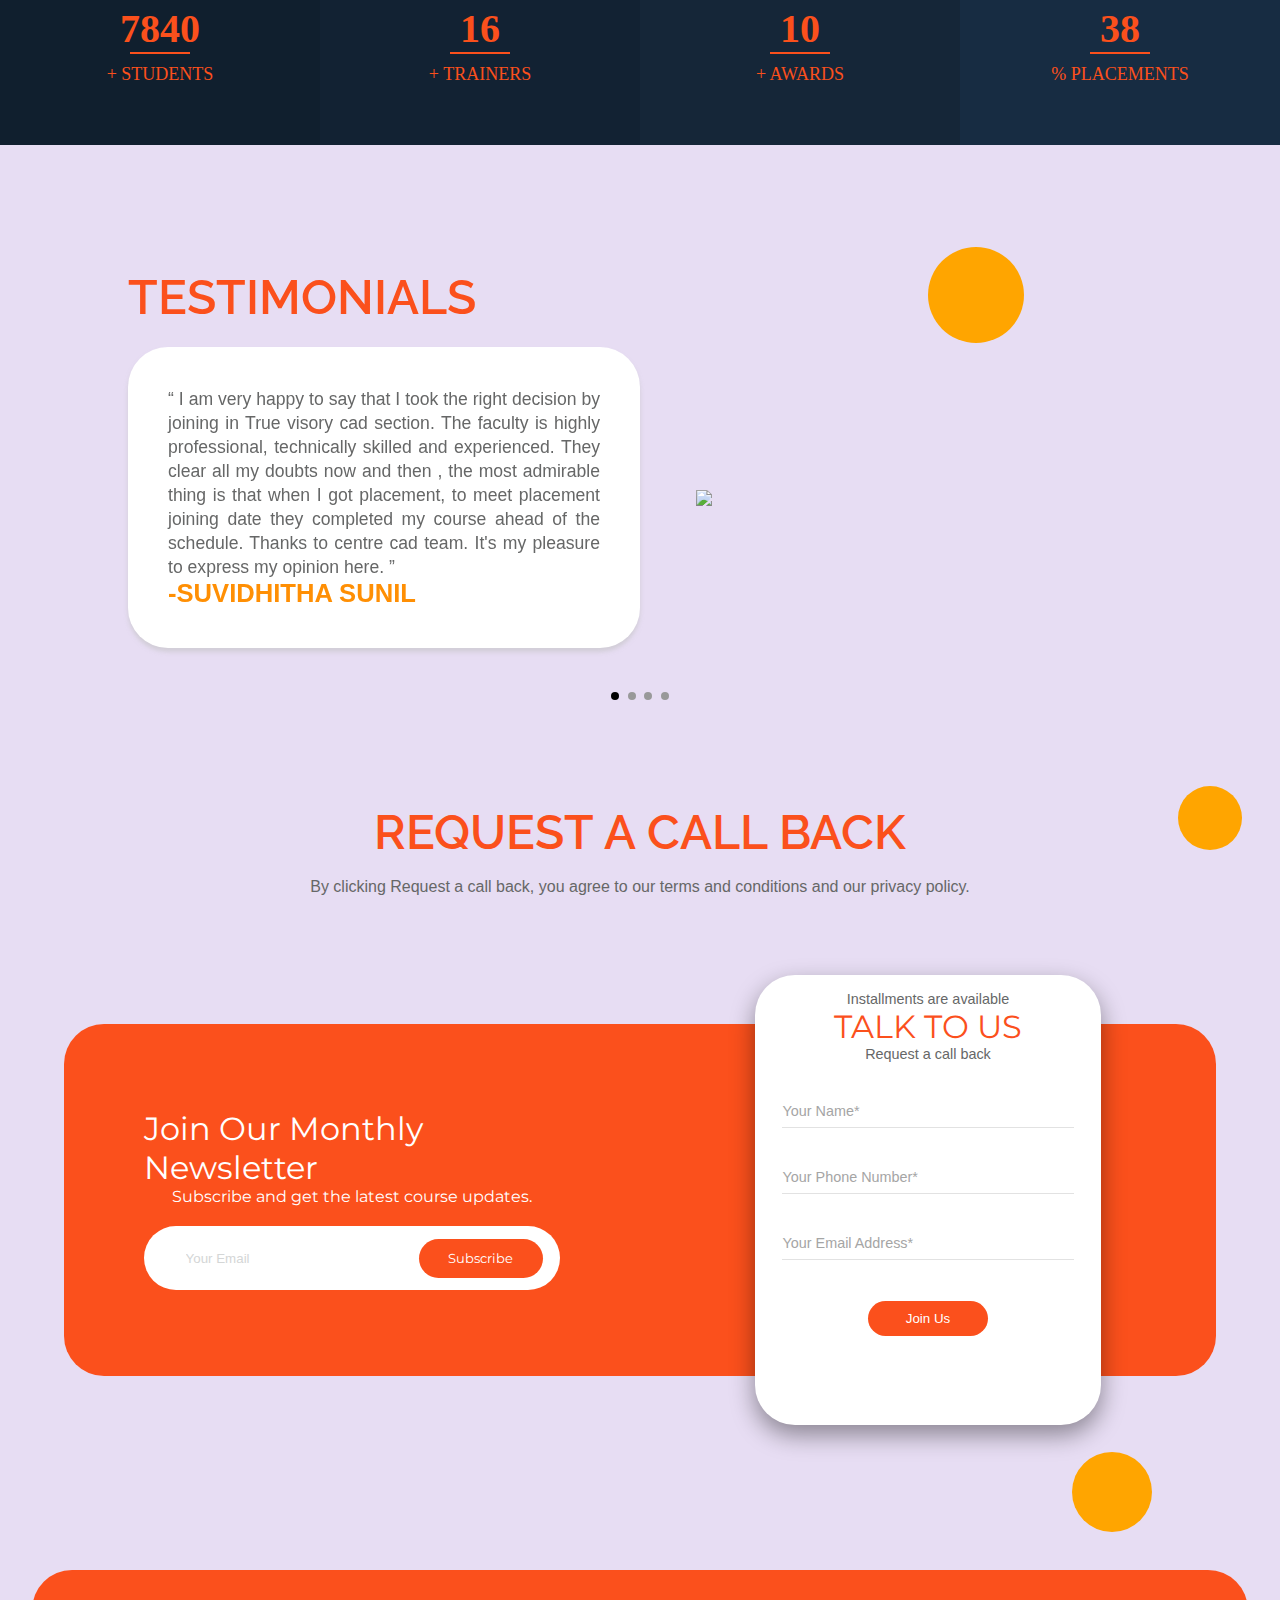
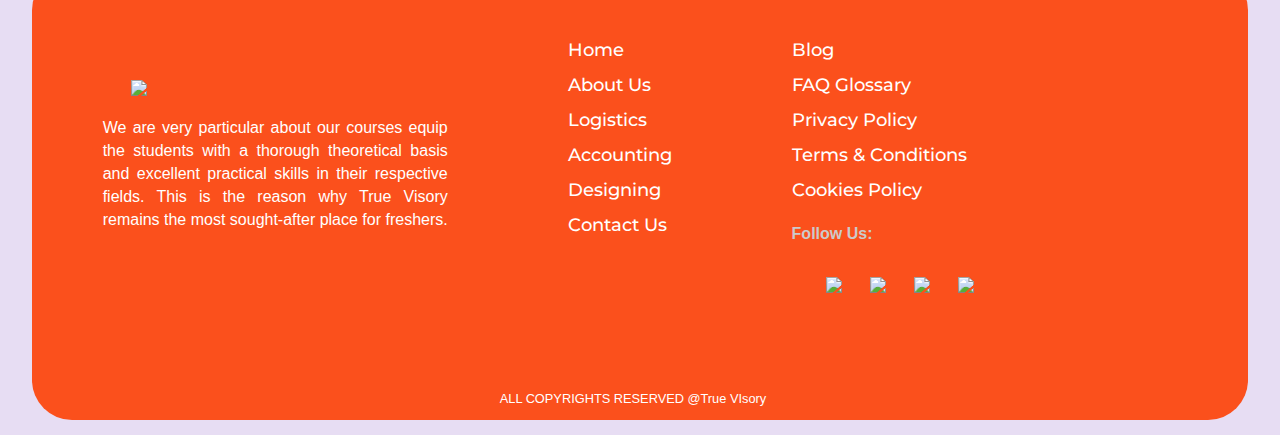
==== commit 5ae0e67e: "Add files via upload" ====
--- a/about.html
+++ b/about.html
@@ -770,32 +770,32 @@
     </script>
 
     <script>
-      const counters = document.querySelectorAll(".counter");
-      const speed = 2000; // The lower the slower
-      const minIncrement = 1; // Minimum increment value to avoid long decimals
-
-      counters.forEach((counter) => {
-        const updateCount = () => {
+      function runCounters() {
+        const counters = document.querySelectorAll(".counter");
+        const speed = 2000; // The lower the slower
+
+        counters.forEach((counter) => {
           const target = +counter.getAttribute("data-target");
-          let count = +counter.innerText;
-
-          // Calculate the increment based on the remaining difference to the target value
-          const remainingDiff = target - count;
-          const inc = Math.max(remainingDiff / speed, minIncrement);
-
-          if (count < target) {
-            // Add inc to count and output in counter
-            count += inc;
-            counter.innerText = count.toFixed(0); // Round the count to 0 decimal places
-            // Call function on the next frame
-            requestAnimationFrame(updateCount);
-          } else {
-            counter.innerText = target;
-          }
-        };
-
-        updateCount();
-      });
+          let count = 0;
+          const inc = target / (speed / 16); // Use 16 as the update interval for requestAnimationFrame
+
+          const updateCount = () => {
+            count = Math.min(count + inc, target);
+            counter.innerText = Math.round(count);
+
+            if (count < target) {
+              requestAnimationFrame(updateCount);
+            }
+          };
+
+          updateCount();
+        });
+      }
+
+      runCounters(); // Initial call to start the counters
+
+      // To continuously update the counters every 2 seconds, you can use setInterval
+      setInterval(runCounters, 5000);
     </script>
   </body>
   <!-- Swiper JS -->
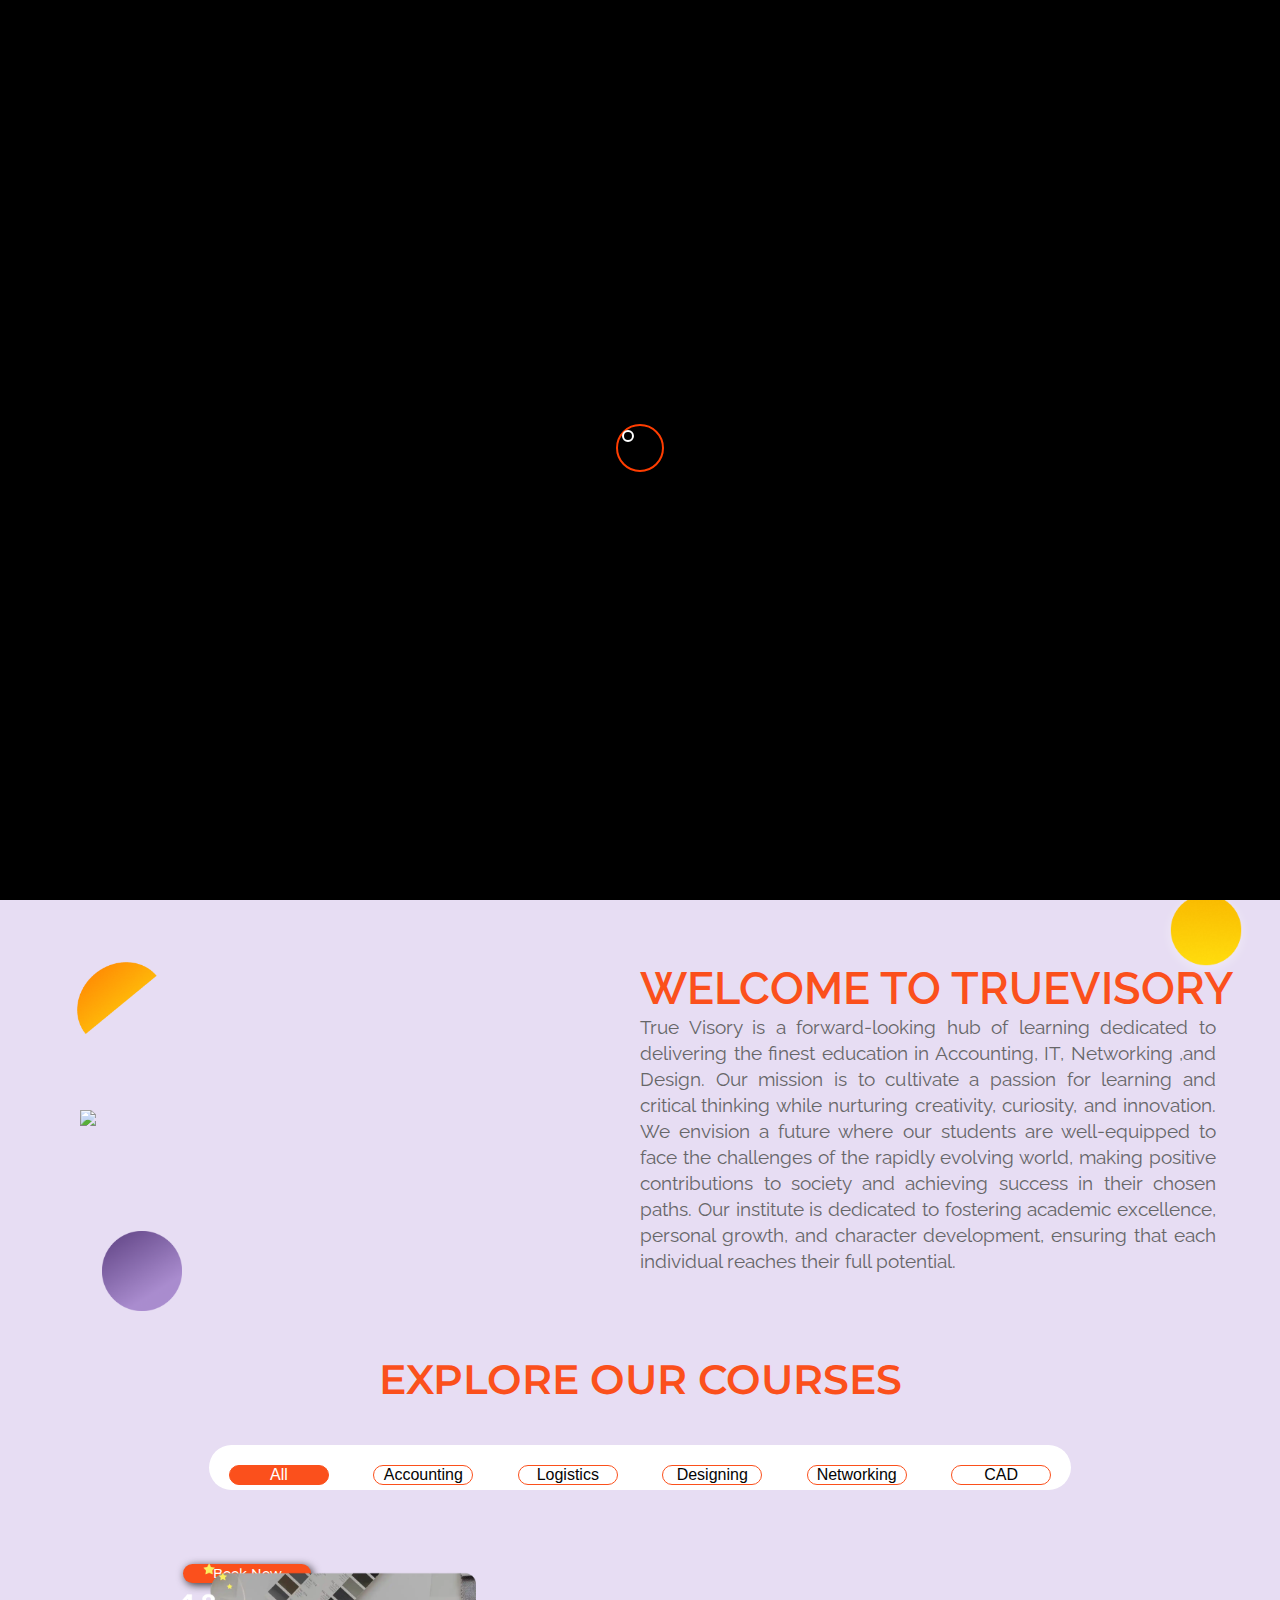
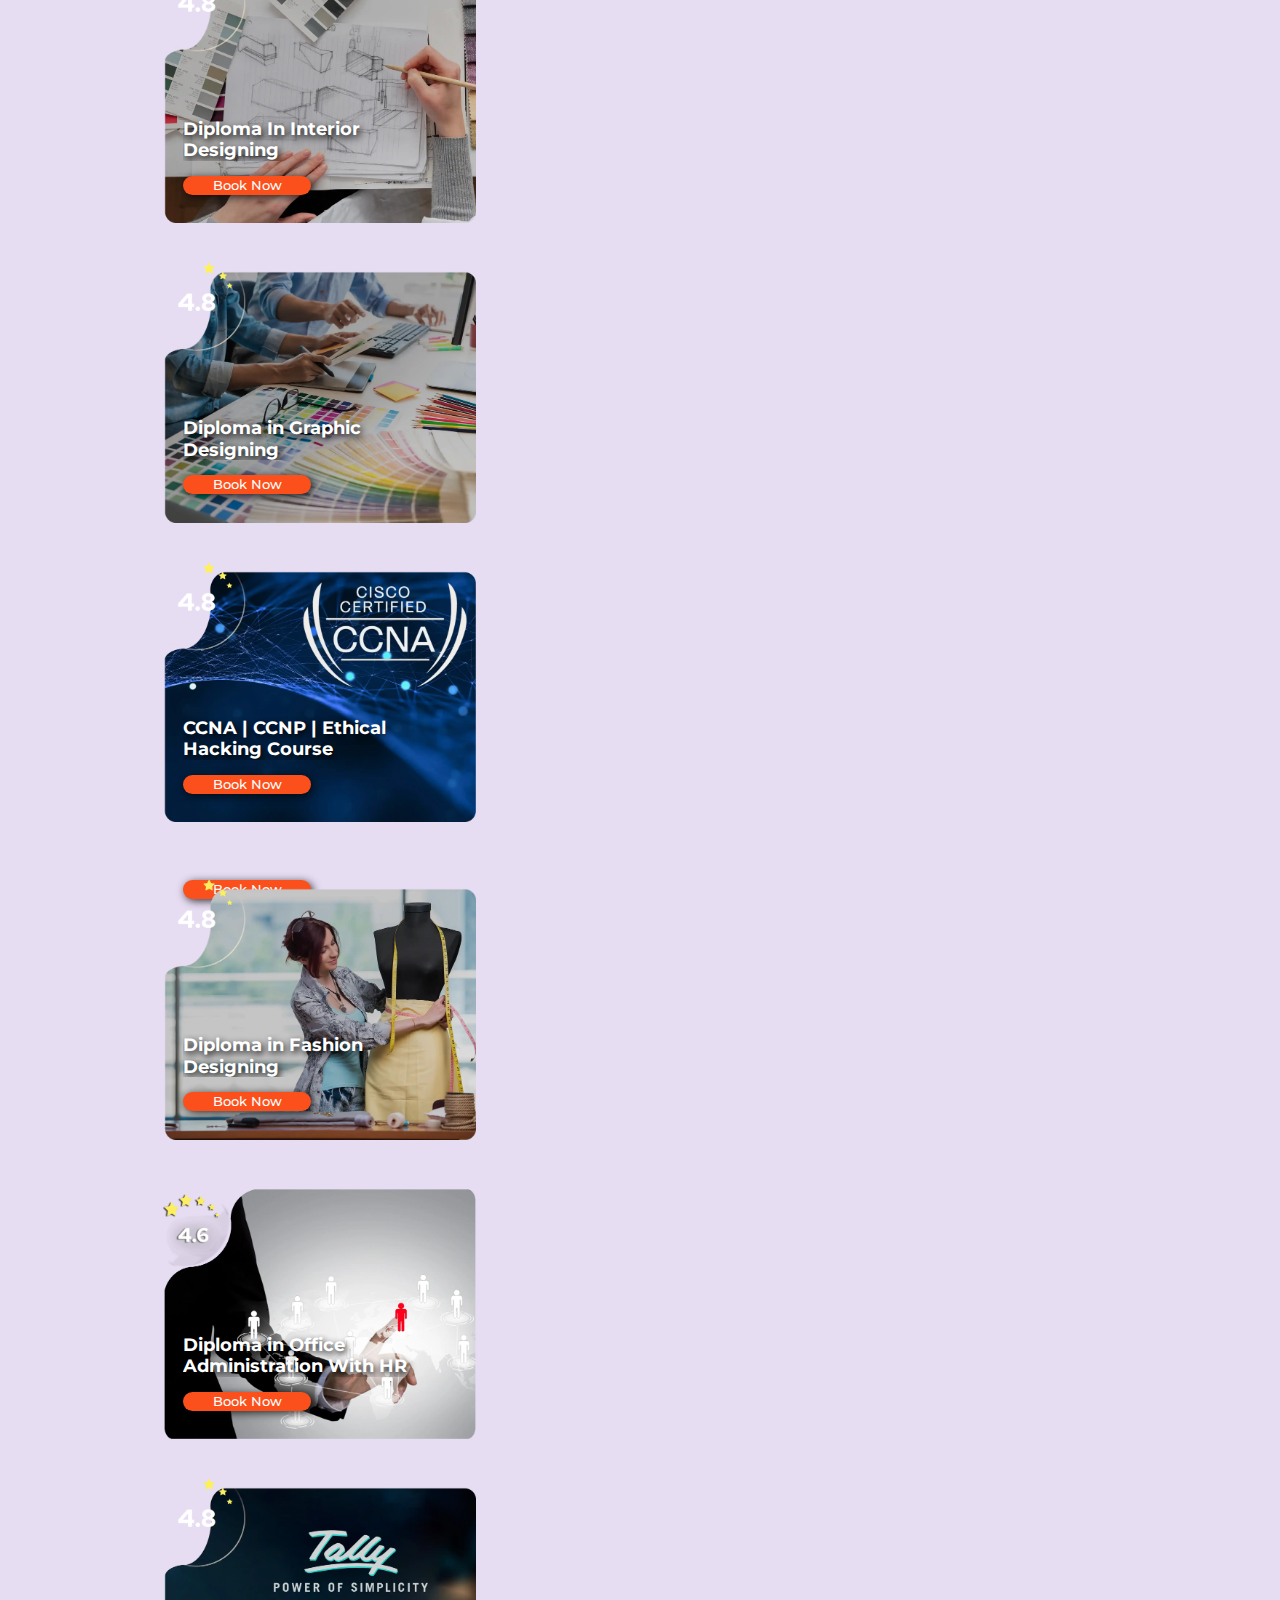
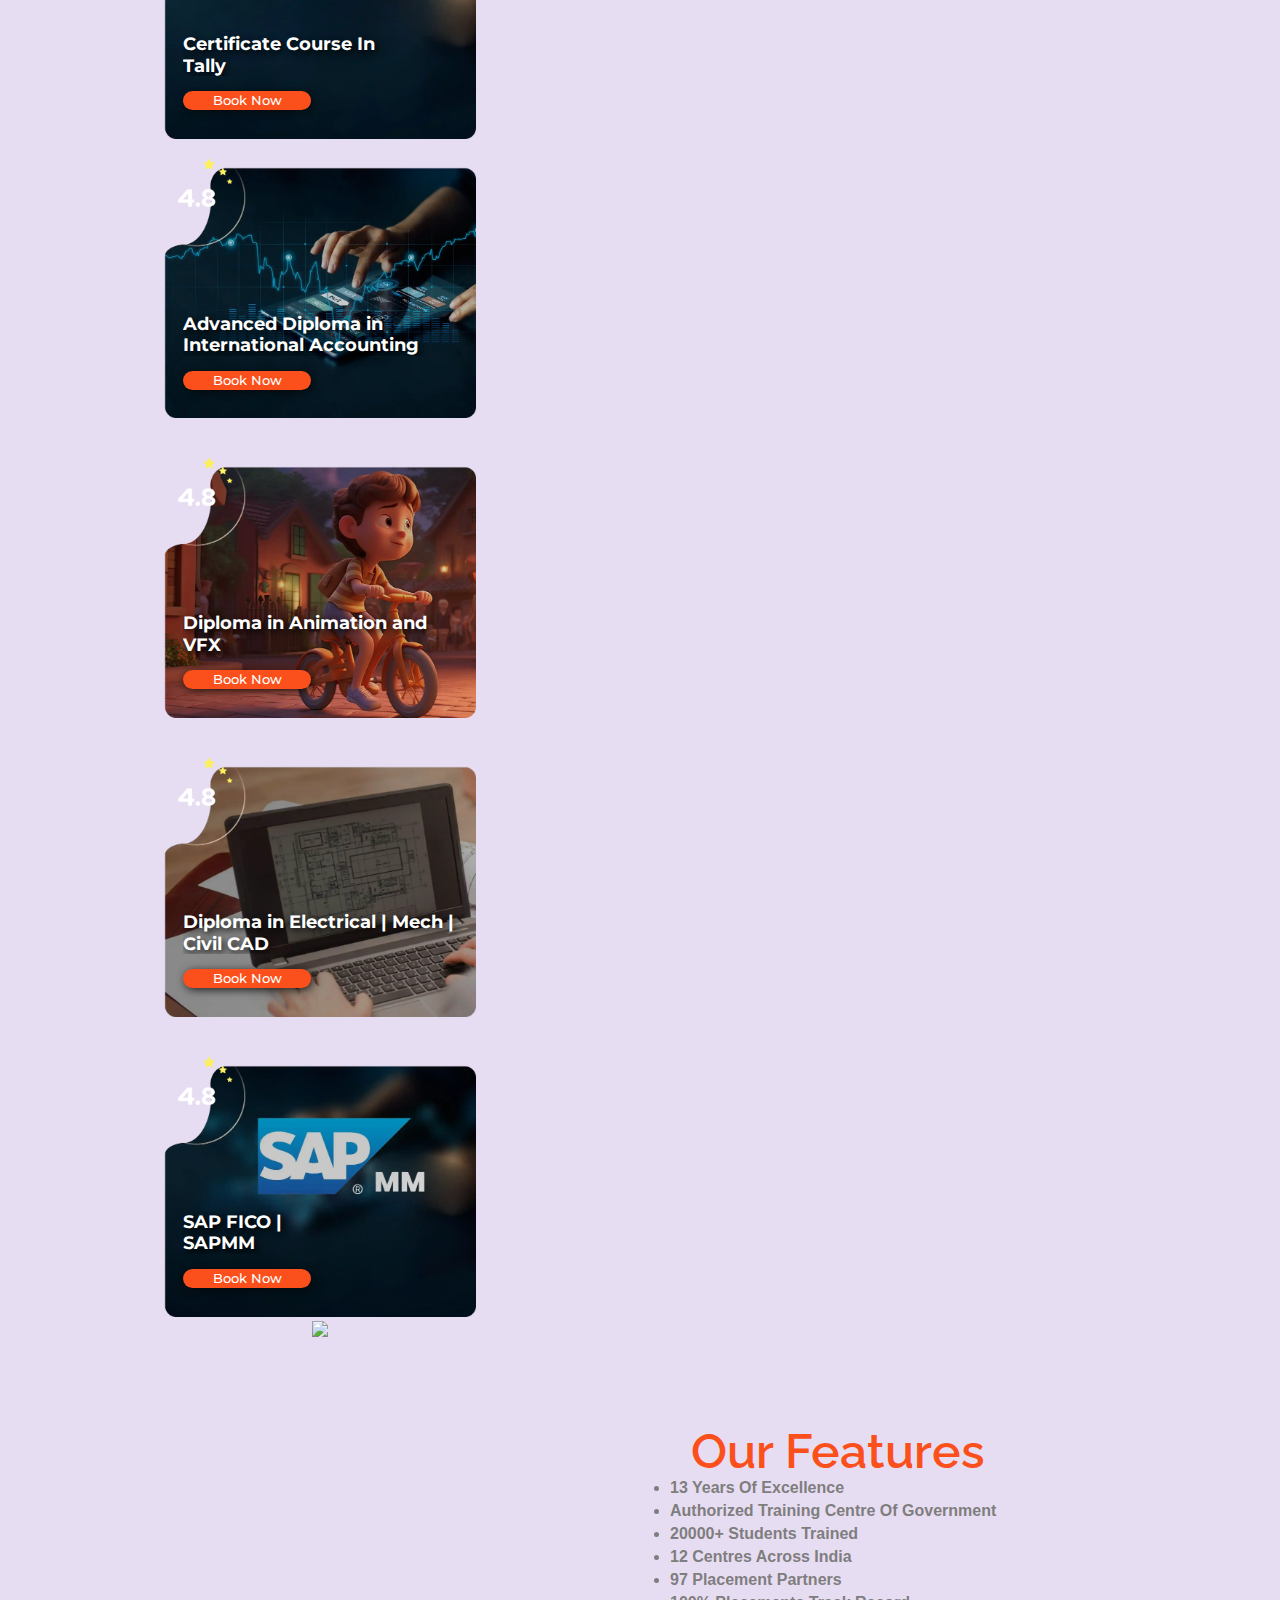
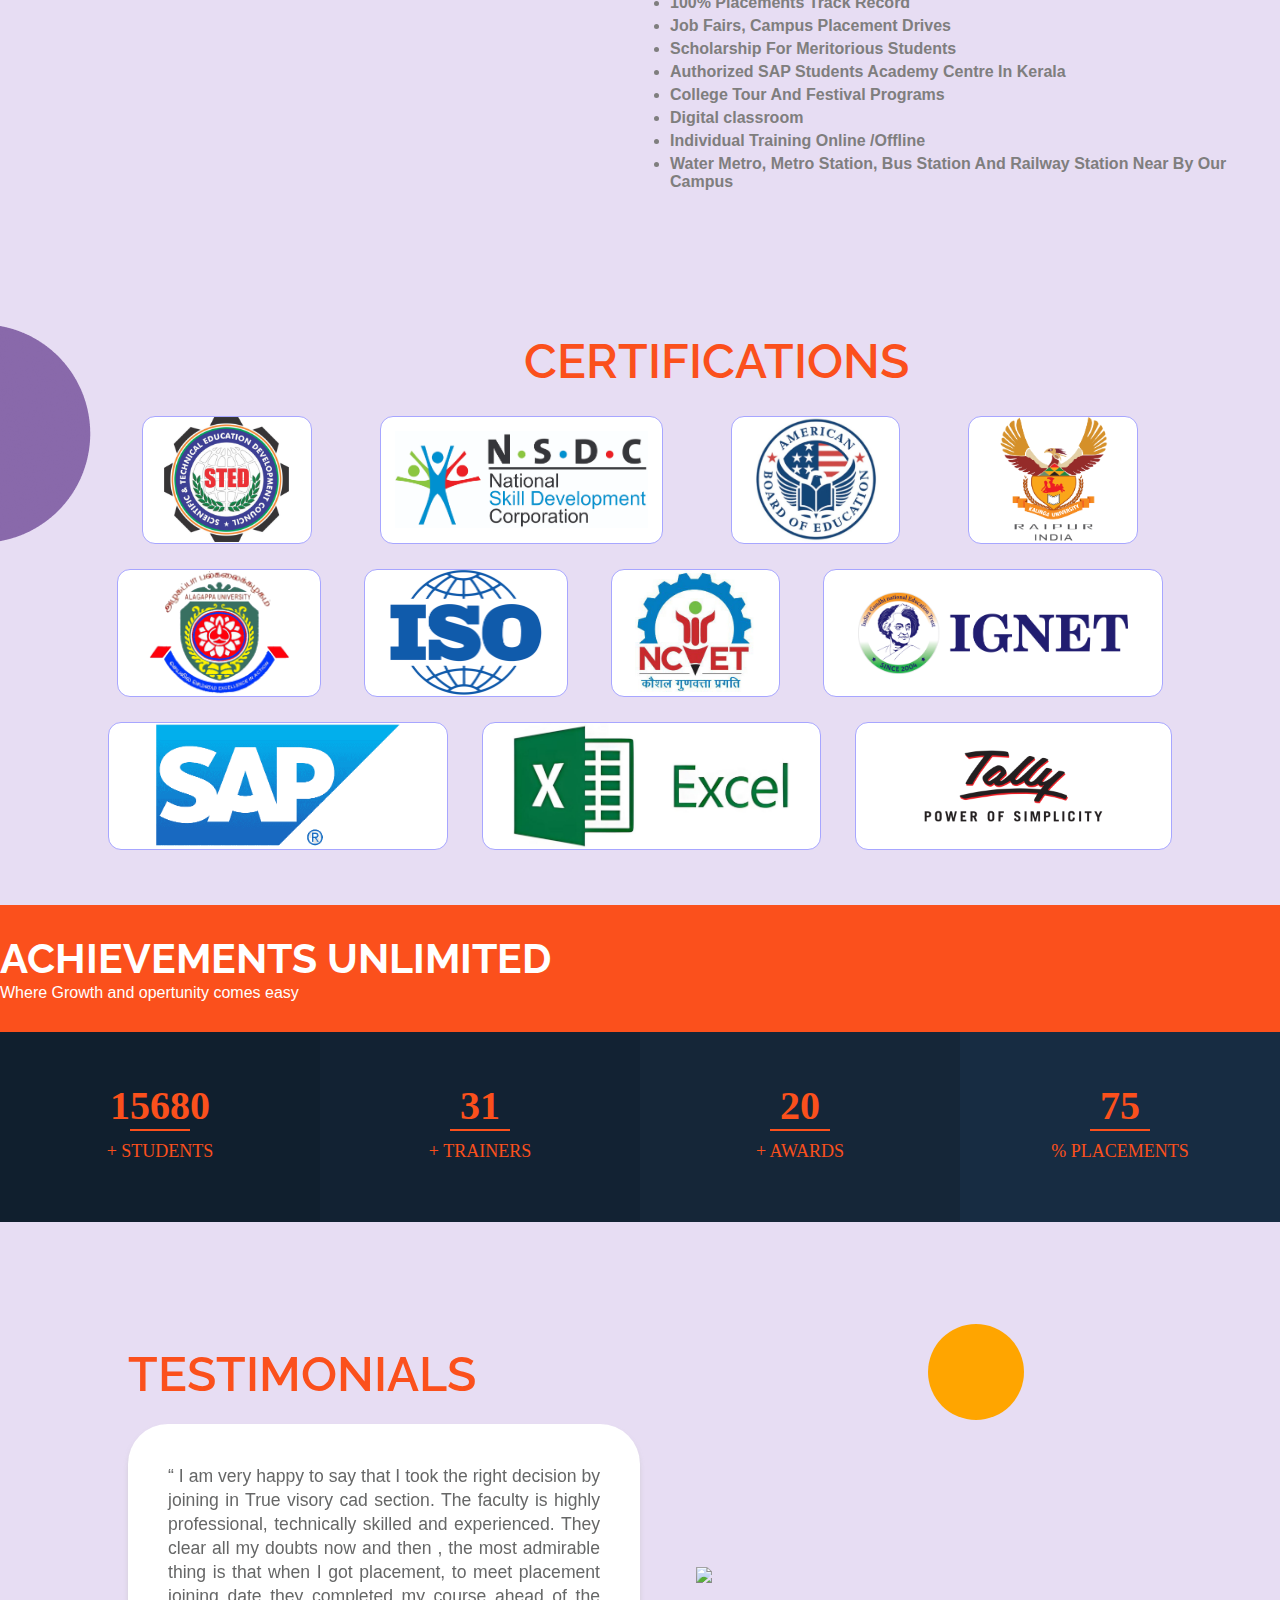
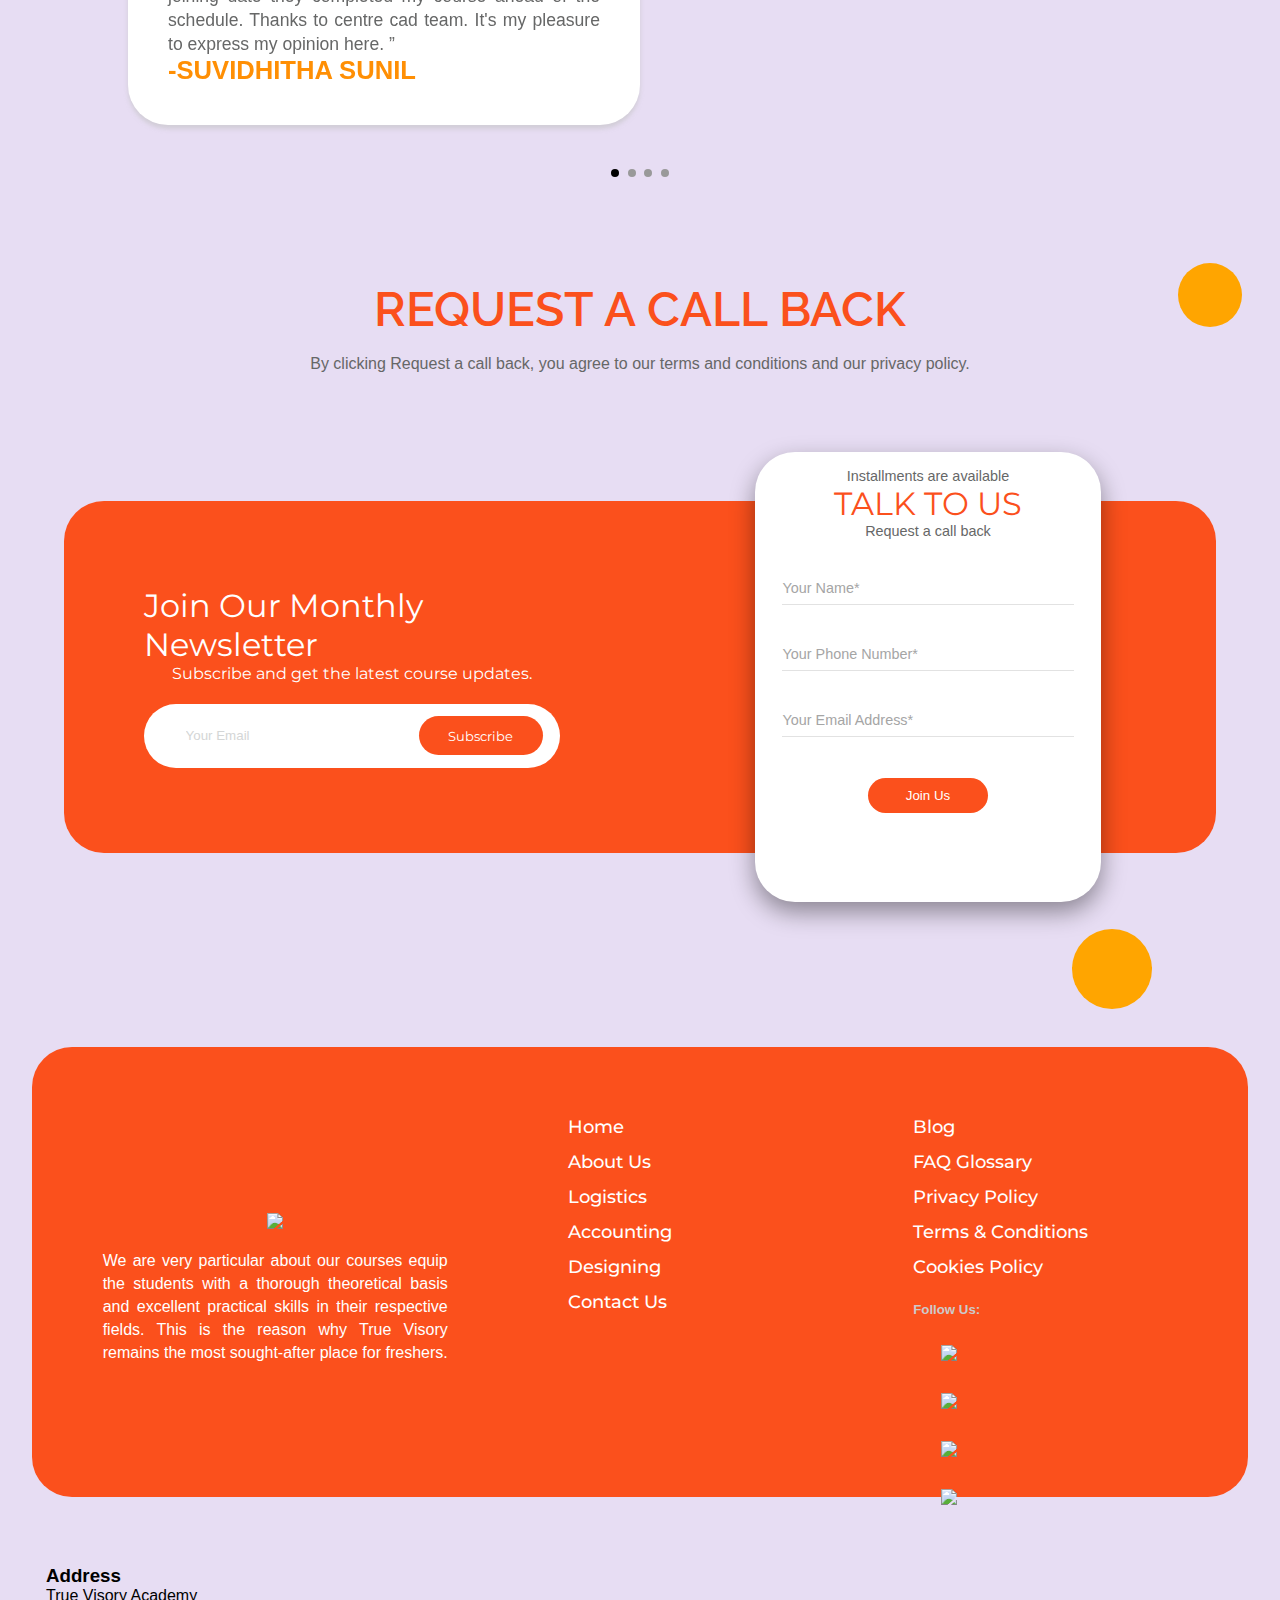
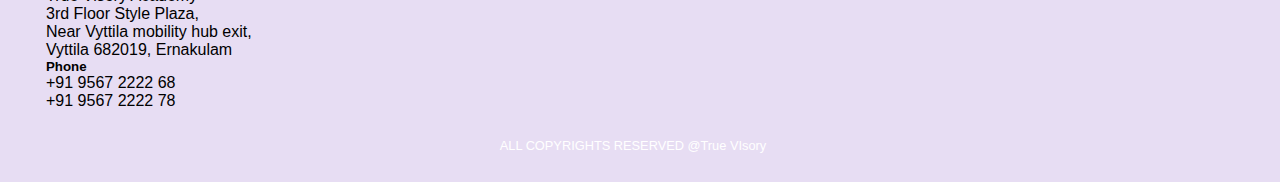
==== commit 0d2f93b8: "Add files via upload" ====
--- a/about.html
+++ b/about.html
@@ -141,7 +141,7 @@
       <section>
         <div class="our-courses" id="our-courses">
           <div class="our-courses-contents">
-            <h2>EXPLORE OUR MAIN COURSES</h2>
+            <h2>EXPLORE OUR COURSES</h2>
             <div class="filtr-tabs">
               <ul>
                 <li class="list active" data-filter="all">All</li>
@@ -157,7 +157,7 @@
               <div class="col-12 col-md-4 imgs-colmn">
                 <div class="photo" data-item="logistics">
                   <img
-                    src="./assets/single-course-image/adv-diploma-financial-management.webp"
+                    src="./assets/single-course-image/pg-supply-chain.webp"
                     alt=""
                   />
                   <div class="course-single-content">
@@ -181,7 +181,7 @@
                     alt=""
                   />
                   <div class="course-single-content">
-                    <h2>Advanced Diploma in Graphic Designing</h2>
+                    <h2>Diploma in Graphic Designing</h2>
                     <a href="contacts.html"><button>Book Now</button></a>
                   </div>
                 </div>
@@ -197,7 +197,7 @@
               <div class="col-12 col-md-4 imgs-colmn">
                 <div class="photo" data-item="accounting">
                   <img
-                    src="./assets/single-course-image/Diploma--indian-and-foregin-accounting.webp"
+                    src="./assets/single-course-image/Diploma-Global-Accounting.webp"
                     alt=""
                   />
                   <div class="course-single-content">
@@ -239,7 +239,7 @@
                     alt=""
                   />
                   <div class="course-single-content">
-                    <h2>Diploma in International Accounting</h2>
+                    <h2>Advanced Diploma in International Accounting</h2>
                     <a href="contacts.html"><button>Book Now</button></a>
                   </div>
                 </div>
@@ -693,9 +693,9 @@
 
       <!-- fooer section added -->
       <footer>
-        <div class="footer-section">
-          <div class="logo-section">
-            <img src="./assets/logos/Frame 676..png" style="width: 18rem" />
+        <div class="row footer-section">
+          <div class="col-12 col-md-4 logo-section">
+            <img class="img-fluid" src="./assets/logos/Frame 676..png" />
             <p>
               We are very particular about our courses equip the students with a
               thorough theoretical basis and excellent practical skills in their
@@ -703,7 +703,7 @@
               most sought-after place for freshers.
             </p>
           </div>
-          <div class="pages-link" style="width: 20%">
+          <div class="col-12 col-md-2 pages-link">
             <a href="index.html">Home</a>
             <a href="about.html">About Us</a>
             <a href="logistics.html">Logistics</a>
@@ -711,7 +711,7 @@
             <a href="designing.html">Designing</a>
             <a href="contacts.html">Contact Us</a>
           </div>
-          <div class="policy-section" style="width: 25%">
+          <div class="col-12 col-md-2 policy-section">
             <a href="blogs.html">Blog </a>
             <a href="index.html">FAQ Glossary </a>
             <a href="privacypolicy.html">Privacy Policy </a>
@@ -719,16 +719,35 @@
             <a href="coockies.html">Cookies Policy</a>
             <br />
 
-            <h4 style="color: #cccaca">Follow Us:</h4>
-            <div
-              class="social-media-links"
-              style="display: flex; padding: 20px"
-            >
-              <div class="fab"><img src="./assets/logos/Group 21.png" /></div>
-              <div class="fab"><img src="./assets/logos/Group 19.png" /></div>
-              <div class="fab"><img src="./assets/logos/Group 20.png" /></div>
-              <div class="fab"><img src="./assets/logos/Group 22.png" /></div>
-            </div>
+            <h5 style="color: #cccaca">Follow Us:</h5>
+            <div class="social-media-links">
+              <div class="sm-icons">
+                <img src="./assets/logos/Group 21.png" />
+              </div>
+              <div class="sm-icons">
+                <img src="./assets/logos/Group 19.png" />
+              </div>
+              <div class="sm-icons">
+                <img src="./assets/logos/Group 20.png" />
+              </div>
+              <div class="sm-icons">
+                <img src="./assets/logos/Group 22.png" />
+              </div>
+            </div>
+          </div>
+          <div class="col-12 col-md-4 address">
+            <h3>Address</h3>
+            <p>
+              True Visory Academy <br />
+              3rd Floor Style Plaza, <br />
+              Near Vyttila mobility hub exit, <br />
+              Vyttila 682019, Ernakulam
+            </p>
+            <h5>Phone</h5>
+            <p>
+              +91 9567 2222 68 <br />
+              +91 9567 2222 78
+            </p>
           </div>
 
           <div class="copy-right">
@@ -736,7 +755,7 @@
           </div>
         </div>
       </footer>
-      <!-- blog section end -->
+      <!-- footer section end -->
     </main>
 
     <script>
@@ -772,7 +791,7 @@
     <script>
       function runCounters() {
         const counters = document.querySelectorAll(".counter");
-        const speed = 2000; // The lower the slower
+        const speed = 1000; // The lower the slower
 
         counters.forEach((counter) => {
           const target = +counter.getAttribute("data-target");
@@ -794,7 +813,7 @@
 
       runCounters(); // Initial call to start the counters
 
-      // To continuously update the counters every 2 seconds, you can use setInterval
+      // To continuously update the counters every 5 seconds, you can use setInterval
       setInterval(runCounters, 5000);
     </script>
   </body>
